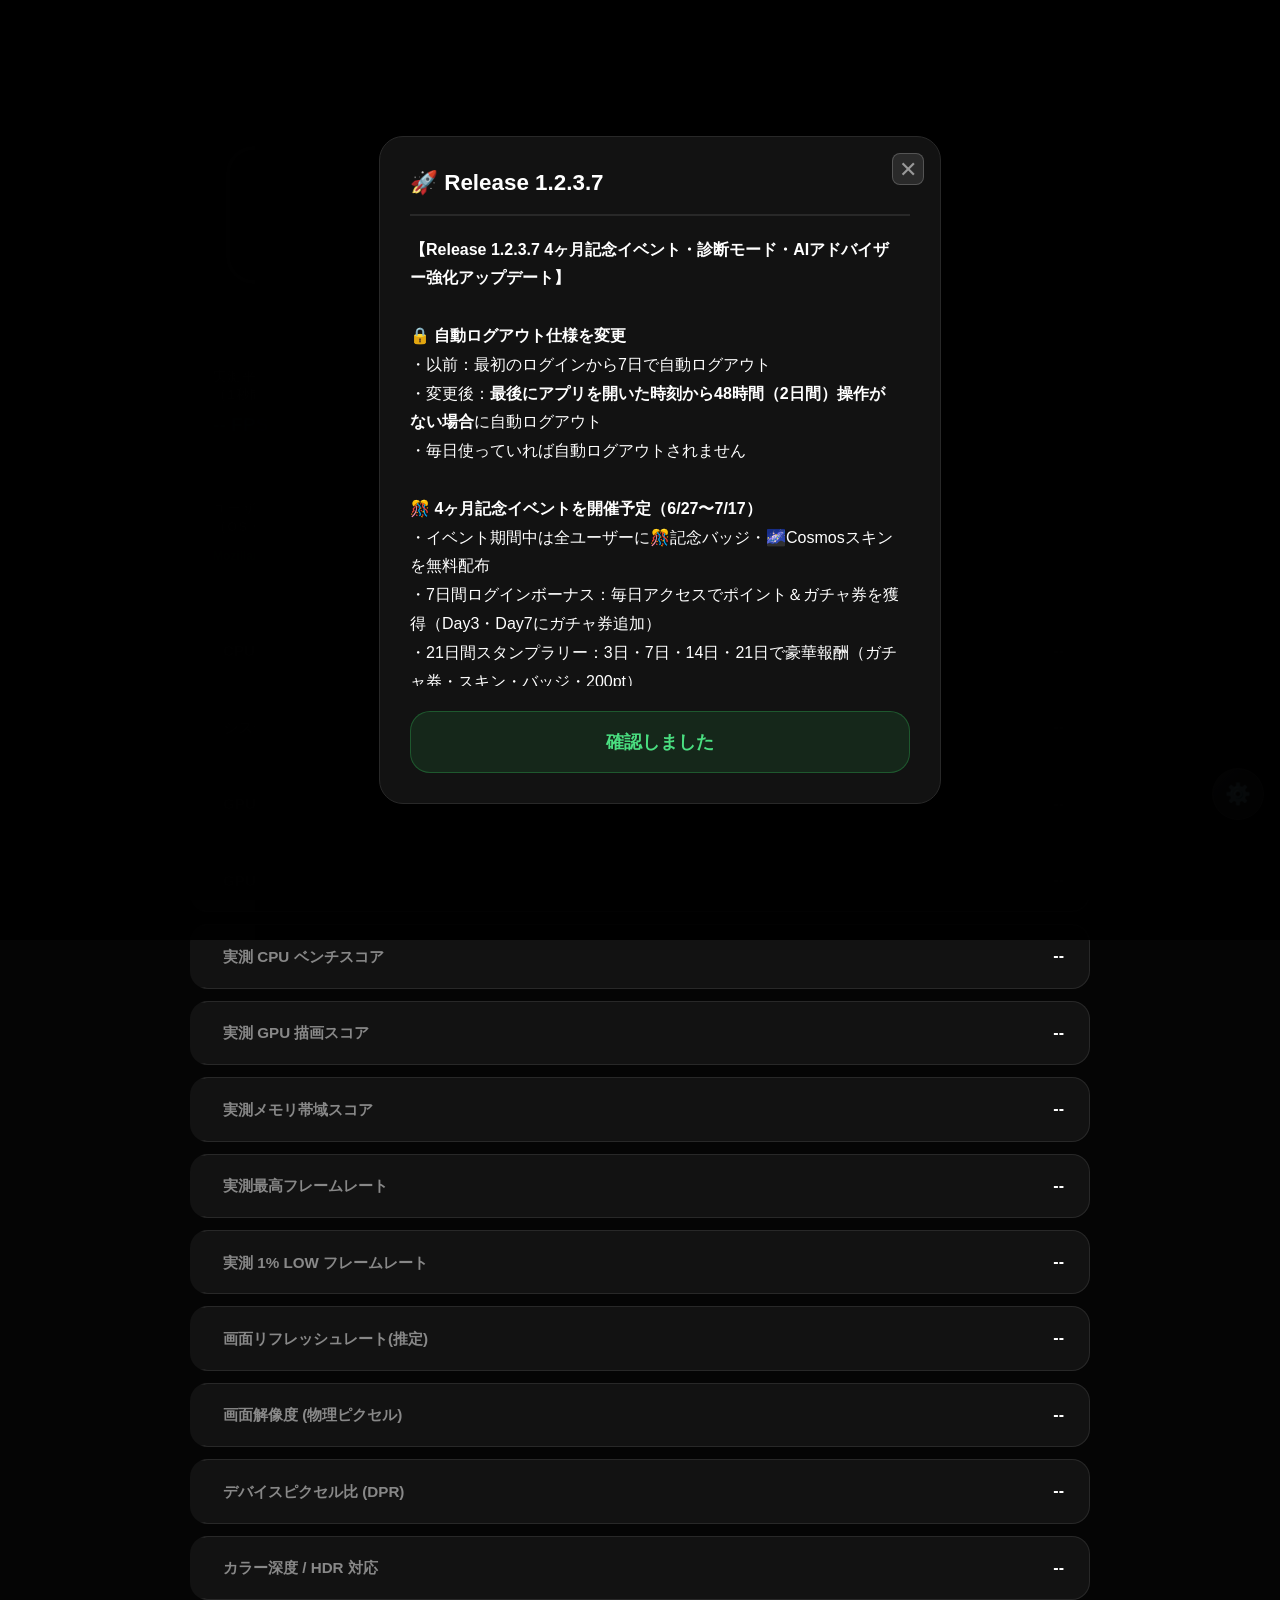
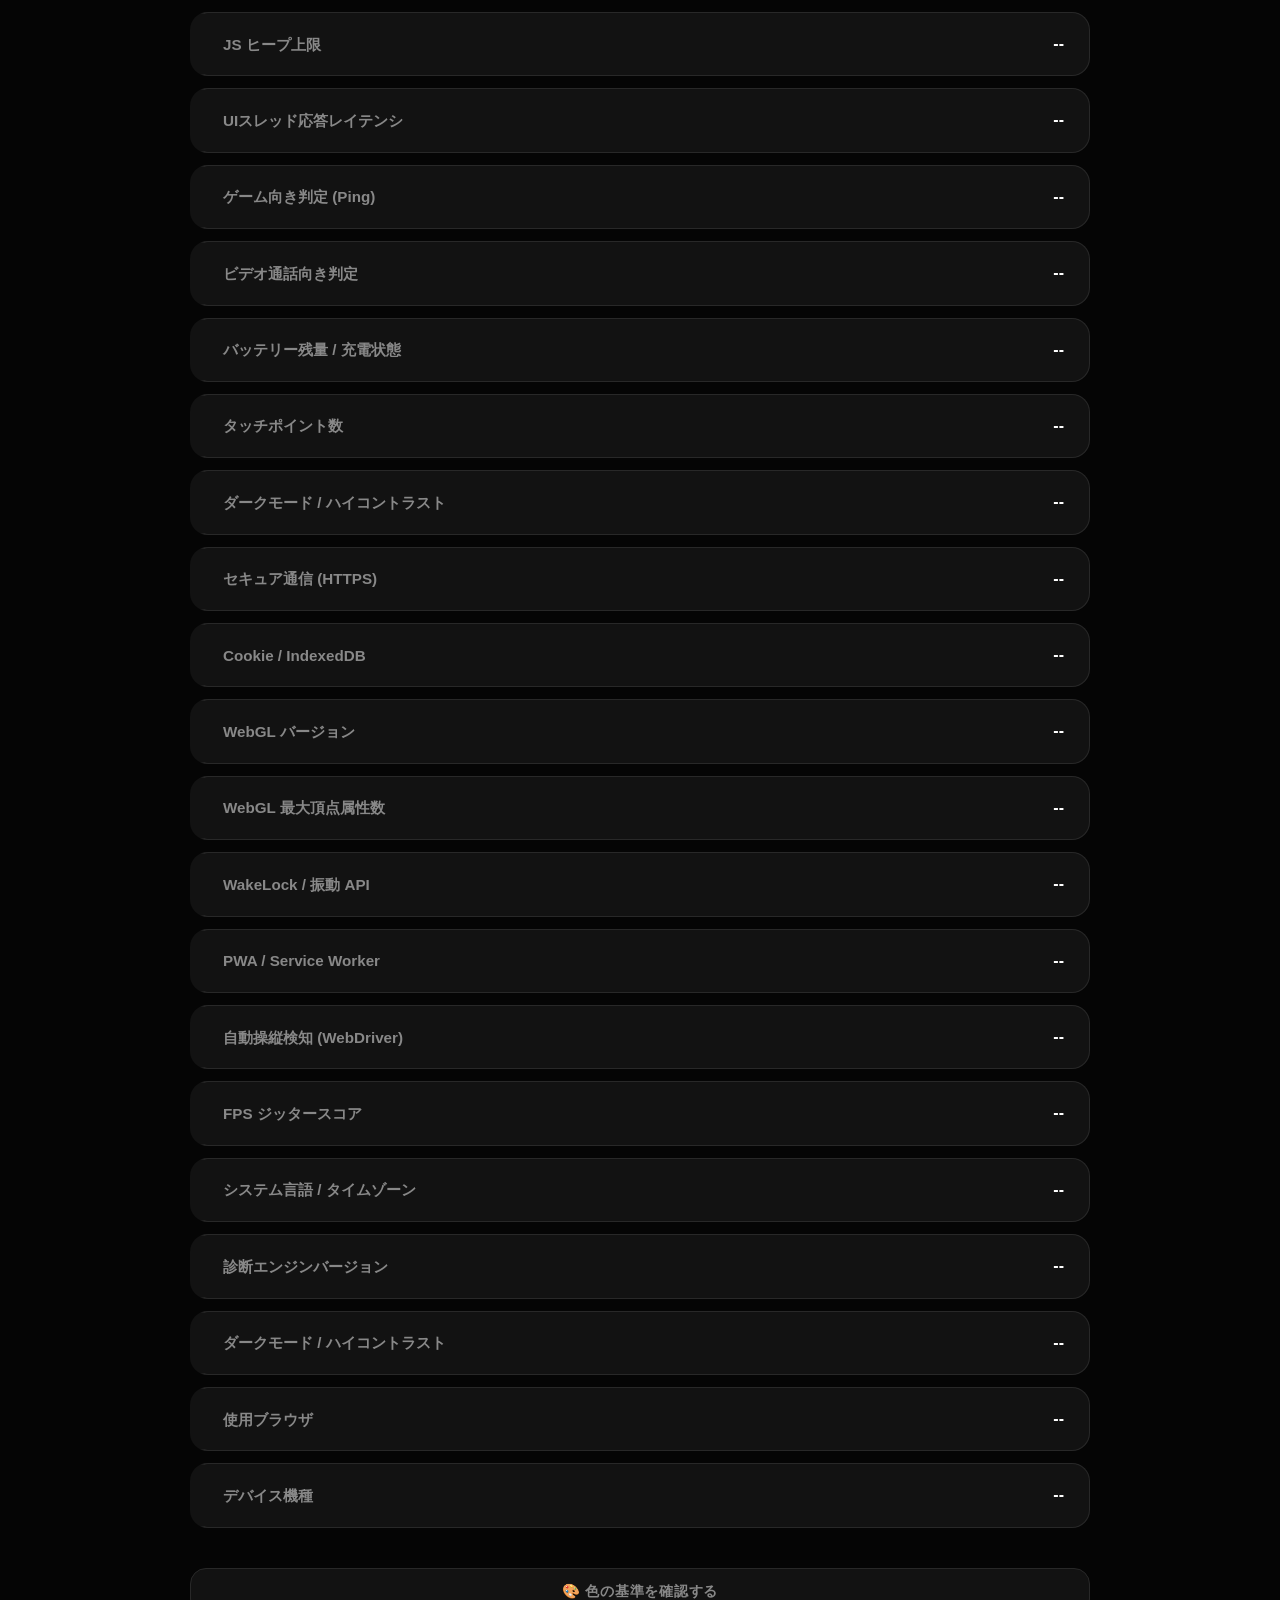
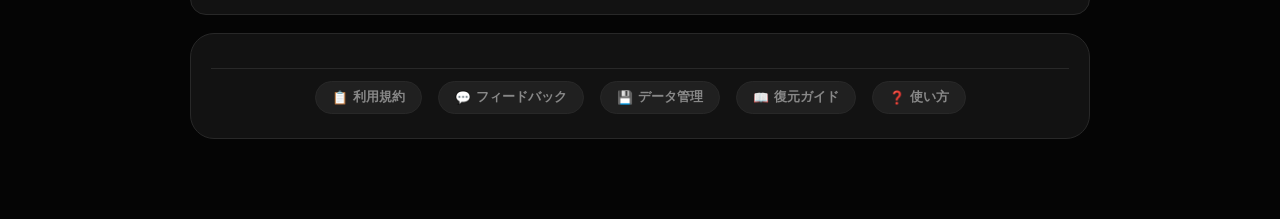
==== index.html @ be33bdd1 "Add files via upload" ====
<!DOCTYPE html>
<html lang="ja">
<head>
    <meta charset="UTF-8">
    <meta name="viewport" content="width=device-width, initial-scale=1.0, maximum-scale=1.0, user-scalable=no">
    <meta name="description" content="スマートフォン・PC・タブレットの処理速度、バッテリー性能などを精密診断。Pro Ultraアカウントなら診断結果を最大30個保存でき、週間ランキングに参加できます。">
    <link rel="manifest" href="manifest.json">
    <meta name="theme-color" content="#0f172a">
    <meta name="mobile-web-app-capable" content="yes">
    <meta name="apple-mobile-web-app-capable" content="yes">
    <meta name="apple-mobile-web-app-status-bar-style" content="black-translucent">
    <meta name="apple-mobile-web-app-title" content="DeviceCheck">
    <link rel="apple-touch-icon" href="apple-touch-icon.png">
    <link rel="icon" type="image/x-icon" href="favicon.ico">
    <link rel="icon" type="image/png" sizes="32x32" href="favicon-32x32.png">
    <link rel="icon" type="image/png" sizes="16x16" href="favicon-16x16.png">
    <link rel="icon" type="image/png" sizes="192x192" href="android-chrome-192x192.png">
    <link rel="icon" type="image/png" sizes="512x512" href="android-chrome-512x512.png">
    <title>精密デバイス診断 Pro Ultra</title>
    <!-- OGP / SNS共有 -->
    <meta property="og:type" content="website">
    <meta property="og:title" content="精密デバイス診断 Pro Ultra">
    <meta property="og:description" content="スマートフォン・PC・タブレットの処理速度、バッテリー性能などを精密診断。Pro Ultraアカウントなら診断結果を最大30個保存でき、週間ランキングに参加できます。">
    <meta property="og:url" content="https://pro-ultra.pages.dev/">
    <meta property="og:site_name" content="精密デバイス診断 Pro Ultra">
    <meta property="og:image" content="https://pro-ultra.pages.dev/icon-512.png">
    <meta name="twitter:card" content="summary">
    <meta name="twitter:title" content="精密デバイス診断 Pro Ultra">
    <meta name="twitter:description" content="スマートフォン・PC・タブレットの処理速度、バッテリー性能などを精密診断。">
    <meta name="twitter:image" content="https://pro-ultra.pages.dev/icon-512.png">

    <!-- 検索エンジン向け構造化データ -->
    <script type="application/ld+json">
    {
      "@context": "https://schema.org",
      "@type": "WebApplication",
      "name": "精密デバイス診断 Pro Ultra",
      "url": "https://pro-ultra.pages.dev/",
      "description": "スマートフォン・PC・タブレットの処理速度、バッテリー性能などを精密診断。Pro Ultraアカウントなら診断結果を最大30個保存でき、週間ランキングに参加できます。",
      "applicationCategory": "UtilitiesApplication",
      "operatingSystem": "Any",
      "offers": { "@type": "Offer", "price": "0", "priceCurrency": "JPY" }
    }
    </script>
    <link rel="canonical" href="https://pro-ultra.pages.dev/">
    <script src="https://cdnjs.cloudflare.com/ajax/libs/html2canvas/1.4.1/html2canvas.min.js"></script>
    <!-- Firebase SDK -->
    <script src="https://www.gstatic.com/firebasejs/10.12.0/firebase-app-compat.js"></script>
    <script src="https://www.gstatic.com/firebasejs/10.12.0/firebase-auth-compat.js"></script>
    <script src="https://www.gstatic.com/firebasejs/10.12.0/firebase-firestore-compat.js"></script>
    <link rel="stylesheet" href="style.css">
    
</head>
<body>
    <!-- ============================================
     【メンテナンス・切り替え管理コード】
    ダークモードVer.
     ============================================ -->
<!-- ============================================
     【切り替え管理コードここまで】
     ============================================ -->


<!-- ログインバー（capture-area外） -->
<div id="auth-bar" style="display:none;position:fixed;top:0;left:0;right:0;z-index:1000;background:rgba(5,5,5,0.97);backdrop-filter:blur(12px);-webkit-backdrop-filter:blur(12px);border-bottom:1px solid #1e1e1e;padding:8px 16px;align-items:center;justify-content:space-between;box-sizing:border-box;">
    <div id="auth-user-info" style="display:flex;align-items:center;gap:8px;min-width:0;flex:1;overflow:hidden;">
        <img id="auth-avatar" src="" style="width:26px;height:26px;border-radius:50%;display:none;flex-shrink:0;">
        <span id="auth-username" style="color:#fff;font-size:0.85rem;font-weight:700;white-space:nowrap;overflow:hidden;text-overflow:ellipsis;max-width:120px;"></span>
        <span id="pu-header-badge"></span>
        <span id="pu-equipped-badge" style="display:none;width:24px;height:24px;border-radius:50%;background:rgba(255,255,255,0.08);border:1px solid rgba(255,255,255,0.12);font-size:0.85rem;align-items:center;justify-content:center;cursor:pointer;flex-shrink:0;" onclick="openBadgeManager()" title="バッジ管理"></span>
        <span id="auth-sync-status" style="color:#34c759;font-size:0.72rem;flex-shrink:0;"></span>
    </div>
    <div style="display:flex;gap:6px;align-items:center;flex-shrink:0;">
        <button id="auth-logout-btn" onclick="signOut()" style="display:none;background:rgba(255,59,48,0.12);border:1px solid rgba(255,59,48,0.25);color:#ff6b6b;padding:5px 12px;border-radius:9px;font-size:0.78rem;font-weight:700;cursor:pointer;">ログアウト</button>
        <button id="notif-btn" onclick="toggleNotifCenter()" style="display:none;position:relative;background:rgba(255,255,255,0.06);border:1px solid #222;color:#fff;width:32px;height:32px;border-radius:9px;font-size:0.9rem;cursor:pointer;align-items:center;justify-content:center;">
            🔔
            <span id="notif-badge" style="display:none;position:absolute;top:-4px;right:-4px;background:#ff3b30;color:#fff;font-size:0.58rem;font-weight:900;min-width:15px;height:15px;border-radius:8px;padding:0 3px;line-height:15px;text-align:center;"></span>
        </button>
        <button id="propass-register-btn" onclick="registerPasskey()" style="display:none;background:linear-gradient(135deg,#4f46e5,#7c3aed);color:#fff;border:none;padding:5px 11px;border-radius:9px;font-size:0.78rem;font-weight:700;cursor:pointer;">🔑 Pro Pass</button>
        <button id="auth-friend-btn" onclick="openFriendModal()" style="background:linear-gradient(135deg,#ff9500,#ff6b00);color:#fff;border:none;padding:5px 11px;border-radius:9px;font-size:0.78rem;font-weight:700;cursor:pointer;display:flex;align-items:center;gap:5px;"><svg width="15" height="15" viewBox="0 0 140 140" xmlns="http://www.w3.org/2000/svg"><g transform="translate(70,70)"><circle cx="-30" cy="-20" r="15" fill="#fff"/><rect x="-43" y="-3" width="24" height="28" rx="7" fill="#fff"/><circle cx="30" cy="-20" r="15" fill="#fff"/><rect x="19" y="-3" width="24" height="28" rx="7" fill="#fff"/><path d="M -18 6 C -10 -12, -4 -18, 0 -6 C 4 -18, 10 -12, 18 6" fill="none" stroke="#fff" stroke-width="3.5" stroke-linecap="round"/><path d="M 0 -5 C 0 -16, -12 -20, -12 -10 C -12 -2, 0 6, 0 6 C 0 6, 12 -2, 12 -10 C 12 -20, 0 -16, 0 -5 Z" fill="#ffe000"/><circle cx="0" cy="-7" r="46" fill="none" stroke="#fff" stroke-width="3"/><circle cx="0" cy="-53" r="4" fill="#fff"/><circle cx="37" cy="-36" r="3" fill="#fff"/><circle cx="-37" cy="-36" r="3" fill="#fff"/><circle cx="37" cy="22" r="2.5" fill="#fff" opacity="0.7"/><circle cx="-37" cy="22" r="2.5" fill="#fff" opacity="0.7"/></g></svg> <span id="auth-friend-label">親友</span></button>
        <button id="auth-login-btn" onclick="openLoginModal()" style="background:linear-gradient(135deg,#6366f1,#8b5cf6);color:#fff;border:none;padding:5px 14px;border-radius:9px;font-size:0.82rem;font-weight:700;cursor:pointer;display:flex;align-items:center;gap:5px;">
            🔑 <span id="auth-login-label">ログイン</span>
        </button>
    </div>
</div>

<!-- メール未確認バナー（JS で show/hide） -->
<div id="email-verify-banner" style="display:none;position:fixed;top:49px;left:0;right:0;z-index:999;background:rgba(245,158,11,0.13);border-bottom:1px solid rgba(245,158,11,0.35);padding:9px 16px;align-items:center;justify-content:space-between;gap:12px;box-sizing:border-box;flex-wrap:wrap;">
    <span style="color:#f59e0b;font-size:0.82rem;font-weight:700;line-height:1.5;">
        📧 メールアドレスの確認が完了していません。確認メールのリンクをクリックするとProUltra特典が有効になります。<br>
        <span style="font-size:0.75rem;font-weight:400;color:#c8a060;">※ 迷惑メールフォルダもご確認ください</span>
    </span>
    <div style="display:flex;gap:8px;flex-shrink:0;flex-wrap:wrap;">
        <button onclick="resendVerificationEmail()" style="background:rgba(245,158,11,0.2);border:1px solid rgba(245,158,11,0.4);color:#f59e0b;padding:5px 12px;border-radius:8px;font-size:0.78rem;font-weight:700;cursor:pointer;">再送する</button>
        <button onclick="recheckEmailVerified()" style="background:rgba(52,199,89,0.15);border:1px solid rgba(52,199,89,0.3);color:#34c759;padding:5px 12px;border-radius:8px;font-size:0.78rem;font-weight:700;cursor:pointer;">確認済み ✓</button>
        <button onclick="openDeleteAccountModal()" style="background:rgba(255,59,48,0.15);border:1px solid rgba(255,59,48,0.3);color:#ff6b6b;padding:5px 12px;border-radius:8px;font-size:0.78rem;font-weight:700;cursor:pointer;">🗑 削除して作り直す</button>
    </div>
</div>

<!-- アップデート通知バナー（メール認証必須化） -->
<div id="auth-update-banner" style="display:none;position:fixed;top:49px;left:0;right:0;z-index:8998;background:rgba(99,102,241,0.13);border-bottom:1px solid rgba(99,102,241,0.35);padding:9px 16px;align-items:center;justify-content:space-between;gap:12px;box-sizing:border-box;">
    <span style="color:#a5b4fc;font-size:0.82rem;font-weight:700;">🆕 アップデートによりメール認証が必須になりました。上のバナーから認証を完了してください。</span>
    <button onclick="document.getElementById('auth-update-banner').style.display='none';localStorage.setItem('pu_upd_banner_v1','1');" style="background:none;border:none;color:#6366f1;font-size:0.82rem;font-weight:700;cursor:pointer;flex-shrink:0;">閉じる ✕</button>
</div>

<!-- ログインモーダル -->
<!-- ログインモーダル -->
<div id="auth-modal" style="display:none;position:fixed;top:0;left:0;width:100%;height:100%;background:rgba(0,0,0,0.92);z-index:99999999;justify-content:center;align-items:center;padding:20px;box-sizing:border-box;overflow-y:auto;">
    <div style="background:#111;border:1px solid #2a2a2a;border-radius:28px;padding:28px 24px;width:100%;max-width:400px;text-align:center;">
        <div style="width:56px;height:56px;border-radius:18px;background:linear-gradient(135deg,#6366f1,#8b5cf6);display:flex;align-items:center;justify-content:center;font-size:1.6rem;margin:0 auto 14px;">🔑</div>
        <h2 id="auth-modal-title" style="margin:0 0 4px;font-size:1.2rem;font-weight:900;color:#fff;">ログイン</h2>
        <p id="auth-modal-msg" style="color:#555;font-size:0.82rem;margin:0 0 22px;line-height:1.6;"></p>

        <!-- ソーシャル 2カラムグリッド -->
        <div style="display:grid;grid-template-columns:1fr 1fr;gap:8px;margin-bottom:8px;">
            <button onclick="signInWithGoogle()" style="padding:12px;border-radius:14px;background:linear-gradient(135deg,#4285f4,#34a853);color:#fff;border:none;font-size:0.88rem;font-weight:800;cursor:pointer;display:flex;align-items:center;justify-content:center;gap:6px;">
                <svg width="15" height="15" viewBox="0 0 48 48"><path fill="#fff" d="M44.5 20H24v8.5h11.8C34.7 33.9 30.1 37 24 37c-7.2 0-13-5.8-13-13s5.8-13 13-13c3.1 0 5.9 1.1 8.1 2.9l6.4-6.4C34.6 4.1 29.6 2 24 2 11.8 2 2 11.8 2 24s9.8 22 22 22c11 0 21-8 21-22 0-1.3-.2-2.7-.5-4z"/></svg>
                Google
            </button>
            <button onclick="signInWithGitHub()" style="padding:12px;border-radius:14px;background:#1a1f24;color:#fff;border:1px solid #333;font-size:0.88rem;font-weight:800;cursor:pointer;display:flex;align-items:center;justify-content:center;gap:6px;">
                <svg width="15" height="15" viewBox="0 0 24 24" fill="white"><path d="M12 0C5.37 0 0 5.37 0 12c0 5.31 3.435 9.795 8.205 11.385.6.105.825-.255.825-.57 0-.285-.015-1.23-.015-2.235-3.015.555-3.795-.735-4.035-1.41-.135-.345-.72-1.41-1.23-1.695-.42-.225-1.02-.78-.015-.795.945-.015 1.62.87 1.845 1.23 1.08 1.815 2.805 1.305 3.495.99.105-.78.42-1.305.765-1.605-2.67-.3-5.46-1.335-5.46-5.925 0-1.305.465-2.385 1.23-3.225-.12-.3-.54-1.53.12-3.18 0 0 1.005-.315 3.3 1.23.96-.27 1.98-.405 3-.405s2.04.135 3 .405c2.295-1.56 3.3-1.23 3.3-1.23.66 1.65.24 2.88.12 3.18.765.84 1.23 1.905 1.23 3.225 0 4.605-2.805 5.625-5.475 5.925.435.375.81 1.095.81 2.22 0 1.605-.015 2.895-.015 3.3 0 .315.225.69.825.57A12.02 12.02 0 0024 12c0-6.63-5.37-12-12-12z"/></svg>
                GitHub
            </button>
            <button onclick="signInWithTwitter()" style="padding:12px;border-radius:14px;background:#0a0a0a;color:#fff;border:1px solid #333;font-size:0.88rem;font-weight:800;cursor:pointer;display:flex;align-items:center;justify-content:center;gap:6px;">
                <svg width="15" height="15" viewBox="0 0 24 24" fill="white"><path d="M18.244 2.25h3.308l-7.227 8.26 8.502 11.24H16.17l-4.714-6.231-5.401 6.231H2.742l7.737-8.835L1.254 2.25H8.08l4.253 5.622 5.911-5.622Zm-1.161 17.52h1.833L7.084 4.126H5.117z"/></svg>
                X (Twitter)
            </button>
            <button onclick="signInWithDiscord()" style="padding:12px;border-radius:14px;background:#5865f2;color:#fff;border:none;font-size:0.88rem;font-weight:800;cursor:pointer;display:flex;align-items:center;justify-content:center;gap:6px;">
                <svg width="15" height="15" viewBox="0 0 24 24" fill="white"><path d="M20.317 4.37a19.791 19.791 0 0 0-4.885-1.515.074.074 0 0 0-.079.037c-.21.375-.444.864-.608 1.25a18.27 18.27 0 0 0-5.487 0 12.64 12.64 0 0 0-.617-1.25.077.077 0 0 0-.079-.037A19.736 19.736 0 0 0 3.677 4.37a.07.07 0 0 0-.032.027C.533 9.046-.32 13.58.099 18.057a.082.082 0 0 0 .031.057 19.9 19.9 0 0 0 5.993 3.03.078.078 0 0 0 .084-.028c.462-.63.874-1.295 1.226-1.994a.076.076 0 0 0-.041-.106 13.107 13.107 0 0 1-1.872-.892.077.077 0 0 1-.008-.128 10.2 10.2 0 0 0 .372-.292.074.074 0 0 1 .077-.01c3.928 1.793 8.18 1.793 12.062 0a.074.074 0 0 1 .078.01c.12.098.246.198.373.292a.077.077 0 0 1-.006.127 12.299 12.299 0 0 1-1.873.892.077.077 0 0 0-.041.107c.36.698.772 1.362 1.225 1.993a.076.076 0 0 0 .084.028 19.839 19.839 0 0 0 6.002-3.03.077.077 0 0 0 .032-.054c.5-5.177-.838-9.674-3.549-13.66a.061.061 0 0 0-.031-.03zM8.02 15.33c-1.183 0-2.157-1.085-2.157-2.419 0-1.333.956-2.419 2.157-2.419 1.21 0 2.176 1.096 2.157 2.42 0 1.333-.956 2.418-2.157 2.418zm7.975 0c-1.183 0-2.157-1.085-2.157-2.419 0-1.333.955-2.419 2.157-2.419 1.21 0 2.176 1.096 2.157 2.42 0 1.333-.946 2.418-2.157 2.418z"/></svg>
                Discord
            </button>
        </div>

        <!-- 区切り -->
        <div style="display:flex;align-items:center;gap:10px;margin:14px 0;">
            <div style="flex:1;height:1px;background:#222;"></div>
            <span style="color:#3a3a3a;font-size:0.75rem;font-weight:700;">または</span>
            <div style="flex:1;height:1px;background:#222;"></div>
        </div>

        <!-- アカウント作成 / メールログイン（2カラム） -->
        <div style="display:grid;grid-template-columns:1fr 1fr;gap:8px;margin-bottom:8px;">
            <button onclick="openSignUpModal()" style="padding:12px;border-radius:14px;background:linear-gradient(135deg,#ff6b35,#ff2d55);color:#fff;border:none;font-size:0.85rem;font-weight:800;cursor:pointer;">✨ アカウント作成</button>
            <button onclick="openEmailLoginModal()" style="padding:12px;border-radius:14px;background:rgba(255,255,255,0.04);color:#888;border:1px solid #2a2a2a;font-size:0.82rem;font-weight:700;cursor:pointer;">⭐️ ProUltraログイン</button>
        </div>

        <!-- Pro Pass（パスキー）ログイン -->
        <div id="auth-modal-propass-wrap" style="margin-bottom:8px;">
            <button id="auth-modal-propass-btn" onclick="signInWithPasskey()" style="width:100%;padding:12px;border-radius:14px;background:linear-gradient(135deg,#4f46e5,#7c3aed);color:#fff;border:none;font-size:0.9rem;font-weight:800;cursor:pointer;display:flex;align-items:center;justify-content:center;gap:8px;">
                <svg width="15" height="15" viewBox="0 0 24 24" fill="none" stroke="white" stroke-width="2.2" stroke-linecap="round" stroke-linejoin="round"><ellipse cx="9" cy="10" rx="5" ry="5"/><line x1="9" y1="15" x2="9" y2="21"/><line x1="6" y1="18" x2="12" y2="18"/><line x1="17" y1="8" x2="23" y2="8"/><line x1="23" y1="5" x2="23" y2="11"/></svg>
                🔑 Pro Pass でログイン
            </button>
        </div>

        <!-- 匿名 + キャンセル（2カラム） -->
        <div style="display:grid;grid-template-columns:1fr 1fr;gap:8px;">
            <button onclick="signInAnonymously_app()" style="padding:10px;border-radius:12px;background:transparent;color:#3a3a3a;border:1px solid #1e1e1e;font-size:0.78rem;cursor:pointer;line-height:1.5;" onmouseover="this.style.borderColor='#333';this.style.color='#555'" onmouseout="this.style.borderColor='#1e1e1e';this.style.color='#3a3a3a'">
                👤 匿名でログイン<br><span style="font-size:0.68rem;opacity:0.6;">※ 同期なし・端末のみ</span>
            </button>
            <button id="auth-modal-cancel" onclick="_closeAuthModal()" style="padding:10px;border-radius:12px;background:#161616;color:#444;border:1px solid #222;font-size:0.85rem;cursor:pointer;font-weight:700;">キャンセル</button>
        </div>
    </div>
</div>

<!-- SSO ログインモーダル -->
<div id="sso-login-modal" style="display:none;position:fixed;top:0;left:0;width:100%;height:100%;background:rgba(0,0,0,0.95);z-index:999999999;justify-content:center;align-items:center;padding:20px;box-sizing:border-box;">
    <div style="background:#111;border:1px solid #2a2a2a;border-radius:24px;padding:28px 28px;width:100%;max-width:440px;text-align:center;">
        <div style="font-size:2rem;margin-bottom:10px;">🏢</div>
        <h2 style="margin:0 0 6px;font-size:1.1rem;font-weight:800;color:#fff;">SSOでログイン</h2>
        <p style="color:#666;font-size:0.82rem;margin:0 0 20px;line-height:1.6;">会社・学校のメールアドレスを入力してください。<br>対応するIdP（Okta・Azure AD・Google Workspace等）に転送します。</p>
        <input id="sso-email-input" type="email" placeholder="you@company.com" autocomplete="email"
            style="width:100%;padding:13px 16px;border-radius:12px;background:#1a1a1a;border:1px solid #333;color:#fff;font-size:0.95rem;box-sizing:border-box;margin-bottom:8px;outline:none;"
            oninput="this.style.borderColor='#0ea5e9'"
            onkeydown="if(event.key==='Enter')signInWithSSO()">
        <p id="sso-error-msg" style="color:#ff6b6b;font-size:0.8rem;margin:0 0 12px;min-height:16px;text-align:left;"></p>
        <button onclick="signInWithSSO()" style="width:100%;padding:13px;border-radius:13px;background:linear-gradient(135deg,#0ea5e9,#0284c7);color:#fff;border:none;font-size:0.95rem;font-weight:800;cursor:pointer;margin-bottom:10px;">
            SSOでログイン →
        </button>
        <button onclick="document.getElementById('sso-login-modal').style.display='none';openLoginModal();" style="width:100%;padding:11px;border-radius:11px;background:#1a1a1a;color:#555;border:1px solid #2a2a2a;font-size:0.85rem;cursor:pointer;">← 戻る</button>
    </div>
</div>

<!-- ProUltraアカウント新規作成モーダル -->
<div id="signup-modal" style="display:none;position:fixed;top:0;left:0;width:100%;height:100%;background:rgba(0,0,0,0.95);z-index:999999;justify-content:center;align-items:center;padding:20px;box-sizing:border-box;overflow-y:auto;">
    <div style="background:#111;border:1px solid #2a2a2a;border-radius:24px;width:100%;max-width:420px;">
        <div style="padding:24px 24px 20px;border-bottom:1px solid #1e1e1e;display:flex;justify-content:space-between;align-items:center;">
            <div>
                <div style="font-size:1.4rem;font-weight:900;color:#fff;">✨ アカウント作成</div>
                <div style="color:#666;font-size:0.8rem;margin-top:2px;">Pro Ultra アカウントを作成する</div>
            </div>
            <button onclick="closeSignUpModal()" style="background:#1e1e1e;border:none;color:#666;width:32px;height:32px;border-radius:50%;font-size:1rem;cursor:pointer;">✕</button>
        </div>
        <div style="padding:24px;">
            <div style="margin-bottom:16px;">
                <label style="display:block;color:#888;font-size:0.78rem;font-weight:700;margin-bottom:6px;text-transform:uppercase;letter-spacing:0.08em;">ニックネーム（任意）</label>
                <input id="signup-name" type="text" placeholder="表示名（後で変更可）" maxlength="30"
                    style="width:100%;padding:12px 14px;border-radius:12px;background:#1a1a1a;border:1px solid #2a2a2a;color:#fff;font-size:0.93rem;outline:none;box-sizing:border-box;transition:border-color 0.2s;"
                    onfocus="this.style.borderColor='#ff6b35'" onblur="this.style.borderColor='#2a2a2a'">
            </div>
            <div style="margin-bottom:16px;">
                <label style="display:block;color:#888;font-size:0.78rem;font-weight:700;margin-bottom:6px;text-transform:uppercase;letter-spacing:0.08em;">メールアドレス <span style="color:#ff2d55;">*</span></label>
                <input id="signup-email" type="email" placeholder="example@email.com"
                    style="width:100%;padding:12px 14px;border-radius:12px;background:#1a1a1a;border:1px solid #2a2a2a;color:#fff;font-size:0.93rem;outline:none;box-sizing:border-box;transition:border-color 0.2s;"
                    onfocus="this.style.borderColor='#ff6b35'" onblur="this.style.borderColor='#2a2a2a'">
            </div>
            <div style="margin-bottom:8px;">
                <label style="display:block;color:#888;font-size:0.78rem;font-weight:700;margin-bottom:6px;text-transform:uppercase;letter-spacing:0.08em;">パスワード <span style="color:#ff2d55;">*</span></label>
                <div style="position:relative;">
                    <input id="signup-password" type="password" placeholder="6文字以上"
                        style="width:100%;padding:12px 44px 12px 14px;border-radius:12px;background:#1a1a1a;border:1px solid #2a2a2a;color:#fff;font-size:0.93rem;outline:none;box-sizing:border-box;transition:border-color 0.2s;"
                        onfocus="this.style.borderColor='#ff6b35'" onblur="this.style.borderColor='#2a2a2a'"
                        oninput="_checkPwStrength(this.value)">
                    <button onclick="_togglePw('signup-password',this)" style="position:absolute;right:12px;top:50%;transform:translateY(-50%);background:none;border:none;color:#555;cursor:pointer;font-size:1rem;padding:0;">👁</button>
                </div>
            </div>
            <div id="signup-pw-strength" style="margin-bottom:16px;min-height:22px;"></div>
            <div style="margin-bottom:20px;">
                <label style="display:block;color:#888;font-size:0.78rem;font-weight:700;margin-bottom:6px;text-transform:uppercase;letter-spacing:0.08em;">パスワード確認 <span style="color:#ff2d55;">*</span></label>
                <input id="signup-password2" type="password" placeholder="もう一度入力"
                    style="width:100%;padding:12px 14px;border-radius:12px;background:#1a1a1a;border:1px solid #2a2a2a;color:#fff;font-size:0.93rem;outline:none;box-sizing:border-box;transition:border-color 0.2s;"
                    onfocus="this.style.borderColor='#ff6b35'" onblur="this.style.borderColor='#2a2a2a'"
                    onkeydown="if(event.key==='Enter')submitSignUp()">
            </div>
            <p id="signup-error" style="color:#ff6b6b;font-size:0.82rem;margin:0 0 14px;min-height:18px;text-align:center;"></p>
            <button id="signup-submit" onclick="submitSignUp()" style="width:100%;padding:14px;border-radius:13px;background:linear-gradient(135deg,#ff6b35,#ff2d55);color:#fff;border:none;font-size:1rem;font-weight:900;cursor:pointer;">
                🚀 アカウントを作成する
            </button>
            <p style="color:#444;font-size:0.75rem;margin:12px 0 0;text-align:center;line-height:1.5;">アカウント作成により、診断履歴のクラウド同期などの機能が利用できます。</p>
        </div>
    </div>
</div>

<!-- メールログインモーダル -->
<div id="email-login-modal" style="display:none;position:fixed;top:0;left:0;width:100%;height:100%;background:rgba(0,0,0,0.95);z-index:999999;justify-content:center;align-items:center;padding:20px;box-sizing:border-box;">
    <div style="background:#111;border:1px solid #2a2a2a;border-radius:24px;width:100%;max-width:400px;padding:28px 24px;">
        <div style="display:flex;justify-content:space-between;align-items:center;margin-bottom:20px;">
            <div style="font-size:1.1rem;font-weight:800;color:#fff;">⭐️ ProUltraアカウントでログイン</div>
            <button onclick="closeEmailLoginModal()" style="background:#1e1e1e;border:none;color:#666;width:30px;height:30px;border-radius:50%;font-size:0.95rem;cursor:pointer;">✕</button>
        </div>
        <div style="display:flex;flex-direction:column;gap:10px;margin-bottom:10px;">
            <input id="email-login-email" type="email" placeholder="メールアドレス"
                style="width:100%;padding:12px 14px;border-radius:12px;background:#1a1a1a;border:1px solid #2a2a2a;color:#fff;font-size:0.93rem;outline:none;box-sizing:border-box;"
                onfocus="this.style.borderColor='#6366f1'" onblur="this.style.borderColor='#2a2a2a'">
            <div style="position:relative;">
                <input id="email-login-password" type="password" placeholder="パスワード"
                    style="width:100%;padding:12px 44px 12px 14px;border-radius:12px;background:#1a1a1a;border:1px solid #2a2a2a;color:#fff;font-size:0.93rem;outline:none;box-sizing:border-box;"
                    onfocus="this.style.borderColor='#6366f1'" onblur="this.style.borderColor='#2a2a2a'"
                    onkeydown="if(event.key==='Enter')signInWithEmail()">
                <button onclick="_togglePw('email-login-password',this)" style="position:absolute;right:12px;top:50%;transform:translateY(-50%);background:none;border:none;color:#555;cursor:pointer;font-size:1rem;padding:0;">👁</button>
            </div>
        </div>
        <p id="email-login-error" style="color:#ff6b6b;font-size:0.8rem;margin:0 0 12px;min-height:16px;"></p>
        <button id="email-login-submit" onclick="signInWithEmail()" style="width:100%;padding:13px;border-radius:12px;background:#6366f1;color:#fff;border:none;font-size:0.95rem;font-weight:800;cursor:pointer;margin-bottom:8px;">ログイン</button>
        <!-- Pro Pass（パスキー）ログイン -->
        <button id="passkey-login-btn" onclick="signInWithPasskey()" style="width:100%;padding:11px;border-radius:12px;background:linear-gradient(135deg,#4f46e5,#7c3aed);color:#fff;border:none;font-size:0.88rem;font-weight:700;cursor:pointer;margin-bottom:8px;display:flex;align-items:center;justify-content:center;gap:7px;">
            <svg width="15" height="15" viewBox="0 0 24 24" fill="none" stroke="white" stroke-width="2.2" stroke-linecap="round" stroke-linejoin="round"><ellipse cx="9" cy="10" rx="5" ry="5"/><line x1="9" y1="15" x2="9" y2="21"/><line x1="6" y1="18" x2="12" y2="18"/><line x1="17" y1="8" x2="23" y2="8"/><line x1="23" y1="5" x2="23" y2="11"/></svg>
            🔑 Pro Pass でログイン
        </button>
        <button onclick="sendPasswordReset()" style="width:100%;padding:10px;border-radius:12px;background:transparent;color:#6366f1;border:1px solid #6366f1;font-size:0.82rem;cursor:pointer;margin-bottom:8px;">🔑 パスワードを忘れた場合</button>
        <button onclick="closeEmailLoginModal();openSignUpModal();" style="width:100%;padding:10px;border-radius:12px;background:transparent;color:#666;border:1px solid #2a2a2a;font-size:0.82rem;cursor:pointer;">アカウントをお持ちでない方はこちら →</button>
    </div>
</div>

<!-- アカウント削除モーダル -->
<div id="delete-account-modal" style="display:none;position:fixed;top:0;left:0;width:100%;height:100%;background:rgba(0,0,0,0.95);z-index:9999999;justify-content:center;align-items:center;padding:20px;box-sizing:border-box;">
    <div style="background:#111;border:1px solid #2a2a2a;border-radius:24px;width:100%;max-width:400px;padding:28px 24px;">
        <div style="display:flex;justify-content:space-between;align-items:center;margin-bottom:20px;">
            <div style="font-size:1.1rem;font-weight:800;color:#ff6b6b;">🗑 アカウントを削除する</div>
            <button onclick="closeDeleteAccountModal()" style="background:#1e1e1e;border:none;color:#666;width:30px;height:30px;border-radius:50%;font-size:0.95rem;cursor:pointer;">✕</button>
        </div>
        <div id="delete-account-step1">
            <p style="color:#ff6b6b;font-size:0.85rem;font-weight:700;margin:0 0 6px;">⚠️ この操作は取り消せません</p>
            <p style="color:#888;font-size:0.82rem;margin:0 0 20px;line-height:1.7;">アカウントと診断履歴がすべて削除されます。<br>削除後は同じメールアドレスで再登録できます。</p>
            <p style="color:#ccc;font-size:0.85rem;margin:0 0 8px;">パスワードを入力して確認</p>
            <div style="position:relative;margin-bottom:8px;">
                <input id="delete-account-pw" type="password" placeholder="パスワード"
                    style="width:100%;padding:12px 44px 12px 14px;border-radius:12px;background:#1a1a1a;border:1px solid #333;color:#fff;font-size:0.93rem;outline:none;box-sizing:border-box;"
                    onfocus="this.style.borderColor='#ff3b30'" onblur="this.style.borderColor='#333'"
                    onkeydown="if(event.key==='Enter')confirmDeleteAccount()">
                <button onclick="_togglePw('delete-account-pw',this)" style="position:absolute;right:12px;top:50%;transform:translateY(-50%);background:none;border:none;color:#555;cursor:pointer;font-size:1rem;padding:0;">👁</button>
            </div>
            <p id="delete-account-error" style="color:#ff6b6b;font-size:0.8rem;margin:0 0 16px;min-height:16px;"></p>
            <button onclick="confirmDeleteAccount()" style="width:100%;padding:13px;border-radius:12px;background:rgba(255,59,48,0.15);border:1px solid rgba(255,59,48,0.4);color:#ff6b6b;font-size:0.95rem;font-weight:800;cursor:pointer;">アカウントを削除する</button>
            <button onclick="closeDeleteAccountModal()" style="width:100%;padding:11px;border-radius:12px;background:transparent;color:#555;border:1px solid #2a2a2a;font-size:0.85rem;cursor:pointer;margin-top:8px;">キャンセル</button>
        </div>
        <div id="delete-account-done" style="display:none;text-align:center;">
            <div style="font-size:2.8rem;margin-bottom:14px;">✅</div>
            <p style="color:#fff;font-size:1rem;font-weight:800;margin:0 0 8px;">アカウントを削除しました</p>
            <p style="color:#888;font-size:0.85rem;margin:0 0 20px;line-height:1.7;">同じメールアドレスで再登録してください。<br>新規登録後は自動でProUltra特典が有効になります。</p>
            <button onclick="location.reload()" style="width:100%;padding:13px;border-radius:12px;background:linear-gradient(135deg,#ff6b35,#ff2d55);color:#fff;border:none;font-size:0.95rem;font-weight:800;cursor:pointer;">✨ 再登録する</button>
        </div>
    </div>
</div>

<!-- MFA モーダル -->
<div id="change-email-modal" style="display:none;position:fixed;top:0;left:0;width:100%;height:100%;background:rgba(0,0,0,0.95);z-index:9999999;justify-content:center;align-items:center;padding:20px;box-sizing:border-box;">
    <div style="background:#111;border:1px solid #2a2a2a;border-radius:24px;width:100%;max-width:400px;padding:28px 24px;">
        <div style="display:flex;justify-content:space-between;align-items:center;margin-bottom:20px;">
            <div style="font-size:1.1rem;font-weight:800;color:#fff;">📧 メールアドレスの変更</div>
            <button onclick="closeChangeEmailModal()" style="background:#1e1e1e;border:none;color:#666;width:30px;height:30px;border-radius:50%;font-size:0.95rem;cursor:pointer;">✕</button>
        </div>
        <div id="change-email-step1">
            <p style="color:#888;font-size:0.85rem;margin:0 0 6px;">現在のメールアドレス</p>
            <p id="change-email-current" style="color:#fff;font-size:0.93rem;font-weight:700;margin:0 0 18px;padding:10px 14px;background:#1a1a1a;border-radius:10px;word-break:break-all;"></p>
            <p style="color:#888;font-size:0.85rem;margin:0 0 8px;">新しいメールアドレス</p>
            <input id="change-email-new" type="email" placeholder="new@example.com"
                style="width:100%;padding:12px 14px;border-radius:12px;background:#1a1a1a;border:1px solid #2a2a2a;color:#fff;font-size:0.93rem;outline:none;box-sizing:border-box;margin-bottom:8px;"
                onfocus="this.style.borderColor='#6366f1'" onblur="this.style.borderColor='#2a2a2a'">
            <p style="color:#888;font-size:0.85rem;margin:8px 0 8px;">パスワード（本人確認）</p>
            <input id="change-email-pw" type="password" placeholder="現在のパスワード"
                style="width:100%;padding:12px 14px;border-radius:12px;background:#1a1a1a;border:1px solid #2a2a2a;color:#fff;font-size:0.93rem;outline:none;box-sizing:border-box;margin-bottom:14px;"
                onfocus="this.style.borderColor='#6366f1'" onblur="this.style.borderColor='#2a2a2a'">
            <p id="change-email-error" style="color:#ff6b6b;font-size:0.8rem;margin:0 0 12px;min-height:16px;"></p>
            <button onclick="changeEmailSend()" style="width:100%;padding:13px;border-radius:12px;background:#6366f1;color:#fff;border:none;font-size:0.95rem;font-weight:800;cursor:pointer;">確認メールを送信する</button>
        </div>
        <div id="change-email-step2" style="display:none;text-align:center;">
            <div style="font-size:2.8rem;margin-bottom:14px;">📬</div>
            <p style="color:#fff;font-size:0.95rem;font-weight:700;margin:0 0 10px;">確認メールを送信しました！</p>
            <p id="change-email-sent-addr" style="color:#6366f1;font-size:0.88rem;font-weight:700;margin:0 0 14px;word-break:break-all;"></p>
            <p style="color:#888;font-size:0.83rem;margin:0 0 24px;line-height:1.7;">メール内のリンクをクリックすると変更されます。<br>変更後は新しいアドレスで再ログインしてください。</p>
            <button onclick="closeChangeEmailModal()" style="width:100%;padding:13px;border-radius:12px;background:#1a1a1a;border:1px solid #2a2a2a;color:#888;font-size:0.9rem;font-weight:700;cursor:pointer;">閉じる</button>
        </div>
    </div>
</div>

<div class="app" id="capture-area">
    <header>
        <div class="main-rank-card">
            <div id="rank-letter" class="rank-D">?</div>
            <div class="rank-info">
                <h1 id="status-title">ハードウェア精密スキャン中...</h1>
                <p id="eval-msg">各コンポーネントの整合性を検証しています</p>
                <p id="time-remaining" style="color:var(--accent);font-size:0.85rem;font-weight:700;margin-top:6px;font-variant-numeric:tabular-nums;"></p>
            </div>
        </div>
    </header>
    <section class="browser-info-area">
        <div class="info-panel"><label>実測平均フレームレート<br><span class="desc">（1秒間に何回画面が更新されるか。高いほど滑らか）</span></label><span id="b-fps-avg" class="val">-- FPS</span></div>
        <div class="info-panel"><label>1% LOW フレームレート<br><span class="desc">(最も重い場面でのFPS。低いとカクつきを感じやすい)</label><span id="b-fps-low" class="val">-- FPS</span></div>
        <div class="info-panel full-width"><label>ユーザーエージェント詳細スタック<br><span class="desc">（OS・ブラウザなど環境情報をまとめた文字列）</span></label><span id="b-ua" class="val" style="font-size:0.75rem;line-height:1.5;color:#34c759;">--</span></div>
    </section>

    <!-- 用途別スコアセクション -->
    <section id="usage-score-section" style="display:none;padding:16px;margin:0 0 4px;">
        <div style="font-size:0.78rem;font-weight:800;color:#888;letter-spacing:0.08em;text-transform:uppercase;margin-bottom:12px;">用途別スコア</div>
        <div id="usage-score-grid" style="display:grid;grid-template-columns:1fr 1fr;gap:10px;">
            <!-- 動的に挿入 -->
        </div>
    </section>

    <main class="spec-list">
        <div class="spec-row" id="row-1"><span class="label">CPU 論理コア数</span><span id="v-1" class="val">--</span></div>
        <div class="spec-row" id="row-2"><span class="label">システムメモリ容量</span><span id="v-2" class="val">--</span></div>
        <div class="spec-row" id="row-3"><span class="label">GPU レンダラー</span><span id="v-3" class="val">--</span></div>
        <div class="spec-row" id="row-4"><span class="label">GPU 最大テクスチャサイズ</span><span id="v-4" class="val">--</span></div>
        <div class="spec-row" id="row-5"><span class="label">実測 CPU ベンチスコア</span><span id="v-5" class="val">--</span></div>
        <div class="spec-row" id="row-6"><span class="label">実測 GPU 描画スコア</span><span id="v-6" class="val">--</span></div>
        <div class="spec-row" id="row-7"><span class="label">実測メモリ帯域スコア</span><span id="v-7" class="val">--</span></div>
        <div class="spec-row" id="row-8"><span class="label">実測平均フレームレート</span><span id="v-8" class="val">--</span></div>
        <div class="spec-row" id="row-9"><span class="label">実測 1% LOW フレームレート</span><span id="v-9" class="val">--</span></div>
        <div class="spec-row" id="row-10"><span class="label">画面リフレッシュレート(推定)</span><span id="v-10" class="val">--</span></div>
        <div class="spec-row" id="row-11"><span class="label">画面解像度 (物理ピクセル)</span><span id="v-11" class="val">--</span></div>
        <div class="spec-row" id="row-12"><span class="label">デバイスピクセル比 (DPR)</span><span id="v-12" class="val">--</span></div>
        <div class="spec-row" id="row-13"><span class="label">カラー深度 / HDR 対応</span><span id="v-13" class="val">--</span></div>
        <div class="spec-row" id="row-14"><span class="label">JS ヒープ上限</span><span id="v-14" class="val">--</span></div>
        <div class="spec-row" id="row-15"><span class="label">UIスレッド応答レイテンシ</span><span id="v-15" class="val">--</span></div>
        <div class="spec-row" id="row-16"><span class="label">ネットワーク速度 (実測)</span><span id="v-16" class="val">--</span></div>
        <div class="spec-row" id="row-17"><span class="label">回線種別 / API 実効帯域</span><span id="v-17" class="val">--</span></div>
        <div class="spec-row" id="row-18"><span class="label">バッテリー残量 / 充電状態</span><span id="v-18" class="val">--</span></div>
        <div class="spec-row" id="row-19"><span class="label">タッチポイント数</span><span id="v-19" class="val">--</span></div>
        <div class="spec-row" id="row-20"><span class="label">ダークモード / ハイコントラスト</span><span id="v-20" class="val">--</span></div>
        <div class="spec-row" id="row-21"><span class="label">セキュア通信 (HTTPS)</span><span id="v-21" class="val">--</span></div>
        <div class="spec-row" id="row-22"><span class="label">Cookie / IndexedDB</span><span id="v-22" class="val">--</span></div>
        <div class="spec-row" id="row-23"><span class="label">WebGL バージョン</span><span id="v-23" class="val">--</span></div>
        <div class="spec-row" id="row-24"><span class="label">WebGL 最大頂点属性数</span><span id="v-24" class="val">--</span></div>
        <div class="spec-row" id="row-25"><span class="label">WakeLock / 振動 API</span><span id="v-25" class="val">--</span></div>
        <div class="spec-row" id="row-26"><span class="label">PWA / Service Worker</span><span id="v-26" class="val">--</span></div>
        <div class="spec-row" id="row-27"><span class="label">自動操縦検知 (WebDriver)</span><span id="v-27" class="val">--</span></div>
        <div class="spec-row" id="row-28"><span class="label">FPS ジッタースコア</span><span id="v-28" class="val">--</span></div>
        <div class="spec-row" id="row-29"><span class="label">システム言語 / タイムゾーン</span><span id="v-29" class="val">--</span></div>
        <div class="spec-row" id="row-30"><span class="label">診断エンジンバージョン</span><span id="v-30" class="val">--</span></div>
        <div class="spec-row" id="row-31"><span class="label">IP アドレス (WebRTC)</span><span id="v-31" class="val">取得中...</span></div>
        <div class="spec-row" id="row-32"><span class="label">ダークモード / ハイコントラスト</span><span id="v-32" class="val">--</span></div>
        <div class="spec-row" id="row-33"><span class="label">使用ブラウザ</span><span id="v-33" class="val">--</span></div>
        <div class="spec-row" id="row-34"><span class="label">デバイス機種</span><span id="v-34" class="val">--</span></div>
        <div class="spec-row" id="row-35" style="display:none;"><span class="label">💾 ストレージ使用量</span><span id="v-35" class="val">--</span></div>
        <div class="spec-row" id="row-36" style="display:none;"><span class="label">⚙️ WebAssembly 対応</span><span id="v-36" class="val">--</span></div>
        <div class="spec-row" id="row-37" style="display:none;"><span class="label">🔔 通知許可状態</span><span id="v-37" class="val">--</span></div>
        <!-- 詳細モード（ProUltra限定） -->
        <div class="spec-row" id="row-35" style="display:none;"><span class="label">💾 ストレージ使用量</span><span id="v-35" class="val">--</span></div>
        <div class="spec-row" id="row-36" style="display:none;"><span class="label">⚙️ WebAssembly 対応</span><span id="v-36" class="val">--</span></div>
        <div class="spec-row" id="row-37" style="display:none;"><span class="label">🔔 通知許可状態</span><span id="v-37" class="val">--</span></div>
    </main>
</div>
<div id="device-warn-overlay" style="display:none;position:fixed;top:0;left:0;width:100%;height:100%;background:rgba(0,0,0,0.95);z-index:999999;justify-content:center;align-items:center;padding:20px;box-sizing:border-box;">
    <div id="ip-warn-box">
        <h3>📱 デバイス機種名をそのまま含めますか？</h3>
        <p id="device-warn-msg"></p>
        <div class="ip-warn-btns">
            <button style="background:#34c759;color:#fff;width:100%;padding:14px;border-radius:14px;border:none;font-size:0.95rem;font-weight:800;cursor:pointer;margin-bottom:8px;" onclick="deviceChosen('show')">そのまま含めて保存</button>
            <button style="background:var(--accent);color:#fff;width:100%;padding:14px;border-radius:14px;border:none;font-size:0.95rem;font-weight:800;cursor:pointer;" onclick="deviceChosen('hide')">🔒 デバイス名を * に変更して保存</button>
        </div>
        <p class="ip-note">※ デバイス名はUA文字列から取得しており、サーバーには送信されません。</p>
        <button onclick="goBackToIP()" style="background:rgba(255,59,48,0.15);border:1px solid rgba(255,59,48,0.3);color:#ff6b6b;font-size:0.85rem;font-weight:700;cursor:pointer;margin-top:12px;width:100%;text-align:center;padding:10px;border-radius:10px;">← 戻る（IPアドレスの選択に戻る）</button>
    </div>
</div>
<!-- 親友コードモーダル -->
<div id="friend-modal" style="display:none;position:fixed;top:0;left:0;width:100%;height:100%;background:rgba(0,0,0,0.92);z-index:999999;justify-content:center;align-items:center;padding:20px;box-sizing:border-box;overflow-y:auto;">
    <div style="background:#111;border:1px solid #ff9500;border-radius:24px;width:100%;max-width:420px;max-height:90vh;overflow-y:auto;">
        <!-- ヘッダー -->
        <div style="position:sticky;top:0;background:#111;border-radius:24px 24px 0 0;padding:20px 24px 16px;border-bottom:1px solid #2a2a2a;display:flex;justify-content:space-between;align-items:center;">
            <h2 style="margin:0;font-size:1.1rem;font-weight:900;color:#fff;">👥 親友グループ</h2>
            <button onclick="document.getElementById('friend-modal').style.display='none';document.body.style.overflow='';" style="background:#222;border:none;color:#888;width:32px;height:32px;border-radius:50%;font-size:1.1rem;cursor:pointer;">✕</button>
        </div>
        <div id="friend-modal-content" style="padding:20px 24px 28px;"></div>
    </div>
</div>

<!-- グループ作成モーダル -->
<div id="group-create-modal" style="display:none;position:fixed;top:0;left:0;width:100%;height:100%;background:rgba(0,0,0,0.95);z-index:9999999;justify-content:center;align-items:center;padding:20px;box-sizing:border-box;overflow-y:auto;">
    <div style="background:#111;border:1px solid #ff9500;border-radius:24px;width:100%;max-width:420px;max-height:90vh;overflow-y:auto;">
        <div style="position:sticky;top:0;background:#111;border-radius:24px 24px 0 0;padding:20px 24px 16px;border-bottom:1px solid #2a2a2a;display:flex;justify-content:space-between;align-items:center;">
            <h2 style="margin:0;font-size:1.1rem;font-weight:900;color:#fff;">✨ グループを作成</h2>
            <button onclick="closeGroupCreate()" style="background:#222;border:none;color:#888;width:32px;height:32px;border-radius:50%;font-size:1.1rem;cursor:pointer;">✕</button>
        </div>
        <div style="padding:20px 24px 28px;">
            <!-- アイコン選択 -->
            <div style="margin-bottom:16px;">
                <label style="display:block;color:#ccc;font-size:0.82rem;font-weight:700;margin-bottom:8px;">グループアイコン</label>
                <div id="group-icon-selected" style="font-size:2.5rem;text-align:center;margin-bottom:8px;cursor:pointer;padding:8px;background:#1a1a1a;border-radius:12px;border:1px solid #333;" onclick="toggleIconPicker()">🏆</div>
                <div id="group-icon-picker" style="display:none;background:#1a1a1a;border-radius:12px;padding:10px;border:1px solid #333;max-height:140px;overflow-y:auto;">
                    <div style="display:flex;flex-wrap:wrap;gap:6px;">
                        <span onclick="selectGroupIcon('🏆')" style="font-size:1.5rem;cursor:pointer;padding:4px;border-radius:6px;">🏆</span>
                        <span onclick="selectGroupIcon('⭐')" style="font-size:1.5rem;cursor:pointer;padding:4px;border-radius:6px;">⭐</span>
                        <span onclick="selectGroupIcon('🔥')" style="font-size:1.5rem;cursor:pointer;padding:4px;border-radius:6px;">🔥</span>
                        <span onclick="selectGroupIcon('💎')" style="font-size:1.5rem;cursor:pointer;padding:4px;border-radius:6px;">💎</span>
                        <span onclick="selectGroupIcon('🎮')" style="font-size:1.5rem;cursor:pointer;padding:4px;border-radius:6px;">🎮</span>
                        <span onclick="selectGroupIcon('🚀')" style="font-size:1.5rem;cursor:pointer;padding:4px;border-radius:6px;">🚀</span>
                        <span onclick="selectGroupIcon('🌟')" style="font-size:1.5rem;cursor:pointer;padding:4px;border-radius:6px;">🌟</span>
                        <span onclick="selectGroupIcon('👑')" style="font-size:1.5rem;cursor:pointer;padding:4px;border-radius:6px;">👑</span>
                        <span onclick="selectGroupIcon('🎯')" style="font-size:1.5rem;cursor:pointer;padding:4px;border-radius:6px;">🎯</span>
                        <span onclick="selectGroupIcon('💪')" style="font-size:1.5rem;cursor:pointer;padding:4px;border-radius:6px;">💪</span>
                        <span onclick="selectGroupIcon('🦁')" style="font-size:1.5rem;cursor:pointer;padding:4px;border-radius:6px;">🦁</span>
                        <span onclick="selectGroupIcon('🐉')" style="font-size:1.5rem;cursor:pointer;padding:4px;border-radius:6px;">🐉</span>
                        <span onclick="selectGroupIcon('🌈')" style="font-size:1.5rem;cursor:pointer;padding:4px;border-radius:6px;">🌈</span>
                        <span onclick="selectGroupIcon('🎵')" style="font-size:1.5rem;cursor:pointer;padding:4px;border-radius:6px;">🎵</span>
                        <span onclick="selectGroupIcon('🏅')" style="font-size:1.5rem;cursor:pointer;padding:4px;border-radius:6px;">🏅</span>
                        <span onclick="selectGroupIcon('⚡')" style="font-size:1.5rem;cursor:pointer;padding:4px;border-radius:6px;">⚡</span>
                        <span onclick="selectGroupIcon('🌙')" style="font-size:1.5rem;cursor:pointer;padding:4px;border-radius:6px;">🌙</span>
                        <span onclick="selectGroupIcon('🎪')" style="font-size:1.5rem;cursor:pointer;padding:4px;border-radius:6px;">🎪</span>
                        <span onclick="selectGroupIcon('🦊')" style="font-size:1.5rem;cursor:pointer;padding:4px;border-radius:6px;">🦊</span>
                        <span onclick="selectGroupIcon('🐺')" style="font-size:1.5rem;cursor:pointer;padding:4px;border-radius:6px;">🐺</span>
                        <span onclick="selectGroupIcon('🎭')" style="font-size:1.5rem;cursor:pointer;padding:4px;border-radius:6px;">🎭</span>
                        <span onclick="selectGroupIcon('🏰')" style="font-size:1.5rem;cursor:pointer;padding:4px;border-radius:6px;">🏰</span>
                        <span onclick="selectGroupIcon('🌊')" style="font-size:1.5rem;cursor:pointer;padding:4px;border-radius:6px;">🌊</span>
                        <span onclick="selectGroupIcon('🎸')" style="font-size:1.5rem;cursor:pointer;padding:4px;border-radius:6px;">🎸</span>
                        <span onclick="selectGroupIcon('🤖')" style="font-size:1.5rem;cursor:pointer;padding:4px;border-radius:6px;">🤖</span>
                        <span onclick="selectGroupIcon('🦄')" style="font-size:1.5rem;cursor:pointer;padding:4px;border-radius:6px;">🦄</span>
                        <span onclick="selectGroupIcon('🍀')" style="font-size:1.5rem;cursor:pointer;padding:4px;border-radius:6px;">🍀</span>
                        <span onclick="selectGroupIcon('🎲')" style="font-size:1.5rem;cursor:pointer;padding:4px;border-radius:6px;">🎲</span>
                        <span onclick="selectGroupIcon('🔮')" style="font-size:1.5rem;cursor:pointer;padding:4px;border-radius:6px;">🔮</span>
                        <span onclick="selectGroupIcon('💫')" style="font-size:1.5rem;cursor:pointer;padding:4px;border-radius:6px;">💫</span>
                    </div>
                </div>
            </div>
            <!-- グループ名 -->
            <div style="margin-bottom:16px;">
                <label style="display:block;color:#ccc;font-size:0.82rem;font-weight:700;margin-bottom:8px;">グループ名 <span style="color:#ff3b30;">*</span></label>
                <input id="group-name-input" type="text" maxlength="20" placeholder="グループ名（20文字以内）"
                    style="width:100%;background:#1a1a1a;border:1px solid #333;border-radius:12px;padding:10px 14px;color:#fff;font-size:0.95rem;outline:none;box-sizing:border-box;">
            </div>
            <!-- パスワード -->
            <div style="margin-bottom:16px;">
                <label style="display:block;color:#ccc;font-size:0.82rem;font-weight:700;margin-bottom:8px;">パスワード <span style="color:#ff3b30;">*</span></label>
                <input id="group-pass-input" type="password" maxlength="20" placeholder="パスワード（20文字以内）"
                    style="width:100%;background:#1a1a1a;border:1px solid #333;border-radius:12px;padding:10px 14px;color:#fff;font-size:0.95rem;outline:none;box-sizing:border-box;margin-bottom:6px;">
                <input id="group-pass-confirm" type="password" maxlength="20" placeholder="パスワード（確認）"
                    style="width:100%;background:#1a1a1a;border:1px solid #333;border-radius:12px;padding:10px 14px;color:#fff;font-size:0.95rem;outline:none;box-sizing:border-box;">
            </div>
            <!-- 公開設定 -->
            <div style="margin-bottom:20px;display:flex;align-items:center;gap:10px;">
                <div onclick="toggleGroupPublic()" id="group-public-toggle" style="width:44px;height:26px;border-radius:13px;background:#555;position:relative;cursor:pointer;flex-shrink:0;transition:background 0.2s;">
                    <div id="group-public-thumb" style="position:absolute;top:2px;left:2px;width:22px;height:22px;border-radius:50%;background:#fff;transition:all 0.2s;"></div>
                </div>
                <div>
                    <div style="color:#ccc;font-size:0.85rem;font-weight:700;">公開グループにする</div>
                    <div style="color:#666;font-size:0.75rem;">ONにするとグループ一覧に表示されます</div>
                </div>
            </div>
            <div id="group-create-error" style="color:#ff6b6b;font-size:0.82rem;margin-bottom:10px;display:none;"></div>
            <button onclick="submitCreateGroup()" style="width:100%;padding:14px;border-radius:14px;background:linear-gradient(135deg,#ff9500,#ff6b00);color:#fff;border:none;font-size:1rem;font-weight:800;cursor:pointer;">✨ グループを作成する</button>
        </div>
    </div>
</div>

<!-- グループ詳細モーダル -->
<div id="group-detail-modal" style="display:none;position:fixed;top:0;left:0;width:100%;height:100%;background:rgba(0,0,0,0.95);z-index:9999999;justify-content:center;align-items:flex-start;padding:20px;box-sizing:border-box;overflow-y:auto;">
    <div style="background:#111;border:1px solid #ff9500;border-radius:24px;width:100%;max-width:480px;margin:0 auto;">
        <div style="position:sticky;top:0;background:#111;border-radius:24px 24px 0 0;padding:20px 24px 16px;border-bottom:1px solid #2a2a2a;display:flex;justify-content:space-between;align-items:center;">
            <h2 id="group-detail-title" style="margin:0;font-size:1.1rem;font-weight:900;color:#fff;">グループ</h2>
            <button onclick="closeGroupDetail()" style="background:#222;border:none;color:#888;width:32px;height:32px;border-radius:50%;font-size:1.1rem;cursor:pointer;">✕</button>
        </div>
        <div id="group-detail-content" style="padding:20px 24px 28px;"></div>
    </div>
</div>

<!-- AIチャットモーダル -->
<div id="ai-modal">
    <div id="ai-modal-box">
        <div id="ai-header">
            <h2>🤖 AIアドバイザー</h2>
            <div style="display:flex;gap:8px;align-items:center;">
                <button onclick="showAIConvManager()" style="background:rgba(99,102,241,0.2);border:1px solid rgba(99,102,241,0.4);color:#a78bfa;border-radius:10px;padding:6px 12px;font-size:0.82rem;font-weight:700;cursor:pointer;">📂 保存した会話</button>
                <button onclick="(()=>{const n=document.getElementById('ai-save-name').value.trim();saveCurrentConv(n);document.getElementById('ai-save-name').value='';alert('保存しました！');})()" style="background:rgba(0,122,255,0.2);border:1px solid rgba(0,122,255,0.4);color:#6bb5ff;border-radius:10px;padding:6px 12px;font-size:0.82rem;font-weight:700;cursor:pointer;">💾 保存</button>
                <button id="ai-close" onclick="closeAIChat()">✕</button>
            </div>
        </div>
        <div style="padding:8px 16px;border-bottom:1px solid var(--border);display:flex;gap:8px;flex-shrink:0;">
            <input id="ai-save-name" type="text" placeholder="会話に名前をつけて保存（任意）"
                style="flex:1;background:#1a1a1a;border:1px solid var(--border);border-radius:10px;padding:8px 12px;color:#fff;font-size:0.85rem;outline:none;">
        </div>
        <div id="ai-messages"></div>
        <div id="ai-input-area">
            <textarea id="ai-input" rows="2" placeholder="診断結果について質問してみてください..."></textarea>
            <button id="ai-send" onclick="sendAIMessage()">送信</button>
        </div>
    </div>
</div>

<!-- AI会話管理モーダル -->
<div id="ai-conv-modal" style="display:none;position:fixed;top:0;left:0;width:100%;height:100%;background:rgba(0,0,0,0.95);z-index:999999;justify-content:center;align-items:center;padding:20px;box-sizing:border-box;overflow-y:auto;">
    <div style="background:var(--card);border:1px solid #6366f1;border-radius:24px;width:100%;max-width:560px;padding:24px;max-height:85vh;overflow-y:auto;">
        <div style="display:flex;justify-content:space-between;align-items:center;margin-bottom:18px;">
            <h2 style="margin:0;font-size:1.1rem;font-weight:800;background:linear-gradient(135deg,#6366f1,#a78bfa);-webkit-background-clip:text;-webkit-text-fill-color:transparent;">📂 保存した会話（最大5件）</h2>
            <button onclick="document.getElementById('ai-conv-modal').style.display='none'" style="background:none;border:none;color:var(--sub-text);font-size:1.4rem;cursor:pointer;">✕</button>
        </div>
        <div id="ai-conv-list"></div>
    </div>
</div>

<button id="legend-btn" onclick="document.getElementById('legend-overlay').style.display='flex'">🎨 色の基準を確認する</button>

<!-- IP警告モーダル -->
<div id="ip-warn-overlay">
    <div id="ip-warn-box">
        <h3>⚠️ IPアドレスをスクリーンショットに含めますか？</h3>
        <p>IPアドレスをSNSなどで公開すると、おおよその居住地域や利用プロバイダが特定される危険があります。<br>公開する予定がある場合は「IPアドレスを非表示にして保存」をおすすめします。</p>
        <div class="ip-warn-btns">
            <button id="ip-hide-btn"  onclick="ipChosen('hide')">🔒 IPアドレスを非表示にして保存（推奨）</button>
            <button id="ip-mask-btn"  onclick="ipChosen('mask')">⚠️ 一部を * で隠して保存</button>
            <button id="ip-include-btn" onclick="ipChosen('show')">そのまま含めて保存</button>
        </div>
        <p class="ip-note">※ IPアドレスの取得は外部API（ipify.org）への問い合わせのみで行われます。<br>取得した値はブラウザ内でのみ使用され、当診断ツールのサーバーには一切送信されません。</p>
        <button onclick="document.getElementById('ip-warn-overlay').style.display='none'" style="background:rgba(255,59,48,0.15);border:1px solid rgba(255,59,48,0.3);color:#ff6b6b;font-size:0.85rem;font-weight:700;cursor:pointer;margin-top:12px;width:100%;text-align:center;padding:10px;border-radius:10px;">← 戻る（保存をキャンセル）</button>
    </div>
</div>

<!-- 色の基準モーダル -->
<div id="legend-overlay">
    <div id="legend-box">
        <h2>🎨 インジケーターの色の基準</h2>
        <div class="legend-row">
            <div class="legend-dot ok"></div>
            <div class="legend-label" id="legend-ok-label">青 ／ 正常</div>
            <div class="legend-desc">推奨水準を満たしています。高性能・最適な状態です。</div>
        </div>
        <div class="legend-row">
            <div class="legend-dot warn"></div>
            <div class="legend-label">黄 ／ 注意</div>
            <div class="legend-desc">最低水準はクリアしていますが、より高い性能が望ましい状態です。</div>
        </div>
        <div class="legend-row">
            <div class="legend-dot bad"></div>
            <div class="legend-label">赤 ／ 警告</div>
            <div class="legend-desc">推奨水準を下回っています。動作に支障が出る可能性があります。</div>
        </div>
        <div class="legend-row">
            <div class="legend-dot good"></div>
            <div class="legend-label">緑 ／ 情報</div>
            <div class="legend-desc">良し悪しではなく、環境情報として表示している項目です。</div>
        </div>
        <button id="legend-close" onclick="document.getElementById('legend-overlay').style.display='none'">閉じる</button>
    </div>
</div>

<!-- アップデート情報モーダル-->
<div id="update-overlay" style="display: none; position: fixed; top: 0; left: 0; width: 100%; height: 100%; background: rgba(0, 0, 0, 0.95); z-index: 999999; align-items: center; justify-content: center; padding: 20px;">
    <div id="update-box" style="background: var(--card); border: 1px solid var(--border); border-radius: 24px; width: 100%; max-width: 500px; padding: 30px; box-shadow: 0 25px 70px rgba(0,0,0,0.9); position: relative;">
        <!-- 右上のクローズボタン -->
        <button onclick="execUpdateClose()" style="position: absolute; top: 16px; right: 16px; width: 32px; height: 32px; background: rgba(255,255,255,0.1); border: 1px solid rgba(255,255,255,0.2); border-radius: 8px; color: #999; font-size: 1.4rem; cursor: pointer; display: flex; align-items: center; justify-content: center; transition: 0.2s;" onmouseover="this.style.background='rgba(255,255,255,0.15)'; this.style.color='#fff';" onmouseout="this.style.background='rgba(255,255,255,0.1)'; this.style.color='#999';">✕</button>
        
        <!-- バージョンタイトル -->
        <h2 style="margin: 0 0 20px; font-size: 1.4rem; font-weight: 900; color: var(--text); border-bottom: 2px solid var(--border); padding-bottom: 15px;">
            🚀 Release 1.2.3.7
        </h2>
        
        <!-- 【自由記述エリア】ここを書き換えるだけでOK -->
        <div id="update-text-area" style="font-size: 1rem; color: var(--text); line-height: 1.8; max-height: 450px; overflow-y: auto; margin-bottom: 25px; padding-right: 10px;">

            <strong>【Release 1.2.3.7 4ヶ月記念イベント・診断モード・AIアドバイザー強化アップデート】</strong><br><br>

            🔒 <strong>自動ログアウト仕様を変更</strong><br>
            ・以前：最初のログインから7日で自動ログアウト<br>
            ・変更後：<strong>最後にアプリを開いた時刻から48時間（2日間）操作がない場合</strong>に自動ログアウト<br>
            ・毎日使っていれば自動ログアウトされません<br><br>

            🎊 <strong>4ヶ月記念イベントを開催予定（6/27〜7/17）</strong><br>
            ・イベント期間中は全ユーザーに🎊記念バッジ・🌌Cosmosスキンを無料配布<br>
            ・7日間ログインボーナス：毎日アクセスでポイント＆ガチャ券を獲得（Day3・Day7にガチャ券追加）<br>
            ・21日間スタンプラリー：3日・7日・14日・21日で豪華報酬（ガチャ券・スキン・バッジ・200pt）<br>
            ・週替わりチャレンジ（ProUltra+限定）：Week1〜3で限定バッジを獲得<br><br>

            ⚡ <strong>診断モード選択機能を追加（ProUltra+ / 4ヶ月記念限定）</strong><br>
            ・再診断ボタンから3つのモードを選べるようになりました<br>
            ・⚡ 高速診断モード：最速約8秒で完了。急いでいる人向け<br>
            ・🔬 通常診断：約25秒。これまでと同じバランス型<br>
            ・👑 ProUltra Max：約45秒。CPU5回計測・FPS30秒・追加5項目（GPU詳細・メモリ帯域・ストレージ速度・JSエンジン・通信精密）の超精密診断<br><br>

            🤖 <strong>AIアドバイザーの知識を大幅強化</strong><br>
            ・4ヶ月記念イベントの詳細・診断モード・ガチャシステム等の最新情報を反映<br>
            ・より正確で詳しいアドバイスが可能になりました<br><br>

            🐛 <strong>診断エンジンバージョン表示を修正</strong><br>
            ・「診断エンジンバージョン」の表示が古いバージョンになっていた不具合を修正<br><br>

            🎟️ <strong>ガチャ救済措置を追加</strong><br>
            ・未入手バッジが残り1種の状態でガチャ券を使って3回引くと必ず入手できる救済措置を追加<br><br>

            🔑 <strong>親友コード特典を追加</strong><br>
            ・特定グループに参加するとガチャ券×3セットが1回限り無料でもらえる特典を追加<br><br>

            <div style="font-size:0.8rem;color:#666;border-top:1px solid var(--border);padding-top:12px;margin-top:4px;">
            ─── 以下は前バージョンの内容 ───
            </div><br>

            <strong>【Release 1.2.3.03 デイリーミッション・ショップ拡充・iOS改善アップデート】</strong><br><br>

            🏷️ <strong>バッジ装備機能を追加（👑 ProUltra限定）</strong><br>
            ・ガチャやショップで入手したバッジをプロフィールに装備できるようになりました<br><br>

            🎯 <strong>デイリーミッションシステムを追加（👑 ProUltra限定）</strong><br>
            ・毎日4つのミッションがランダムで出題され、達成するとポイント獲得<br><br>

            🪙 <strong>ポイントショップに多数のアイテムを追加</strong><br>
            ・スキン・ガチャ券・AIチャット無制限・バッジなど多数追加<br><br>

            🎂 <strong>リリース3ヶ月記念イベントを開催（〜6/14 終了）</strong><br>
            ・全ユーザーに期間限定スキン「🎉 Celebration」を無料解放（現在は終了）<br>
            ・ProUltra会員の診断ポイント獲得3倍（現在は終了）<br>
            ・ガチャ券購入は6/15〜6/26の間停止中。6/27の4ヶ月記念イベント開始と同時に再開予定<br><br>

            🎰 <strong>スキンガチャシステムを追加（👑 ProUltra限定）</strong><br>
            ・ファイア・オーシャン・フォレストなど21種のガチャ限定スキンを追加<br>
            ・1日3回まで無料で引ける（ポイント消費なし）<br><br>

            <div style="font-size:0.8rem;color:#666;border-top:1px solid var(--border);padding-top:12px;margin-top:4px;">
            ─── 以下は前バージョンの内容 ───
            </div><br>

            <strong>【Release 1.1.5 ProUltra限定ツール追加アップデート】</strong><br><br>

            🔋 <strong>バッテリー寿命予測を追加（👑 ProUltra限定）</strong><br>
            ・Battery API＋手入力情報をAIが解析し、バッテリー劣化状況を推定<br><br>

            📱 <strong>買い替えシミュレーターを追加（👑 ProUltra限定）</strong><br>
            ・iPhone 17〜13 / Galaxy S25〜S23など37機種収録<br><br>
            ・ProUltraアカウントでログイン後、上部バーの「🔑 Pro Pass登録」から登録できます<br>
            ・Touch ID / Face ID / Windows Hello / Android生体認証に対応<br><br>

            <div style="font-size:0.8rem;color:#666;border-top:1px solid var(--border);padding-top:12px;margin-top:4px;">
            ─── 以下は前バージョンの内容 ───
            </div><br>

            <strong>【Release 1.0.5.2 機能追加アップデート】</strong><br><br>

            🔔 <strong>バックグラウンドプッシュ通知に対応</strong><br>
            ・アプリを閉じていても通知が届くようになりました<br>
            ・設定画面の通知セクションから「📲 登録する」をタップして有効化できます<br>
            ・iPhone（PWA）・Android・Windowsに対応<br><br>

            📱 <strong>デバイス機種の手動設定機能を追加</strong><br>
            ・設定画面のデータ・操作セクションから機種を手動で選択できます<br>
            ・iPhone 12〜16全モデル・主要Android機種（Galaxy・Pixel・Xperia・AQUOS等）・PC各種に対応<br>
            ・未選択の場合は従来通り自動検出されます<br><br>

            <div style="font-size:0.8rem;color:#666;border-top:1px solid var(--border);padding-top:12px;margin-top:4px;">
            ─── 以下は前バージョンの内容 ───
            </div><br>

            <strong>【Release 1.0.2 機能刷新アップデート】</strong><br><br>

            🔋 <strong>「ページ読み込み速度テスト」を廃止・「バッテリードレインテスト」を新設</strong><br>
            ・ブラウザ制限により精度が低かった速度テストを廃止<br>
            ・CPU持続負荷テスト（約10秒）でデバイスのサーマル特性を計測<br>
            ・デバイス種別（Chromebook / iPhone・iPad / Android高・低 / ノートPC / デスクトップPC）を自動判定<br>
            ・同クラスの実機統計データ（GSMArena・Notebookcheck）と組み合わせて通常使用時・高負荷時のバッテリー持ちを推定<br>
            ・パフォーマンス安定率（%）を表示。負荷中の動作一貫性を変動係数（CV）で算出<br>
            ・Battery APIを使用しないためiOS・Firefox・充電中でも計測可能<br>
            ・デスクトップPCはバッテリー非搭載として「非搭載」と表示<br><br>

            <div style="font-size:0.8rem;color:#666;border-top:1px solid var(--border);padding-top:12px;margin-top:4px;">
            ─── 以下は前バージョンの内容 ───
            </div><br>

            <strong>【Release 1.0.1 不具合修正・UI改善アップデート】</strong><br><br>

            🐛 <strong>不具合修正</strong><br>
            ・アップデート情報の表示が「Beta 1.0.0」になっていた問題を修正<br>
            ・新ドメインで旧ドメイン向けの案内バナーが表示されていた問題を修正<br>
            ・使い方FAQに「使い方を開くと勝手に診断される」という誤った記載があった問題を修正<br>
            ・設定項目を変えるたびにフォントアクセス許可ダイアログが出る問題を修正<br><br>

            📤 <strong>SNSシェア機能を強化</strong><br>
            ・X（旧Twitter）のシェアボタンを押すと画像をダウンロード後、テキスト入力済みの投稿画面へ遷移するよう変更<br>
            ・LINE・Bluesky・Threads・Facebookへのシェアボタンを追加<br><br>

            <div style="font-size:0.8rem;color:#666;border-top:1px solid var(--border);padding-top:12px;margin-top:4px;">
            ─── 以下は前バージョンの内容 ───
            </div><br>

            <strong>【Release 1.0.0 ドメイン移行・機能強化アップデート】</strong><br><br>

            🌐 <strong>ドメイン移行完了</strong><br>
            新ドメイン: <a href="https://pro-ultra.pages.dev/" target="_blank" rel="noopener" style="color:#ffa5a5;text-decoration:underline;font-weight:700;">https://pro-ultra.pages.dev/</a><br><br>

            💾 <strong>データ管理機能を追加</strong><br>
            ・診断履歴・AI会話をバックアップ・復元できるようになりました<br>
            ・「💾 データ管理」メニューからアクセス<br><br>

            📖 <strong>使い方ガイド追加</strong><br>
            ・「❓ 使い方」メニューで確認できます<br><br>

            🐛 <strong>バグ修正 / その他改善</strong><br>
            ・ProUltraアカウントのログイン反映問題を修正<br>
            ・SEO対策（メタタグ、robots.txt、sitemap.xml追加）<br>

            <!-- 次のアプデ文はこの下に追加していくだけでOK -->

        </div>
        <!-- 記述エリアここまで -->

        <!-- 確認ボタン（薄い緑） -->
        <button id="update-close-btn" onclick="execUpdateClose()" style="width: 100%; padding: 18px; border-radius: 20px; background: rgba(52, 199, 89, 0.12); color: #4ade80; border: 1px solid rgba(52, 199, 89, 0.3); font-size: 1.1rem; font-weight: 800; cursor: pointer; transition: 0.2s;">
            確認しました
        </button>
    </div>
</div>

<script>
    // バージョン識別キー（アプデのたびに末尾の数字などを変えてください）
    const CURRENT_UPDATE_ID = "Release 1.2.3.03";

    // 読み込み時に表示を判定
    window.addEventListener('DOMContentLoaded', () => {
        const hasRead = localStorage.getItem(CURRENT_UPDATE_ID);
        const modal = document.getElementById('update-overlay');
        if (!hasRead && modal) {
            modal.style.display = 'flex';
        }
        // Pro Pass（パスキー）対応チェック：非対応ブラウザでは非表示
        if (!window.PublicKeyCredential) {
            const propassWrap = document.getElementById('auth-modal-propass-wrap');
            if (propassWrap) propassWrap.style.display = 'none';
            const passkeyBtn = document.getElementById('passkey-login-btn');
            if (passkeyBtn) passkeyBtn.style.display = 'none';
        }
    });

    // 閉じる処理（既読を記録して要素を完全抹消）
    function execUpdateClose() {
        localStorage.setItem(CURRENT_UPDATE_ID, 'true');
        const modal = document.getElementById('update-overlay');
        if (modal) {
            modal.remove(); // 物理的に削除して他のボタンとの干渉を防ぐ
        }
    }
</script>
<!-- アップデート情報モーダル（ここまで） -->



<div class="action-zone">
    <div id="auth-status-badge" style="display:none;background:#1a1a2e;border:1px solid #6366f1;border-radius:14px;padding:10px 16px;text-align:center;font-size:0.82rem;color:#a78bfa;margin-bottom:12px;"></div>
    <div class="action-zone-card">
        <!-- 画像保存（全幅） -->
        <button id="save-btn" onclick="triggerReportCapture()">📸 診断レポートを画像で保存する</button>
        <p id="share-hint" style="display:none;color:var(--sub-text);font-size:0.8rem;text-align:center;margin:0;">💡 プレビュー画面のダウンロードボタン下からXにシェアできます</p>

        <!-- 2列グリッド：主要機能 -->
        <div id="action-btn-grid" style="display:grid;grid-template-columns:1fr 1fr;gap:10px;">
            <button id="ai-btn"      onclick="openAIChat()"            style="display:none;width:100%;padding:16px 8px;border-radius:18px;background:linear-gradient(135deg,#6366f1,#8b5cf6);color:#fff;border:none;font-size:0.88rem;font-weight:800;cursor:pointer;box-shadow:0 8px 24px rgba(99,102,241,0.3);transition:transform 0.15s;">🤖 AIアドバイザー</button>
            <button id="history-btn" onclick="showHistoryModal()"      style="display:none;width:100%;padding:16px 8px;border-radius:18px;background:#ff2d78;color:#fff;border:none;font-size:0.88rem;font-weight:800;cursor:pointer;box-shadow:0 8px 24px rgba(255,45,120,0.25);transition:transform 0.15s;">📊 診断履歴</button>
            <button id="speed-btn"   onclick="showSpeedModal()"        style="display:none;width:100%;padding:16px 8px;border-radius:18px;background:#7c3aed;color:#fff;border:none;font-size:0.88rem;font-weight:800;cursor:pointer;box-shadow:0 8px 24px rgba(124,58,237,0.25);transition:transform 0.15s;">🔋 バッテリーテスト</button>
            <button id="ranking-btn" onclick="openWeeklyRankingModal()" style="display:none;width:100%;padding:16px 8px;border-radius:18px;background:linear-gradient(135deg,#f59e0b,#f97316);color:#fff;border:none;font-size:0.88rem;font-weight:800;cursor:pointer;box-shadow:0 8px 24px rgba(245,158,11,0.25);transition:transform 0.15s;">🏆 週間ランキング</button>
            <button id="particle-diag-btn" onclick="openParticleDiag()" style="display:none;width:100%;padding:16px 8px;border-radius:18px;background:linear-gradient(135deg,#a78bfa,#7c3aed);color:#fff;border:none;font-size:0.88rem;font-weight:800;cursor:pointer;box-shadow:0 8px 24px rgba(167,139,250,0.25);transition:transform 0.15s;">✨ パーティクル診断</button>
        </div>

        <!-- 再診断（全幅） -->
        <button id="retry-btn" onclick="guardedRetry()" style="display:none;width:100%;padding:18px;border-radius:22px;background:#ff9500;color:#fff;border:none;font-size:1.05rem;font-weight:800;cursor:pointer;box-shadow:0 10px 28px rgba(255,149,0,0.28);transition:transform 0.2s,opacity 0.2s;">🔄 再診断する</button>

        <div class="action-zone-footer">
            <button onclick="openTerms()" style="background:rgba(255,255,255,0.06);border:1px solid var(--border);color:var(--sub-text);font-size:0.8rem;cursor:pointer;padding:7px 16px;border-radius:20px;display:flex;align-items:center;gap:5px;font-weight:600;transition:all 0.2s;" onmouseover="this.style.background='rgba(255,255,255,0.12)';this.style.color='var(--text)'" onmouseout="this.style.background='rgba(255,255,255,0.06)';this.style.color='var(--sub-text)'">
                📋 <span id="footer-terms-label">利用規約</span>
            </button>
            <button onclick="openFeedback()" style="background:rgba(255,255,255,0.06);border:1px solid var(--border);color:var(--sub-text);font-size:0.8rem;cursor:pointer;padding:7px 16px;border-radius:20px;display:flex;align-items:center;gap:5px;font-weight:600;transition:all 0.2s;" onmouseover="this.style.background='rgba(255,255,255,0.12)';this.style.color='var(--text)'" onmouseout="this.style.background='rgba(255,255,255,0.06)';this.style.color='var(--sub-text)'">
                💬 <span id="footer-feedback-label">フィードバック</span>
            </button>
            <button onclick="document.getElementById('data-manage-modal').style.display='flex'" style="background:rgba(255,255,255,0.06);border:1px solid var(--border);color:var(--sub-text);font-size:0.8rem;cursor:pointer;padding:7px 16px;border-radius:20px;display:flex;align-items:center;gap:5px;font-weight:600;transition:all 0.2s;" onmouseover="this.style.background='rgba(255,255,255,0.12)';this.style.color='var(--text)'" onmouseout="this.style.background='rgba(255,255,255,0.06)';this.style.color='var(--sub-text)'">
                💾 <span id="footer-datamgmt-label">データ管理</span>
            </button>
            <button onclick="openDataRestoreGuide()" style="background:rgba(255,255,255,0.06);border:1px solid var(--border);color:var(--sub-text);font-size:0.8rem;cursor:pointer;padding:7px 16px;border-radius:20px;display:flex;align-items:center;gap:5px;font-weight:600;transition:all 0.2s;" onmouseover="this.style.background='rgba(255,255,255,0.12)';this.style.color='var(--text)'" onmouseout="this.style.background='rgba(255,255,255,0.06)';this.style.color='var(--sub-text)'">
                📖 <span id="footer-restoreguide-label">復元ガイド</span>
            </button>
            <button onclick="openHowToUse()" style="background:rgba(255,255,255,0.06);border:1px solid var(--border);color:var(--sub-text);font-size:0.8rem;cursor:pointer;padding:7px 16px;border-radius:20px;display:flex;align-items:center;gap:5px;font-weight:600;transition:all 0.2s;" onmouseover="this.style.background='rgba(255,255,255,0.12)';this.style.color='var(--text)'" onmouseout="this.style.background='rgba(255,255,255,0.06)';this.style.color='var(--sub-text)'">
                ❓ <span id="footer-howto-label">使い方</span>
            </button>
        </div>
    </div>
</div>

<!-- 履歴モーダル -->
<div id="history-modal" class="extra-modal">
    <div class="extra-modal-box">
        <h2>📊 過去の診断結果（最大3回）</h2>
        <div id="history-content"></div>
        <button class="modal-close-btn" onclick="document.getElementById('history-modal').style.display='none'">閉じる</button>
    </div>
</div>

<!-- バッテリードレインテストモーダル -->
<div id="speed-modal" class="extra-modal">
    <div class="extra-modal-box">
        <h2>🔋 バッテリードレインテスト</h2>
        <p style="color:var(--sub-text);font-size:0.9rem;margin:0 0 18px;">30秒間CPUに負荷をかけ、消費バッテリーからフル負荷時の<strong style="color:#fff;">連続使用可能時間</strong>を推定します。</p>
        <div id="speed-results"></div>
        <button id="speed-run-btn" onclick="runSpeedTest()" style="width:100%;padding:14px;border-radius:14px;background:#7c3aed;color:#fff;border:none;font-size:1rem;font-weight:800;cursor:pointer;margin-bottom:12px;">🔋 テスト開始</button>
        <button class="modal-close-btn" onclick="document.getElementById('speed-modal').style.display='none'">閉じる</button>
    </div>
</div>
<div id="modal-overlay">
    <div id="result-img-wrap"></div>
    <div class="modal-footer">
        <p class="modal-hint">プレビューを確認して「画像をダウンロード」を押すか、長押し／右クリックで保存してください</p>
        <div class="modal-actions" style="flex-direction:column;gap:10px;">
            <div style="display:flex;gap:12px;width:100%;">
                <button id="dl-btn" style="flex:1;">⬇ 画像をダウンロード</button>
                <button class="close-btn" onclick="closeModal()" style="flex:1;">診断に戻る</button>
            </div>
            <button id="modal-share-x-btn" onclick="modalShareToX()" style="width:100%;padding:14px;border-radius:14px;background:#000;color:#fff;border:2px solid #fff;font-size:1rem;font-weight:800;cursor:pointer;display:flex;align-items:center;justify-content:center;gap:8px;">
                <svg width="18" height="18" viewBox="0 0 24 24" fill="white"><path d="M18.244 2.25h3.308l-7.227 8.26 8.502 11.24H16.17l-4.714-6.231-5.401 6.231H2.742l7.737-8.835L1.254 2.25H8.08l4.253 5.622 5.911-5.622Zm-1.161 17.52h1.833L7.084 4.126H5.117z"/></svg>
                X にシェア（画像をDL→X入力画面へ）
            </button>
            <div style="display:grid;grid-template-columns:1fr 1fr;gap:8px;width:100%;">
                <button onclick="modalShareToLine()" style="padding:12px;border-radius:14px;background:#06C755;color:#fff;border:none;font-size:0.9rem;font-weight:800;cursor:pointer;display:flex;align-items:center;justify-content:center;gap:6px;">
                    <svg width="18" height="18" viewBox="0 0 24 24" fill="white"><path d="M19.365 9.863c.349 0 .63.285.63.631 0 .345-.281.63-.63.63H17.61v1.125h1.755c.349 0 .63.283.63.63 0 .344-.281.629-.63.629h-2.386c-.345 0-.627-.285-.627-.629V8.108c0-.345.282-.63.63-.63h2.386c.346 0 .627.285.627.63 0 .349-.281.63-.63.63H17.61v1.125h1.755zm-3.855 3.016c0 .27-.174.51-.432.596-.064.021-.133.031-.199.031-.211 0-.391-.09-.51-.25l-2.443-3.317v2.94c0 .344-.279.629-.631.629-.346 0-.626-.285-.626-.629V8.108c0-.27.173-.51.43-.595.06-.023.136-.033.194-.033.195 0 .375.104.495.254l2.462 3.33V8.108c0-.345.282-.63.63-.63.345 0 .63.285.63.63v4.771zm-5.741 0c0 .344-.282.629-.631.629-.345 0-.627-.285-.627-.629V8.108c0-.345.282-.63.63-.63.346 0 .628.285.628.63v4.771zm-2.466.629H4.917c-.345 0-.63-.285-.63-.629V8.108c0-.345.285-.63.63-.63.348 0 .63.285.63.63v4.141h1.756c.348 0 .629.283.629.63 0 .344-.281.629-.629.629M24 10.314C24 4.943 18.615.572 12 .572S0 4.943 0 10.314c0 4.811 4.27 8.842 10.035 9.608.391.082.923.258 1.058.59.12.301.079.766.038 1.08l-.164 1.02c-.045.301-.24 1.186 1.049.645 1.291-.539 6.916-4.078 9.436-6.975C23.176 14.393 24 12.458 24 10.314"/></svg>
                    LINE
                </button>
                <button onclick="modalShareToBluesky()" style="padding:12px;border-radius:14px;background:#0085ff;color:#fff;border:none;font-size:0.9rem;font-weight:800;cursor:pointer;display:flex;align-items:center;justify-content:center;gap:6px;">
                    <svg width="18" height="18" viewBox="0 0 24 24" fill="white"><path d="M12 10.8c-1.087-2.114-4.046-6.053-6.798-7.995C2.566.944 1.561 1.266.902 1.565.139 1.908 0 3.08 0 3.768c0 .69.378 5.65.624 6.479.815 2.736 3.713 3.66 6.383 3.364.136-.02.275-.039.415-.056-.138.022-.276.04-.415.056-3.912.58-7.387 2.005-2.83 7.078 5.013 5.19 6.87-1.113 7.823-4.308.953 3.195 2.05 9.271 7.733 4.308 4.267-4.308 1.172-6.498-2.74-7.078a8.741 8.741 0 0 1-.415-.056c.14.017.279.036.415.056 2.67.297 5.568-.628 6.383-3.364.246-.828.624-5.79.624-6.478 0-.69-.139-1.861-.902-2.204-.659-.299-1.664-.62-4.3 1.24C16.046 4.748 13.087 8.687 12 10.8Z"/></svg>
                    Bluesky
                </button>
                <button onclick="modalShareToThreads()" style="padding:12px;border-radius:14px;background:linear-gradient(135deg,#000,#333);color:#fff;border:none;font-size:0.9rem;font-weight:800;cursor:pointer;display:flex;align-items:center;justify-content:center;gap:6px;">
                    <svg width="18" height="18" viewBox="0 0 24 24" fill="white"><path d="M12.186 24h-.007c-3.581-.024-6.334-1.205-8.184-3.509C2.35 18.44 1.5 15.586 1.472 12.01v-.017c.03-3.579.879-6.43 2.525-8.482C5.845 1.205 8.6.024 12.18 0h.014c2.746.02 5.043.725 6.826 2.098 1.677 1.29 2.858 3.13 3.509 5.467l-2.04.569c-1.104-3.96-3.898-5.984-8.304-6.015-2.91.022-5.11.936-6.54 2.717C4.307 6.504 3.616 8.914 3.589 12c.027 3.086.718 5.496 2.057 7.164 1.43 1.783 3.631 2.698 6.54 2.717 2.623-.02 4.358-.631 5.8-2.045 1.647-1.613 1.618-3.593 1.09-4.798-.31-.71-.873-1.3-1.634-1.75-.192 1.352-.622 2.446-1.284 3.272-.886 1.102-2.14 1.704-3.73 1.79-1.202.065-2.361-.218-3.259-.801-1.063-.689-1.685-1.74-1.752-2.964-.065-1.19.408-2.285 1.33-3.082.88-.76 2.119-1.207 3.583-1.291a13.853 13.853 0 0 1 3.02.142c-.126-.742-.375-1.332-.75-1.757-.513-.586-1.267-.876-2.242-.883h-.014c-.75 0-1.979.199-2.747 1.374l-1.656-1.144C8.132 3.385 9.952 2.716 12 2.716h.026c3.794.025 5.943 2.208 6.116 6.13l.012.28c1.202.542 2.15 1.324 2.715 2.645.748 1.71.735 4.457-1.35 6.497-1.803 1.764-4.032 2.607-7.295 2.631l-.038.001Z"/></svg>
                    Threads
                </button>
                <button onclick="modalShareToFacebook()" style="padding:12px;border-radius:14px;background:#1877F2;color:#fff;border:none;font-size:0.9rem;font-weight:800;cursor:pointer;display:flex;align-items:center;justify-content:center;gap:6px;">
                    <svg width="18" height="18" viewBox="0 0 24 24" fill="white"><path d="M24 12.073c0-6.627-5.373-12-12-12s-12 5.373-12 12c0 5.99 4.388 10.954 10.125 11.854v-8.385H7.078v-3.47h3.047V9.43c0-3.007 1.792-4.669 4.533-4.669 1.312 0 2.686.235 2.686.235v2.953H15.83c-1.491 0-1.956.925-1.956 1.874v2.25h3.328l-.532 3.47h-2.796v8.385C19.612 23.027 24 18.062 24 12.073z"/></svg>
                    Facebook
                </button>
            </div>
            <p style="color:var(--sub-text);font-size:0.75rem;margin:4px 0 0;text-align:center;">※ X・Bluesky・Threads は画像をDL後、投稿画面でテキストを入力できます</p>
        </div>
    </div>
</div>

<!-- ── 使い方モーダル ── -->
<div id="howto-modal" style="display:none;position:fixed;top:0;left:0;width:100%;height:100%;background:rgba(0,0,0,0.95);z-index:999995;justify-content:center;align-items:center;padding:20px;box-sizing:border-box;overflow-y:auto;">
    <div style="background:#111;border:1px solid #2a2a2a;border-radius:24px;width:100%;max-width:540px;max-height:90vh;overflow-y:auto;">
        <div style="position:sticky;top:0;background:#111;border-radius:24px 24px 0 0;padding:20px 24px 16px;border-bottom:1px solid #2a2a2a;display:flex;justify-content:space-between;align-items:center;">
            <h2 style="margin:0;font-size:1.1rem;font-weight:900;color:#fff;">❓ 使い方</h2>
            <button onclick="document.getElementById('howto-modal').style.display='none'" style="background:#222;border:none;color:#888;width:32px;height:32px;border-radius:50%;font-size:1.1rem;cursor:pointer;">✕</button>
        </div>
        <div style="padding:20px 24px;color:#ccc;font-size:0.9rem;line-height:1.8;">
            
            <!-- 診断方法 -->
            <div style="margin-bottom:24px;padding:16px;background:#1a1a2e;border:1px solid #333;border-radius:14px;">
                <div style="color:#7c3aed;font-weight:800;font-size:1rem;margin-bottom:10px;">📊 診断する</div>
                <p style="margin:0;color:#aaa;font-size:0.85rem;">
                    ページを開くと自動的に診断が開始されます。デバイスの処理速度やバッテリー性能などを計測し、診断は約1分で完了します。<br><strong style="color:#fff;">※ インターネット接続が必須です</strong>
                </p>
            </div>

            <!-- 結果表示 -->
            <div style="margin-bottom:24px;padding:16px;background:#1a1a2e;border:1px solid #333;border-radius:14px;">
                <div style="color:#7c3aed;font-weight:800;font-size:1rem;margin-bottom:10px;">🎯 結果を確認</div>
                <p style="margin:0;color:#aaa;font-size:0.85rem;">
                    診断完了後、デバイスランク（S～D）とスコア、詳細な項目別の結果が表示されます。「過去の診断結果を見る」から履歴を確認できます。
                </p>
            </div>

            <!-- 結果共有 -->
            <div style="margin-bottom:24px;padding:16px;background:#1a1a2e;border:1px solid #333;border-radius:14px;">
                <div style="color:#7c3aed;font-weight:800;font-size:1rem;margin-bottom:10px;">📤 結果をシェア</div>
                <p style="margin:0;color:#aaa;font-size:0.85rem;">
                    「シェア」ボタンで診断結果を画像化。X（Twitter）などで友人と比較できます。
                </p>
            </div>

            <!-- ランキング参加 -->
            <div style="margin-bottom:24px;padding:16px;background:#1a1a2e;border:1px solid #333;border-radius:14px;">
                <div style="color:#7c3aed;font-weight:800;font-size:1rem;margin-bottom:10px;">🏆 ランキング</div>
                <p style="margin:0;color:#aaa;font-size:0.85rem;">
                    Pro Ultraなら「週間ランキング参加権」で毎週のランキングに参加。高スコアを目指して競い合えます。<br><strong style="color:#fff;">※ ランキングへの参加には週間ランキング権の購入が必須です</strong>
                </p>
            </div>

            <!-- Pro Ultra特典 -->
            <div style="margin-bottom:24px;padding-top:24px;border-top:1px solid #333;">
                <div style="color:#f59e0b;font-weight:800;font-size:0.95rem;margin-bottom:12px;">👑 Pro Ultra 特典</div>
                <div style="display:grid;grid-template-columns:1fr 1fr;gap:10px;font-size:0.85rem;">
                    <div style="background:#1a1a2e;padding:10px;border-radius:8px;border-left:3px solid #fbbf24;">
                        <div style="color:#fbbf24;font-weight:700;">📊 30個保存</div>
                        <div style="color:#888;font-size:0.75rem;margin-top:4px;">診断結果を最大30個まで保存可能</div>
                    </div>
                    <div style="background:#1a1a2e;padding:10px;border-radius:8px;border-left:3px solid #fbbf24;">
                        <div style="color:#fbbf24;font-weight:700;">🏆 ランキング</div>
                        <div style="color:#888;font-size:0.75rem;margin-top:4px;">週間ランキングに参加して競う</div>
                    </div>
                    <div style="background:#1a1a2e;padding:10px;border-radius:8px;border-left:3px solid #fbbf24;">
                        <div style="color:#fbbf24;font-weight:700;">🎨 カラー設定</div>
                        <div style="color:#888;font-size:0.75rem;margin-top:4px;">見た目をカスタマイズできる</div>
                    </div>
                    <div style="background:#1a1a2e;padding:10px;border-radius:8px;border-left:3px solid #fbbf24;">
                        <div style="color:#fbbf24;font-weight:700;">🎭 隠しスキン</div>
                        <div style="color:#888;font-size:0.75rem;margin-top:4px;">特別なスキンをアンロック</div>
                    </div>
                </div>
            </div>

            <!-- よくある質問 -->
            <div style="margin-top:24px;padding-top:24px;border-top:1px solid #333;">
                <div style="color:#f59e0b;font-weight:800;font-size:0.95rem;margin-bottom:12px;">❓ よくある質問</div>
                
                <div style="margin-bottom:14px;">
                    <div style="color:#fff;font-weight:700;font-size:0.9rem;margin-bottom:6px;">Q: 診断は何回できますか？</div>
                    <div style="color:#aaa;font-size:0.85rem;">A: 制限なく何度でも診断できます。ただしインターネット接続が必須です。</div>
                </div>

                <div style="margin-bottom:14px;">
                    <div style="color:#fff;font-weight:700;font-size:0.9rem;margin-bottom:6px;">Q: 個人情報は収集されますか？</div>
                    <div style="color:#aaa;font-size:0.85rem;">A: デバイス性能の診断のみです。個人情報は一切収集していません。</div>
                </div>

                <div style="margin-bottom:14px;">
                    <div style="color:#fff;font-weight:700;font-size:0.9rem;margin-bottom:6px;">Q: 初回アクセス時に「診断を開始する」ボタンが表示されます</div>
                    <div style="color:#aaa;font-size:0.85rem;">A: ボタンを押すまで診断は始まりません。利用規約を確認したうえで「診断を開始する」を押してください。アップデート後にも一度だけ表示されます。</div>
                </div>
            </div>

            <!-- サポート -->
            <div style="margin-top:24px;padding:16px;background:rgba(99,102,241,0.15);border:1px solid rgba(99,102,241,0.3);border-radius:14px;text-align:center;">
                <div style="color:#a78bfa;font-size:0.85rem;">
                    📞 問題が発生した場合は<br>
                    <strong style="color:#c4b5fd;">フィードバック機能からお知らせください</strong>
                </div>
            </div>

        </div>
    </div>
</div>

<!-- 通知センター -->
<div id="notif-modal" style="display:none;position:fixed;top:54px;right:12px;width:300px;max-height:440px;background:#111;border:1px solid #2a2a2a;border-radius:20px;z-index:999998;overflow-y:auto;box-shadow:0 12px 40px rgba(0,0,0,0.8);">
    <div style="padding:14px 18px 10px;border-bottom:1px solid #2a2a2a;display:flex;justify-content:space-between;align-items:center;position:sticky;top:0;background:#111;">
        <span style="color:#fff;font-size:0.95rem;font-weight:900;">🔔 通知</span>
        <button onclick="closeNotifCenter()" style="background:none;border:none;color:#555;font-size:0.8rem;cursor:pointer;">閉じる</button>
    </div>
    <div id="notif-list"></div>
</div>

<!-- ── フィードバックモーダル ── -->
<div id="feedback-modal" style="display:none;position:fixed;top:0;left:0;width:100%;height:100%;background:rgba(0,0,0,0.95);z-index:999995;justify-content:center;align-items:center;padding:20px;box-sizing:border-box;overflow-y:auto;">
    <div style="background:#111;border:1px solid #2a2a2a;border-radius:24px;width:100%;max-width:520px;">
        <div style="position:sticky;top:0;background:#111;border-radius:24px 24px 0 0;padding:20px 24px 16px;border-bottom:1px solid #2a2a2a;display:flex;justify-content:space-between;align-items:center;">
            <h2 id="feedback-title" style="margin:0;font-size:1.1rem;font-weight:900;color:#fff;">💬 フィードバック</h2>
            <button onclick="closeFeedback()" style="background:#222;border:none;color:#888;width:32px;height:32px;border-radius:50%;font-size:1.1rem;cursor:pointer;">✕</button>
        </div>
        <div style="padding:20px 24px;">
            <p id="feedback-desc" style="color:#888;font-size:0.85rem;margin:0 0 20px;line-height:1.6;">バグ報告・機能要望など、お気軽にどうぞ。匿名で送信されます。</p>

            <!-- カテゴリ -->
            <div style="margin-bottom:16px;">
                <label id="feedback-cat-label" style="display:block;color:#ccc;font-size:0.82rem;font-weight:700;margin-bottom:8px;">カテゴリ</label>
                <div style="display:flex;gap:8px;flex-wrap:wrap;" id="feedback-cats">
                    <button class="fb-cat active" data-val="bug" onclick="selectFbCat(this)">🐛 バグ報告</button>
                    <button class="fb-cat" data-val="feature" onclick="selectFbCat(this)">✨ 機能要望</button>
                    <button class="fb-cat" data-val="other" onclick="selectFbCat(this)">💭 その他</button>
                </div>
            </div>

            <!-- 内容 -->
            <div style="margin-bottom:16px;">
                <label id="feedback-body-label" style="display:block;color:#ccc;font-size:0.82rem;font-weight:700;margin-bottom:8px;">内容</label>
                <textarea id="feedback-body" rows="5" placeholder="詳しく教えてください..."
                    style="width:100%;background:#1a1a1a;border:1px solid #333;border-radius:14px;padding:12px 16px;color:#fff;font-size:0.9rem;resize:vertical;outline:none;box-sizing:border-box;font-family:inherit;line-height:1.6;"
                    onfocus="this.style.borderColor='#007aff'" onblur="this.style.borderColor='#333'"></textarea>
            </div>

            <!-- デバイス情報添付 -->
            <div style="margin-bottom:20px;display:flex;align-items:center;gap:10px;">
                <div onclick="toggleFbDevice()" id="fb-device-toggle" style="width:44px;height:26px;border-radius:13px;background:#34c759;position:relative;cursor:pointer;flex-shrink:0;transition:background 0.2s;">
                    <div id="fb-device-thumb" style="position:absolute;top:2px;right:2px;width:22px;height:22px;border-radius:50%;background:#fff;transition:all 0.2s;"></div>
                </div>
                <span id="feedback-device-label" style="color:#ccc;font-size:0.85rem;">デバイス情報を添付する（ランク・スコア等）</span>
            </div>

            <!-- 送信ボタン -->
            <button id="feedback-submit" onclick="submitFeedback()" style="width:100%;padding:14px;border-radius:14px;background:var(--accent);color:#fff;border:none;font-size:1rem;font-weight:800;cursor:pointer;transition:opacity 0.2s;">
                <span id="feedback-submit-label">送信する</span>
            </button>
            <p id="feedback-status" style="text-align:center;font-size:0.85rem;margin:12px 0 0;min-height:20px;"></p>
        </div>
    </div>
</div>

<!-- ── データ管理モーダル（ドメイン移行用）── -->
<div id="data-manage-modal" style="display:none;position:fixed;top:0;left:0;width:100%;height:100%;background:rgba(0,0,0,0.95);z-index:999995;justify-content:center;align-items:center;padding:20px;box-sizing:border-box;overflow-y:auto;">
    <div style="background:#111;border:1px solid #2a2a2a;border-radius:24px;width:100%;max-width:520px;">
        <div style="position:sticky;top:0;background:#111;border-radius:24px 24px 0 0;padding:20px 24px 16px;border-bottom:1px solid #2a2a2a;display:flex;justify-content:space-between;align-items:center;">
            <h2 style="margin:0;font-size:1.1rem;font-weight:900;color:#fff;">💾 データ管理</h2>
            <button onclick="document.getElementById('data-manage-modal').style.display='none'" style="background:#222;border:none;color:#888;width:32px;height:32px;border-radius:50%;font-size:1.1rem;cursor:pointer;">✕</button>
        </div>
        <div style="padding:20px 24px;">
            <p style="color:#888;font-size:0.85rem;margin:0 0 20px;line-height:1.6;">診断履歴やAI会話などのデータをバックアップ・復元できます。</p>
            
            <!-- ダウンロードボタン -->
            <button onclick="downloadStorageData()" style="width:100%;padding:14px;border-radius:14px;background:#007aff;color:#fff;border:none;font-size:0.95rem;font-weight:700;cursor:pointer;transition:opacity 0.2s;margin-bottom:12px;">
                📥 データをダウンロード
            </button>
            
            <!-- アップロードボタン -->
            <button onclick="uploadStorageData()" style="width:100%;padding:14px;border-radius:14px;background:#34c759;color:#fff;border:none;font-size:0.95rem;font-weight:700;cursor:pointer;transition:opacity 0.2s;margin-bottom:12px;">
                📤 データをアップロード
            </button>
            
            <!-- クリアボタン -->
            <button onclick="clearStorageData()" style="width:100%;padding:14px;border-radius:14px;background:#ff3b30;color:#fff;border:none;font-size:0.95rem;font-weight:700;cursor:pointer;transition:opacity 0.2s;">
                🗑️ データをクリア
            </button>
            
            <p style="color:#666;font-size:0.75rem;margin:16px 0 0;text-align:center;">※ 管理画面のバナーからもアクセスできます</p>
        </div>
    </div>
</div>

<!-- ── 復元ガイドモーダル（新ドメイン用）── -->
<div id="restore-guide-modal" style="display:none;position:fixed;top:0;left:0;width:100%;height:100%;background:rgba(0,0,0,0.95);z-index:999995;justify-content:center;align-items:center;padding:20px;box-sizing:border-box;overflow-y:auto;">
    <div style="background:#111;border:1px solid #2a2a2a;border-radius:24px;width:100%;max-width:540px;max-height:90vh;overflow-y:auto;">
        <div style="position:sticky;top:0;background:#111;border-radius:24px 24px 0 0;padding:20px 24px 16px;border-bottom:1px solid #2a2a2a;display:flex;justify-content:space-between;align-items:center;">
            <h2 style="margin:0;font-size:1.1rem;font-weight:900;color:#fff;">📖 データ復元ガイド</h2>
            <button onclick="document.getElementById('restore-guide-modal').style.display='none'" style="background:#222;border:none;color:#888;width:32px;height:32px;border-radius:50%;font-size:1.1rem;cursor:pointer;">✕</button>
        </div>
        <div style="padding:20px 24px;color:#ccc;font-size:0.9rem;line-height:1.8;">
            
            <!-- ステップ1 -->
            <div style="margin-bottom:24px;padding:16px;background:#1a1a2e;border:1px solid #333;border-radius:14px;">
                <div style="color:#7c3aed;font-weight:800;font-size:1rem;margin-bottom:10px;">1️⃣ ファイルを準備</div>
                <p style="margin:0;color:#aaa;font-size:0.85rem;">
                    前のドメインで保存した<br>
                    <code style="background:#000;padding:4px 8px;border-radius:4px;font-family:monospace;color:#ffd700;">pro-ultra-backup-YYYY-MM-DD.json</code><br>
                    ファイルを用意してください
                </p>
            </div>

            <!-- ステップ2 -->
            <div style="margin-bottom:24px;padding:16px;background:#1a1a2e;border:1px solid #333;border-radius:14px;">
                <div style="color:#7c3aed;font-weight:800;font-size:1rem;margin-bottom:10px;">2️⃣ データ管理を開く</div>
                <p style="margin:0;color:#aaa;font-size:0.85rem;">
                    ページフッター下部の<br>
                    <strong style="color:#fff;">「💾 データ管理」</strong>ボタンをタップ
                </p>
            </div>

            <!-- ステップ3 -->
            <div style="margin-bottom:24px;padding:16px;background:#1a1a2e;border:1px solid #333;border-radius:14px;">
                <div style="color:#7c3aed;font-weight:800;font-size:1rem;margin-bottom:10px;">3️⃣ アップロードを選択</div>
                <p style="margin:0;color:#aaa;font-size:0.85rem;">
                    <strong style="color:#fff;">「📤 データをアップロード」</strong><br>
                    ボタンをタップ
                </p>
            </div>

            <!-- ステップ4 -->
            <div style="margin-bottom:24px;padding:16px;background:#1a1a2e;border:1px solid #333;border-radius:14px;">
                <div style="color:#7c3aed;font-weight:800;font-size:1rem;margin-bottom:10px;">4️⃣ ファイルを選択</div>
                <p style="margin:0;color:#aaa;font-size:0.85rem;">
                    ファイル選択ダイアログから<br>
                    保存したJSONファイルを選択
                </p>
            </div>

            <!-- ステップ5 -->
            <div style="margin-bottom:24px;padding:16px;background:#1a1a2e;border:1px solid #333;border-radius:14px;">
                <div style="color:#7c3aed;font-weight:800;font-size:1rem;margin-bottom:10px;">5️⃣ 復元を実行</div>
                <p style="margin:0;color:#aaa;font-size:0.85rem;">
                    確認ダイアログで「OK」をタップ<br>
                    <strong style="color:#34c759;">✅ ページが自動でリロード</strong>
                </p>
            </div>

            <!-- 復元されるデータ -->
            <div style="margin-bottom:24px;padding-top:24px;border-top:1px solid #333;">
                <div style="color:#f59e0b;font-weight:800;font-size:0.95rem;margin-bottom:12px;">📋 復元されるデータ</div>
                <div style="display:grid;grid-template-columns:1fr 1fr;gap:10px;font-size:0.85rem;">
                    <div style="background:#1a1a2e;padding:10px;border-radius:8px;border-left:3px solid #34c759;">
                        <div style="color:#34c759;font-weight:700;">✅ 診断履歴</div>
                    </div>
                    <div style="background:#1a1a2e;padding:10px;border-radius:8px;border-left:3px solid #34c759;">
                        <div style="color:#34c759;font-weight:700;">✅ AI会話</div>
                    </div>
                    <div style="background:#1a1a2e;padding:10px;border-radius:8px;border-left:3px solid #34c759;">
                        <div style="color:#34c759;font-weight:700;">✅ スキン設定</div>
                    </div>
                    <div style="background:#1a1a2e;padding:10px;border-radius:8px;border-left:3px solid #34c759;">
                        <div style="color:#34c759;font-weight:700;">✅ カラー設定</div>
                    </div>
                </div>
            </div>

            <!-- よくある質問 -->
            <div style="margin-top:24px;padding-top:24px;border-top:1px solid #333;">
                <div style="color:#f59e0b;font-weight:800;font-size:0.95rem;margin-bottom:12px;">❓ よくある質問</div>
                
                <div style="margin-bottom:14px;">
                    <div style="color:#fff;font-weight:700;font-size:0.9rem;margin-bottom:6px;">Q: Pro Ultra購入情報は？</div>
                    <div style="color:#aaa;font-size:0.85rem;">A: LocalStorageには含まれていません。ログインするだけで自動的に有効になります。</div>
                </div>

                <div style="margin-bottom:14px;">
                    <div style="color:#fff;font-weight:700;font-size:0.9rem;margin-bottom:6px;">Q: 失敗した場合は？</div>
                    <div style="color:#aaa;font-size:0.85rem;">A: データは上書きされていません。再度アップロードし直してください。</div>
                </div>

                <div style="margin-bottom:14px;">
                    <div style="color:#fff;font-weight:700;font-size:0.9rem;margin-bottom:6px;">Q: 複数のバックアップは？</div>
                    <div style="color:#aaa;font-size:0.85rem;">A: JSONファイルは複数保存可能。好きなタイミングで復元できます。</div>
                </div>
            </div>

            <!-- サポート -->
            <div style="margin-top:24px;padding:16px;background:rgba(99,102,241,0.15);border:1px solid rgba(99,102,241,0.3);border-radius:14px;text-align:center;">
                <div style="color:#a78bfa;font-size:0.85rem;">
                    💬 質問やトラブルがあれば<br>
                    <strong style="color:#c4b5fd;">フィードバック機能からお知らせください</strong>
                </div>
            </div>

        </div>
    </div>
</div>

<style>
.fb-cat {
    background:rgba(255,255,255,0.06);border:1px solid #333;color:#888;
    padding:7px 14px;border-radius:20px;font-size:0.82rem;font-weight:600;cursor:pointer;
    transition:all 0.2s;
}
.fb-cat.active {
    background:var(--accent);border-color:var(--accent);color:#fff;
}
</style>
<script src="script.js"></script>

<!-- ── 利用規約モーダル ── -->
<div id="terms-modal" style="display:none;position:fixed;top:0;left:0;width:100%;height:100%;background:rgba(0,0,0,0.95);z-index:999999;justify-content:center;align-items:center;padding:20px;box-sizing:border-box;overflow-y:auto;">
    <div style="background:#111;border:1px solid #2a2a2a;border-radius:24px;width:100%;max-width:600px;max-height:88vh;overflow-y:auto;padding:0;">
        <div style="position:sticky;top:0;background:#111;border-radius:24px 24px 0 0;padding:20px 24px 16px;border-bottom:1px solid #2a2a2a;display:flex;justify-content:space-between;align-items:center;z-index:1;">
            <h2 id="terms-title" style="margin:0;font-size:1.1rem;font-weight:900;color:#fff;">📋 利用規約</h2>
            <button onclick="closeTerms()" style="background:#222;border:none;color:#888;width:32px;height:32px;border-radius:50%;font-size:1.1rem;cursor:pointer;">✕</button>
        </div>
        <div id="terms-body" style="padding:24px;font-size:0.88rem;color:#ccc;line-height:1.9;"></div>
        <div style="padding:16px 24px 28px;border-top:1px solid #2a2a2a;">
            <button onclick="closeTerms()" style="width:100%;padding:13px;border-radius:14px;background:#1a1a1a;border:1px solid #333;color:#888;font-size:0.9rem;cursor:pointer;font-weight:700;">閉じる</button>
        </div>
    </div>
</div>
<!-- 管理者通知送信モーダル -->
<div id="admin-push-modal" style="display:none;position:fixed;top:0;left:0;width:100%;height:100%;background:rgba(0,0,0,0.92);z-index:999999;justify-content:center;align-items:center;padding:20px;box-sizing:border-box;">
    <div style="background:#111;border:1px solid #7c3aed;border-radius:24px;width:100%;max-width:480px;padding:28px 24px;">
        <div style="display:flex;justify-content:space-between;align-items:center;margin-bottom:20px;">
            <h2 style="margin:0;font-size:1.1rem;font-weight:900;color:#fff;">🔔 通知を送信</h2>
            <button onclick="document.getElementById('admin-push-modal').style.display='none'" style="background:#222;border:none;color:#888;width:32px;height:32px;border-radius:50%;font-size:1.1rem;cursor:pointer;">✕</button>
        </div>
        <div style="margin-bottom:14px;">
            <label style="display:block;font-size:0.82rem;color:#888;margin-bottom:6px;font-weight:700;">送信先UID（空欄 = 全ユーザー）</label>
            <input id="admin-push-uid" type="text" placeholder="例: Sf3jZHOKsDcZ60pThLq2g0Ov2UA2（空欄で全員）" style="width:100%;padding:12px 14px;background:#1a1a1a;border:1px solid #555;border-radius:12px;color:#fff;font-size:0.85rem;box-sizing:border-box;">
        </div>
        <div style="margin-bottom:14px;">
            <label style="display:block;font-size:0.82rem;color:#888;margin-bottom:6px;font-weight:700;">タイトル</label>
            <input id="admin-push-title" type="text" value="精密デバイス診断 Pro Ultra" style="width:100%;padding:12px 14px;background:#1a1a1a;border:1px solid #333;border-radius:12px;color:#fff;font-size:0.95rem;box-sizing:border-box;">
        </div>
        <div style="margin-bottom:14px;">
            <label style="display:block;font-size:0.82rem;color:#888;margin-bottom:6px;font-weight:700;">本文</label>
            <textarea id="admin-push-body" rows="3" placeholder="例: Release 1.0.3 をリリースしました！" style="width:100%;padding:12px 14px;background:#1a1a1a;border:1px solid #333;border-radius:12px;color:#fff;font-size:0.95rem;box-sizing:border-box;resize:vertical;"></textarea>
        </div>
        <div id="admin-push-status" style="font-size:0.85rem;min-height:20px;margin-bottom:12px;"></div>
        <button onclick="sendAdminPush()" id="admin-push-send-btn" style="width:100%;padding:14px;border-radius:14px;background:#7c3aed;color:#fff;border:none;font-size:1rem;font-weight:800;cursor:pointer;">📨 送信する</button>
    </div>
</div>

<script>
const VAPID_PUBLIC_KEY = 'BEx0MTHNWwkUQL8MV7wwccKZx-H33LGCUfOvufdPn_VzC8FcP_XvkhsOCprz8VZA0AOlbkO_mZFqSy2IM49aWcQ';
const ADMIN_UID = 'Sf3jZHOKsDcZ60pThLq2g0Ov2UA2';
const PUSH_WORKER = 'https://misty-sun-15e5.yuyusesabuchanneru.workers.dev/';

function _urlB64ToU8(b) {
    const p = '='.repeat((4 - b.length % 4) % 4);
    const s = atob((b + p).replace(/-/g,'+').replace(/_/g,'/'));
    return Uint8Array.from([...s].map(c => c.charCodeAt(0)));
}

async function registerSWAndSubscribe() {
    if (!('serviceWorker' in navigator) || !('PushManager' in window)) return;
    try {
        const reg = await navigator.serviceWorker.register('/sw.js');
        await navigator.serviceWorker.ready;
        let sub = await reg.pushManager.getSubscription();
        if (!sub) {
            // requestPermissionはここでは呼ばない（iOSはユーザー操作の流れでないと失敗する）
            // 許可済みの場合のみ購読登録する
            if (Notification.permission !== 'granted') { console.log('[Push] 通知許可なし'); return; }
            sub = await reg.pushManager.subscribe({
                userVisibleOnly: true,
                applicationServerKey: _urlB64ToU8(VAPID_PUBLIC_KEY)
            });
            console.log('[Push] 新規購読作成:', sub.endpoint);
        } else {
            console.log('[Push] 既存購読あり:', sub.endpoint);
        }
        // Firestoreに保存（既存・新規どちらも必ず保存）
        if (typeof _fbDb !== 'undefined' && _fbDb) {
            const waitForAuth = () => new Promise(resolve => {
                if (typeof _fbAuth !== 'undefined' && _fbAuth) {
                    const unsub = _fbAuth.onAuthStateChanged(user => { unsub(); resolve(user); });
                } else { resolve(null); }
            });
            const currentUser = (typeof _fbAuth !== 'undefined' && _fbAuth && _fbAuth.currentUser)
                ? _fbAuth.currentUser
                : await waitForAuth();
            const key = btoa(sub.endpoint).slice(-40).replace(/[^a-zA-Z0-9]/g,'_');
            await _fbDb.collection('push_subscriptions').doc(key).set({
                subscription: JSON.parse(JSON.stringify(sub)),
                updatedAt: firebase.firestore.FieldValue.serverTimestamp(),
                uid: currentUser ? currentUser.uid : 'anonymous'
            });
            console.log('[Push] Firestore保存完了 key:', key, 'uid:', currentUser ? currentUser.uid : 'anonymous');
        } else {
            console.warn('[Push] _fbDb未初期化のためFirestore保存スキップ');
        }
    } catch(e) {
        if (e.code === 'permission-denied' || (e.message && e.message.includes('permissions'))) {
            console.warn('[Push] Firestore書き込み権限なし。Firestoreルールに push_subscriptions の write権限を追加してください。');
        } else {
            console.warn('[Push] SW/Push error:', e);
        }
    }
}

function _checkAdminUI(user) {
    const existing = document.getElementById('admin-push-btn');
    if (user && user.uid === ADMIN_UID) {
        if (!existing) {
            const btn = document.createElement('button');
            btn.id = 'admin-push-btn';
            btn.textContent = '🔔 通知送信';
            btn.onclick = () => document.getElementById('admin-push-modal').style.display = 'flex';
            btn.style.cssText = 'position:fixed;bottom:80px;right:16px;z-index:9999;background:#7c3aed;color:#fff;border:none;border-radius:99px;padding:10px 18px;font-size:0.85rem;font-weight:800;cursor:pointer;box-shadow:0 4px 16px rgba(124,58,237,0.5);';
            document.body.appendChild(btn);
        }
    } else {
        if (existing) existing.remove();
    }
}

async function sendAdminPush() {
    const title     = document.getElementById('admin-push-title').value.trim();
    const body      = document.getElementById('admin-push-body').value.trim();
    const targetUid = document.getElementById('admin-push-uid').value.trim();
    const status = document.getElementById('admin-push-status');
    const btn    = document.getElementById('admin-push-send-btn');
    if (!body) { status.style.color='#f87171'; status.textContent='⚠️ 本文を入力してください'; return; }
    btn.disabled = true; btn.textContent = '送信中...';
    status.style.color = '#888';
    status.textContent = targetUid ? `🎯 UID: ${targetUid.slice(0,8)}... に送信中` : '送信中...';

    try {
        const payload = { title, body, url: 'https://pro-ultra.pages.dev/', adminUid: ADMIN_UID };
        if (targetUid) payload.targetUid = targetUid;
        const res = await fetch(PUSH_WORKER, {
            method: 'POST',
            headers: { 'Content-Type': 'application/json' },
            body: JSON.stringify(payload)
        });
        const data = await res.json();
        console.log('[AdminPush] Worker response:', data);
        if (res.ok) {
            const total = data.total != null ? `（対象:${data.total}件）` : '';
            status.style.color = '#34d399';
            status.textContent = `✅ ${data.sent}件送信完了（失敗:${data.failed}件）${total}`;
        } else {
            status.style.color = '#f87171';
            status.textContent = '❌ ' + (data.error || res.status);
        }
    } catch(e) {
        status.style.color = '#f87171';
        status.textContent = '❌ ' + e.message;
        console.error('[AdminPush] fetch error:', e);
    }
    btn.disabled = false; btn.textContent = '📨 送信する';
}

// Firebase初期化完了後にSW登録（initFirebase内から呼ばれる）
window._pushReady = false;
</script>
</body>
</html>
---- style.css ----
:root, [data-theme="dark"] {
            --bg:#050505;--card:#121212;--border:#282828;--text:#ffffff;--sub-text:#888888;
            --accent:#007aff;--S-color:#ff3b30;--A-color:#ff9500;--B-color:#34c759;
            --C-color:#007aff;--D-color:#8e8e93;--st-ok:#007aff;--st-warn:#ffcc00;--st-bad:#ff3b30;
            --app-font:-apple-system,BlinkMacSystemFont,"Segoe UI",Roboto,Helvetica,Arial,"Hiragino Sans",sans-serif;
            --modal-bg:#111;--modal-border:#2a2a2a;--input-bg:#1a1a1a;--input-border:#2a2a2a;
            --btn-secondary-bg:#1e1e1e;--btn-secondary-color:#666;
        }
        [data-theme="light"] {
            --bg:#f2f2f7;--card:#ffffff;--border:#d1d1d6;--text:#000000;--sub-text:#6c6c70;
            --accent:#007aff;--S-color:#ff3b30;--A-color:#ff9500;--B-color:#34c759;
            --C-color:#007aff;--D-color:#8e8e93;--st-ok:#007aff;--st-warn:#ff9500;--st-bad:#ff3b30;
            --modal-bg:#ffffff;--modal-border:#d1d1d6;--input-bg:#f2f2f7;--input-border:#d1d1d6;
            --btn-secondary-bg:#e5e5ea;--btn-secondary-color:#3c3c43;
        }
        body { background-color:var(--bg);color:var(--text);font-family:var(--app-font);margin:0;padding:20px;line-height:1.4;-webkit-font-smoothing:antialiased; }
        .app { max-width:900px;margin:0 auto;background-color:var(--bg);padding-bottom:40px; }
        .main-rank-card { background:var(--card);border:1px solid var(--border);padding:35px;border-radius:24px;display:flex;align-items:center;margin-bottom:25px; }
        #rank-letter { font-size:5rem;font-weight:900;width:130px;height:130px;display:flex;align-items:center;justify-content:center;border-radius:28px;background:#000;margin-right:35px;border:4px solid var(--border);transition:all 0.6s cubic-bezier(0.19,1,0.22,1);flex-shrink:0; }
        .rank-S { color:var(--S-color);border-color:var(--S-color)!important;box-shadow:0 0 40px rgba(255,59,48,0.3); }
        .rank-A { color:var(--A-color);border-color:var(--A-color)!important;box-shadow:0 0 30px rgba(255,149,0,0.2); }
        .rank-B { color:var(--B-color);border-color:var(--B-color)!important; }
        .rank-C { color:var(--C-color);border-color:var(--C-color)!important; }
        .rank-D { color:var(--D-color);border-color:var(--D-color)!important; }
        .rank-info { flex:1; }
        #status-title { font-size:1.8rem;font-weight:800;margin:0;letter-spacing:-0.02em;color:var(--text); }
        #eval-msg { color:var(--sub-text);font-size:0.95rem;margin-top:8px;line-height:1.7;word-break:break-word; }
        #time-remaining { color:var(--accent);font-size:0.85rem;font-weight:700;margin-top:6px;word-break:break-word; }
        .browser-info-area { display:grid;grid-template-columns:1fr 1fr;gap:15px;margin-bottom:30px; }
        .info-panel { background:var(--card);border:1px solid var(--border);padding:22px;border-radius:20px; }
        .info-panel.full-width { grid-column:span 2; }
        .info-panel label { display:block;color:var(--sub-text);font-size:0.8rem;font-weight:800;margin-bottom:8px;text-transform:uppercase;letter-spacing:0.1em; }
        .info-panel .val { font-size:1.2rem;font-weight:800;color:var(--accent);word-break:break-all; }
        .spec-list { display:flex;flex-direction:column;gap:12px; }
        .spec-row { background:var(--card);border:1px solid var(--border);padding:20px 25px;border-radius:18px;display:flex;justify-content:space-between;align-items:center;border-left:8px solid transparent;transition:border-color 0.4s,background 0.4s; }
        .spec-row .label { color:var(--sub-text);font-size:0.95rem;font-weight:600; }
        .spec-row .val   { font-size:1rem;font-weight:700;text-align:right;margin-left:20px;word-break:break-all; }
        .st-ok   { border-left-color:var(--st-ok);  background:var(--st-ok-bg,rgba(0,122,255,0.08)); }
        .st-good { border-left-color:#34c759; background:rgba(52,199,89,0.08); }
        .st-warn { border-left-color:var(--st-warn); background:var(--st-warn-bg,rgba(255,204,0,0.08)); }
        .st-bad  { border-left-color:var(--st-bad);  background:var(--st-bad-bg,rgba(255,59,48,0.08)); }
        .capture-mode .spec-list { display:grid;grid-template-columns:repeat(3,1fr);gap:10px; }
        .capture-mode .spec-row { flex-direction:column;align-items:flex-start;justify-content:space-between;padding:14px 16px 12px;border-radius:14px;border-left:none;border-top:4px solid transparent;min-height:76px;gap:6px; }
        .capture-mode .spec-row .label { font-size:0.72rem;line-height:1.3;white-space:normal; }
        .capture-mode .spec-row .val   { font-size:0.88rem;text-align:left;margin-left:0;word-break:break-all;white-space:normal; }
        .capture-mode .st-ok   { border-top-color:var(--st-ok);  border-left-color:transparent; }
        .capture-mode .st-good { border-top-color:#34c759; border-left-color:transparent; background:rgba(52,199,89,0.08); }
        .capture-mode .st-warn { border-top-color:var(--st-warn); border-left-color:transparent; }
        .capture-mode .st-bad  { border-top-color:var(--st-bad);  border-left-color:transparent; }
        .action-zone { max-width:900px;margin:0 auto;padding:0 0 60px; }
        .action-zone-card {
            background:var(--card);border:1px solid var(--border);
            border-radius:24px;padding:20px;margin-bottom:0;
            display:flex;flex-direction:column;gap:10px;
        }
        .action-zone-footer {
            display:flex;align-items:center;justify-content:center;
            gap:16px;padding:12px 0 4px;
            border-top:1px solid var(--border);margin-top:4px;
        }
        #save-btn { display:none;width:100%;padding:22px;border-radius:22px;background:var(--accent);color:#fff;border:none;font-size:1.2rem;font-weight:800;cursor:pointer;box-shadow:0 12px 35px rgba(0,122,255,0.3);transition:transform 0.2s,opacity 0.2s; }
        #save-btn:active { transform:scale(0.98); }
        #save-btn:disabled { opacity:0.5;cursor:not-allowed; }
        #share-x-btn {
            width:100%;padding:18px;border-radius:22px;
            background:transparent;color:#fff;
            border:2px solid #ffffff;
            font-size:1.1rem;font-weight:800;cursor:pointer;
            transition:transform 0.2s,background 0.2s;
            margin-bottom:12px;
            display:none;
            align-items:center;justify-content:center;gap:10px;
        }
        #share-x-btn:hover  { background:rgba(255,255,255,0.08); }
        #share-x-btn:active { transform:scale(0.98); }
        #ai-btn {
            display:none;width:100%;padding:18px;border-radius:22px;
            background:linear-gradient(135deg,#6366f1,#8b5cf6);color:#fff;border:none;
            font-size:1.1rem;font-weight:800;cursor:pointer;
            box-shadow:0 12px 35px rgba(99,102,241,0.35);
            transition:transform 0.2s;
        }
        #ai-btn:active { transform:scale(0.98); }
        #ai-modal {
            display:none;position:fixed;top:0;left:0;width:100%;height:100%;
            background:rgba(0,0,0,0.95);z-index:99999;
            flex-direction:column;align-items:center;justify-content:center;
            padding:20px;box-sizing:border-box;
        }
        #ai-modal-box {
            background:var(--card);border:1px solid #6366f1;border-radius:24px;
            width:100%;max-width:620px;display:flex;flex-direction:column;
            height:85vh;overflow:hidden;
        }
        #ai-header { padding:18px 22px;border-bottom:1px solid var(--border);display:flex;justify-content:space-between;align-items:center;flex-shrink:0; }
        #ai-header h2 { margin:0;font-size:1.1rem;font-weight:800;background:linear-gradient(135deg,#6366f1,#a78bfa);-webkit-background-clip:text;-webkit-text-fill-color:transparent; }
        #ai-close { background:none;border:none;color:var(--sub-text);font-size:1.4rem;cursor:pointer;padding:4px 8px; }
        #ai-messages { flex:1;overflow-y:auto;padding:16px;display:flex;flex-direction:column;gap:12px; }
        .ai-msg { max-width:85%;padding:12px 16px;border-radius:16px;font-size:0.9rem;line-height:1.6;white-space:pre-wrap; }
        .ai-msg.user { background:#6366f1;color:#fff;align-self:flex-end;border-bottom-right-radius:4px; }
        .ai-msg.assistant { background:#1e1e2e;color:var(--text);align-self:flex-start;border:1px solid var(--border);border-bottom-left-radius:4px; }
        #ai-input-area { padding:14px;border-top:1px solid var(--border);display:flex;gap:10px;flex-shrink:0; }
        #ai-input { flex:1;background:#1a1a1a;border:1px solid var(--border);border-radius:14px;padding:12px 16px;color:#fff;font-size:0.95rem;outline:none;resize:none;font-family:inherit; }
        #ai-input:focus { border-color:#6366f1; }
        #ai-send { background:linear-gradient(135deg,#6366f1,#8b5cf6);color:#fff;border:none;border-radius:14px;padding:12px 20px;font-weight:800;cursor:pointer;font-size:0.95rem; }
        #ai-send:disabled { opacity:0.5;cursor:not-allowed; }
        #retry-btn {
            display:none;width:100%;padding:18px;border-radius:22px;
            background:#ff9500;color:#fff;border:none;
            font-size:1.1rem;font-weight:800;cursor:pointer;
            box-shadow:0 12px 35px rgba(255,149,0,0.3);
            transition:transform 0.2s,opacity 0.2s;
            margin-top:12px;
        }
        #retry-btn:active { transform:scale(0.98); }
        #modal-overlay { display:none;position:fixed;top:0;left:0;width:100%;height:100%;background:rgba(0,0,0,0.95);z-index:99999;justify-content:center;align-items:center;flex-direction:column;padding:20px;box-sizing:border-box;overflow-y:auto; }
        #result-img-wrap { padding:10px;background:#000;border-radius:28px;border:1px solid var(--border);box-shadow:0 0 60px rgba(255,255,255,0.1);max-width:650px;width:100%; }
        #result-img-wrap img { width:100%;border-radius:20px;display:block; }
        .modal-footer { margin-top:20px;text-align:center;width:100%;max-width:650px; }
        .modal-hint { color:var(--sub-text);font-size:0.9rem;margin-bottom:16px;font-weight:600; }
        .modal-actions { display:flex;gap:12px;justify-content:center; }
        #dl-btn { background:var(--accent);color:#fff;border:none;padding:14px 32px;border-radius:14px;cursor:pointer;font-weight:800;font-size:1rem;box-shadow:0 8px 24px rgba(0,122,255,0.3);transition:transform 0.2s; }
        #dl-btn:active { transform:scale(0.97); }
        .close-btn { background:#333;color:#fff;border:none;padding:14px 32px;border-radius:14px;cursor:pointer;font-weight:800;font-size:1rem; }

        #history-btn {
            display:none;width:100%;padding:18px;border-radius:22px;
            background:#ff2d78;color:#fff;border:none;
            font-size:1.1rem;font-weight:800;cursor:pointer;
            box-shadow:0 12px 35px rgba(255,45,120,0.3);
            transition:transform 0.2s;
        }
        #history-btn:active { transform:scale(0.98); }
        #speed-btn {
            display:none;width:100%;padding:18px;border-radius:22px;
            background:#7c3aed;color:#fff;border:none;
            font-size:1.1rem;font-weight:800;cursor:pointer;
            box-shadow:0 12px 35px rgba(124,58,237,0.3);
            transition:transform 0.2s;
        }
        #speed-btn:active { transform:scale(0.98); }
        #battle-btn {
            width:100%;padding:18px;border-radius:22px;
            background:linear-gradient(135deg,#ff2d55,#ff6b35);color:#fff;border:none;
            font-size:1.1rem;font-weight:800;cursor:pointer;
            box-shadow:0 12px 35px rgba(255,45,85,0.3);
            transition:transform 0.2s;
        }
        #battle-btn:active { transform:scale(0.98); }
        #ranking-btn {
            width:100%;padding:18px;border-radius:22px;
            background:linear-gradient(135deg,#f59e0b,#f97316);color:#fff;border:none;
            font-size:1.1rem;font-weight:800;cursor:pointer;
            box-shadow:0 12px 35px rgba(245,158,11,0.3);
            transition:transform 0.2s;
            align-items:center;justify-content:center;gap:10px;
        }
        #ranking-btn:active { transform:scale(0.98); }
        #particle-diag-btn {
            display:none;width:100%;padding:18px;border-radius:22px;
            background:linear-gradient(135deg,#a78bfa,#7c3aed);color:#fff;border:none;
            font-size:1.1rem;font-weight:800;cursor:pointer;
            box-shadow:0 12px 35px rgba(167,139,250,0.3);
            transition:transform 0.2s,opacity 0.2s;
        }
        #particle-diag-btn:active { transform:scale(0.98); }
        .extra-modal {
            display:none;position:fixed;top:0;left:0;width:100%;height:100%;
            background:rgba(0,0,0,0.95);z-index:99999;
            justify-content:center;align-items:flex-start;
            padding:20px;box-sizing:border-box;overflow-y:auto;
        }
        .extra-modal-box {
            background:var(--card);border:1px solid var(--border);
            border-radius:24px;padding:28px;width:100%;max-width:600px;
            margin-top:20px;
        }
        .extra-modal-box h2 { margin:0 0 20px;font-size:1.2rem;font-weight:800; }
        .modal-close-btn {
            margin-top:20px;width:100%;padding:13px;border-radius:14px;
            background:#333;color:#fff;border:none;font-size:0.95rem;font-weight:800;cursor:pointer;
        }

        /* 色の基準ボタン */
        #legend-btn {
            display:block;max-width:900px;margin:0 auto 18px;width:100%;
            padding:13px;border-radius:16px;
            background:var(--card);color:var(--sub-text);
            border:1px solid var(--border);
            font-size:0.9rem;font-weight:700;cursor:pointer;
            text-align:center;letter-spacing:0.05em;
            transition:background 0.2s,color 0.2s;
        }
        #legend-btn:hover { background:#1e1e1e;color:var(--text); }

        /* 色の基準モーダル */
        #legend-overlay {
            display:none;position:fixed;top:0;left:0;width:100%;height:100%;
            background:rgba(0,0,0,0.92);z-index:99998;
            justify-content:center;align-items:center;
            padding:20px;box-sizing:border-box;overflow-y:auto;
        }
        #legend-box {
            background:var(--card);border:1px solid var(--border);
            border-radius:24px;padding:30px;width:100%;max-width:560px;
        }
        #legend-box h2 { margin:0 0 20px;font-size:1.2rem;font-weight:800;color:var(--text); }
        .legend-row {
            display:flex;align-items:center;gap:14px;
            padding:12px 0;border-bottom:1px solid var(--border);
        }
        .legend-row:last-of-type { border-bottom:none; }
        .legend-dot {
            width:14px;height:14px;border-radius:50%;flex-shrink:0;
        }
        .legend-dot.ok   { background:var(--st-ok); }
        .legend-dot.warn { background:var(--st-warn); }
        .legend-dot.bad  { background:var(--st-bad); }
        .legend-dot.good { background:#34c759; }
        .legend-label { font-size:0.95rem;font-weight:700;color:var(--text);min-width:60px; }
        .legend-desc  { font-size:0.88rem;color:var(--sub-text);line-height:1.5; }
        #legend-close {
            margin-top:22px;width:100%;padding:14px;border-radius:14px;
            background:#333;color:#fff;border:none;
            font-size:1rem;font-weight:800;cursor:pointer;
        }

        /* IP警告モーダル */
        #ip-warn-overlay {
            display:none;position:fixed;top:0;left:0;width:100%;height:100%;
            background:rgba(0,0,0,0.95);z-index:999999;
            justify-content:center;align-items:center;
            padding:20px;box-sizing:border-box;
        }
        #ip-warn-box {
            background:var(--card);border:1px solid #ff9500;
            border-radius:24px;padding:30px;width:100%;max-width:500px;
        }
        #ip-warn-box h3 { margin:0 0 14px;font-size:1.1rem;font-weight:800;color:#ff9500; }
        #ip-warn-box p  { color:var(--sub-text);font-size:0.9rem;line-height:1.7;margin:0 0 22px; }
        .ip-warn-btns   { display:flex;flex-direction:column;gap:10px; }
        .ip-warn-btns button {
            width:100%;padding:14px;border-radius:14px;border:none;
            font-size:0.95rem;font-weight:800;cursor:pointer;
        }
        #ip-include-btn { background:var(--st-bad);color:#fff; }
        #ip-mask-btn    { background:var(--st-warn);color:#000; }
        #ip-hide-btn    { background:var(--accent);color:#fff; }
        .ip-note {
            margin-top:16px;font-size:0.78rem;color:#555;
            text-align:center;line-height:1.6;
        }
        /* ── スマホ向けレスポンシブ ── */
        @media (max-width: 480px) {
            .main-rank-card { padding:18px; }
            #rank-letter { width:80px;height:80px;font-size:3rem;margin-right:16px;border-radius:18px; }
            #status-title { font-size:1.1rem; }
            #eval-msg { font-size:0.78rem;margin-top:4px;line-height:1.5; }
            #time-remaining { font-size:0.72rem; }
        }
        @media (max-width: 360px) {
            #rank-letter { width:68px;height:68px;font-size:2.5rem;margin-right:12px; }
            #status-title { font-size:1rem; }
            #eval-msg { font-size:0.72rem; }
        }
/* アップデートモーダル専用スタイル */
#update-overlay {
    display: flex; position: fixed; top: 0; left: 0; width: 100%; height: 100%;
    background: rgba(0, 0, 0, 0.85); z-index: 100000;
    align-items: center; justify-content: center; padding: 20px;
}
#update-box {
    background: var(--card); border: 1px solid var(--border); border-radius: 24px;
    width: 100%; max-width: 500px; padding: 30px; box-shadow: 0 20px 50px rgba(0,0,0,0.5);
}
#update-box h2 {
    margin: 0 0 20px; font-size: 1.4rem; font-weight: 800; color: var(--text);
    display: flex; align-items: center; gap: 10px;
}
.update-row {
    display: flex; align-items: flex-start; margin-bottom: 16px; gap: 12px;
}
.update-dot {
    width: 10px; height: 10px; border-radius: 50%; margin-top: 6px; flex-shrink: 0;
}
/* 各種ラベルの色設定（既存の変数を利用） */
.dot-new { background: var(--accent); box-shadow: 0 0 10px var(--accent); }
.dot-improve { background: var(--B-color); }
.dot-fix { background: var(--S-color); }
.dot-info { background: var(--sub-text); }

.update-label {
    font-size: 0.75rem; font-weight: 800; padding: 2px 8px; border-radius: 6px;
    background: var(--border); color: var(--sub-text); min-width: 50px; text-align: center;
}
.update-desc { font-size: 0.9rem; color: var(--text); line-height: 1.5; flex: 1; }

/* ボタン：薄い緑（目に優しい配色） */
#update-close {
    width: 100%; margin-top: 20px; padding: 16px; border-radius: 16px;
    background: #1b2e1b; color: #4ade80; border: 1px solid #2d4a2d;
    font-size: 1rem; font-weight: 800; cursor: pointer; transition: 0.2s;
}
#update-close:hover { background: #243d24; }
#update-close:active { transform: scale(0.98); }
/* ──────────────────────────────────────────
   auth-bar対応: 未ログイン時の余白確保
   JSがbody.paddingTop='0'をセットするため
   margin-topだけでauth-bar分をカバーする
────────────────────────────────────────── */


.app {
  margin-top: 90px;  /* 75px → 90px に増量 */
}

.help {
  margin-left:6px;
  font-size:0.8rem;
  color:#888;
  cursor:pointer;
}

/* スマホ向け: 小画面でボタン折り返し発生時も対応 */
@media (max-width: 480px) {
  .app {
    margin-top: 95px;
  }
}

/* iPhone ノッチ / Dynamic Island 対応 (PWAモード) */
@supports (padding-top: env(safe-area-inset-top)) {
  #auth-bar {
    /* ノッチ分の高さを自動で上乗せ */
    padding-top: max(10px, env(safe-area-inset-top)) !important;
  }
  .app {
    /* auth-barの高さ + ノッチ分を余白に加算 */
    margin-top: max(90px, calc(env(safe-area-inset-top) + 55px));
  }
}
/* ── ライトテーマ モーダル対応 ── */
[data-theme="light"] #auth-modal > div,
[data-theme="light"] #email-login-modal > div,
[data-theme="light"] #signup-modal > div,
[data-theme="light"] #settings-modal > div,
[data-theme="light"] #ai-modal > div,
[data-theme="light"] #history-modal > div,
[data-theme="light"] #speed-modal > div,
[data-theme="light"] #battle-modal > div {
    background: var(--modal-bg) !important;
    border-color: var(--modal-border) !important;
    color: var(--text) !important;
}
[data-theme="light"] input[type="email"],
[data-theme="light"] input[type="password"],
[data-theme="light"] input[type="text"] {
    background: var(--input-bg) !important;
    border-color: var(--input-border) !important;
    color: var(--text) !important;
}
[data-theme="light"] #auth-modal,
[data-theme="light"] #email-login-modal,
[data-theme="light"] #signup-modal,
[data-theme="light"] #settings-modal,
[data-theme="light"] #ai-modal,
[data-theme="light"] #history-modal,
[data-theme="light"] #speed-modal,
[data-theme="light"] #battle-modal {
    background: rgba(0,0,0,0.5) !important;
}

/* ══════════════════════════════════════════
   👑 ProUltra スキン
   ══════════════════════════════════════════ */

/* --- Gold スキン --- */
[data-pu-skin="gold"] {
    --accent: #f59e0b;
    --st-ok:  #f59e0b;
    --card:   #130f00;
    --border: #3d2e00;
    --bg:     #0a0800;
}
[data-pu-skin="gold"] .main-rank-card {
    background: linear-gradient(135deg, #1a1100 0%, #2a1f00 100%);
    border-color: #5a4000;
}
[data-pu-skin="gold"] .spec-row {
    background: linear-gradient(90deg, #100d00 0%, #1a1500 100%);
    border-color: #3d2e00;
}
[data-pu-skin="gold"] .st-ok {
    --st-ok-bg: rgba(245,158,11,0.09);
    border-left-color: #f59e0b;
    background: rgba(245,158,11,0.07);
}
[data-pu-skin="gold"] #save-btn {
    background: linear-gradient(135deg, #f59e0b, #f97316);
    box-shadow: 0 12px 35px rgba(245,158,11,0.35);
}
[data-pu-skin="gold"] #rank-letter {
    background: linear-gradient(135deg, #1a1100, #2d2000);
    border-color: #f59e0b !important;
    box-shadow: 0 0 40px rgba(245,158,11,0.4);
}

/* --- Aurora スキン --- */
[data-pu-skin="aurora"] {
    --accent: #a855f7;
    --st-ok:  #a855f7;
    --card:   #0d0014;
    --border: #2d1040;
    --bg:     #080010;
}
[data-pu-skin="aurora"] .main-rank-card {
    background: linear-gradient(135deg, #0d0020 0%, #1a0035 50%, #000d20 100%);
    border-color: #3d1060;
}
[data-pu-skin="aurora"] .spec-row {
    background: linear-gradient(90deg, #0a0018 0%, #130025 100%);
    border-color: #2d1040;
}
[data-pu-skin="aurora"] .st-ok {
    --st-ok-bg: rgba(168,85,247,0.09);
    border-left-color: #a855f7;
    background: rgba(168,85,247,0.07);
}
[data-pu-skin="aurora"] #save-btn {
    background: linear-gradient(135deg, #7c3aed, #db2777, #0ea5e9);
    box-shadow: 0 12px 35px rgba(168,85,247,0.4);
}
[data-pu-skin="aurora"] #rank-letter {
    background: linear-gradient(135deg, #0d0020, #1e0040);
    border-color: #a855f7 !important;
    box-shadow: 0 0 50px rgba(168,85,247,0.5), 0 0 80px rgba(236,72,153,0.2);
}
[data-pu-skin="aurora"] .info-panel {
    background: linear-gradient(135deg, #0a001a, #00101a);
    border-color: #2d1040;
}
[data-pu-skin="aurora"] #ai-btn {
    background: linear-gradient(135deg, #7c3aed, #db2777);
}

/* --- Diamond スキン --- */
[data-pu-skin="diamond"] {
    --accent: #67e8f9;
    --st-ok:  #67e8f9;
    --card:   #020d14;
    --border: #0c2a3a;
    --bg:     #010810;
}
[data-pu-skin="diamond"] .main-rank-card {
    background: linear-gradient(135deg, #021018 0%, #031824 100%);
    border-color: #0e3a50;
}
[data-pu-skin="diamond"] .spec-row {
    background: linear-gradient(90deg, #010c14 0%, #031520 100%);
    border-color: #0c2a3a;
}
[data-pu-skin="diamond"] .st-ok {
    --st-ok-bg: rgba(103,232,249,0.09);
    border-left-color: #67e8f9;
    background: rgba(103,232,249,0.06);
}
[data-pu-skin="diamond"] #save-btn {
    background: linear-gradient(135deg, #0ea5e9, #67e8f9);
    color: #000;
    box-shadow: 0 12px 35px rgba(103,232,249,0.3);
}
[data-pu-skin="diamond"] #rank-letter {
    background: linear-gradient(135deg, #021018, #04202e);
    border-color: #67e8f9 !important;
    box-shadow: 0 0 40px rgba(103,232,249,0.35), 0 0 80px rgba(14,165,233,0.15);
}
[data-pu-skin="diamond"] .info-panel {
    background: linear-gradient(135deg, #010c14, #020e18);
    border-color: #0c2a3a;
}


/* --- Celebration スキン（3ヶ月記念・期間限定） --- */
[data-pu-skin="celebration"] {
    --accent: #ff6eb4;
    --st-ok:  #ff6eb4;
    --card:   #150010;
    --border: #3d1030;
    --bg:     #0d000a;
}
[data-pu-skin="celebration"] .main-rank-card {
    background: linear-gradient(135deg, #1a0015 0%, #200020 50%, #1a1000 100%);
    border-color: #5a1040;
}
[data-pu-skin="celebration"] .spec-row {
    background: linear-gradient(90deg, #120010 0%, #1a0018 100%);
    border-color: #3d1030;
}
[data-pu-skin="celebration"] .st-ok {
    --st-ok-bg: rgba(255,110,180,0.09);
    border-left-color: #ff6eb4;
    background: rgba(255,110,180,0.07);
}
[data-pu-skin="celebration"] #save-btn {
    background: linear-gradient(135deg, #ff6eb4, #ffd700, #ff6eb4);
    background-size: 200% auto;
    animation: celebBtnShine 2.5s linear infinite;
    color: #1a0015;
    box-shadow: 0 12px 35px rgba(255,110,180,0.4);
}
[data-pu-skin="celebration"] #rank-letter {
    background: linear-gradient(135deg, #1a0015, #2a0025);
    border-color: #ff6eb4 !important;
    box-shadow: 0 0 40px rgba(255,110,180,0.45), 0 0 80px rgba(255,215,0,0.15);
}
[data-pu-skin="celebration"] .info-panel {
    background: linear-gradient(135deg, #110010, #0d0015);
    border-color: #3d1030;
}
@keyframes celebBtnShine {
    0%   { background-position: 0% center; }
    100% { background-position: 200% center; }
}

/* --- Neon スキン（ポイント限定） --- */
[data-pu-skin="neon"] {
    --accent: #00ff88;
    --st-ok:  #00ff88;
    --card:   #001a0f;
    --border: #003d1f;
    --bg:     #00100a;
}
[data-pu-skin="neon"] .main-rank-card {
    background: linear-gradient(135deg, #001a0f 0%, #002a18 100%);
    border-color: #005a2a;
}
[data-pu-skin="neon"] .spec-row {
    background: linear-gradient(90deg, #001208 0%, #001e10 100%);
    border-color: #003d1f;
}
[data-pu-skin="neon"] .st-ok {
    --st-ok-bg: rgba(0,255,136,0.09);
    border-left-color: #00ff88;
    background: rgba(0,255,136,0.07);
}
[data-pu-skin="neon"] #save-btn {
    background: linear-gradient(135deg, #00ff88, #00ccff);
    color: #000;
    box-shadow: 0 12px 35px rgba(0,255,136,0.4);
}
[data-pu-skin="neon"] #rank-letter {
    background: linear-gradient(135deg, #001a0f, #002a18);
    border-color: #00ff88 !important;
    box-shadow: 0 0 40px rgba(0,255,136,0.5), 0 0 80px rgba(0,204,255,0.2);
}
[data-pu-skin="neon"] .info-panel {
    background: linear-gradient(135deg, #000f07, #00121a);
    border-color: #003d1f;
}
[data-pu-skin="neon"] #ai-btn {
    background: linear-gradient(135deg, #00ff88, #00ccff);
    color: #000;
}
[data-pu-skin="neon"] #pu-header-badge {
    background: linear-gradient(135deg, #00ff88, #00ccff);
    color: #000;
}

/* --- Sakura スキン（ポイント限定） --- */
[data-pu-skin="sakura"] {
    --accent: #ff6b9d;
    --st-ok:  #ff6b9d;
    --card:   #1a000d;
    --border: #3d0020;
    --bg:     #100008;
}
[data-pu-skin="sakura"] .main-rank-card {
    background: linear-gradient(135deg, #1a000d 0%, #2a0018 100%);
    border-color: #5a0030;
}
[data-pu-skin="sakura"] .spec-row {
    background: linear-gradient(90deg, #12000a 0%, #1e0012 100%);
    border-color: #3d0020;
}
[data-pu-skin="sakura"] .st-ok {
    --st-ok-bg: rgba(255,107,157,0.09);
    border-left-color: #ff6b9d;
    background: rgba(255,107,157,0.07);
}
[data-pu-skin="sakura"] #save-btn {
    background: linear-gradient(135deg, #ff6b9d, #ffb7d5);
    color: #000;
    box-shadow: 0 12px 35px rgba(255,107,157,0.4);
}
[data-pu-skin="sakura"] #rank-letter {
    background: linear-gradient(135deg, #1a000d, #2d0018);
    border-color: #ff6b9d !important;
    box-shadow: 0 0 40px rgba(255,107,157,0.45), 0 0 80px rgba(255,183,213,0.2);
}
[data-pu-skin="sakura"] .info-panel {
    background: linear-gradient(135deg, #100008, #1a000d);
    border-color: #3d0020;
}
[data-pu-skin="sakura"] #ai-btn {
    background: linear-gradient(135deg, #ff6b9d, #ffb7d5);
    color: #000;
}
[data-pu-skin="sakura"] #pu-header-badge {
    background: linear-gradient(135deg, #ff6b9d, #ffb7d5);
    color: #000;
}

/* --- Midnight スキン（ポイント限定） --- */
[data-pu-skin="midnight"] {
    --accent: #a78bfa;
    --st-ok:  #a78bfa;
    --card:   #0a0812;
    --border: #1e1a35;
    --bg:     #060410;
}
[data-pu-skin="midnight"] .main-rank-card {
    background: linear-gradient(135deg, #0d0a1f 0%, #151030 100%);
    border-color: #2a2450;
}
[data-pu-skin="midnight"] .spec-row {
    background: linear-gradient(90deg, #080616 0%, #0f0c25 100%);
    border-color: #1e1a35;
}
[data-pu-skin="midnight"] .st-ok {
    --st-ok-bg: rgba(167,139,250,0.09);
    border-left-color: #a78bfa;
    background: rgba(167,139,250,0.07);
}
[data-pu-skin="midnight"] #save-btn {
    background: linear-gradient(135deg, #a78bfa, #60a5fa);
    color: #000;
    box-shadow: 0 12px 35px rgba(167,139,250,0.4);
}
[data-pu-skin="midnight"] #rank-letter {
    background: linear-gradient(135deg, #0d0a1f, #1a1540);
    border-color: #a78bfa !important;
    box-shadow: 0 0 40px rgba(167,139,250,0.4), 0 0 80px rgba(96,165,250,0.15);
}
[data-pu-skin="midnight"] .info-panel {
    background: linear-gradient(135deg, #060410, #0a0820);
    border-color: #1e1a35;
}
[data-pu-skin="midnight"] #ai-btn {
    background: linear-gradient(135deg, #a78bfa, #60a5fa);
    color: #000;
}
[data-pu-skin="midnight"] #pu-header-badge {
    background: linear-gradient(135deg, #a78bfa, #60a5fa);
    color: #000;
}


/* --- Legend スキン（全購入隠し解放） --- */
[data-pu-skin="legend"] {
    --accent: #ffd700;
    --st-ok:  #ffd700;
    --st-ok-bg: rgba(255,215,0,0.09);
    --card:   #0f0a00;
    --border: #3d2e00;
    --bg:     #080500;
}
[data-pu-skin="legend"] .main-rank-card {
    background: linear-gradient(135deg, #1a0f00 0%, #0a0020 50%, #001a1a 100%);
    border-color: #5a4000;
}
[data-pu-skin="legend"] .spec-row {
    background: linear-gradient(90deg, #0f0800 0%, #0a0515 50%, #001010 100%);
    border-color: #3d2e00;
}
[data-pu-skin="legend"] .st-ok {
    border-left-color: #ffd700;
    background: rgba(255,215,0,0.09);
}
[data-pu-skin="legend"] #save-btn {
    background: linear-gradient(135deg, #ffd700, #ff6b6b, #c77dff, #00d4ff);
    color: #000;
    box-shadow: 0 12px 35px rgba(255,215,0,0.5);
}
[data-pu-skin="legend"] #rank-letter {
    background: linear-gradient(135deg, #1a0f00, #0a0020);
    border-color: #ffd700 !important;
    box-shadow: 0 0 50px rgba(255,215,0,0.6), 0 0 100px rgba(199,125,255,0.3);
}
[data-pu-skin="legend"] .info-panel {
    background: linear-gradient(135deg, #0f0800, #0a0020);
    border-color: #3d2e00;
}
[data-pu-skin="legend"] #pu-header-badge {
    background: linear-gradient(135deg, #ffd700, #ff6b6b, #c77dff, #00d4ff);
    color: #000;
}

/* --- ProUltra バッジ（ヘッダー） --- */
#pu-header-badge {
    display: none;
    font-size: 0.7rem;
    font-weight: 900;
    padding: 2px 8px;
    border-radius: 20px;
    background: linear-gradient(135deg, #f59e0b, #f97316);
    color: #fff;
    letter-spacing: 0.03em;
    white-space: nowrap;
}
[data-pu-skin="aurora"] #pu-header-badge {
    background: linear-gradient(135deg, #7c3aed, #db2777);
}
[data-pu-skin="diamond"] #pu-header-badge {
    background: linear-gradient(135deg, #0ea5e9, #67e8f9);
    color: #000;
}

/* ══ ガチャスキン 21種 ══════════════════════════════════════════ */

/* --- Fire スキン --- */
[data-pu-skin="fire"] { --accent:#ff4500; --st-ok:#ff4500; --card:#150500; --border:#4a1500; --bg:#0a0200; }
[data-pu-skin="fire"] .main-rank-card { background:linear-gradient(135deg,#1a0800,#2d1000); border-color:#5a1800; }
[data-pu-skin="fire"] .spec-row { background:linear-gradient(90deg,#110500,#1f0a00); border-color:#4a1500; }
[data-pu-skin="fire"] .st-ok { --st-ok-bg:rgba(255,69,0,0.09); border-left-color:#ff4500; background:rgba(255,69,0,0.07); }
[data-pu-skin="fire"] #save-btn { background:linear-gradient(135deg,#ff4500,#ff8c00); box-shadow:0 12px 35px rgba(255,69,0,0.35); }
[data-pu-skin="fire"] #rank-letter { background:linear-gradient(135deg,#1a0800,#2d1000); border-color:#ff4500 !important; box-shadow:0 0 40px rgba(255,69,0,0.4); }
[data-pu-skin="fire"] #pu-header-badge { background:linear-gradient(135deg,#ff4500,#ff8c00); }

/* --- Ocean スキン --- */
[data-pu-skin="ocean"] { --accent:#00bcd4; --st-ok:#00bcd4; --card:#000d14; --border:#003040; --bg:#000810; }
[data-pu-skin="ocean"] .main-rank-card { background:linear-gradient(135deg,#001520,#002535); border-color:#004060; }
[data-pu-skin="ocean"] .spec-row { background:linear-gradient(90deg,#001020,#001a30); border-color:#003040; }
[data-pu-skin="ocean"] .st-ok { --st-ok-bg:rgba(0,188,212,0.09); border-left-color:#00bcd4; background:rgba(0,188,212,0.07); }
[data-pu-skin="ocean"] #save-btn { background:linear-gradient(135deg,#006994,#00bcd4); box-shadow:0 12px 35px rgba(0,188,212,0.35); }
[data-pu-skin="ocean"] #rank-letter { background:linear-gradient(135deg,#001520,#002535); border-color:#00bcd4 !important; box-shadow:0 0 40px rgba(0,188,212,0.4); }
[data-pu-skin="ocean"] #pu-header-badge { background:linear-gradient(135deg,#006994,#00bcd4); }

/* --- Forest スキン --- */
[data-pu-skin="forest"] { --accent:#22c55e; --st-ok:#22c55e; --card:#001208; --border:#003318; --bg:#000d05; }
[data-pu-skin="forest"] .main-rank-card { background:linear-gradient(135deg,#001f0e,#003018); border-color:#004a22; }
[data-pu-skin="forest"] .spec-row { background:linear-gradient(90deg,#001508,#002010); border-color:#003318; }
[data-pu-skin="forest"] .st-ok { --st-ok-bg:rgba(34,197,94,0.09); border-left-color:#22c55e; background:rgba(34,197,94,0.07); }
[data-pu-skin="forest"] #save-btn { background:linear-gradient(135deg,#15803d,#22c55e); box-shadow:0 12px 35px rgba(34,197,94,0.35); }
[data-pu-skin="forest"] #rank-letter { background:linear-gradient(135deg,#001f0e,#003018); border-color:#22c55e !important; box-shadow:0 0 40px rgba(34,197,94,0.4); }
[data-pu-skin="forest"] #pu-header-badge { background:linear-gradient(135deg,#15803d,#22c55e); }

/* --- Lava スキン --- */
[data-pu-skin="lava"] { --accent:#ef4444; --st-ok:#ef4444; --card:#150005; --border:#450010; --bg:#0a0003; }
[data-pu-skin="lava"] .main-rank-card { background:linear-gradient(135deg,#200008,#380010); border-color:#600018; }
[data-pu-skin="lava"] .spec-row { background:linear-gradient(90deg,#180005,#280008); border-color:#450010; }
[data-pu-skin="lava"] .st-ok { --st-ok-bg:rgba(239,68,68,0.09); border-left-color:#ef4444; background:rgba(239,68,68,0.07); }
[data-pu-skin="lava"] #save-btn { background:linear-gradient(135deg,#b91c1c,#ef4444); box-shadow:0 12px 35px rgba(239,68,68,0.35); }
[data-pu-skin="lava"] #rank-letter { background:linear-gradient(135deg,#200008,#380010); border-color:#ef4444 !important; box-shadow:0 0 40px rgba(239,68,68,0.4); }
[data-pu-skin="lava"] #pu-header-badge { background:linear-gradient(135deg,#b91c1c,#ef4444); }

/* --- Ice スキン --- */
[data-pu-skin="ice"] { --accent:#bae6fd; --st-ok:#38bdf8; --card:#000d18; --border:#002040; --bg:#00080f; }
[data-pu-skin="ice"] .main-rank-card { background:linear-gradient(135deg,#001828,#002840); border-color:#003860; }
[data-pu-skin="ice"] .spec-row { background:linear-gradient(90deg,#001020,#001830); border-color:#002040; }
[data-pu-skin="ice"] .st-ok { --st-ok-bg:rgba(186,230,253,0.09); border-left-color:#38bdf8; background:rgba(186,230,253,0.07); }
[data-pu-skin="ice"] #save-btn { background:linear-gradient(135deg,#0284c7,#38bdf8); box-shadow:0 12px 35px rgba(56,189,248,0.35); }
[data-pu-skin="ice"] #rank-letter { background:linear-gradient(135deg,#001828,#002840); border-color:#bae6fd !important; box-shadow:0 0 40px rgba(186,230,253,0.4); }
[data-pu-skin="ice"] #pu-header-badge { background:linear-gradient(135deg,#0284c7,#38bdf8); }

/* --- Sunset スキン --- */
[data-pu-skin="sunset"] { --accent:#f97316; --st-ok:#f97316; --card:#150800; --border:#452000; --bg:#0a0500; }
[data-pu-skin="sunset"] .main-rank-card { background:linear-gradient(135deg,#1f0d00,#301500); border-color:#5a2800; }
[data-pu-skin="sunset"] .spec-row { background:linear-gradient(90deg,#170900,#250f00); border-color:#452000; }
[data-pu-skin="sunset"] .st-ok { --st-ok-bg:rgba(249,115,22,0.09); border-left-color:#f97316; background:rgba(249,115,22,0.07); }
[data-pu-skin="sunset"] #save-btn { background:linear-gradient(135deg,#ea580c,#f97316,#fbbf24); box-shadow:0 12px 35px rgba(249,115,22,0.35); }
[data-pu-skin="sunset"] #rank-letter { background:linear-gradient(135deg,#1f0d00,#301500); border-color:#f97316 !important; box-shadow:0 0 40px rgba(249,115,22,0.4); }
[data-pu-skin="sunset"] #pu-header-badge { background:linear-gradient(135deg,#ea580c,#fbbf24); }

/* --- Cyber スキン --- */
[data-pu-skin="cyber"] { --accent:#00ff41; --st-ok:#00ff41; --card:#000d00; --border:#002800; --bg:#000800; }
[data-pu-skin="cyber"] .main-rank-card { background:linear-gradient(135deg,#001500,#002000); border-color:#003800; }
[data-pu-skin="cyber"] .spec-row { background:linear-gradient(90deg,#001000,#001800); border-color:#002800; }
[data-pu-skin="cyber"] .st-ok { --st-ok-bg:rgba(0,255,65,0.09); border-left-color:#00ff41; background:rgba(0,255,65,0.07); }
[data-pu-skin="cyber"] #save-btn { background:linear-gradient(135deg,#00b300,#00ff41); box-shadow:0 12px 35px rgba(0,255,65,0.35); }
[data-pu-skin="cyber"] #rank-letter { background:linear-gradient(135deg,#001500,#002000); border-color:#00ff41 !important; box-shadow:0 0 40px rgba(0,255,65,0.4); }
[data-pu-skin="cyber"] #pu-header-badge { background:linear-gradient(135deg,#00b300,#00ff41); color:#000; }

/* --- Galaxy スキン --- */
[data-pu-skin="galaxy"] { --accent:#818cf8; --st-ok:#818cf8; --card:#04001a; --border:#150040; --bg:#020010; }
[data-pu-skin="galaxy"] .main-rank-card { background:linear-gradient(135deg,#080028,#0f0040); border-color:#200060; }
[data-pu-skin="galaxy"] .spec-row { background:linear-gradient(90deg,#060020,#0c0035); border-color:#150040; }
[data-pu-skin="galaxy"] .st-ok { --st-ok-bg:rgba(129,140,248,0.09); border-left-color:#818cf8; background:rgba(129,140,248,0.07); }
[data-pu-skin="galaxy"] #save-btn { background:linear-gradient(135deg,#4f46e5,#818cf8); box-shadow:0 12px 35px rgba(129,140,248,0.35); }
[data-pu-skin="galaxy"] #rank-letter { background:linear-gradient(135deg,#080028,#0f0040); border-color:#818cf8 !important; box-shadow:0 0 40px rgba(129,140,248,0.4); }
[data-pu-skin="galaxy"] #pu-header-badge { background:linear-gradient(135deg,#4f46e5,#818cf8); }

/* --- Cherry スキン --- */
[data-pu-skin="cherry"] { --accent:#e11d48; --st-ok:#e11d48; --card:#150008; --border:#45001a; --bg:#0a0005; }
[data-pu-skin="cherry"] .main-rank-card { background:linear-gradient(135deg,#200010,#380018); border-color:#600025; }
[data-pu-skin="cherry"] .spec-row { background:linear-gradient(90deg,#180008,#280012); border-color:#45001a; }
[data-pu-skin="cherry"] .st-ok { --st-ok-bg:rgba(225,29,72,0.09); border-left-color:#e11d48; background:rgba(225,29,72,0.07); }
[data-pu-skin="cherry"] #save-btn { background:linear-gradient(135deg,#be123c,#e11d48); box-shadow:0 12px 35px rgba(225,29,72,0.35); }
[data-pu-skin="cherry"] #rank-letter { background:linear-gradient(135deg,#200010,#380018); border-color:#e11d48 !important; box-shadow:0 0 40px rgba(225,29,72,0.4); }
[data-pu-skin="cherry"] #pu-header-badge { background:linear-gradient(135deg,#be123c,#e11d48); }

/* --- Sand スキン --- */
[data-pu-skin="sand"] { --accent:#d4a96a; --st-ok:#d4a96a; --card:#120d00; --border:#3d2d00; --bg:#0a0800; }
[data-pu-skin="sand"] .main-rank-card { background:linear-gradient(135deg,#1a1400,#2a2000); border-color:#503800; }
[data-pu-skin="sand"] .spec-row { background:linear-gradient(90deg,#140f00,#201800); border-color:#3d2d00; }
[data-pu-skin="sand"] .st-ok { --st-ok-bg:rgba(212,169,106,0.09); border-left-color:#d4a96a; background:rgba(212,169,106,0.07); }
[data-pu-skin="sand"] #save-btn { background:linear-gradient(135deg,#92400e,#d4a96a); box-shadow:0 12px 35px rgba(212,169,106,0.3); }
[data-pu-skin="sand"] #rank-letter { background:linear-gradient(135deg,#1a1400,#2a2000); border-color:#d4a96a !important; box-shadow:0 0 40px rgba(212,169,106,0.35); }
[data-pu-skin="sand"] #pu-header-badge { background:linear-gradient(135deg,#92400e,#d4a96a); }

/* --- Void スキン --- */
[data-pu-skin="void"] { --accent:#6b21a8; --st-ok:#9333ea; --card:#080010; --border:#1a0030; --bg:#040008; }
[data-pu-skin="void"] .main-rank-card { background:linear-gradient(135deg,#0f0020,#180035); border-color:#2d0058; }
[data-pu-skin="void"] .spec-row { background:linear-gradient(90deg,#0c0018,#140028); border-color:#1a0030; }
[data-pu-skin="void"] .st-ok { --st-ok-bg:rgba(147,51,234,0.09); border-left-color:#9333ea; background:rgba(147,51,234,0.07); }
[data-pu-skin="void"] #save-btn { background:linear-gradient(135deg,#6b21a8,#9333ea); box-shadow:0 12px 35px rgba(147,51,234,0.35); }
[data-pu-skin="void"] #rank-letter { background:linear-gradient(135deg,#0f0020,#180035); border-color:#9333ea !important; box-shadow:0 0 40px rgba(147,51,234,0.4); }
[data-pu-skin="void"] #pu-header-badge { background:linear-gradient(135deg,#6b21a8,#9333ea); }

/* --- Rose スキン --- */
[data-pu-skin="rose"] { --accent:#fb7185; --st-ok:#fb7185; --card:#150008; --border:#40001a; --bg:#0a0005; }
[data-pu-skin="rose"] .main-rank-card { background:linear-gradient(135deg,#200012,#350020); border-color:#580030; }
[data-pu-skin="rose"] .spec-row { background:linear-gradient(90deg,#18000e,#280018); border-color:#40001a; }
[data-pu-skin="rose"] .st-ok { --st-ok-bg:rgba(251,113,133,0.09); border-left-color:#fb7185; background:rgba(251,113,133,0.07); }
[data-pu-skin="rose"] #save-btn { background:linear-gradient(135deg,#e11d48,#fb7185); box-shadow:0 12px 35px rgba(251,113,133,0.35); }
[data-pu-skin="rose"] #rank-letter { background:linear-gradient(135deg,#200012,#350020); border-color:#fb7185 !important; box-shadow:0 0 40px rgba(251,113,133,0.4); }
[data-pu-skin="rose"] #pu-header-badge { background:linear-gradient(135deg,#e11d48,#fb7185); }

/* --- Teal スキン --- */
[data-pu-skin="teal"] { --accent:#14b8a6; --st-ok:#14b8a6; --card:#001210; --border:#003530; --bg:#000c0a; }
[data-pu-skin="teal"] .main-rank-card { background:linear-gradient(135deg,#001e1a,#003028); border-color:#004840; }
[data-pu-skin="teal"] .spec-row { background:linear-gradient(90deg,#001512,#002220); border-color:#003530; }
[data-pu-skin="teal"] .st-ok { --st-ok-bg:rgba(20,184,166,0.09); border-left-color:#14b8a6; background:rgba(20,184,166,0.07); }
[data-pu-skin="teal"] #save-btn { background:linear-gradient(135deg,#0f766e,#14b8a6); box-shadow:0 12px 35px rgba(20,184,166,0.35); }
[data-pu-skin="teal"] #rank-letter { background:linear-gradient(135deg,#001e1a,#003028); border-color:#14b8a6 !important; box-shadow:0 0 40px rgba(20,184,166,0.4); }
[data-pu-skin="teal"] #pu-header-badge { background:linear-gradient(135deg,#0f766e,#14b8a6); }

/* --- Amber スキン --- */
[data-pu-skin="amber"] { --accent:#fbbf24; --st-ok:#fbbf24; --card:#130d00; --border:#3d2800; --bg:#0a0800; }
[data-pu-skin="amber"] .main-rank-card { background:linear-gradient(135deg,#1c1300,#2d1f00); border-color:#503400; }
[data-pu-skin="amber"] .spec-row { background:linear-gradient(90deg,#160f00,#221800); border-color:#3d2800; }
[data-pu-skin="amber"] .st-ok { --st-ok-bg:rgba(251,191,36,0.09); border-left-color:#fbbf24; background:rgba(251,191,36,0.07); }
[data-pu-skin="amber"] #save-btn { background:linear-gradient(135deg,#d97706,#fbbf24); box-shadow:0 12px 35px rgba(251,191,36,0.35); }
[data-pu-skin="amber"] #rank-letter { background:linear-gradient(135deg,#1c1300,#2d1f00); border-color:#fbbf24 !important; box-shadow:0 0 40px rgba(251,191,36,0.4); }
[data-pu-skin="amber"] #pu-header-badge { background:linear-gradient(135deg,#d97706,#fbbf24); color:#000; }

/* --- Retro スキン --- */
[data-pu-skin="retro"] { --accent:#a3e635; --st-ok:#a3e635; --card:#0a0d00; --border:#283300; --bg:#060800; }
[data-pu-skin="retro"] .main-rank-card { background:linear-gradient(135deg,#101500,#182000); border-color:#353f00; }
[data-pu-skin="retro"] .spec-row { background:linear-gradient(90deg,#0c1000,#141a00); border-color:#283300; }
[data-pu-skin="retro"] .st-ok { --st-ok-bg:rgba(163,230,53,0.09); border-left-color:#a3e635; background:rgba(163,230,53,0.07); }
[data-pu-skin="retro"] #save-btn { background:linear-gradient(135deg,#65a30d,#a3e635); box-shadow:0 12px 35px rgba(163,230,53,0.35); color:#000; }
[data-pu-skin="retro"] #rank-letter { background:linear-gradient(135deg,#101500,#182000); border-color:#a3e635 !important; box-shadow:0 0 40px rgba(163,230,53,0.4); }
[data-pu-skin="retro"] #pu-header-badge { background:linear-gradient(135deg,#65a30d,#a3e635); color:#000; }

/* --- Toxic スキン --- */
[data-pu-skin="toxic"] { --accent:#84cc16; --st-ok:#84cc16; --card:#080d00; --border:#202d00; --bg:#040800; }
[data-pu-skin="toxic"] .main-rank-card { background:linear-gradient(135deg,#0f1500,#182200); border-color:#2d3d00; }
[data-pu-skin="toxic"] .spec-row { background:linear-gradient(90deg,#0a0f00,#131b00); border-color:#202d00; }
[data-pu-skin="toxic"] .st-ok { --st-ok-bg:rgba(132,204,22,0.09); border-left-color:#84cc16; background:rgba(132,204,22,0.07); }
[data-pu-skin="toxic"] #save-btn { background:linear-gradient(135deg,#4d7c0f,#84cc16,#bef264); box-shadow:0 12px 35px rgba(132,204,22,0.35); color:#000; }
[data-pu-skin="toxic"] #rank-letter { background:linear-gradient(135deg,#0f1500,#182200); border-color:#84cc16 !important; box-shadow:0 0 40px rgba(132,204,22,0.4); }
[data-pu-skin="toxic"] #pu-header-badge { background:linear-gradient(135deg,#4d7c0f,#84cc16); color:#000; }

/* --- Silver スキン --- */
[data-pu-skin="silver"] { --accent:#94a3b8; --st-ok:#94a3b8; --card:#0d0f12; --border:#2a2d35; --bg:#080a0d; }
[data-pu-skin="silver"] .main-rank-card { background:linear-gradient(135deg,#131620,#1c2030); border-color:#353a4a; }
[data-pu-skin="silver"] .spec-row { background:linear-gradient(90deg,#10121a,#181c28); border-color:#2a2d35; }
[data-pu-skin="silver"] .st-ok { --st-ok-bg:rgba(148,163,184,0.09); border-left-color:#94a3b8; background:rgba(148,163,184,0.07); }
[data-pu-skin="silver"] #save-btn { background:linear-gradient(135deg,#475569,#94a3b8); box-shadow:0 12px 35px rgba(148,163,184,0.3); }
[data-pu-skin="silver"] #rank-letter { background:linear-gradient(135deg,#131620,#1c2030); border-color:#94a3b8 !important; box-shadow:0 0 40px rgba(148,163,184,0.35); }
[data-pu-skin="silver"] #pu-header-badge { background:linear-gradient(135deg,#475569,#94a3b8); }

/* --- Horizon スキン --- */
[data-pu-skin="horizon"] { --accent:#fb923c; --st-ok:#fb923c; --card:#120800; --border:#3d1f00; --bg:#090500; }
[data-pu-skin="horizon"] .main-rank-card { background:linear-gradient(135deg,#1d0e00,#2f1800); border-color:#502a00; }
[data-pu-skin="horizon"] .spec-row { background:linear-gradient(90deg,#160a00,#231200); border-color:#3d1f00; }
[data-pu-skin="horizon"] .st-ok { --st-ok-bg:rgba(251,146,60,0.09); border-left-color:#fb923c; background:rgba(251,146,60,0.07); }
[data-pu-skin="horizon"] #save-btn { background:linear-gradient(135deg,#ea580c,#fb923c,#fde68a); box-shadow:0 12px 35px rgba(251,146,60,0.35); color:#000; }
[data-pu-skin="horizon"] #rank-letter { background:linear-gradient(135deg,#1d0e00,#2f1800); border-color:#fb923c !important; box-shadow:0 0 40px rgba(251,146,60,0.4); }
[data-pu-skin="horizon"] #pu-header-badge { background:linear-gradient(135deg,#ea580c,#fb923c); }

/* --- Storm スキン --- */
[data-pu-skin="storm"] { --accent:#64748b; --st-ok:#94a3b8; --card:#080c10; --border:#1a2230; --bg:#040810; }
[data-pu-skin="storm"] .main-rank-card { background:linear-gradient(135deg,#0c1520,#141f30); border-color:#202e42; }
[data-pu-skin="storm"] .spec-row { background:linear-gradient(90deg,#0a1018,#121a28); border-color:#1a2230; }
[data-pu-skin="storm"] .st-ok { --st-ok-bg:rgba(100,116,139,0.09); border-left-color:#94a3b8; background:rgba(100,116,139,0.07); }
[data-pu-skin="storm"] #save-btn { background:linear-gradient(135deg,#334155,#64748b); box-shadow:0 12px 35px rgba(100,116,139,0.3); }
[data-pu-skin="storm"] #rank-letter { background:linear-gradient(135deg,#0c1520,#141f30); border-color:#94a3b8 !important; box-shadow:0 0 40px rgba(148,163,184,0.35); }
[data-pu-skin="storm"] #pu-header-badge { background:linear-gradient(135deg,#334155,#64748b); }

/* --- Candy スキン --- */
[data-pu-skin="candy"] { --accent:#f472b6; --st-ok:#f472b6; --card:#150010; --border:#40003a; --bg:#0a0008; }
[data-pu-skin="candy"] .main-rank-card { background:linear-gradient(135deg,#200018,#350028); border-color:#580048; }
[data-pu-skin="candy"] .spec-row { background:linear-gradient(90deg,#18000e,#280020); border-color:#40003a; }
[data-pu-skin="candy"] .st-ok { --st-ok-bg:rgba(244,114,182,0.09); border-left-color:#f472b6; background:rgba(244,114,182,0.07); }
[data-pu-skin="candy"] #save-btn { background:linear-gradient(135deg,#db2777,#f472b6,#fbcfe8); box-shadow:0 12px 35px rgba(244,114,182,0.35); }
[data-pu-skin="candy"] #rank-letter { background:linear-gradient(135deg,#200018,#350028); border-color:#f472b6 !important; box-shadow:0 0 40px rgba(244,114,182,0.4); }
[data-pu-skin="candy"] #pu-header-badge { background:linear-gradient(135deg,#db2777,#f472b6); }

/* --- Phantom スキン --- */
[data-pu-skin="phantom"] { --accent:#a78bfa; --st-ok:#a78bfa; --card:#070010; --border:#1e0035; --bg:#040008; }
[data-pu-skin="phantom"] .main-rank-card { background:linear-gradient(135deg,#0e0020,#1a0038); border-color:#2d0058; }
[data-pu-skin="phantom"] .spec-row { background:linear-gradient(90deg,#0c0018,#160030); border-color:#1e0035; }
[data-pu-skin="phantom"] .st-ok { --st-ok-bg:rgba(167,139,250,0.09); border-left-color:#a78bfa; background:rgba(167,139,250,0.07); }
[data-pu-skin="phantom"] #save-btn { background:linear-gradient(135deg,#7c3aed,#a78bfa); box-shadow:0 12px 35px rgba(167,139,250,0.35); }
[data-pu-skin="phantom"] #rank-letter { background:linear-gradient(135deg,#0e0020,#1a0038); border-color:#a78bfa !important; box-shadow:0 0 40px rgba(167,139,250,0.4); }
[data-pu-skin="phantom"] #pu-header-badge { background:linear-gradient(135deg,#7c3aed,#a78bfa); }

/* ══ ガチャモーダル ══════════════════════════════════════════════ */
#gacha-modal-overlay {
    position: fixed; inset: 0; background: rgba(0,0,0,0.92);
    z-index: 1000001; display: flex; align-items: center; justify-content: center;
    padding: 16px;
}
#gacha-modal {
    background: #111; border: 2px solid #ff6eb4aa;
    border-radius: 24px; padding: 28px 20px 24px;
    width: 100%; max-width: 400px;
    text-align: center; position: relative;
}
.gacha-spin-wrap {
    margin: 20px auto;
    width: 160px; height: 160px;
    border-radius: 50%;
    background: conic-gradient(#ff6eb4, #ffd700, #00d4ff, #ff6eb4);
    display: flex; align-items: center; justify-content: center;
    font-size: 3.5rem;
    transition: transform 0.8s cubic-bezier(.4,2,.6,1);
    box-shadow: 0 0 40px rgba(255,110,180,0.5);
}
.gacha-spin-wrap.spinning {
    animation: gacha-spin 0.8s cubic-bezier(.4,2,.6,1);
}
@keyframes gacha-spin {
    0%   { transform: rotate(0deg) scale(1); }
    50%  { transform: rotate(540deg) scale(1.12); }
    100% { transform: rotate(720deg) scale(1); }
}
.gacha-result-card {
    margin: 16px auto 0;
    background: #1a1a1a; border-radius: 16px; padding: 16px;
    border: 2px solid #ff6eb444;
}
.gacha-dup-actions {
    display: flex; gap: 10px; margin-top: 14px;
}
.gacha-dup-actions button {
    flex: 1; padding: 10px; border-radius: 12px; border: none;
    font-size: 0.88rem; font-weight: 800; cursor: pointer;
}

/* ══ スキン選択カード（グリッド化） ══════════════════════════════ */
#pu-skin-selector {
    display: grid !important;
    grid-template-columns: repeat(4, 1fr);
    gap: 6px;
}

/* --- スキン選択カード --- */
.pu-skin-card {
    flex: 1;
    min-width: 0;
    border-radius: 12px;
    padding: 10px 6px 8px;
    cursor: pointer;
    border: 2px solid transparent;
    text-align: center;
    transition: all 0.2s;
    background: #1a1a1a;
    position: relative;
}
.pu-skin-card.active {
    border-color: #f59e0b;
    box-shadow: 0 0 12px rgba(245,158,11,0.3);
}
.pu-skin-card .pu-skin-preview {
    width: 100%;
    height: 32px;
    border-radius: 8px;
    margin-bottom: 6px;
}
.pu-skin-card .pu-skin-name {
    font-size: 0.72rem;
    font-weight: 700;
    color: #ccc;
}
/* ══════════════════════════════════════════
   👑 ProUltra 共有カード限定デザイン
   capture-area に .pu-share-gold / aurora / diamond を付与してキャプチャ
   ══════════════════════════════════════════ */

/* --- 共通: ProUltraウォーターマーク --- */
.pu-share-gold .main-rank-card::after,
.pu-share-aurora .main-rank-card::after,
.pu-share-diamond .main-rank-card::after {
    content: '👑 ProUltra';
    position: absolute;
    top: 14px;
    right: 18px;
    font-size: 0.72rem;
    font-weight: 900;
    letter-spacing: 0.05em;
    padding: 3px 10px;
    border-radius: 20px;
    pointer-events: none;
}
.main-rank-card { position: relative; }

/* --- Gold カード --- */
.pu-share-gold .main-rank-card {
    background: linear-gradient(135deg, #1a1100 0%, #2d2000 50%, #1a1500 100%);
    border: 1px solid #7a5c00;
    box-shadow: 0 0 40px rgba(245,158,11,0.25), inset 0 1px 0 rgba(245,158,11,0.15);
}
.pu-share-gold .main-rank-card::after {
    background: linear-gradient(135deg, #f59e0b, #f97316);
    color: #fff;
}
.pu-share-gold #rank-letter {
    background: linear-gradient(135deg, #2d2000, #1a1100) !important;
    border-color: #f59e0b !important;
    box-shadow: 0 0 30px rgba(245,158,11,0.5) !important;
    color: #f59e0b !important;
}
.pu-share-gold #status-title { color: #fbbf24 !important; }
.pu-share-gold #eval-msg     { color: #d97706 !important; }

/* --- Aurora カード --- */
.pu-share-aurora .main-rank-card {
    background: linear-gradient(135deg, #0d0020 0%, #1a0035 40%, #000d20 100%);
    border: 1px solid #5b21b6;
    box-shadow: 0 0 50px rgba(139,92,246,0.3), inset 0 1px 0 rgba(168,85,247,0.2);
}
.pu-share-aurora .main-rank-card::after {
    background: linear-gradient(135deg, #7c3aed, #db2777);
    color: #fff;
}
.pu-share-aurora #rank-letter {
    background: linear-gradient(135deg, #1e0040, #0d0020) !important;
    border-color: #a855f7 !important;
    box-shadow: 0 0 40px rgba(168,85,247,0.6), 0 0 80px rgba(236,72,153,0.2) !important;
    color: #a855f7 !important;
}
.pu-share-aurora #status-title { color: #c4b5fd !important; }
.pu-share-aurora #eval-msg     { color: #8b5cf6 !important; }

/* --- Diamond カード --- */
.pu-share-diamond .main-rank-card {
    background: linear-gradient(135deg, #021018 0%, #031824 50%, #010c14 100%);
    border: 1px solid #0e7490;
    box-shadow: 0 0 50px rgba(6,182,212,0.25), inset 0 1px 0 rgba(103,232,249,0.15);
}
.pu-share-diamond .main-rank-card::after {
    background: linear-gradient(135deg, #0ea5e9, #67e8f9);
    color: #000;
}
.pu-share-diamond #rank-letter {
    background: linear-gradient(135deg, #04202e, #021018) !important;
    border-color: #67e8f9 !important;
    box-shadow: 0 0 40px rgba(103,232,249,0.4), 0 0 80px rgba(14,165,233,0.2) !important;
    color: #67e8f9 !important;
}
.pu-share-diamond #status-title { color: #a5f3fc !important; }
.pu-share-diamond #eval-msg     { color: #0ea5e9 !important; }

/* ── データ管理モーダルのスタイル ── */
#data-manage-modal {
    display: none !important;
}
#data-manage-modal[style*="display: flex"] {
    display: flex !important;
}
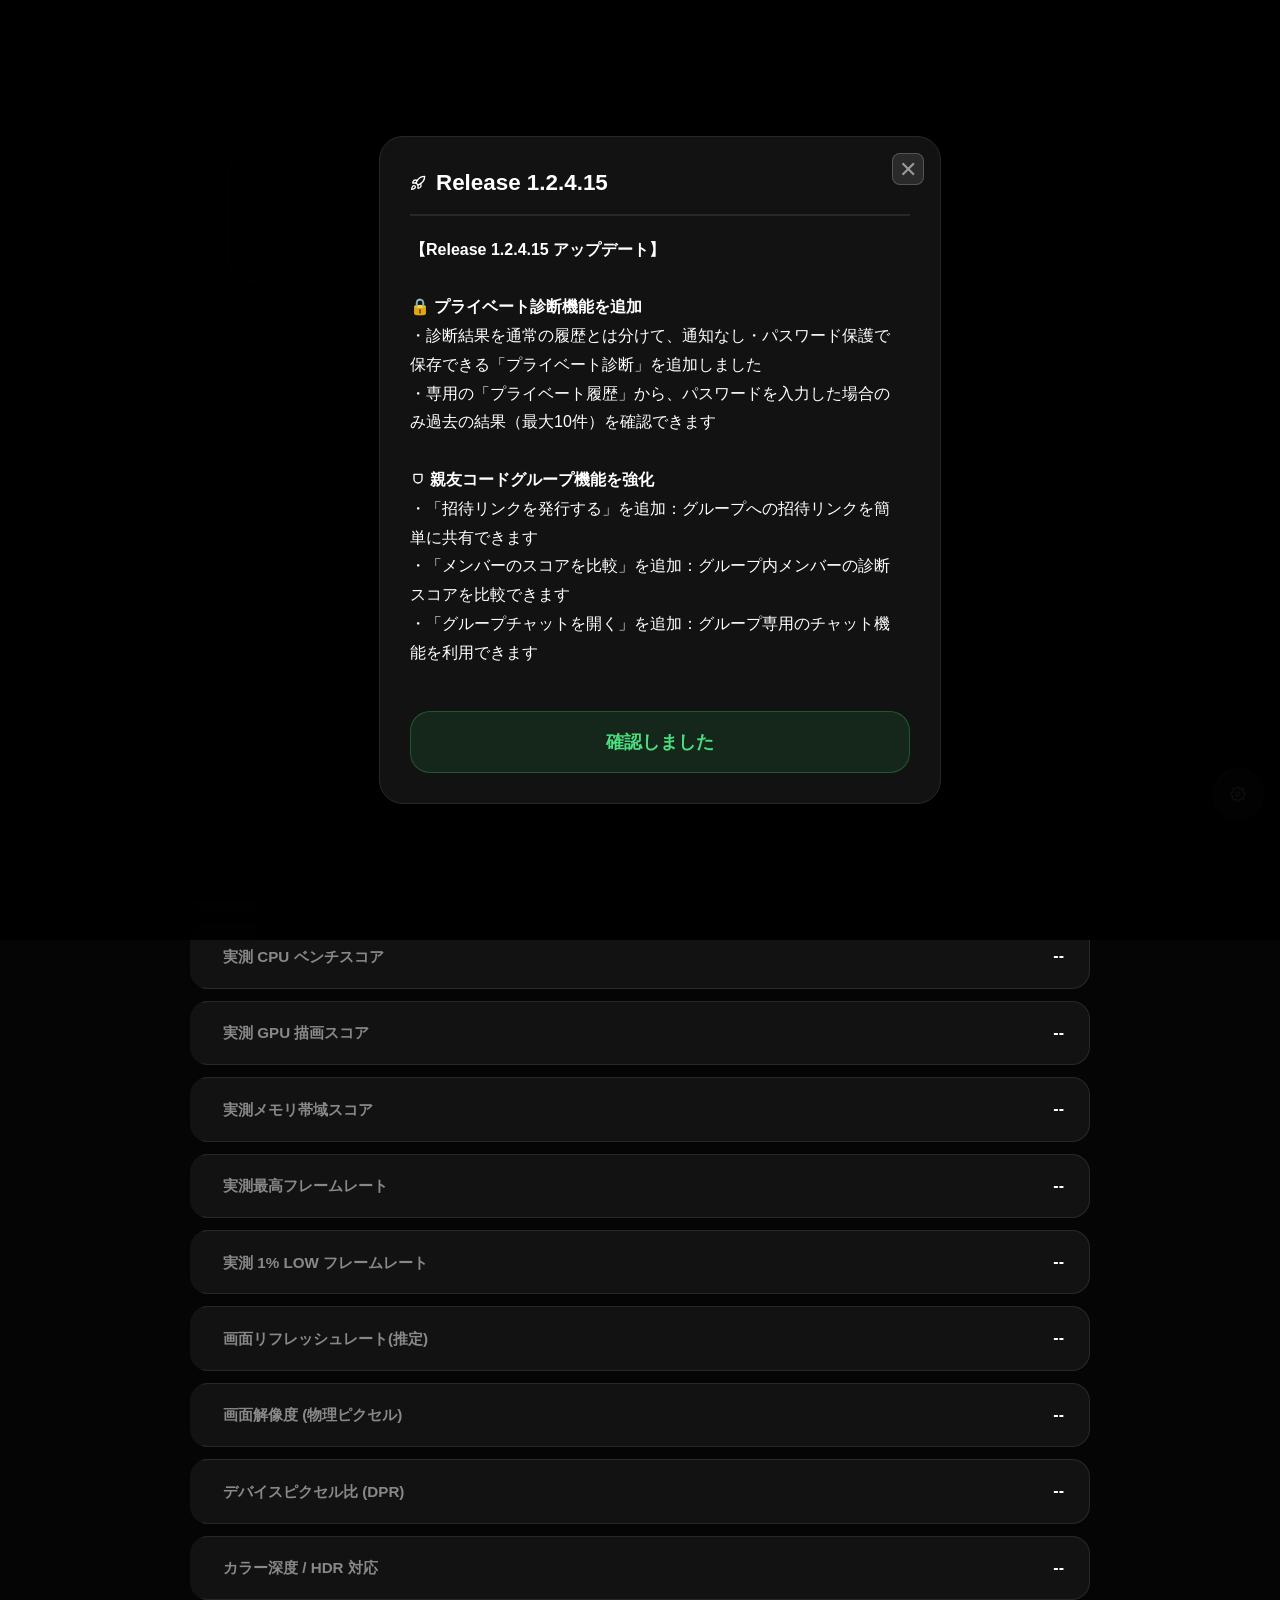
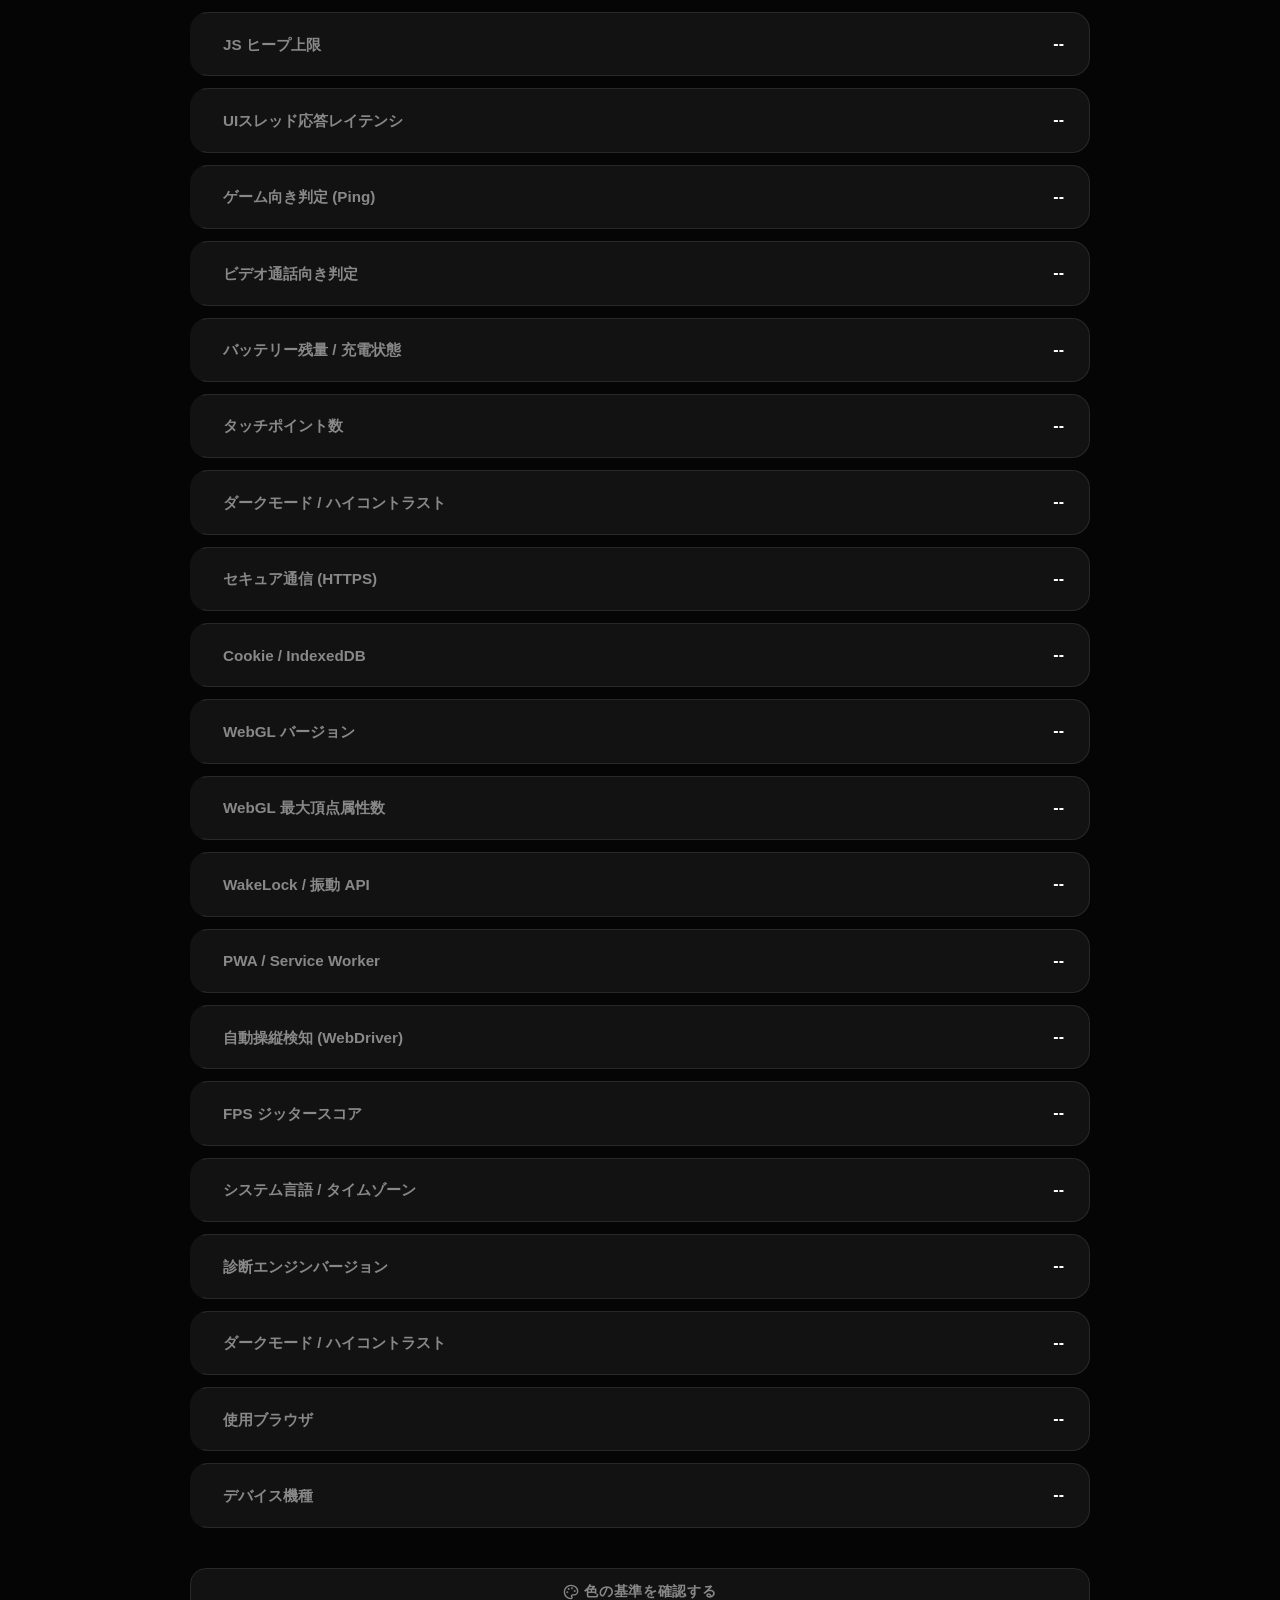
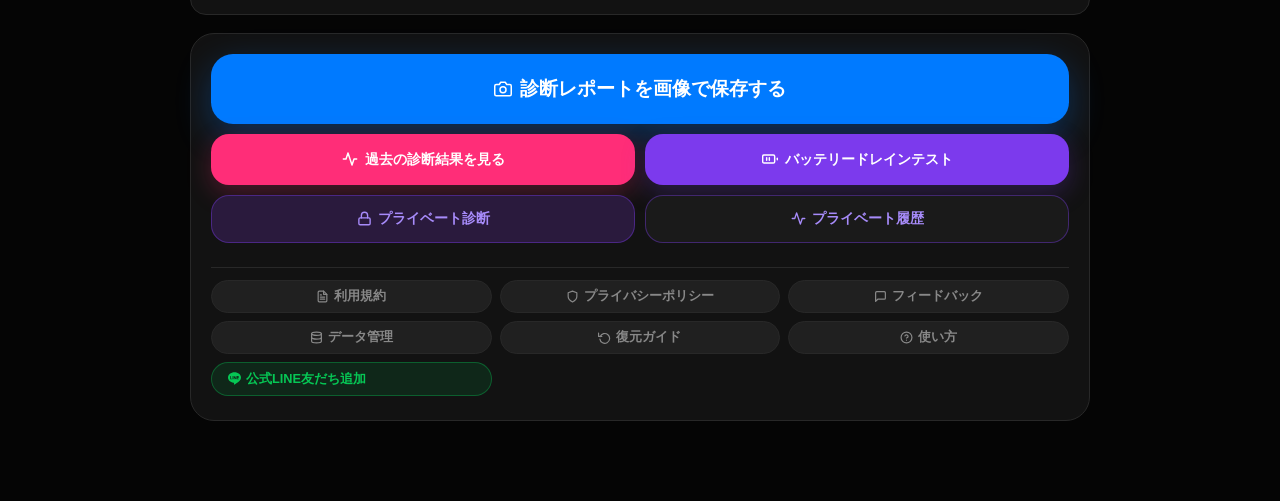
==== commit e6b24678: "Add files via upload" ====
--- a/index.html
+++ b/index.html
@@ -2,6 +2,7 @@
 <html lang="ja">
 <head>
     <meta charset="UTF-8">
+    <meta name="msvalidate.01" content="66FA93E2080D368B55B5719CC94FE42B" />
     <meta name="viewport" content="width=device-width, initial-scale=1.0, maximum-scale=1.0, user-scalable=no">
     <meta name="description" content="スマートフォン・PC・タブレットの処理速度、バッテリー性能などを精密診断。Pro Ultraアカウントなら診断結果を最大30個保存でき、週間ランキングに参加できます。">
     <link rel="manifest" href="manifest.json">
@@ -28,6 +29,82 @@
     <meta name="twitter:title" content="精密デバイス診断 Pro Ultra">
     <meta name="twitter:description" content="スマートフォン・PC・タブレットの処理速度、バッテリー性能などを精密診断。">
     <meta name="twitter:image" content="https://pro-ultra.pages.dev/icon-512.png">
+    <meta name="keywords" content="デバイス診断,スマホ診断,PC性能診断,ベンチマーク,CPU診断,GPU診断,バッテリー診断,FPS測定,動作確認,処理速度測定,デバイス性能チェック,無料診断ツール">
+    <link rel="canonical" href="https://pro-ultra.pages.dev/">
+
+    <!-- 構造化データ: WebApplication -->
+    <script type="application/ld+json">
+    {
+      "@context": "https://schema.org",
+      "@type": "WebApplication",
+      "name": "精密デバイス診断 Pro Ultra",
+      "alternateName": ["Pro Ultra", "デバイス診断Pro Ultra", "サクサク度診断"],
+      "url": "https://pro-ultra.pages.dev/",
+      "applicationCategory": "UtilitiesApplication",
+      "operatingSystem": "Web, iOS, Android, Windows, macOS, ChromeOS",
+      "description": "スマートフォン・PC・タブレットのCPU、GPU、メモリ、ネットワーク、バッテリー性能をブラウザ上で精密診断できる無料Webアプリ。診断結果はS〜Dランクで表示され、AIアドバイザーが改善方法を提案。診断履歴の保存、週間ランキング、グループ機能（親友コード）にも対応。",
+      "offers": {
+        "@type": "Offer",
+        "price": "0",
+        "priceCurrency": "JPY"
+      },
+      "featureList": [
+        "CPU/GPU/メモリベンチマーク診断",
+        "FPS・フレームレート測定",
+        "バッテリードレインテスト",
+        "ネットワーク（Ping/Jitter）測定",
+        "AIアドバイザーによる診断結果の相談",
+        "診断結果のS〜Dランク評価",
+        "診断履歴の保存・比較",
+        "週間ランキング機能",
+        "グループ機能（親友コード）"
+      ],
+      "screenshot": "https://pro-ultra.pages.dev/icon-512.png"
+    }
+    </script>
+
+    <!-- 構造化データ: FAQPage（AI検索・AIモード向け） -->
+    <script type="application/ld+json">
+    {
+      "@context": "https://schema.org",
+      "@type": "FAQPage",
+      "mainEntity": [
+        {
+          "@type": "Question",
+          "name": "精密デバイス診断 Pro Ultraとは何ですか？",
+          "acceptedAnswer": {
+            "@type": "Answer",
+            "text": "精密デバイス診断 Pro Ultraは、スマートフォン・PC・タブレットの処理性能（CPU、GPU、メモリ、FPS、ネットワーク、バッテリー）をブラウザだけで無料診断できるWebアプリです。診断結果はS・A・B・C・Dの5段階ランクで表示され、AIアドバイザーに改善方法を相談できます。"
+          }
+        },
+        {
+          "@type": "Question",
+          "name": "精密デバイス診断 Pro Ultraはアプリのインストールが必要ですか？",
+          "acceptedAnswer": {
+            "@type": "Answer",
+            "text": "いいえ、インストール不要です。https://pro-ultra.pages.dev/ にブラウザでアクセスするだけで、その場でデバイス診断を開始できます。"
+          }
+        },
+        {
+          "@type": "Question",
+          "name": "デバイスのランク（S・A・B・C・D）はどう決まりますか？",
+          "acceptedAnswer": {
+            "@type": "Answer",
+            "text": "CPU性能、GPU性能、メモリ容量、実測FPS、ネットワーク応答速度を総合スコア化し、Sランク（最高性能）からDランク（旧型環境）まで5段階で評価します。"
+          }
+        },
+        {
+          "@type": "Question",
+          "name": "無料で使えますか？",
+          "acceptedAnswer": {
+            "@type": "Answer",
+            "text": "基本的な診断機能は無料で利用できます。Pro Ultraアカウント（無料登録）を作成すると診断履歴の保存やランキング参加など、さらに多くの機能が使えます。"
+          }
+        }
+      ]
+    }
+    </script>
+
 
     <!-- 検索エンジン向け構造化データ -->
     <script type="application/ld+json">
@@ -44,10 +121,11 @@
     </script>
     <link rel="canonical" href="https://pro-ultra.pages.dev/">
     <script src="https://cdnjs.cloudflare.com/ajax/libs/html2canvas/1.4.1/html2canvas.min.js"></script>
+    <script src="https://cdnjs.cloudflare.com/ajax/libs/qrcodejs/1.0.0/qrcode.min.js"></script>
     <!-- Firebase SDK -->
-    <script src="https://www.gstatic.com/firebasejs/10.12.0/firebase-app-compat.js"></script>
-    <script src="https://www.gstatic.com/firebasejs/10.12.0/firebase-auth-compat.js"></script>
-    <script src="https://www.gstatic.com/firebasejs/10.12.0/firebase-firestore-compat.js"></script>
+    <script src="https://www.gstatic.com/firebasejs/11.9.0/firebase-app-compat.js"></script>
+    <script src="https://www.gstatic.com/firebasejs/11.9.0/firebase-auth-compat.js"></script>
+    <script src="https://www.gstatic.com/firebasejs/11.9.0/firebase-firestore-compat.js"></script>
     <link rel="stylesheet" href="style.css">
     
 </head>
@@ -62,24 +140,24 @@
 
 
 <!-- ログインバー（capture-area外） -->
-<div id="auth-bar" style="display:none;position:fixed;top:0;left:0;right:0;z-index:1000;background:rgba(5,5,5,0.97);backdrop-filter:blur(12px);-webkit-backdrop-filter:blur(12px);border-bottom:1px solid #1e1e1e;padding:8px 16px;align-items:center;justify-content:space-between;box-sizing:border-box;">
+<div id="auth-bar" style="display:none;position:fixed;top:0;left:0;right:0;z-index:1000;backdrop-filter:blur(12px);-webkit-backdrop-filter:blur(12px);padding:8px 16px;align-items:center;justify-content:space-between;box-sizing:border-box;">
     <div id="auth-user-info" style="display:flex;align-items:center;gap:8px;min-width:0;flex:1;overflow:hidden;">
         <img id="auth-avatar" src="" style="width:26px;height:26px;border-radius:50%;display:none;flex-shrink:0;">
-        <span id="auth-username" style="color:#fff;font-size:0.85rem;font-weight:700;white-space:nowrap;overflow:hidden;text-overflow:ellipsis;max-width:120px;"></span>
+        <span id="auth-username" style="font-size:0.85rem;font-weight:700;white-space:nowrap;overflow:hidden;text-overflow:ellipsis;max-width:120px;"></span>
         <span id="pu-header-badge"></span>
-        <span id="pu-equipped-badge" style="display:none;width:24px;height:24px;border-radius:50%;background:rgba(255,255,255,0.08);border:1px solid rgba(255,255,255,0.12);font-size:0.85rem;align-items:center;justify-content:center;cursor:pointer;flex-shrink:0;" onclick="openBadgeManager()" title="バッジ管理"></span>
+        <span id="pu-equipped-badge" style="display:none;width:24px;height:24px;border-radius:50%;background:rgba(128,128,128,0.12);border:1px solid rgba(128,128,128,0.2);font-size:0.85rem;align-items:center;justify-content:center;cursor:pointer;flex-shrink:0;" onclick="openBadgeManager()" title="バッジ管理"></span>
         <span id="auth-sync-status" style="color:#34c759;font-size:0.72rem;flex-shrink:0;"></span>
     </div>
     <div style="display:flex;gap:6px;align-items:center;flex-shrink:0;">
-        <button id="auth-logout-btn" onclick="signOut()" style="display:none;background:rgba(255,59,48,0.12);border:1px solid rgba(255,59,48,0.25);color:#ff6b6b;padding:5px 12px;border-radius:9px;font-size:0.78rem;font-weight:700;cursor:pointer;">ログアウト</button>
-        <button id="notif-btn" onclick="toggleNotifCenter()" style="display:none;position:relative;background:rgba(255,255,255,0.06);border:1px solid #222;color:#fff;width:32px;height:32px;border-radius:9px;font-size:0.9rem;cursor:pointer;align-items:center;justify-content:center;">
-            🔔
+        <button id="auth-logout-btn" onclick="signOut()" style="display:none;background:rgba(255,59,48,0.12);border:1px solid rgba(255,59,48,0.25);color:#ff6b6b;padding:5px 12px;border-radius:9px;font-size:0.78rem;font-weight:700;cursor:pointer;"><span>ログアウト</span></button>
+        <button id="notif-btn" onclick="toggleNotifCenter()" style="display:none;position:relative;background:rgba(128,128,128,0.1);border:1px solid var(--border);width:32px;height:32px;border-radius:9px;font-size:0.9rem;cursor:pointer;align-items:center;justify-content:center;">
+            <svg width="15" height="15" viewBox="0 0 24 24" fill="none" stroke="currentColor" stroke-width="2.2" stroke-linecap="round" stroke-linejoin="round"><path d="M18 8A6 6 0 0 0 6 8c0 7-3 9-3 9h18s-3-2-3-9"/><path d="M13.73 21a2 2 0 0 1-3.46 0"/></svg>
             <span id="notif-badge" style="display:none;position:absolute;top:-4px;right:-4px;background:#ff3b30;color:#fff;font-size:0.58rem;font-weight:900;min-width:15px;height:15px;border-radius:8px;padding:0 3px;line-height:15px;text-align:center;"></span>
         </button>
-        <button id="propass-register-btn" onclick="registerPasskey()" style="display:none;background:linear-gradient(135deg,#4f46e5,#7c3aed);color:#fff;border:none;padding:5px 11px;border-radius:9px;font-size:0.78rem;font-weight:700;cursor:pointer;">🔑 Pro Pass</button>
+        <button id="propass-register-btn" onclick="registerPasskey()" style="display:none;background:linear-gradient(135deg,#4f46e5,#7c3aed);color:#fff;border:none;padding:5px 11px;border-radius:9px;font-size:0.78rem;font-weight:700;cursor:pointer;">Pro Pass</button>
         <button id="auth-friend-btn" onclick="openFriendModal()" style="background:linear-gradient(135deg,#ff9500,#ff6b00);color:#fff;border:none;padding:5px 11px;border-radius:9px;font-size:0.78rem;font-weight:700;cursor:pointer;display:flex;align-items:center;gap:5px;"><svg width="15" height="15" viewBox="0 0 140 140" xmlns="http://www.w3.org/2000/svg"><g transform="translate(70,70)"><circle cx="-30" cy="-20" r="15" fill="#fff"/><rect x="-43" y="-3" width="24" height="28" rx="7" fill="#fff"/><circle cx="30" cy="-20" r="15" fill="#fff"/><rect x="19" y="-3" width="24" height="28" rx="7" fill="#fff"/><path d="M -18 6 C -10 -12, -4 -18, 0 -6 C 4 -18, 10 -12, 18 6" fill="none" stroke="#fff" stroke-width="3.5" stroke-linecap="round"/><path d="M 0 -5 C 0 -16, -12 -20, -12 -10 C -12 -2, 0 6, 0 6 C 0 6, 12 -2, 12 -10 C 12 -20, 0 -16, 0 -5 Z" fill="#ffe000"/><circle cx="0" cy="-7" r="46" fill="none" stroke="#fff" stroke-width="3"/><circle cx="0" cy="-53" r="4" fill="#fff"/><circle cx="37" cy="-36" r="3" fill="#fff"/><circle cx="-37" cy="-36" r="3" fill="#fff"/><circle cx="37" cy="22" r="2.5" fill="#fff" opacity="0.7"/><circle cx="-37" cy="22" r="2.5" fill="#fff" opacity="0.7"/></g></svg> <span id="auth-friend-label">親友</span></button>
-        <button id="auth-login-btn" onclick="openLoginModal()" style="background:linear-gradient(135deg,#6366f1,#8b5cf6);color:#fff;border:none;padding:5px 14px;border-radius:9px;font-size:0.82rem;font-weight:700;cursor:pointer;display:flex;align-items:center;gap:5px;">
-            🔑 <span id="auth-login-label">ログイン</span>
+        <button id="auth-login-btn" onclick="if(!navigator.onLine)return;openLoginModal()" style="background:linear-gradient(135deg,#6366f1,#8b5cf6);color:#fff;border:none;padding:5px 14px;border-radius:9px;font-size:0.82rem;font-weight:700;cursor:pointer;display:flex;align-items:center;gap:5px;">
+            <svg width="13" height="13" viewBox="0 0 24 24" fill="none" stroke="currentColor" stroke-width="2.2" stroke-linecap="round" stroke-linejoin="round" style="flex-shrink:0;"><path d="M15 3h4a2 2 0 0 1 2 2v14a2 2 0 0 1-2 2h-4"/><polyline points="10 17 15 12 10 7"/><line x1="15" y1="12" x2="3" y2="12"/></svg> <span id="auth-login-label">ログイン</span>
         </button>
     </div>
 </div>
@@ -87,19 +165,19 @@
 <!-- メール未確認バナー（JS で show/hide） -->
 <div id="email-verify-banner" style="display:none;position:fixed;top:49px;left:0;right:0;z-index:999;background:rgba(245,158,11,0.13);border-bottom:1px solid rgba(245,158,11,0.35);padding:9px 16px;align-items:center;justify-content:space-between;gap:12px;box-sizing:border-box;flex-wrap:wrap;">
     <span style="color:#f59e0b;font-size:0.82rem;font-weight:700;line-height:1.5;">
-        📧 メールアドレスの確認が完了していません。確認メールのリンクをクリックするとProUltra特典が有効になります。<br>
+        <svg width="16" height="16" viewBox="0 0 24 24" fill="none" stroke="currentColor" stroke-width="2" stroke-linecap="round" stroke-linejoin="round" style="display:inline-block;vertical-align:middle;"><rect x="2" y="4" width="20" height="16" rx="2"/><path d="M2 7l10 7 10-7"/></svg> メールアドレスの確認が完了していません。確認メールのリンクをクリックするとProUltra特典が有効になります。<br>
         <span style="font-size:0.75rem;font-weight:400;color:#c8a060;">※ 迷惑メールフォルダもご確認ください</span>
     </span>
     <div style="display:flex;gap:8px;flex-shrink:0;flex-wrap:wrap;">
         <button onclick="resendVerificationEmail()" style="background:rgba(245,158,11,0.2);border:1px solid rgba(245,158,11,0.4);color:#f59e0b;padding:5px 12px;border-radius:8px;font-size:0.78rem;font-weight:700;cursor:pointer;">再送する</button>
-        <button onclick="recheckEmailVerified()" style="background:rgba(52,199,89,0.15);border:1px solid rgba(52,199,89,0.3);color:#34c759;padding:5px 12px;border-radius:8px;font-size:0.78rem;font-weight:700;cursor:pointer;">確認済み ✓</button>
-        <button onclick="openDeleteAccountModal()" style="background:rgba(255,59,48,0.15);border:1px solid rgba(255,59,48,0.3);color:#ff6b6b;padding:5px 12px;border-radius:8px;font-size:0.78rem;font-weight:700;cursor:pointer;">🗑 削除して作り直す</button>
+        <button onclick="recheckEmailVerified()" style="background:rgba(52,199,89,0.15);border:1px solid rgba(52,199,89,0.3);color:#34c759;padding:5px 12px;border-radius:8px;font-size:0.78rem;font-weight:700;cursor:pointer;">確認済み <svg width="16" height="16" viewBox="0 0 24 24" fill="none" stroke="currentColor" stroke-width="2" stroke-linecap="round" stroke-linejoin="round" style="display:inline-block;vertical-align:middle;"><polyline points="20 6 9 17 4 12"/></svg></button>
+        <button onclick="openDeleteAccountModal()" style="background:rgba(255,59,48,0.15);border:1px solid rgba(255,59,48,0.3);color:#ff6b6b;padding:5px 12px;border-radius:8px;font-size:0.78rem;font-weight:700;cursor:pointer;"><svg width="16" height="16" viewBox="0 0 24 24" fill="none" stroke="currentColor" stroke-width="2" stroke-linecap="round" stroke-linejoin="round" style="display:inline-block;vertical-align:middle;"><polyline points="3 6 5 6 21 6"/><path d="M19 6v14a2 2 0 0 1-2 2H7a2 2 0 0 1-2-2V6m3 0V4a2 2 0 0 1 2-2h4a2 2 0 0 1 2 2v2"/></svg> 削除して作り直す</button>
     </div>
 </div>
 
 <!-- アップデート通知バナー（メール認証必須化） -->
 <div id="auth-update-banner" style="display:none;position:fixed;top:49px;left:0;right:0;z-index:8998;background:rgba(99,102,241,0.13);border-bottom:1px solid rgba(99,102,241,0.35);padding:9px 16px;align-items:center;justify-content:space-between;gap:12px;box-sizing:border-box;">
-    <span style="color:#a5b4fc;font-size:0.82rem;font-weight:700;">🆕 アップデートによりメール認証が必須になりました。上のバナーから認証を完了してください。</span>
+    <span style="color:#a5b4fc;font-size:0.82rem;font-weight:700;">メール認証が必須です。上のバナーから認証を完了してください。</span>
     <button onclick="document.getElementById('auth-update-banner').style.display='none';localStorage.setItem('pu_upd_banner_v1','1');" style="background:none;border:none;color:#6366f1;font-size:0.82rem;font-weight:700;cursor:pointer;flex-shrink:0;">閉じる ✕</button>
 </div>
 
@@ -107,7 +185,7 @@
 <!-- ログインモーダル -->
 <div id="auth-modal" style="display:none;position:fixed;top:0;left:0;width:100%;height:100%;background:rgba(0,0,0,0.92);z-index:99999999;justify-content:center;align-items:center;padding:20px;box-sizing:border-box;overflow-y:auto;">
     <div style="background:#111;border:1px solid #2a2a2a;border-radius:28px;padding:28px 24px;width:100%;max-width:400px;text-align:center;">
-        <div style="width:56px;height:56px;border-radius:18px;background:linear-gradient(135deg,#6366f1,#8b5cf6);display:flex;align-items:center;justify-content:center;font-size:1.6rem;margin:0 auto 14px;">🔑</div>
+        <div style="width:56px;height:56px;border-radius:18px;background:linear-gradient(135deg,#6366f1,#8b5cf6);display:flex;align-items:center;justify-content:center;margin:0 auto 14px;"><svg width="28" height="28" viewBox="0 0 24 24" fill="none" stroke="white" stroke-width="2.2" stroke-linecap="round" stroke-linejoin="round"><path d="M15 3h4a2 2 0 0 1 2 2v14a2 2 0 0 1-2 2h-4"/><polyline points="10 17 15 12 10 7"/><line x1="15" y1="12" x2="3" y2="12"/></svg></div>
         <h2 id="auth-modal-title" style="margin:0 0 4px;font-size:1.2rem;font-weight:900;color:#fff;">ログイン</h2>
         <p id="auth-modal-msg" style="color:#555;font-size:0.82rem;margin:0 0 22px;line-height:1.6;"></p>
 
@@ -129,6 +207,15 @@
                 <svg width="15" height="15" viewBox="0 0 24 24" fill="white"><path d="M20.317 4.37a19.791 19.791 0 0 0-4.885-1.515.074.074 0 0 0-.079.037c-.21.375-.444.864-.608 1.25a18.27 18.27 0 0 0-5.487 0 12.64 12.64 0 0 0-.617-1.25.077.077 0 0 0-.079-.037A19.736 19.736 0 0 0 3.677 4.37a.07.07 0 0 0-.032.027C.533 9.046-.32 13.58.099 18.057a.082.082 0 0 0 .031.057 19.9 19.9 0 0 0 5.993 3.03.078.078 0 0 0 .084-.028c.462-.63.874-1.295 1.226-1.994a.076.076 0 0 0-.041-.106 13.107 13.107 0 0 1-1.872-.892.077.077 0 0 1-.008-.128 10.2 10.2 0 0 0 .372-.292.074.074 0 0 1 .077-.01c3.928 1.793 8.18 1.793 12.062 0a.074.074 0 0 1 .078.01c.12.098.246.198.373.292a.077.077 0 0 1-.006.127 12.299 12.299 0 0 1-1.873.892.077.077 0 0 0-.041.107c.36.698.772 1.362 1.225 1.993a.076.076 0 0 0 .084.028 19.839 19.839 0 0 0 6.002-3.03.077.077 0 0 0 .032-.054c.5-5.177-.838-9.674-3.549-13.66a.061.061 0 0 0-.031-.03zM8.02 15.33c-1.183 0-2.157-1.085-2.157-2.419 0-1.333.956-2.419 2.157-2.419 1.21 0 2.176 1.096 2.157 2.42 0 1.333-.956 2.418-2.157 2.418zm7.975 0c-1.183 0-2.157-1.085-2.157-2.419 0-1.333.955-2.419 2.157-2.419 1.21 0 2.176 1.096 2.157 2.42 0 1.333-.946 2.418-2.157 2.418z"/></svg>
                 Discord
             </button>
+            <button onclick="signInWithFacebook()" style="padding:12px;border-radius:14px;background:#1877F2;color:#fff;border:none;font-size:0.88rem;font-weight:800;cursor:pointer;display:flex;align-items:center;justify-content:center;gap:6px;">
+                <svg width="15" height="15" viewBox="0 0 24 24" fill="white"><path d="M22 12.06C22 6.505 17.523 2 12 2S2 6.505 2 12.06c0 5.023 3.657 9.184 8.438 9.94v-7.03H7.898v-2.91h2.54V9.845c0-2.507 1.492-3.89 3.777-3.89 1.094 0 2.238.195 2.238.195v2.46h-1.26c-1.243 0-1.63.771-1.63 1.562v1.878h2.773l-.443 2.91h-2.33V22c4.78-.756 8.437-4.917 8.437-9.94z"/></svg>
+                Facebook
+            </button>
+            <button onclick="signInWithLine()" style="padding:12px;border-radius:14px;background:#06C755;color:#fff;border:none;font-size:0.88rem;font-weight:800;cursor:pointer;display:flex;align-items:center;justify-content:center;gap:6px;">
+                <svg width="15" height="15" viewBox="0 0 24 24" fill="white"><path d="M19.365 9.863c.349 0 .63.285.63.631 0 .345-.281.63-.63.63H17.61v1.125h1.755c.349 0 .63.283.63.63 0 .344-.281.629-.63.629h-2.386c-.345 0-.627-.285-.627-.629V8.108c0-.345.282-.63.63-.63h2.386c.346 0 .627.285.627.63 0 .349-.281.63-.63.63H17.61v1.125h1.755zm-3.855 3.016c0 .27-.174.51-.432.596-.064.021-.133.031-.199.031-.211 0-.391-.09-.51-.25l-2.443-3.317v2.94c0 .344-.279.629-.631.629-.346 0-.626-.285-.626-.629V8.108c0-.27.173-.51.43-.595.06-.023.136-.033.194-.033.195 0 .375.104.495.254l2.462 3.33V8.108c0-.345.282-.63.63-.63.345 0 .63.285.63.63v4.771zm-5.741 0c0 .344-.282.629-.631.629-.345 0-.627-.285-.627-.629V8.108c0-.345.282-.63.63-.63.346 0 .628.285.628.63v4.771zm-2.466.629H4.917c-.345 0-.63-.285-.63-.629V8.108c0-.345.285-.63.63-.63.348 0 .63.285.63.63v4.141h1.756c.348 0 .629.283.629.63 0 .344-.282.629-.629.629M24 10.314C24 4.943 18.615.572 12 .572S0 4.943 0 10.314c0 4.811 4.27 8.842 10.035 9.608.391.082.923.258 1.058.59.12.301.079.766.038 1.08l-.164 1.02c-.045.301-.24 1.186 1.049.647 1.291-.539 6.916-4.078 9.436-6.975C23.176 14.393 24 12.458 24 10.314"/></svg>
+                LINE
+            </button>
+
         </div>
 
         <!-- 区切り -->
@@ -140,24 +227,24 @@
 
         <!-- アカウント作成 / メールログイン（2カラム） -->
         <div style="display:grid;grid-template-columns:1fr 1fr;gap:8px;margin-bottom:8px;">
-            <button onclick="openSignUpModal()" style="padding:12px;border-radius:14px;background:linear-gradient(135deg,#ff6b35,#ff2d55);color:#fff;border:none;font-size:0.85rem;font-weight:800;cursor:pointer;">✨ アカウント作成</button>
-            <button onclick="openEmailLoginModal()" style="padding:12px;border-radius:14px;background:rgba(255,255,255,0.04);color:#888;border:1px solid #2a2a2a;font-size:0.82rem;font-weight:700;cursor:pointer;">⭐️ ProUltraログイン</button>
+            <button onclick="openSignUpModal()" style="padding:12px;border-radius:14px;background:linear-gradient(135deg,#ff6b35,#ff2d55);color:#fff;border:none;font-size:0.85rem;font-weight:800;cursor:pointer;"><svg width="16" height="16" viewBox="0 0 24 24" fill="none" stroke="currentColor" stroke-width="2" stroke-linecap="round" stroke-linejoin="round" style="display:inline-block;vertical-align:middle;"><polygon points="12 2 15.09 8.26 22 9.27 17 14.14 18.18 21.02 12 17.77 5.82 21.02 7 14.14 2 9.27 8.91 8.26 12 2"/></svg> アカウント作成</button>
+            <button onclick="openEmailLoginModal()" style="padding:12px;border-radius:14px;background:rgba(255,255,255,0.04);color:#888;border:1px solid #2a2a2a;font-size:0.82rem;font-weight:700;cursor:pointer;"><svg width="16" height="16" viewBox="0 0 24 24" fill="none" stroke="currentColor" stroke-width="2" stroke-linecap="round" stroke-linejoin="round" style="display:inline-block;vertical-align:middle;"><polygon points="12 2 15.09 8.26 22 9.27 17 14.14 18.18 21.02 12 17.77 5.82 21.02 7 14.14 2 9.27 8.91 8.26 12 2"/></svg>️ ProUltraログイン</button>
         </div>
 
         <!-- Pro Pass（パスキー）ログイン -->
         <div id="auth-modal-propass-wrap" style="margin-bottom:8px;">
             <button id="auth-modal-propass-btn" onclick="signInWithPasskey()" style="width:100%;padding:12px;border-radius:14px;background:linear-gradient(135deg,#4f46e5,#7c3aed);color:#fff;border:none;font-size:0.9rem;font-weight:800;cursor:pointer;display:flex;align-items:center;justify-content:center;gap:8px;">
                 <svg width="15" height="15" viewBox="0 0 24 24" fill="none" stroke="white" stroke-width="2.2" stroke-linecap="round" stroke-linejoin="round"><ellipse cx="9" cy="10" rx="5" ry="5"/><line x1="9" y1="15" x2="9" y2="21"/><line x1="6" y1="18" x2="12" y2="18"/><line x1="17" y1="8" x2="23" y2="8"/><line x1="23" y1="5" x2="23" y2="11"/></svg>
-                🔑 Pro Pass でログイン
+                Pro Pass でログイン
             </button>
         </div>
 
         <!-- 匿名 + キャンセル（2カラム） -->
         <div style="display:grid;grid-template-columns:1fr 1fr;gap:8px;">
-            <button onclick="signInAnonymously_app()" style="padding:10px;border-radius:12px;background:transparent;color:#3a3a3a;border:1px solid #1e1e1e;font-size:0.78rem;cursor:pointer;line-height:1.5;" onmouseover="this.style.borderColor='#333';this.style.color='#555'" onmouseout="this.style.borderColor='#1e1e1e';this.style.color='#3a3a3a'">
-                👤 匿名でログイン<br><span style="font-size:0.68rem;opacity:0.6;">※ 同期なし・端末のみ</span>
-            </button>
-            <button id="auth-modal-cancel" onclick="_closeAuthModal()" style="padding:10px;border-radius:12px;background:#161616;color:#444;border:1px solid #222;font-size:0.85rem;cursor:pointer;font-weight:700;">キャンセル</button>
+            <button onclick="signInAnonymously_app()" style="padding:12px;border-radius:12px;background:#1e1e2e;color:#888;border:1px solid #333;font-size:0.82rem;cursor:pointer;line-height:1.6;font-weight:700;">
+                <svg width="16" height="16" viewBox="0 0 24 24" fill="none" stroke="currentColor" stroke-width="2" stroke-linecap="round" stroke-linejoin="round" style="display:inline-block;vertical-align:middle;"><path d="M20 21v-2a4 4 0 0 0-4-4H8a4 4 0 0 0-4 4v2"/><circle cx="12" cy="7" r="4"/></svg> 匿名でログイン<br><span style="font-size:0.7rem;color:#555;">同期なし・端末のみ</span>
+            </button>
+            <button id="auth-modal-cancel" onclick="_closeAuthModal()" style="padding:10px;border-radius:12px;background:#161616;color:#555;border:1px solid #2a2a2a;font-size:0.85rem;cursor:pointer;font-weight:700;">キャンセル</button>
         </div>
     </div>
 </div>
@@ -165,7 +252,7 @@
 <!-- SSO ログインモーダル -->
 <div id="sso-login-modal" style="display:none;position:fixed;top:0;left:0;width:100%;height:100%;background:rgba(0,0,0,0.95);z-index:999999999;justify-content:center;align-items:center;padding:20px;box-sizing:border-box;">
     <div style="background:#111;border:1px solid #2a2a2a;border-radius:24px;padding:28px 28px;width:100%;max-width:440px;text-align:center;">
-        <div style="font-size:2rem;margin-bottom:10px;">🏢</div>
+        <div style="margin-bottom:10px;"><svg width="40" height="40" viewBox="0 0 24 24" fill="none" stroke="currentColor" stroke-width="1.5" stroke-linecap="round" stroke-linejoin="round" style="display:inline-block;vertical-align:middle;color:#6366f1;"><path d="M6 22V4a2 2 0 0 1 2-2h8a2 2 0 0 1 2 2v18Z"/><path d="M6 12H4a2 2 0 0 0-2 2v6a2 2 0 0 0 2 2h2"/><path d="M18 9h2a2 2 0 0 1 2 2v9a2 2 0 0 1-2 2h-2"/><path d="M10 6h4"/><path d="M10 10h4"/><path d="M10 14h4"/><path d="M10 18h4"/></svg></div>
         <h2 style="margin:0 0 6px;font-size:1.1rem;font-weight:800;color:#fff;">SSOでログイン</h2>
         <p style="color:#666;font-size:0.82rem;margin:0 0 20px;line-height:1.6;">会社・学校のメールアドレスを入力してください。<br>対応するIdP（Okta・Azure AD・Google Workspace等）に転送します。</p>
         <input id="sso-email-input" type="email" placeholder="you@company.com" autocomplete="email"
@@ -185,7 +272,7 @@
     <div style="background:#111;border:1px solid #2a2a2a;border-radius:24px;width:100%;max-width:420px;">
         <div style="padding:24px 24px 20px;border-bottom:1px solid #1e1e1e;display:flex;justify-content:space-between;align-items:center;">
             <div>
-                <div style="font-size:1.4rem;font-weight:900;color:#fff;">✨ アカウント作成</div>
+                <div style="font-size:1.4rem;font-weight:900;color:#fff;"><svg width="16" height="16" viewBox="0 0 24 24" fill="none" stroke="currentColor" stroke-width="2" stroke-linecap="round" stroke-linejoin="round" style="display:inline-block;vertical-align:middle;"><polygon points="12 2 15.09 8.26 22 9.27 17 14.14 18.18 21.02 12 17.77 5.82 21.02 7 14.14 2 9.27 8.91 8.26 12 2"/></svg> アカウント作成</div>
                 <div style="color:#666;font-size:0.8rem;margin-top:2px;">Pro Ultra アカウントを作成する</div>
             </div>
             <button onclick="closeSignUpModal()" style="background:#1e1e1e;border:none;color:#666;width:32px;height:32px;border-radius:50%;font-size:1rem;cursor:pointer;">✕</button>
@@ -210,7 +297,7 @@
                         style="width:100%;padding:12px 44px 12px 14px;border-radius:12px;background:#1a1a1a;border:1px solid #2a2a2a;color:#fff;font-size:0.93rem;outline:none;box-sizing:border-box;transition:border-color 0.2s;"
                         onfocus="this.style.borderColor='#ff6b35'" onblur="this.style.borderColor='#2a2a2a'"
                         oninput="_checkPwStrength(this.value)">
-                    <button onclick="_togglePw('signup-password',this)" style="position:absolute;right:12px;top:50%;transform:translateY(-50%);background:none;border:none;color:#555;cursor:pointer;font-size:1rem;padding:0;">👁</button>
+                    <button onclick="_togglePw('signup-password',this)" style="position:absolute;right:12px;top:50%;transform:translateY(-50%);background:none;border:none;color:#555;cursor:pointer;font-size:1rem;padding:0;"><svg width="16" height="16" viewBox="0 0 24 24" fill="none" stroke="currentColor" stroke-width="2" stroke-linecap="round" stroke-linejoin="round" style="display:inline-block;vertical-align:middle;"><path d="M1 12s4-8 11-8 11 8 11 8-4 8-11 8-11-8-11-8z"/><circle cx="12" cy="12" r="3"/></svg></button>
                 </div>
             </div>
             <div id="signup-pw-strength" style="margin-bottom:16px;min-height:22px;"></div>
@@ -223,7 +310,7 @@
             </div>
             <p id="signup-error" style="color:#ff6b6b;font-size:0.82rem;margin:0 0 14px;min-height:18px;text-align:center;"></p>
             <button id="signup-submit" onclick="submitSignUp()" style="width:100%;padding:14px;border-radius:13px;background:linear-gradient(135deg,#ff6b35,#ff2d55);color:#fff;border:none;font-size:1rem;font-weight:900;cursor:pointer;">
-                🚀 アカウントを作成する
+                <svg width="16" height="16" viewBox="0 0 24 24" fill="none" stroke="currentColor" stroke-width="2" stroke-linecap="round" stroke-linejoin="round" style="display:inline-block;vertical-align:middle;"><path d="M4.5 16.5c-1.5 1.26-2 5-2 5s3.74-.5 5-2c.71-.84.7-2.13-.09-2.91a2.18 2.18 0 0 0-2.91-.09z"/><path d="M12 15l-3-3a22 22 0 0 1 2-3.95A12.88 12.88 0 0 1 22 2c0 2.72-.78 7.5-6 11a22.35 22.35 0 0 1-4 2z"/><path d="M9 12H4s.55-3.03 2-4c1.62-1.08 5 0 5 0"/><path d="M12 15v5s3.03-.55 4-2c1.08-1.62 0-5 0-5"/></svg> アカウントを作成する
             </button>
             <p style="color:#444;font-size:0.75rem;margin:12px 0 0;text-align:center;line-height:1.5;">アカウント作成により、診断履歴のクラウド同期などの機能が利用できます。</p>
         </div>
@@ -234,7 +321,7 @@
 <div id="email-login-modal" style="display:none;position:fixed;top:0;left:0;width:100%;height:100%;background:rgba(0,0,0,0.95);z-index:999999;justify-content:center;align-items:center;padding:20px;box-sizing:border-box;">
     <div style="background:#111;border:1px solid #2a2a2a;border-radius:24px;width:100%;max-width:400px;padding:28px 24px;">
         <div style="display:flex;justify-content:space-between;align-items:center;margin-bottom:20px;">
-            <div style="font-size:1.1rem;font-weight:800;color:#fff;">⭐️ ProUltraアカウントでログイン</div>
+            <div style="font-size:1.1rem;font-weight:800;color:#fff;"><svg width="16" height="16" viewBox="0 0 24 24" fill="none" stroke="currentColor" stroke-width="2" stroke-linecap="round" stroke-linejoin="round" style="display:inline-block;vertical-align:middle;"><polygon points="12 2 15.09 8.26 22 9.27 17 14.14 18.18 21.02 12 17.77 5.82 21.02 7 14.14 2 9.27 8.91 8.26 12 2"/></svg>️ ProUltraアカウントでログイン</div>
             <button onclick="closeEmailLoginModal()" style="background:#1e1e1e;border:none;color:#666;width:30px;height:30px;border-radius:50%;font-size:0.95rem;cursor:pointer;">✕</button>
         </div>
         <div style="display:flex;flex-direction:column;gap:10px;margin-bottom:10px;">
@@ -246,7 +333,7 @@
                     style="width:100%;padding:12px 44px 12px 14px;border-radius:12px;background:#1a1a1a;border:1px solid #2a2a2a;color:#fff;font-size:0.93rem;outline:none;box-sizing:border-box;"
                     onfocus="this.style.borderColor='#6366f1'" onblur="this.style.borderColor='#2a2a2a'"
                     onkeydown="if(event.key==='Enter')signInWithEmail()">
-                <button onclick="_togglePw('email-login-password',this)" style="position:absolute;right:12px;top:50%;transform:translateY(-50%);background:none;border:none;color:#555;cursor:pointer;font-size:1rem;padding:0;">👁</button>
+                <button onclick="_togglePw('email-login-password',this)" style="position:absolute;right:12px;top:50%;transform:translateY(-50%);background:none;border:none;color:#555;cursor:pointer;font-size:1rem;padding:0;"><svg width="16" height="16" viewBox="0 0 24 24" fill="none" stroke="currentColor" stroke-width="2" stroke-linecap="round" stroke-linejoin="round" style="display:inline-block;vertical-align:middle;"><path d="M1 12s4-8 11-8 11 8 11 8-4 8-11 8-11-8-11-8z"/><circle cx="12" cy="12" r="3"/></svg></button>
             </div>
         </div>
         <p id="email-login-error" style="color:#ff6b6b;font-size:0.8rem;margin:0 0 12px;min-height:16px;"></p>
@@ -254,9 +341,9 @@
         <!-- Pro Pass（パスキー）ログイン -->
         <button id="passkey-login-btn" onclick="signInWithPasskey()" style="width:100%;padding:11px;border-radius:12px;background:linear-gradient(135deg,#4f46e5,#7c3aed);color:#fff;border:none;font-size:0.88rem;font-weight:700;cursor:pointer;margin-bottom:8px;display:flex;align-items:center;justify-content:center;gap:7px;">
             <svg width="15" height="15" viewBox="0 0 24 24" fill="none" stroke="white" stroke-width="2.2" stroke-linecap="round" stroke-linejoin="round"><ellipse cx="9" cy="10" rx="5" ry="5"/><line x1="9" y1="15" x2="9" y2="21"/><line x1="6" y1="18" x2="12" y2="18"/><line x1="17" y1="8" x2="23" y2="8"/><line x1="23" y1="5" x2="23" y2="11"/></svg>
-            🔑 Pro Pass でログイン
+            Pro Pass でログイン
         </button>
-        <button onclick="sendPasswordReset()" style="width:100%;padding:10px;border-radius:12px;background:transparent;color:#6366f1;border:1px solid #6366f1;font-size:0.82rem;cursor:pointer;margin-bottom:8px;">🔑 パスワードを忘れた場合</button>
+        <button onclick="sendPasswordReset()" style="width:100%;padding:10px;border-radius:12px;background:transparent;color:#6366f1;border:1px solid #6366f1;font-size:0.82rem;cursor:pointer;margin-bottom:8px;">パスワードを忘れた場合</button>
         <button onclick="closeEmailLoginModal();openSignUpModal();" style="width:100%;padding:10px;border-radius:12px;background:transparent;color:#666;border:1px solid #2a2a2a;font-size:0.82rem;cursor:pointer;">アカウントをお持ちでない方はこちら →</button>
     </div>
 </div>
@@ -265,29 +352,35 @@
 <div id="delete-account-modal" style="display:none;position:fixed;top:0;left:0;width:100%;height:100%;background:rgba(0,0,0,0.95);z-index:9999999;justify-content:center;align-items:center;padding:20px;box-sizing:border-box;">
     <div style="background:#111;border:1px solid #2a2a2a;border-radius:24px;width:100%;max-width:400px;padding:28px 24px;">
         <div style="display:flex;justify-content:space-between;align-items:center;margin-bottom:20px;">
-            <div style="font-size:1.1rem;font-weight:800;color:#ff6b6b;">🗑 アカウントを削除する</div>
+            <div style="font-size:1.1rem;font-weight:800;color:#ff6b6b;"><svg width="16" height="16" viewBox="0 0 24 24" fill="none" stroke="currentColor" stroke-width="2" stroke-linecap="round" stroke-linejoin="round" style="display:inline-block;vertical-align:middle;"><polyline points="3 6 5 6 21 6"/><path d="M19 6v14a2 2 0 0 1-2 2H7a2 2 0 0 1-2-2V6m3 0V4a2 2 0 0 1 2-2h4a2 2 0 0 1 2 2v2"/></svg> アカウントを削除する</div>
             <button onclick="closeDeleteAccountModal()" style="background:#1e1e1e;border:none;color:#666;width:30px;height:30px;border-radius:50%;font-size:0.95rem;cursor:pointer;">✕</button>
         </div>
         <div id="delete-account-step1">
-            <p style="color:#ff6b6b;font-size:0.85rem;font-weight:700;margin:0 0 6px;">⚠️ この操作は取り消せません</p>
+            <p style="color:#ff6b6b;font-size:0.85rem;font-weight:700;margin:0 0 6px;"><svg width="16" height="16" viewBox="0 0 24 24" fill="none" stroke="currentColor" stroke-width="2" stroke-linecap="round" stroke-linejoin="round" style="display:inline-block;vertical-align:middle;"><path d="M10.29 3.86L1.82 18a2 2 0 0 0 1.71 3h16.94a2 2 0 0 0 1.71-3L13.71 3.86a2 2 0 0 0-3.42 0z"/><line x1="12" y1="9" x2="12" y2="13"/><line x1="12" y1="17" x2="12.01" y2="17"/></svg> この操作は取り消せません</p>
             <p style="color:#888;font-size:0.82rem;margin:0 0 20px;line-height:1.7;">アカウントと診断履歴がすべて削除されます。<br>削除後は同じメールアドレスで再登録できます。</p>
+            <div id="delete-account-pw-section">
             <p style="color:#ccc;font-size:0.85rem;margin:0 0 8px;">パスワードを入力して確認</p>
             <div style="position:relative;margin-bottom:8px;">
                 <input id="delete-account-pw" type="password" placeholder="パスワード"
                     style="width:100%;padding:12px 44px 12px 14px;border-radius:12px;background:#1a1a1a;border:1px solid #333;color:#fff;font-size:0.93rem;outline:none;box-sizing:border-box;"
                     onfocus="this.style.borderColor='#ff3b30'" onblur="this.style.borderColor='#333'"
                     onkeydown="if(event.key==='Enter')confirmDeleteAccount()">
-                <button onclick="_togglePw('delete-account-pw',this)" style="position:absolute;right:12px;top:50%;transform:translateY(-50%);background:none;border:none;color:#555;cursor:pointer;font-size:1rem;padding:0;">👁</button>
+                <button onclick="_togglePw('delete-account-pw',this)" style="position:absolute;right:12px;top:50%;transform:translateY(-50%);background:none;border:none;color:#555;cursor:pointer;font-size:1rem;padding:0;"><svg width="16" height="16" viewBox="0 0 24 24" fill="none" stroke="currentColor" stroke-width="2" stroke-linecap="round" stroke-linejoin="round" style="display:inline-block;vertical-align:middle;"><path d="M1 12s4-8 11-8 11 8 11 8-4 8-11 8-11-8-11-8z"/><circle cx="12" cy="12" r="3"/></svg></button>
+            </div>
+            </div>
+            <div id="delete-account-oauth-section" style="display:none;margin-bottom:8px;">
+                <p style="color:#ccc;font-size:0.85rem;margin:0 0 12px;">本人確認のため、<span id="delete-account-oauth-name" style="color:#fff;font-weight:700;"></span>で再ログインしてください</p>
+                <button onclick="_deleteAccountViaOAuth()" id="delete-account-oauth-btn" style="width:100%;padding:12px;border-radius:12px;background:#333;color:#fff;border:none;font-size:0.9rem;font-weight:700;cursor:pointer;">再ログインして本人確認</button>
             </div>
             <p id="delete-account-error" style="color:#ff6b6b;font-size:0.8rem;margin:0 0 16px;min-height:16px;"></p>
-            <button onclick="confirmDeleteAccount()" style="width:100%;padding:13px;border-radius:12px;background:rgba(255,59,48,0.15);border:1px solid rgba(255,59,48,0.4);color:#ff6b6b;font-size:0.95rem;font-weight:800;cursor:pointer;">アカウントを削除する</button>
+            <button id="delete-account-confirm-btn" onclick="confirmDeleteAccount()" style="width:100%;padding:13px;border-radius:12px;background:rgba(255,59,48,0.15);border:1px solid rgba(255,59,48,0.4);color:#ff6b6b;font-size:0.95rem;font-weight:800;cursor:pointer;">アカウントを削除する</button>
             <button onclick="closeDeleteAccountModal()" style="width:100%;padding:11px;border-radius:12px;background:transparent;color:#555;border:1px solid #2a2a2a;font-size:0.85rem;cursor:pointer;margin-top:8px;">キャンセル</button>
         </div>
         <div id="delete-account-done" style="display:none;text-align:center;">
-            <div style="font-size:2.8rem;margin-bottom:14px;">✅</div>
+            <div style="margin-bottom:14px;"><svg width="48" height="48" viewBox="0 0 24 24" fill="none" stroke="#34c759" stroke-width="2" stroke-linecap="round" stroke-linejoin="round" style="display:inline-block;vertical-align:middle;"><path d="M22 11.08V12a10 10 0 1 1-5.93-9.14"/><polyline points="22 4 12 14.01 9 11.01"/></svg></div>
             <p style="color:#fff;font-size:1rem;font-weight:800;margin:0 0 8px;">アカウントを削除しました</p>
             <p style="color:#888;font-size:0.85rem;margin:0 0 20px;line-height:1.7;">同じメールアドレスで再登録してください。<br>新規登録後は自動でProUltra特典が有効になります。</p>
-            <button onclick="location.reload()" style="width:100%;padding:13px;border-radius:12px;background:linear-gradient(135deg,#ff6b35,#ff2d55);color:#fff;border:none;font-size:0.95rem;font-weight:800;cursor:pointer;">✨ 再登録する</button>
+            <button onclick="location.reload()" style="width:100%;padding:13px;border-radius:12px;background:linear-gradient(135deg,#ff6b35,#ff2d55);color:#fff;border:none;font-size:0.95rem;font-weight:800;cursor:pointer;"><svg width="16" height="16" viewBox="0 0 24 24" fill="none" stroke="currentColor" stroke-width="2" stroke-linecap="round" stroke-linejoin="round" style="display:inline-block;vertical-align:middle;"><polygon points="12 2 15.09 8.26 22 9.27 17 14.14 18.18 21.02 12 17.77 5.82 21.02 7 14.14 2 9.27 8.91 8.26 12 2"/></svg> 再登録する</button>
         </div>
     </div>
 </div>
@@ -296,7 +389,7 @@
 <div id="change-email-modal" style="display:none;position:fixed;top:0;left:0;width:100%;height:100%;background:rgba(0,0,0,0.95);z-index:9999999;justify-content:center;align-items:center;padding:20px;box-sizing:border-box;">
     <div style="background:#111;border:1px solid #2a2a2a;border-radius:24px;width:100%;max-width:400px;padding:28px 24px;">
         <div style="display:flex;justify-content:space-between;align-items:center;margin-bottom:20px;">
-            <div style="font-size:1.1rem;font-weight:800;color:#fff;">📧 メールアドレスの変更</div>
+            <div style="font-size:1.1rem;font-weight:800;color:#fff;"><svg width="16" height="16" viewBox="0 0 24 24" fill="none" stroke="currentColor" stroke-width="2" stroke-linecap="round" stroke-linejoin="round" style="display:inline-block;vertical-align:middle;"><rect x="2" y="4" width="20" height="16" rx="2"/><path d="M2 7l10 7 10-7"/></svg> メールアドレスの変更</div>
             <button onclick="closeChangeEmailModal()" style="background:#1e1e1e;border:none;color:#666;width:30px;height:30px;border-radius:50%;font-size:0.95rem;cursor:pointer;">✕</button>
         </div>
         <div id="change-email-step1">
@@ -307,19 +400,127 @@
                 style="width:100%;padding:12px 14px;border-radius:12px;background:#1a1a1a;border:1px solid #2a2a2a;color:#fff;font-size:0.93rem;outline:none;box-sizing:border-box;margin-bottom:8px;"
                 onfocus="this.style.borderColor='#6366f1'" onblur="this.style.borderColor='#2a2a2a'">
             <p style="color:#888;font-size:0.85rem;margin:8px 0 8px;">パスワード（本人確認）</p>
+            <div id="change-email-pw-section">
             <input id="change-email-pw" type="password" placeholder="現在のパスワード"
                 style="width:100%;padding:12px 14px;border-radius:12px;background:#1a1a1a;border:1px solid #2a2a2a;color:#fff;font-size:0.93rem;outline:none;box-sizing:border-box;margin-bottom:14px;"
                 onfocus="this.style.borderColor='#6366f1'" onblur="this.style.borderColor='#2a2a2a'">
+            </div>
+            <div id="change-email-oauth-section" style="display:none;margin-bottom:14px;">
+                <p style="color:#ccc;font-size:0.85rem;margin:0 0 10px;"><span id="change-email-oauth-name" style="color:#fff;font-weight:700;"></span>で再ログインして本人確認します</p>
+                <button onclick="_sendChangeEmailViaOAuth()" id="change-email-oauth-btn" style="width:100%;padding:12px;border-radius:12px;background:#333;color:#fff;border:none;font-size:0.9rem;font-weight:700;cursor:pointer;">再ログインして送信</button>
+            </div>
             <p id="change-email-error" style="color:#ff6b6b;font-size:0.8rem;margin:0 0 12px;min-height:16px;"></p>
-            <button onclick="changeEmailSend()" style="width:100%;padding:13px;border-radius:12px;background:#6366f1;color:#fff;border:none;font-size:0.95rem;font-weight:800;cursor:pointer;">確認メールを送信する</button>
+            <button id="change-email-confirm-btn" onclick="changeEmailSend()" style="width:100%;padding:13px;border-radius:12px;background:#6366f1;color:#fff;border:none;font-size:0.95rem;font-weight:800;cursor:pointer;">確認メールを送信する</button>
         </div>
         <div id="change-email-step2" style="display:none;text-align:center;">
-            <div style="font-size:2.8rem;margin-bottom:14px;">📬</div>
+            <div style="margin-bottom:14px;"><svg width="48" height="48" viewBox="0 0 24 24" fill="none" stroke="#6366f1" stroke-width="1.5" stroke-linecap="round" stroke-linejoin="round" style="display:inline-block;vertical-align:middle;"><rect x="2" y="4" width="20" height="16" rx="2"/><polyline points="2,4 12,13 22,4"/><polyline points="2,20 8,14"/><polyline points="22,20 16,14"/></svg></div>
             <p style="color:#fff;font-size:0.95rem;font-weight:700;margin:0 0 10px;">確認メールを送信しました！</p>
             <p id="change-email-sent-addr" style="color:#6366f1;font-size:0.88rem;font-weight:700;margin:0 0 14px;word-break:break-all;"></p>
             <p style="color:#888;font-size:0.83rem;margin:0 0 24px;line-height:1.7;">メール内のリンクをクリックすると変更されます。<br>変更後は新しいアドレスで再ログインしてください。</p>
             <button onclick="closeChangeEmailModal()" style="width:100%;padding:13px;border-radius:12px;background:#1a1a1a;border:1px solid #2a2a2a;color:#888;font-size:0.9rem;font-weight:700;cursor:pointer;">閉じる</button>
         </div>
+    </div>
+</div>
+
+<!-- パスワード変更モーダル -->
+<div id="change-password-modal" style="display:none;position:fixed;top:0;left:0;width:100%;height:100%;background:rgba(0,0,0,0.95);z-index:9999999;justify-content:center;align-items:center;padding:20px;box-sizing:border-box;">
+    <div style="background:#111;border:1px solid #2a2a2a;border-radius:24px;width:100%;max-width:400px;padding:28px 24px;">
+        <div style="display:flex;justify-content:space-between;align-items:center;margin-bottom:20px;">
+            <div style="font-size:1.1rem;font-weight:800;color:#fff;">🔒 パスワードの変更</div>
+            <button onclick="closeChangePasswordModal()" style="background:#1e1e1e;border:none;color:#666;width:30px;height:30px;border-radius:50%;font-size:0.95rem;cursor:pointer;">✕</button>
+        </div>
+        <div id="change-password-step1">
+            <p style="color:#888;font-size:0.85rem;margin:0 0 8px;">現在のパスワード</p>
+            <input id="change-password-current" type="password" placeholder="現在のパスワード"
+                style="width:100%;padding:12px 14px;border-radius:12px;background:#1a1a1a;border:1px solid #2a2a2a;color:#fff;font-size:0.93rem;outline:none;box-sizing:border-box;margin-bottom:14px;"
+                onfocus="this.style.borderColor='#6366f1'" onblur="this.style.borderColor='#2a2a2a'">
+            <p style="color:#888;font-size:0.85rem;margin:0 0 8px;">新しいパスワード（6文字以上）</p>
+            <input id="change-password-new" type="password" placeholder="新しいパスワード"
+                style="width:100%;padding:12px 14px;border-radius:12px;background:#1a1a1a;border:1px solid #2a2a2a;color:#fff;font-size:0.93rem;outline:none;box-sizing:border-box;margin-bottom:8px;"
+                onfocus="this.style.borderColor='#6366f1'" onblur="this.style.borderColor='#2a2a2a'">
+            <input id="change-password-confirm" type="password" placeholder="新しいパスワード（確認）"
+                style="width:100%;padding:12px 14px;border-radius:12px;background:#1a1a1a;border:1px solid #2a2a2a;color:#fff;font-size:0.93rem;outline:none;box-sizing:border-box;margin-bottom:14px;"
+                onfocus="this.style.borderColor='#6366f1'" onblur="this.style.borderColor='#2a2a2a'">
+            <p id="change-password-error" style="color:#ff6b6b;font-size:0.8rem;margin:0 0 12px;min-height:16px;"></p>
+            <button onclick="changePasswordSubmit()" style="width:100%;padding:13px;border-radius:12px;background:#6366f1;color:#fff;border:none;font-size:0.95rem;font-weight:800;cursor:pointer;">パスワードを変更する</button>
+        </div>
+        <div id="change-password-step2" style="display:none;text-align:center;">
+            <div style="margin-bottom:14px;font-size:2.4rem;">✅</div>
+            <p style="color:#fff;font-size:0.95rem;font-weight:700;margin:0 0 18px;">パスワードを変更しました！</p>
+            <button onclick="closeChangePasswordModal()" style="width:100%;padding:13px;border-radius:12px;background:#1a1a1a;border:1px solid #2a2a2a;color:#888;font-size:0.9rem;font-weight:700;cursor:pointer;">閉じる</button>
+        </div>
+    </div>
+</div>
+
+<div id="login-history-modal" style="display:none;position:fixed;top:0;left:0;width:100%;height:100%;background:rgba(0,0,0,0.95);z-index:9999999;justify-content:center;align-items:center;padding:20px;box-sizing:border-box;">
+    <div style="background:#111;border:1px solid #2a2a2a;border-radius:24px;width:100%;max-width:420px;padding:28px 24px;max-height:80vh;display:flex;flex-direction:column;">
+        <div style="display:flex;justify-content:space-between;align-items:center;margin-bottom:16px;">
+            <div style="font-size:1.1rem;font-weight:800;color:#fff;">📜 ログイン履歴</div>
+            <button onclick="closeLoginHistoryModal()" style="background:#1e1e1e;border:none;color:#666;width:30px;height:30px;border-radius:50%;font-size:0.95rem;cursor:pointer;">✕</button>
+        </div>
+        <p style="color:#666;font-size:0.78rem;margin:0 0 10px;">直近20件のログインを表示しています</p>
+        <div id="login-history-list" style="overflow-y:auto;flex:1;"></div>
+    </div>
+</div>
+
+<div id="device-sessions-modal" style="display:none;position:fixed;top:0;left:0;width:100%;height:100%;background:rgba(0,0,0,0.95);z-index:9999999;justify-content:center;align-items:center;padding:20px;box-sizing:border-box;">
+    <div style="background:#111;border:1px solid #2a2a2a;border-radius:24px;width:100%;max-width:420px;padding:28px 24px;max-height:80vh;display:flex;flex-direction:column;">
+        <div style="display:flex;justify-content:space-between;align-items:center;margin-bottom:16px;">
+            <div style="font-size:1.1rem;font-weight:800;color:#fff;">💻 ログイン中の端末</div>
+            <button onclick="closeDeviceSessionsModal()" style="background:#1e1e1e;border:none;color:#666;width:30px;height:30px;border-radius:50%;font-size:0.95rem;cursor:pointer;">✕</button>
+        </div>
+        <p style="color:#666;font-size:0.78rem;margin:0 0 10px;">他の端末を選んで強制ログアウトできます</p>
+        <div id="device-sessions-list" style="overflow-y:auto;flex:1;"></div>
+    </div>
+</div>
+
+<div id="twofa-verify-modal" style="display:none;position:fixed;top:0;left:0;width:100%;height:100%;background:rgba(0,0,0,0.97);z-index:10000000;justify-content:center;align-items:center;padding:20px;box-sizing:border-box;">
+    <div style="background:#111;border:1px solid #2a2a2a;border-radius:24px;width:100%;max-width:380px;padding:28px 24px;text-align:center;">
+        <div id="twofa-verify-icon" style="font-size:2.2rem;margin-bottom:10px;">📧</div>
+        <div id="twofa-verify-title" style="font-size:1.05rem;font-weight:800;color:#fff;margin-bottom:8px;">2段階認証</div>
+        <p id="twofa-verify-desc" style="color:#888;font-size:0.83rem;margin:0 0 18px;line-height:1.6;">登録メールアドレスに送信された6桁のコードを入力してください</p>
+        <input id="twofa-verify-input" type="text" inputmode="numeric" maxlength="6" placeholder="000000"
+            style="width:100%;padding:14px;border-radius:12px;background:#1a1a1a;border:1px solid #2a2a2a;color:#fff;font-size:1.3rem;letter-spacing:6px;text-align:center;outline:none;box-sizing:border-box;margin-bottom:12px;"
+            onfocus="this.style.borderColor='#6366f1'" onblur="this.style.borderColor='#2a2a2a'">
+        <p id="twofa-verify-error" style="color:#ff6b6b;font-size:0.8rem;margin:0 0 14px;min-height:16px;"></p>
+        <button onclick="twofaVerifySubmit()" style="width:100%;padding:13px;border-radius:12px;background:#6366f1;color:#fff;border:none;font-size:0.95rem;font-weight:800;cursor:pointer;margin-bottom:10px;">確認する</button>
+        <div style="display:flex;gap:10px;">
+            <button id="twofa-resend-btn" onclick="twofaResendCode()" style="flex:1;padding:11px;border-radius:12px;background:#1a1a1a;border:1px solid #2a2a2a;color:#888;font-size:0.82rem;font-weight:700;cursor:pointer;">コード再送信</button>
+            <button onclick="twofaVerifyCancel()" style="flex:1;padding:11px;border-radius:12px;background:#1a1a1a;border:1px solid #2a2a2a;color:#888;font-size:0.82rem;font-weight:700;cursor:pointer;">キャンセル</button>
+        </div>
+        <button id="twofa-sms-recover-link" onclick="twofaRecoverViaSms()" style="display:none;width:100%;margin-top:14px;padding:0;border:none;background:none;color:#6366f1;font-size:0.8rem;font-weight:700;cursor:pointer;text-decoration:underline;">📱 認証アプリを紛失した場合はSMSで復旧する</button>
+    </div>
+</div>
+
+<div id="totp-setup-modal" style="display:none;position:fixed;top:0;left:0;width:100%;height:100%;background:rgba(0,0,0,0.97);z-index:10000000;justify-content:center;align-items:center;padding:20px;box-sizing:border-box;overflow-y:auto;">
+    <div style="background:#111;border:1px solid #2a2a2a;border-radius:24px;width:100%;max-width:400px;padding:28px 24px;text-align:center;margin:auto;">
+        <div style="display:flex;justify-content:space-between;align-items:center;margin-bottom:6px;">
+            <div style="font-size:1.05rem;font-weight:800;color:#fff;">🔐 認証アプリを設定</div>
+            <button onclick="closeTotpSetupModal()" style="background:#1e1e1e;border:none;color:#666;width:30px;height:30px;border-radius:50%;font-size:0.95rem;cursor:pointer;">✕</button>
+        </div>
+        <p style="color:#888;font-size:0.8rem;margin:6px 0 16px;line-height:1.6;">Google Authenticator等のアプリでQRコードを読み取るか、下の鍵を手動で入力してください</p>
+        <div id="totp-setup-qr" style="display:flex;justify-content:center;align-items:center;background:#fff;border-radius:14px;padding:14px;margin-bottom:14px;min-height:180px;"></div>
+        <div style="background:#1a1a1a;border:1px solid #2a2a2a;border-radius:12px;padding:10px 12px;margin-bottom:8px;">
+            <div style="color:#666;font-size:0.7rem;margin-bottom:4px;">アカウント名（手動入力の場合、アプリの「アカウント名」欄にこれを入力）</div>
+            <div style="display:flex;align-items:center;gap:8px;">
+                <div id="totp-setup-account" style="flex:1;color:#fff;font-family:monospace;font-size:0.8rem;word-break:break-all;text-align:left;"></div>
+                <button onclick="copyTotpAccountToClipboard(this)" style="flex-shrink:0;padding:6px 12px;border-radius:8px;background:#333;color:#ddd;border:none;font-size:0.75rem;font-weight:700;cursor:pointer;">コピー</button>
+            </div>
+        </div>
+        <div style="background:#1a1a1a;border:1px solid #2a2a2a;border-radius:12px;padding:10px 12px;margin-bottom:16px;">
+            <div style="color:#666;font-size:0.7rem;margin-bottom:4px;">キー（アプリの「キー」欄にこれを入力）</div>
+            <div style="display:flex;align-items:center;gap:8px;">
+                <div id="totp-setup-secret" style="flex:1;color:#fff;font-family:monospace;font-size:0.82rem;word-break:break-all;text-align:left;"></div>
+                <button onclick="copyTotpSecretToClipboard(this)" style="flex-shrink:0;padding:6px 12px;border-radius:8px;background:#333;color:#ddd;border:none;font-size:0.75rem;font-weight:700;cursor:pointer;">コピー</button>
+            </div>
+        </div>
+        <p style="color:#888;font-size:0.8rem;margin:0 0 10px;text-align:left;">アプリに表示された6桁のコードを入力して確認してください</p>
+        <input id="totp-setup-input" type="text" inputmode="numeric" maxlength="6" placeholder="000000"
+            style="width:100%;padding:14px;border-radius:12px;background:#1a1a1a;border:1px solid #2a2a2a;color:#fff;font-size:1.3rem;letter-spacing:6px;text-align:center;outline:none;box-sizing:border-box;margin-bottom:12px;"
+            onfocus="this.style.borderColor='#6366f1'" onblur="this.style.borderColor='#2a2a2a'">
+        <p id="totp-setup-error" style="color:#ff6b6b;font-size:0.8rem;margin:0 0 14px;min-height:16px;"></p>
+        <button onclick="totpSetupConfirm()" style="width:100%;padding:13px;border-radius:12px;background:#6366f1;color:#fff;border:none;font-size:0.95rem;font-weight:800;cursor:pointer;margin-bottom:10px;">確認して有効化</button>
+        <button onclick="closeTotpSetupModal()" style="width:100%;padding:11px;border-radius:12px;background:#1a1a1a;border:1px solid #2a2a2a;color:#888;font-size:0.82rem;font-weight:700;cursor:pointer;">キャンセル</button>
     </div>
 </div>
 
@@ -334,6 +535,13 @@
             </div>
         </div>
     </header>
+    <div id="ai-pro-advice-box" style="display:none;margin:14px 0;background:linear-gradient(135deg,#1e1033,#150a24);border:1px solid #7c3aed55;border-radius:16px;padding:16px;">
+        <div style="display:flex;align-items:center;gap:8px;margin-bottom:8px;">
+            <span style="font-size:1rem;">🤖</span>
+            <span style="color:#c4b5fd;font-size:0.85rem;font-weight:800;">AIコメント強化版 — 詳細アドバイス</span>
+        </div>
+        <div id="ai-pro-advice-body" style="color:#ddd;font-size:0.85rem;line-height:1.8;white-space:pre-wrap;">生成しています...</div>
+    </div>
     <section class="browser-info-area">
         <div class="info-panel"><label>実測平均フレームレート<br><span class="desc">（1秒間に何回画面が更新されるか。高いほど滑らか）</span></label><span id="b-fps-avg" class="val">-- FPS</span></div>
         <div class="info-panel"><label>1% LOW フレームレート<br><span class="desc">(最も重い場面でのFPS。低いとカクつきを感じやすい)</label><span id="b-fps-low" class="val">-- FPS</span></div>
@@ -383,22 +591,22 @@
         <div class="spec-row" id="row-32"><span class="label">ダークモード / ハイコントラスト</span><span id="v-32" class="val">--</span></div>
         <div class="spec-row" id="row-33"><span class="label">使用ブラウザ</span><span id="v-33" class="val">--</span></div>
         <div class="spec-row" id="row-34"><span class="label">デバイス機種</span><span id="v-34" class="val">--</span></div>
-        <div class="spec-row" id="row-35" style="display:none;"><span class="label">💾 ストレージ使用量</span><span id="v-35" class="val">--</span></div>
-        <div class="spec-row" id="row-36" style="display:none;"><span class="label">⚙️ WebAssembly 対応</span><span id="v-36" class="val">--</span></div>
-        <div class="spec-row" id="row-37" style="display:none;"><span class="label">🔔 通知許可状態</span><span id="v-37" class="val">--</span></div>
+        <div class="spec-row" id="row-35" style="display:none;"><span class="label">ストレージ使用量</span><span id="v-35" class="val">--</span></div>
+        <div class="spec-row" id="row-36" style="display:none;"><span class="label"><svg width="16" height="16" viewBox="0 0 24 24" fill="none" stroke="currentColor" stroke-width="2" stroke-linecap="round" stroke-linejoin="round" style="display:inline-block;vertical-align:middle;"><circle cx="12" cy="12" r="3"/><path d="M19.4 15a1.65 1.65 0 0 0 .33 1.82l.06.06a2 2 0 0 1-2.83 2.83l-.06-.06a1.65 1.65 0 0 0-1.82-.33 1.65 1.65 0 0 0-1 1.51V21a2 2 0 0 1-4 0v-.09A1.65 1.65 0 0 0 9 19.4a1.65 1.65 0 0 0-1.82.33l-.06.06a2 2 0 0 1-2.83-2.83l.06-.06A1.65 1.65 0 0 0 4.68 15a1.65 1.65 0 0 0-1.51-1H3a2 2 0 0 1 0-4h.09A1.65 1.65 0 0 0 4.6 9a1.65 1.65 0 0 0-.33-1.82l-.06-.06a2 2 0 0 1 2.83-2.83l.06.06A1.65 1.65 0 0 0 9 4.68a1.65 1.65 0 0 0 1-1.51V3a2 2 0 0 1 4 0v.09a1.65 1.65 0 0 0 1 1.51 1.65 1.65 0 0 0 1.82-.33l.06-.06a2 2 0 0 1 2.83 2.83l-.06.06A1.65 1.65 0 0 0 19.4 9a1.65 1.65 0 0 0 1.51 1H21a2 2 0 0 1 0 4h-.09a1.65 1.65 0 0 0-1.51 1z"/></svg> WebAssembly 対応</span><span id="v-36" class="val">--</span></div>
+        <div class="spec-row" id="row-37" style="display:none;"><span class="label">通知許可状態</span><span id="v-37" class="val">--</span></div>
         <!-- 詳細モード（ProUltra限定） -->
-        <div class="spec-row" id="row-35" style="display:none;"><span class="label">💾 ストレージ使用量</span><span id="v-35" class="val">--</span></div>
-        <div class="spec-row" id="row-36" style="display:none;"><span class="label">⚙️ WebAssembly 対応</span><span id="v-36" class="val">--</span></div>
-        <div class="spec-row" id="row-37" style="display:none;"><span class="label">🔔 通知許可状態</span><span id="v-37" class="val">--</span></div>
+        <div class="spec-row" id="row-35" style="display:none;"><span class="label">ストレージ使用量</span><span id="v-35" class="val">--</span></div>
+        <div class="spec-row" id="row-36" style="display:none;"><span class="label"><svg width="16" height="16" viewBox="0 0 24 24" fill="none" stroke="currentColor" stroke-width="2" stroke-linecap="round" stroke-linejoin="round" style="display:inline-block;vertical-align:middle;"><circle cx="12" cy="12" r="3"/><path d="M19.4 15a1.65 1.65 0 0 0 .33 1.82l.06.06a2 2 0 0 1-2.83 2.83l-.06-.06a1.65 1.65 0 0 0-1.82-.33 1.65 1.65 0 0 0-1 1.51V21a2 2 0 0 1-4 0v-.09A1.65 1.65 0 0 0 9 19.4a1.65 1.65 0 0 0-1.82.33l-.06.06a2 2 0 0 1-2.83-2.83l.06-.06A1.65 1.65 0 0 0 4.68 15a1.65 1.65 0 0 0-1.51-1H3a2 2 0 0 1 0-4h.09A1.65 1.65 0 0 0 4.6 9a1.65 1.65 0 0 0-.33-1.82l-.06-.06a2 2 0 0 1 2.83-2.83l.06.06A1.65 1.65 0 0 0 9 4.68a1.65 1.65 0 0 0 1-1.51V3a2 2 0 0 1 4 0v.09a1.65 1.65 0 0 0 1 1.51 1.65 1.65 0 0 0 1.82-.33l.06-.06a2 2 0 0 1 2.83 2.83l-.06.06A1.65 1.65 0 0 0 19.4 9a1.65 1.65 0 0 0 1.51 1H21a2 2 0 0 1 0 4h-.09a1.65 1.65 0 0 0-1.51 1z"/></svg> WebAssembly 対応</span><span id="v-36" class="val">--</span></div>
+        <div class="spec-row" id="row-37" style="display:none;"><span class="label">通知許可状態</span><span id="v-37" class="val">--</span></div>
     </main>
 </div>
 <div id="device-warn-overlay" style="display:none;position:fixed;top:0;left:0;width:100%;height:100%;background:rgba(0,0,0,0.95);z-index:999999;justify-content:center;align-items:center;padding:20px;box-sizing:border-box;">
     <div id="ip-warn-box">
-        <h3>📱 デバイス機種名をそのまま含めますか？</h3>
+        <h3>デバイス機種名をそのまま含めますか？</h3>
         <p id="device-warn-msg"></p>
         <div class="ip-warn-btns">
             <button style="background:#34c759;color:#fff;width:100%;padding:14px;border-radius:14px;border:none;font-size:0.95rem;font-weight:800;cursor:pointer;margin-bottom:8px;" onclick="deviceChosen('show')">そのまま含めて保存</button>
-            <button style="background:var(--accent);color:#fff;width:100%;padding:14px;border-radius:14px;border:none;font-size:0.95rem;font-weight:800;cursor:pointer;" onclick="deviceChosen('hide')">🔒 デバイス名を * に変更して保存</button>
+            <button style="background:var(--accent);color:#fff;width:100%;padding:14px;border-radius:14px;border:none;font-size:0.95rem;font-weight:800;cursor:pointer;" onclick="deviceChosen('hide')"><svg width="16" height="16" viewBox="0 0 24 24" fill="none" stroke="currentColor" stroke-width="2" stroke-linecap="round" stroke-linejoin="round" style="display:inline-block;vertical-align:middle;"><rect x="3" y="11" width="18" height="11" rx="2" ry="2"/><path d="M7 11V7a5 5 0 0 1 10 0v4"/></svg> デバイス名を * に変更して保存</button>
         </div>
         <p class="ip-note">※ デバイス名はUA文字列から取得しており、サーバーには送信されません。</p>
         <button onclick="goBackToIP()" style="background:rgba(255,59,48,0.15);border:1px solid rgba(255,59,48,0.3);color:#ff6b6b;font-size:0.85rem;font-weight:700;cursor:pointer;margin-top:12px;width:100%;text-align:center;padding:10px;border-radius:10px;">← 戻る（IPアドレスの選択に戻る）</button>
@@ -409,7 +617,7 @@
     <div style="background:#111;border:1px solid #ff9500;border-radius:24px;width:100%;max-width:420px;max-height:90vh;overflow-y:auto;">
         <!-- ヘッダー -->
         <div style="position:sticky;top:0;background:#111;border-radius:24px 24px 0 0;padding:20px 24px 16px;border-bottom:1px solid #2a2a2a;display:flex;justify-content:space-between;align-items:center;">
-            <h2 style="margin:0;font-size:1.1rem;font-weight:900;color:#fff;">👥 親友グループ</h2>
+            <h2 style="margin:0;font-size:1.1rem;font-weight:900;color:#fff;"><svg width="16" height="16" viewBox="0 0 24 24" fill="none" stroke="currentColor" stroke-width="2" stroke-linecap="round" stroke-linejoin="round" style="display:inline-block;vertical-align:middle;"><path d="M17 21v-2a4 4 0 0 0-4-4H5a4 4 0 0 0-4 4v2"/><circle cx="9" cy="7" r="4"/><path d="M23 21v-2a4 4 0 0 0-3-3.87"/><path d="M16 3.13a4 4 0 0 1 0 7.75"/></svg> 親友グループ</h2>
             <button onclick="document.getElementById('friend-modal').style.display='none';document.body.style.overflow='';" style="background:#222;border:none;color:#888;width:32px;height:32px;border-radius:50%;font-size:1.1rem;cursor:pointer;">✕</button>
         </div>
         <div id="friend-modal-content" style="padding:20px 24px 28px;"></div>
@@ -420,14 +628,14 @@
 <div id="group-create-modal" style="display:none;position:fixed;top:0;left:0;width:100%;height:100%;background:rgba(0,0,0,0.95);z-index:9999999;justify-content:center;align-items:center;padding:20px;box-sizing:border-box;overflow-y:auto;">
     <div style="background:#111;border:1px solid #ff9500;border-radius:24px;width:100%;max-width:420px;max-height:90vh;overflow-y:auto;">
         <div style="position:sticky;top:0;background:#111;border-radius:24px 24px 0 0;padding:20px 24px 16px;border-bottom:1px solid #2a2a2a;display:flex;justify-content:space-between;align-items:center;">
-            <h2 style="margin:0;font-size:1.1rem;font-weight:900;color:#fff;">✨ グループを作成</h2>
+            <h2 style="margin:0;font-size:1.1rem;font-weight:900;color:#fff;"><svg width="16" height="16" viewBox="0 0 24 24" fill="none" stroke="currentColor" stroke-width="2" stroke-linecap="round" stroke-linejoin="round" style="display:inline-block;vertical-align:middle;"><polygon points="12 2 15.09 8.26 22 9.27 17 14.14 18.18 21.02 12 17.77 5.82 21.02 7 14.14 2 9.27 8.91 8.26 12 2"/></svg> グループを作成</h2>
             <button onclick="closeGroupCreate()" style="background:#222;border:none;color:#888;width:32px;height:32px;border-radius:50%;font-size:1.1rem;cursor:pointer;">✕</button>
         </div>
         <div style="padding:20px 24px 28px;">
             <!-- アイコン選択 -->
             <div style="margin-bottom:16px;">
                 <label style="display:block;color:#ccc;font-size:0.82rem;font-weight:700;margin-bottom:8px;">グループアイコン</label>
-                <div id="group-icon-selected" style="font-size:2.5rem;text-align:center;margin-bottom:8px;cursor:pointer;padding:8px;background:#1a1a1a;border-radius:12px;border:1px solid #333;" onclick="toggleIconPicker()">🏆</div>
+                <div id="group-icon-selected" style="font-size:2.5rem;text-align:center;margin-bottom:8px;cursor:pointer;padding:8px;background:#1a1a1a;border-radius:12px;border:1px solid #333;" onclick="toggleIconPicker()"><svg width="16" height="16" viewBox="0 0 24 24" fill="none" stroke="currentColor" stroke-width="2" stroke-linecap="round" stroke-linejoin="round" style="display:inline-block;vertical-align:middle;"><path d="M6 9H4.5a2.5 2.5 0 0 1 0-5H6"/><path d="M18 9h1.5a2.5 2.5 0 0 0 0-5H18"/><path d="M4 22h16"/><path d="M10 14.66V17c0 .55-.47.98-.97 1.21C7.85 18.75 7 20.24 7 22"/><path d="M14 14.66V17c0 .55.47.98.97 1.21C16.15 18.75 17 20.24 17 22"/><path d="M18 2H6v7a6 6 0 0 0 12 0V2z"/></svg></div>
                 <div id="group-icon-picker" style="display:none;background:#1a1a1a;border-radius:12px;padding:10px;border:1px solid #333;max-height:140px;overflow-y:auto;">
                     <div style="display:flex;flex-wrap:wrap;gap:6px;">
                         <span onclick="selectGroupIcon('🏆')" style="font-size:1.5rem;cursor:pointer;padding:4px;border-radius:6px;">🏆</span>
@@ -488,7 +696,7 @@
                 </div>
             </div>
             <div id="group-create-error" style="color:#ff6b6b;font-size:0.82rem;margin-bottom:10px;display:none;"></div>
-            <button onclick="submitCreateGroup()" style="width:100%;padding:14px;border-radius:14px;background:linear-gradient(135deg,#ff9500,#ff6b00);color:#fff;border:none;font-size:1rem;font-weight:800;cursor:pointer;">✨ グループを作成する</button>
+            <button onclick="submitCreateGroup()" style="width:100%;padding:14px;border-radius:14px;background:linear-gradient(135deg,#ff9500,#ff6b00);color:#fff;border:none;font-size:1rem;font-weight:800;cursor:pointer;"><svg width="16" height="16" viewBox="0 0 24 24" fill="none" stroke="currentColor" stroke-width="2" stroke-linecap="round" stroke-linejoin="round" style="display:inline-block;vertical-align:middle;"><polygon points="12 2 15.09 8.26 22 9.27 17 14.14 18.18 21.02 12 17.77 5.82 21.02 7 14.14 2 9.27 8.91 8.26 12 2"/></svg> グループを作成する</button>
         </div>
     </div>
 </div>
@@ -504,14 +712,29 @@
     </div>
 </div>
 
+<!-- グループチャットモーダル -->
+<div id="group-chat-modal" style="display:none;position:fixed;top:0;left:0;width:100%;height:100%;background:rgba(0,0,0,0.95);z-index:9999999;flex-direction:column;align-items:center;padding:0;box-sizing:border-box;">
+    <div style="background:#0d0d0d;border:1px solid #34c759;border-radius:0;width:100%;max-width:480px;height:100%;display:flex;flex-direction:column;margin:0 auto;">
+        <div style="background:#111;padding:14px 18px;border-bottom:1px solid #2a2a2a;display:flex;justify-content:space-between;align-items:center;flex-shrink:0;">
+            <h2 id="group-chat-title" style="margin:0;font-size:1rem;font-weight:900;color:#fff;">💬 グループチャット</h2>
+            <button onclick="closeGroupChat()" style="background:#222;border:none;color:#888;width:32px;height:32px;border-radius:50%;font-size:1.1rem;cursor:pointer;">✕</button>
+        </div>
+        <div id="group-chat-messages" style="flex:1;overflow-y:auto;padding:14px;display:flex;flex-direction:column;gap:8px;"></div>
+        <div style="padding:12px 14px;border-top:1px solid #2a2a2a;display:flex;gap:8px;flex-shrink:0;">
+            <input id="group-chat-input" type="text" placeholder="メッセージを入力..." maxlength="300" style="flex:1;background:#1a1a1a;border:1px solid #333;border-radius:14px;padding:10px 14px;color:#fff;font-size:0.9rem;outline:none;" onkeypress="if(event.key==='Enter')sendGroupChatMessage()">
+            <button onclick="sendGroupChatMessage()" style="background:#34c759;border:none;color:#000;font-weight:700;padding:10px 16px;border-radius:14px;cursor:pointer;font-size:0.85rem;">送信</button>
+        </div>
+    </div>
+</div>
+
 <!-- AIチャットモーダル -->
 <div id="ai-modal">
     <div id="ai-modal-box">
         <div id="ai-header">
-            <h2>🤖 AIアドバイザー</h2>
+            <h2 style="display:flex;align-items:center;gap:7px;"><svg width="16" height="16" viewBox="0 0 24 24" fill="none" stroke="currentColor" stroke-width="2.2" stroke-linecap="round" stroke-linejoin="round"><rect x="3" y="11" width="18" height="10" rx="2"/><circle cx="12" cy="5" r="2"/><path d="M12 7v4"/><line x1="8" y1="15" x2="8" y2="17"/><line x1="16" y1="15" x2="16" y2="17"/></svg> AIアドバイザー</h2>
             <div style="display:flex;gap:8px;align-items:center;">
-                <button onclick="showAIConvManager()" style="background:rgba(99,102,241,0.2);border:1px solid rgba(99,102,241,0.4);color:#a78bfa;border-radius:10px;padding:6px 12px;font-size:0.82rem;font-weight:700;cursor:pointer;">📂 保存した会話</button>
-                <button onclick="(()=>{const n=document.getElementById('ai-save-name').value.trim();saveCurrentConv(n);document.getElementById('ai-save-name').value='';alert('保存しました！');})()" style="background:rgba(0,122,255,0.2);border:1px solid rgba(0,122,255,0.4);color:#6bb5ff;border-radius:10px;padding:6px 12px;font-size:0.82rem;font-weight:700;cursor:pointer;">💾 保存</button>
+                <button onclick="showAIConvManager()" style="background:rgba(99,102,241,0.2);border:1px solid rgba(99,102,241,0.4);color:#a78bfa;border-radius:10px;padding:6px 12px;font-size:0.82rem;font-weight:700;cursor:pointer;"><svg width="16" height="16" viewBox="0 0 24 24" fill="none" stroke="currentColor" stroke-width="2" stroke-linecap="round" stroke-linejoin="round" style="display:inline-block;vertical-align:middle;"><path d="M22 19a2 2 0 0 1-2 2H4a2 2 0 0 1-2-2V5a2 2 0 0 1 2-2h5l2 3h9a2 2 0 0 1 2 2z"/></svg> 保存した会話</button>
+                <button onclick="(()=>{const n=document.getElementById('ai-save-name').value.trim();saveCurrentConv(n);document.getElementById('ai-save-name').value='';alert('保存しました！');})()" style="background:rgba(0,122,255,0.2);border:1px solid rgba(0,122,255,0.4);color:#6bb5ff;border-radius:10px;padding:6px 12px;font-size:0.82rem;font-weight:700;cursor:pointer;"><svg width="12" height="12" viewBox="0 0 24 24" fill="none" stroke="currentColor" stroke-width="2.2" stroke-linecap="round" stroke-linejoin="round" style="margin-right:4px;"><path d="M19 21H5a2 2 0 0 1-2-2V5a2 2 0 0 1 2-2h11l5 5v11a2 2 0 0 1-2 2z"/><polyline points="17 21 17 13 7 13 7 21"/><polyline points="7 3 7 8 15 8"/></svg>保存</button>
                 <button id="ai-close" onclick="closeAIChat()">✕</button>
             </div>
         </div>
@@ -521,7 +744,19 @@
         </div>
         <div id="ai-messages"></div>
         <div id="ai-input-area">
-            <textarea id="ai-input" rows="2" placeholder="診断結果について質問してみてください..."></textarea>
+            <div style="display:flex;flex-direction:column;flex:1;gap:6px;">
+                <div id="ai-image-preview" style="display:none;position:relative;width:fit-content;">
+                    <img id="ai-image-thumb" style="max-height:80px;max-width:180px;border-radius:8px;border:1px solid rgba(99,102,241,0.3);" />
+                    <button onclick="clearAIImage()" style="position:absolute;top:-6px;right:-6px;width:18px;height:18px;border-radius:50%;background:#ff3b30;border:none;color:#fff;font-size:11px;cursor:pointer;display:flex;align-items:center;justify-content:center;line-height:1;">✕</button>
+                </div>
+                <div style="display:flex;gap:8px;align-items:flex-end;">
+                    <textarea id="ai-input" rows="2" placeholder="診断結果について質問してみてください..."></textarea>
+                    <input type="file" id="ai-image-input" accept="image/*" style="display:none;" onchange="handleAIImage(this)">
+                    <button onclick="document.getElementById('ai-image-input').click()" style="width:40px;height:40px;border-radius:12px;background:rgba(99,102,241,0.1);border:1px solid rgba(99,102,241,0.25);color:#a78bfa;cursor:pointer;display:flex;align-items:center;justify-content:center;flex-shrink:0;">
+                        <svg width="18" height="18" viewBox="0 0 24 24" fill="none" stroke="currentColor" stroke-width="2" stroke-linecap="round" stroke-linejoin="round"><rect x="3" y="3" width="18" height="18" rx="2"/><circle cx="8.5" cy="8.5" r="1.5"/><polyline points="21 15 16 10 5 21"/></svg>
+                    </button>
+                </div>
+            </div>
             <button id="ai-send" onclick="sendAIMessage()">送信</button>
         </div>
     </div>
@@ -531,23 +766,23 @@
 <div id="ai-conv-modal" style="display:none;position:fixed;top:0;left:0;width:100%;height:100%;background:rgba(0,0,0,0.95);z-index:999999;justify-content:center;align-items:center;padding:20px;box-sizing:border-box;overflow-y:auto;">
     <div style="background:var(--card);border:1px solid #6366f1;border-radius:24px;width:100%;max-width:560px;padding:24px;max-height:85vh;overflow-y:auto;">
         <div style="display:flex;justify-content:space-between;align-items:center;margin-bottom:18px;">
-            <h2 style="margin:0;font-size:1.1rem;font-weight:800;background:linear-gradient(135deg,#6366f1,#a78bfa);-webkit-background-clip:text;-webkit-text-fill-color:transparent;">📂 保存した会話（最大5件）</h2>
+            <h2 style="margin:0;font-size:1.1rem;font-weight:800;background:linear-gradient(135deg,#6366f1,#a78bfa);-webkit-background-clip:text;-webkit-text-fill-color:transparent;"><svg width="16" height="16" viewBox="0 0 24 24" fill="none" stroke="currentColor" stroke-width="2" stroke-linecap="round" stroke-linejoin="round" style="display:inline-block;vertical-align:middle;"><path d="M22 19a2 2 0 0 1-2 2H4a2 2 0 0 1-2-2V5a2 2 0 0 1 2-2h5l2 3h9a2 2 0 0 1 2 2z"/></svg> 保存した会話（最大5件）</h2>
             <button onclick="document.getElementById('ai-conv-modal').style.display='none'" style="background:none;border:none;color:var(--sub-text);font-size:1.4rem;cursor:pointer;">✕</button>
         </div>
         <div id="ai-conv-list"></div>
     </div>
 </div>
 
-<button id="legend-btn" onclick="document.getElementById('legend-overlay').style.display='flex'">🎨 色の基準を確認する</button>
+<button id="legend-btn" onclick="document.getElementById('legend-overlay').style.display='flex'"><svg width="16" height="16" viewBox="0 0 24 24" fill="none" stroke="currentColor" stroke-width="2" stroke-linecap="round" stroke-linejoin="round" style="display:inline-block;vertical-align:middle;"><circle cx="13.5" cy="6.5" r=".5" fill="currentColor"/><circle cx="17.5" cy="10.5" r=".5" fill="currentColor"/><circle cx="8.5" cy="7.5" r=".5" fill="currentColor"/><circle cx="6.5" cy="12.5" r=".5" fill="currentColor"/><path d="M12 2C6.5 2 2 6.5 2 12s4.5 10 10 10c.926 0 1.648-.746 1.648-1.688 0-.437-.18-.835-.437-1.125-.29-.289-.438-.652-.438-1.125a1.64 1.64 0 0 1 1.668-1.668h1.996c3.051 0 5.555-2.503 5.555-5.554C21.965 6.012 17.461 2 12 2z"/></svg> 色の基準を確認する</button>
 
 <!-- IP警告モーダル -->
 <div id="ip-warn-overlay">
     <div id="ip-warn-box">
-        <h3>⚠️ IPアドレスをスクリーンショットに含めますか？</h3>
+        <h3><svg width="16" height="16" viewBox="0 0 24 24" fill="none" stroke="currentColor" stroke-width="2" stroke-linecap="round" stroke-linejoin="round" style="display:inline-block;vertical-align:middle;"><path d="M10.29 3.86L1.82 18a2 2 0 0 0 1.71 3h16.94a2 2 0 0 0 1.71-3L13.71 3.86a2 2 0 0 0-3.42 0z"/><line x1="12" y1="9" x2="12" y2="13"/><line x1="12" y1="17" x2="12.01" y2="17"/></svg> IPアドレスをスクリーンショットに含めますか？</h3>
         <p>IPアドレスをSNSなどで公開すると、おおよその居住地域や利用プロバイダが特定される危険があります。<br>公開する予定がある場合は「IPアドレスを非表示にして保存」をおすすめします。</p>
         <div class="ip-warn-btns">
-            <button id="ip-hide-btn"  onclick="ipChosen('hide')">🔒 IPアドレスを非表示にして保存（推奨）</button>
-            <button id="ip-mask-btn"  onclick="ipChosen('mask')">⚠️ 一部を * で隠して保存</button>
+            <button id="ip-hide-btn"  onclick="ipChosen('hide')"><svg width="16" height="16" viewBox="0 0 24 24" fill="none" stroke="currentColor" stroke-width="2" stroke-linecap="round" stroke-linejoin="round" style="display:inline-block;vertical-align:middle;"><rect x="3" y="11" width="18" height="11" rx="2" ry="2"/><path d="M7 11V7a5 5 0 0 1 10 0v4"/></svg> IPアドレスを非表示にして保存（推奨）</button>
+            <button id="ip-mask-btn"  onclick="ipChosen('mask')"><svg width="16" height="16" viewBox="0 0 24 24" fill="none" stroke="currentColor" stroke-width="2" stroke-linecap="round" stroke-linejoin="round" style="display:inline-block;vertical-align:middle;"><path d="M10.29 3.86L1.82 18a2 2 0 0 0 1.71 3h16.94a2 2 0 0 0 1.71-3L13.71 3.86a2 2 0 0 0-3.42 0z"/><line x1="12" y1="9" x2="12" y2="13"/><line x1="12" y1="17" x2="12.01" y2="17"/></svg> 一部を * で隠して保存</button>
             <button id="ip-include-btn" onclick="ipChosen('show')">そのまま含めて保存</button>
         </div>
         <p class="ip-note">※ IPアドレスの取得は外部API（ipify.org）への問い合わせのみで行われます。<br>取得した値はブラウザ内でのみ使用され、当診断ツールのサーバーには一切送信されません。</p>
@@ -558,7 +793,7 @@
 <!-- 色の基準モーダル -->
 <div id="legend-overlay">
     <div id="legend-box">
-        <h2>🎨 インジケーターの色の基準</h2>
+        <h2><svg width="16" height="16" viewBox="0 0 24 24" fill="none" stroke="currentColor" stroke-width="2" stroke-linecap="round" stroke-linejoin="round" style="display:inline-block;vertical-align:middle;"><circle cx="13.5" cy="6.5" r=".5" fill="currentColor"/><circle cx="17.5" cy="10.5" r=".5" fill="currentColor"/><circle cx="8.5" cy="7.5" r=".5" fill="currentColor"/><circle cx="6.5" cy="12.5" r=".5" fill="currentColor"/><path d="M12 2C6.5 2 2 6.5 2 12s4.5 10 10 10c.926 0 1.648-.746 1.648-1.688 0-.437-.18-.835-.437-1.125-.29-.289-.438-.652-.438-1.125a1.64 1.64 0 0 1 1.668-1.668h1.996c3.051 0 5.555-2.503 5.555-5.554C21.965 6.012 17.461 2 12 2z"/></svg> インジケーターの色の基準</h2>
         <div class="legend-row">
             <div class="legend-dot ok"></div>
             <div class="legend-label" id="legend-ok-label">青 ／ 正常</div>
@@ -589,154 +824,105 @@
         <!-- 右上のクローズボタン -->
         <button onclick="execUpdateClose()" style="position: absolute; top: 16px; right: 16px; width: 32px; height: 32px; background: rgba(255,255,255,0.1); border: 1px solid rgba(255,255,255,0.2); border-radius: 8px; color: #999; font-size: 1.4rem; cursor: pointer; display: flex; align-items: center; justify-content: center; transition: 0.2s;" onmouseover="this.style.background='rgba(255,255,255,0.15)'; this.style.color='#fff';" onmouseout="this.style.background='rgba(255,255,255,0.1)'; this.style.color='#999';">✕</button>
         
-        <!-- バージョンタイトル -->
-        <h2 style="margin: 0 0 20px; font-size: 1.4rem; font-weight: 900; color: var(--text); border-bottom: 2px solid var(--border); padding-bottom: 15px;">
-            🚀 Release 1.2.3.7
-        </h2>
-        
-        <!-- 【自由記述エリア】ここを書き換えるだけでOK -->
-        <div id="update-text-area" style="font-size: 1rem; color: var(--text); line-height: 1.8; max-height: 450px; overflow-y: auto; margin-bottom: 25px; padding-right: 10px;">
-
-            <strong>【Release 1.2.3.7 4ヶ月記念イベント・診断モード・AIアドバイザー強化アップデート】</strong><br><br>
-
-            🔒 <strong>自動ログアウト仕様を変更</strong><br>
-            ・以前：最初のログインから7日で自動ログアウト<br>
-            ・変更後：<strong>最後にアプリを開いた時刻から48時間（2日間）操作がない場合</strong>に自動ログアウト<br>
-            ・毎日使っていれば自動ログアウトされません<br><br>
-
-            🎊 <strong>4ヶ月記念イベントを開催予定（6/27〜7/17）</strong><br>
-            ・イベント期間中は全ユーザーに🎊記念バッジ・🌌Cosmosスキンを無料配布<br>
-            ・7日間ログインボーナス：毎日アクセスでポイント＆ガチャ券を獲得（Day3・Day7にガチャ券追加）<br>
-            ・21日間スタンプラリー：3日・7日・14日・21日で豪華報酬（ガチャ券・スキン・バッジ・200pt）<br>
-            ・週替わりチャレンジ（ProUltra+限定）：Week1〜3で限定バッジを獲得<br><br>
-
-            ⚡ <strong>診断モード選択機能を追加（ProUltra+ / 4ヶ月記念限定）</strong><br>
-            ・再診断ボタンから3つのモードを選べるようになりました<br>
-            ・⚡ 高速診断モード：最速約8秒で完了。急いでいる人向け<br>
-            ・🔬 通常診断：約25秒。これまでと同じバランス型<br>
-            ・👑 ProUltra Max：約45秒。CPU5回計測・FPS30秒・追加5項目（GPU詳細・メモリ帯域・ストレージ速度・JSエンジン・通信精密）の超精密診断<br><br>
-
-            🤖 <strong>AIアドバイザーの知識を大幅強化</strong><br>
-            ・4ヶ月記念イベントの詳細・診断モード・ガチャシステム等の最新情報を反映<br>
-            ・より正確で詳しいアドバイスが可能になりました<br><br>
-
-            🐛 <strong>診断エンジンバージョン表示を修正</strong><br>
-            ・「診断エンジンバージョン」の表示が古いバージョンになっていた不具合を修正<br><br>
-
-            🎟️ <strong>ガチャ救済措置を追加</strong><br>
-            ・未入手バッジが残り1種の状態でガチャ券を使って3回引くと必ず入手できる救済措置を追加<br><br>
-
-            🔑 <strong>親友コード特典を追加</strong><br>
-            ・特定グループに参加するとガチャ券×3セットが1回限り無料でもらえる特典を追加<br><br>
-
-            <div style="font-size:0.8rem;color:#666;border-top:1px solid var(--border);padding-top:12px;margin-top:4px;">
-            ─── 以下は前バージョンの内容 ───
-            </div><br>
-
-            <strong>【Release 1.2.3.03 デイリーミッション・ショップ拡充・iOS改善アップデート】</strong><br><br>
-
-            🏷️ <strong>バッジ装備機能を追加（👑 ProUltra限定）</strong><br>
-            ・ガチャやショップで入手したバッジをプロフィールに装備できるようになりました<br><br>
-
-            🎯 <strong>デイリーミッションシステムを追加（👑 ProUltra限定）</strong><br>
-            ・毎日4つのミッションがランダムで出題され、達成するとポイント獲得<br><br>
-
-            🪙 <strong>ポイントショップに多数のアイテムを追加</strong><br>
-            ・スキン・ガチャ券・AIチャット無制限・バッジなど多数追加<br><br>
-
-            🎂 <strong>リリース3ヶ月記念イベントを開催（〜6/14 終了）</strong><br>
-            ・全ユーザーに期間限定スキン「🎉 Celebration」を無料解放（現在は終了）<br>
-            ・ProUltra会員の診断ポイント獲得3倍（現在は終了）<br>
-            ・ガチャ券購入は6/15〜6/26の間停止中。6/27の4ヶ月記念イベント開始と同時に再開予定<br><br>
-
-            🎰 <strong>スキンガチャシステムを追加（👑 ProUltra限定）</strong><br>
-            ・ファイア・オーシャン・フォレストなど21種のガチャ限定スキンを追加<br>
-            ・1日3回まで無料で引ける（ポイント消費なし）<br><br>
-
-            <div style="font-size:0.8rem;color:#666;border-top:1px solid var(--border);padding-top:12px;margin-top:4px;">
-            ─── 以下は前バージョンの内容 ───
-            </div><br>
-
-            <strong>【Release 1.1.5 ProUltra限定ツール追加アップデート】</strong><br><br>
-
-            🔋 <strong>バッテリー寿命予測を追加（👑 ProUltra限定）</strong><br>
-            ・Battery API＋手入力情報をAIが解析し、バッテリー劣化状況を推定<br><br>
-
-            📱 <strong>買い替えシミュレーターを追加（👑 ProUltra限定）</strong><br>
-            ・iPhone 17〜13 / Galaxy S25〜S23など37機種収録<br><br>
-            ・ProUltraアカウントでログイン後、上部バーの「🔑 Pro Pass登録」から登録できます<br>
-            ・Touch ID / Face ID / Windows Hello / Android生体認証に対応<br><br>
-
-            <div style="font-size:0.8rem;color:#666;border-top:1px solid var(--border);padding-top:12px;margin-top:4px;">
-            ─── 以下は前バージョンの内容 ───
-            </div><br>
-
-            <strong>【Release 1.0.5.2 機能追加アップデート】</strong><br><br>
-
-            🔔 <strong>バックグラウンドプッシュ通知に対応</strong><br>
-            ・アプリを閉じていても通知が届くようになりました<br>
-            ・設定画面の通知セクションから「📲 登録する」をタップして有効化できます<br>
-            ・iPhone（PWA）・Android・Windowsに対応<br><br>
-
-            📱 <strong>デバイス機種の手動設定機能を追加</strong><br>
-            ・設定画面のデータ・操作セクションから機種を手動で選択できます<br>
-            ・iPhone 12〜16全モデル・主要Android機種（Galaxy・Pixel・Xperia・AQUOS等）・PC各種に対応<br>
-            ・未選択の場合は従来通り自動検出されます<br><br>
-
-            <div style="font-size:0.8rem;color:#666;border-top:1px solid var(--border);padding-top:12px;margin-top:4px;">
-            ─── 以下は前バージョンの内容 ───
-            </div><br>
-
-            <strong>【Release 1.0.2 機能刷新アップデート】</strong><br><br>
-
-            🔋 <strong>「ページ読み込み速度テスト」を廃止・「バッテリードレインテスト」を新設</strong><br>
-            ・ブラウザ制限により精度が低かった速度テストを廃止<br>
-            ・CPU持続負荷テスト（約10秒）でデバイスのサーマル特性を計測<br>
-            ・デバイス種別（Chromebook / iPhone・iPad / Android高・低 / ノートPC / デスクトップPC）を自動判定<br>
-            ・同クラスの実機統計データ（GSMArena・Notebookcheck）と組み合わせて通常使用時・高負荷時のバッテリー持ちを推定<br>
-            ・パフォーマンス安定率（%）を表示。負荷中の動作一貫性を変動係数（CV）で算出<br>
-            ・Battery APIを使用しないためiOS・Firefox・充電中でも計測可能<br>
-            ・デスクトップPCはバッテリー非搭載として「非搭載」と表示<br><br>
-
-            <div style="font-size:0.8rem;color:#666;border-top:1px solid var(--border);padding-top:12px;margin-top:4px;">
-            ─── 以下は前バージョンの内容 ───
-            </div><br>
-
-            <strong>【Release 1.0.1 不具合修正・UI改善アップデート】</strong><br><br>
-
-            🐛 <strong>不具合修正</strong><br>
-            ・アップデート情報の表示が「Beta 1.0.0」になっていた問題を修正<br>
-            ・新ドメインで旧ドメイン向けの案内バナーが表示されていた問題を修正<br>
-            ・使い方FAQに「使い方を開くと勝手に診断される」という誤った記載があった問題を修正<br>
-            ・設定項目を変えるたびにフォントアクセス許可ダイアログが出る問題を修正<br><br>
-
-            📤 <strong>SNSシェア機能を強化</strong><br>
-            ・X（旧Twitter）のシェアボタンを押すと画像をダウンロード後、テキスト入力済みの投稿画面へ遷移するよう変更<br>
-            ・LINE・Bluesky・Threads・Facebookへのシェアボタンを追加<br><br>
-
-            <div style="font-size:0.8rem;color:#666;border-top:1px solid var(--border);padding-top:12px;margin-top:4px;">
-            ─── 以下は前バージョンの内容 ───
-            </div><br>
-
-            <strong>【Release 1.0.0 ドメイン移行・機能強化アップデート】</strong><br><br>
-
-            🌐 <strong>ドメイン移行完了</strong><br>
-            新ドメイン: <a href="https://pro-ultra.pages.dev/" target="_blank" rel="noopener" style="color:#ffa5a5;text-decoration:underline;font-weight:700;">https://pro-ultra.pages.dev/</a><br><br>
-
-            💾 <strong>データ管理機能を追加</strong><br>
-            ・診断履歴・AI会話をバックアップ・復元できるようになりました<br>
-            ・「💾 データ管理」メニューからアクセス<br><br>
-
-            📖 <strong>使い方ガイド追加</strong><br>
-            ・「❓ 使い方」メニューで確認できます<br><br>
-
-            🐛 <strong>バグ修正 / その他改善</strong><br>
-            ・ProUltraアカウントのログイン反映問題を修正<br>
-            ・SEO対策（メタタグ、robots.txt、sitemap.xml追加）<br>
-
-            <!-- 次のアプデ文はこの下に追加していくだけでOK -->
-
-        </div>
+        <!-- アップデート情報モーダル内：バージョンタイトル -->
+<h2 style="margin: 0 0 20px; font-size: 1.4rem; font-weight: 900; color: var(--text); border-bottom: 2px solid var(--border); padding-bottom: 15px;">
+    <svg width="16" height="16" viewBox="0 0 24 24" fill="none" stroke="currentColor" stroke-width="2" stroke-linecap="round" stroke-linejoin="round" style="display:inline-block;vertical-align:middle;"><path d="M4.5 16.5c-1.5 1.26-2 5-2 5s3.74-.5 5-2c.71-.84.7-2.13-.09-2.91a2.18 2.18 0 0 0-2.91-.09z"/><path d="M12 15l-3-3a22 22 0 0 1 2-3.95A12.88 12.88 0 0 1 22 2c0 2.72-.78 7.5-6 11a22.35 22.35 0 0 1-4 2z"/><path d="M9 12H4s.55-3.03 2-4c1.62-1.08 5 0 5 0"/><path d="M12 15v5s3.03-.55 4-2c1.08-1.62 0-5 0-5"/></svg> Release 1.2.4.15
+</h2>
+
+<!-- 【自由記述エリア】 -->
+<div id="update-text-area" style="font-size: 1rem; color: var(--text); line-height: 1.8; max-height: 450px; overflow-y: auto; margin-bottom: 25px; padding-right: 10px;">
+
+    <strong>【Release 1.2.4.15 アップデート】</strong><br><br>
+
+    🔒 <strong>プライベート診断機能を追加</strong><br>
+    ・診断結果を通常の履歴とは分けて、通知なし・パスワード保護で保存できる「プライベート診断」を追加しました<br>
+    ・専用の「プライベート履歴」から、パスワードを入力した場合のみ過去の結果（最大10件）を確認できます<br><br>
+
+    <svg width="16" height="16" viewBox="0 0 24 24" fill="none" stroke="currentColor" stroke-width="2" stroke-linecap="round" stroke-linejoin="round" style="display:inline-block;vertical-align:middle;"><path d="M18 2H6v7a6 6 0 0 0 12 0V2z"/></svg> <strong>親友コードグループ機能を強化</strong><br>
+    ・「招待リンクを発行する」を追加：グループへの招待リンクを簡単に共有できます<br>
+    ・「メンバーのスコアを比較」を追加：グループ内メンバーの診断スコアを比較できます<br>
+    ・「グループチャットを開く」を追加：グループ専用のチャット機能を利用できます<br><br>
+
+    🐛 <strong>表示不具合を修正</strong><br>
+    ・一部の通知・アイコン表示で、SVGアイコンがそのままテキストとして表示されてしまう不具合を修正しました<br><br>
+
+    <div style="font-size:0.8rem;color:#666;border-top:1px solid var(--border);padding-top:12px;margin-top:4px;">
+    ─── 以下は前バージョンの内容 ───
+    </div><br>
+
+    <strong>【Release 1.2.4 中型アップデート】</strong><br><br>
+
+    <strong>AIへの新機能</strong><br>
+    ・利用規約やプライバシーポリシーについて、AIに直接質問できるようになりました。<br><br>
+
+    🐛 <strong>バグ修正</strong><br>
+    ・モーダルが表示されている間、背景の画面もスクロールしてしまい、モーダルがスクロールできなくなる可能性がある不具合を修正しました。<br><br>
+
+    🔀 <strong>画面遷移の変更</strong><br>
+    ・利用規約モーダルを削除し、直接規約専用ページ（/terms-of-service など）へ遷移する形に改善しました。<br><br>
+
+    🧭 <strong>UI変更（下部バー）</strong><br>
+    ・フッターの規約リンク等の並びを、画面サイズに合わせて最適に自動改行（段数調整）されるよう変更しました。<br><br>
+
+    <svg width="16" height="16" viewBox="0 0 24 24" fill="none" stroke="currentColor" stroke-width="2" stroke-linecap="round" stroke-linejoin="round" style="display:inline-block;vertical-align:middle;"><polyline points="3 6 5 6 21 6"/><path d="M19 6v14a2 2 0 0 1-2 2H7a2 2 0 0 1-2-2V6m3 0V4a2 2 0 0 1 2-2h4a2 2 0 0 1 2 2v2"/></svg>️ <strong>コンテンツ削除</strong><br>
+    ・3ヶ月イベントの「🎂 記念」を完全に削除しました。<br><br>
+
+    🧹 <strong>履歴整理</strong><br>
+    ・バージョン1.2.3.7より前の古いアップデート履歴を削除しました。<br><br>
+
+    📘 <strong>ドキュメント更新</strong><br>
+    ・「使い方」欄を最新の内容に更新しました。
+
+    <div style="font-size:0.8rem;color:#666;border-top:1px solid var(--border);padding-top:12px;margin-top:4px;">
+    ─── 以下は前バージョンの内容 ───
+    </div><br>
+
+    <strong>【Release 1.2.3.7_v2 緊急アップデート】</strong><br><br>
+
+    🔒 <strong>ログイン仕様を変更</strong><br>
+    ・ログインができない問題を修正
+    <br><br><svg width="16" height="16" viewBox="0 0 24 24" fill="none" stroke="currentColor" stroke-width="2" stroke-linecap="round" stroke-linejoin="round" style="display:inline-block;vertical-align:middle;"><path d="M4.5 16.5c-1.5 1.26-2 5-2 5s3.74-.5 5-2c.71-.84.7-2.13-.09-2.91a2.18 2.18 0 0 0-2.91-.09z"/><path d="M12 15l-3-3a22 22 0 0 1 2-3.95A12.88 12.88 0 0 1 22 2c0 2.72-.78 7.5-6 11a22.35 22.35 0 0 1-4 2z"/><path d="M9 12H4s.55-3.03 2-4c1.62-1.08 5 0 5 0"/><path d="M12 15v5s3.03-.55 4-2c1.08-1.62 0-5 0-5"/></svg> <strong>オフライン仕様を変更</strong><br>
+    ・1度オンラインで診断をすると、次回以降オフラインでも診断できるようになりました。<br>ただし、AI診断などはできません。
+
+    <div style="font-size:0.8rem;color:#666;border-top:1px solid var(--border);padding-top:12px;margin-top:4px;">
+    ─── さらに前のバージョン───
+    </div><br>
+<strong>【Release 1.2.3.7 半年記念イベント・診断モード・AIアドバイザー強化アップデート】</strong><br><br>
+
+    🔒 <strong>自動ログアウト仕様を変更</strong><br>
+    ・以前：最初のログインから7日で自動ログアウト<br>
+    ・変更後：<strong>最後にアプリを開いた時刻から48時間（2日間）操作がない場合</strong>に自動ログアウト<br>
+    ・毎日使っていれば自動ログアウトされません<br><br>
+
+    🎊 <strong>半年記念イベントを開催予定（8/15〜9/4）</strong><br>
+    ・イベント期間中は全ユーザーに🎊記念バッジ・🌌Cosmosスキンを無料配布<br>
+    ・7日間ログインボーナス：毎日アクセスでポイント＆ガチャ券を獲得（Day3・Day7にガチャ券追加）<br>
+    ・21日間スタンプラリー：3日・7日・14日・21日で豪華報酬（ガチャ券・スキン・バッジ・200pt）<br>
+    ・週替わりチャレンジ（ProUltra+限定）：Week1〜3で限定バッジを獲得<br><br>
+
+    ⚡ <strong>診断モード選択機能を追加（ProUltra+ / 半年記念限定）</strong><br>
+    ・再診断ボタンから3つのモードを選べるようになりました<br>
+    ・⚡ 高速診断モード：最速約8秒で完了。急いでいる人向け<br>
+    ・🔬 通常診断：約25秒。これまでと同じバランス型<br>
+    ・👑 ProUltra Max：約45秒。CPU5回計測・FPS30秒・追加5項目（GPU詳細・メモリ帯域・ストレージ速度・JSエンジン・通信精密）の超精密診断<br><br>
+
+    <strong>AIアドバイザーの知識を大幅強化</strong><br>
+    ・半年記念イベントの詳細・診断モード・ガチャシステム等の最新情報を反映<br>
+    ・より正確で詳しいアドバイスが可能になりました<br><br>
+
+    🐛 <strong>診断エンジンバージョン表示を修正</strong><br>
+    ・「診断エンジンバージョン」の表示が古いバージョンになっていた不具合を修正<br><br>
+
+    <svg width="16" height="16" viewBox="0 0 24 24" fill="none" stroke="currentColor" stroke-width="2" stroke-linecap="round" stroke-linejoin="round" style="display:inline-block;vertical-align:middle;"><path d="M2 9a3 3 0 1 1 0 6v2a2 2 0 0 0 2 2h16a2 2 0 0 0 2-2v-2a3 3 0 1 1 0-6V7a2 2 0 0 0-2-2H4a2 2 0 0 0-2 2z"/><path d="M13 5v2"/><path d="M13 17v2"/><path d="M13 11v2"/></svg>️ <strong>ガチャ救済措置を追加</strong><br>
+    ・未入手バッジが残り1種の状態でガチャ券を使って3回引くと必ず入手できる救済措置を追加<br><br>
+
+    <strong>親友コード特典を追加</strong><br>
+    ・特定グループに参加するとガチャ券×3セットが1回限り無料でもらえる特典を追加<br><br>
+    
+
+    <!-- 次のアプデ文はこの下に追加していくだけでOK -->
+
+</div>
         <!-- 記述エリアここまで -->
 
         <!-- 確認ボタン（薄い緑） -->
@@ -748,7 +934,7 @@
 
 <script>
     // バージョン識別キー（アプデのたびに末尾の数字などを変えてください）
-    const CURRENT_UPDATE_ID = "Release 1.2.3.03";
+    const CURRENT_UPDATE_ID = "Release 1.2.4.15";
 
     // 読み込み時に表示を判定
     window.addEventListener('DOMContentLoaded', () => {
@@ -780,40 +966,61 @@
 
 
 <div class="action-zone">
-    <div id="auth-status-badge" style="display:none;background:#1a1a2e;border:1px solid #6366f1;border-radius:14px;padding:10px 16px;text-align:center;font-size:0.82rem;color:#a78bfa;margin-bottom:12px;"></div>
+    <div id="auth-status-badge" style="display:none;background:rgba(99,102,241,0.12);border:1px solid #6366f1;border-radius:14px;padding:10px 16px;text-align:center;font-size:0.82rem;color:#a78bfa;margin-bottom:12px;"></div>
     <div class="action-zone-card">
         <!-- 画像保存（全幅） -->
-        <button id="save-btn" onclick="triggerReportCapture()">📸 診断レポートを画像で保存する</button>
-        <p id="share-hint" style="display:none;color:var(--sub-text);font-size:0.8rem;text-align:center;margin:0;">💡 プレビュー画面のダウンロードボタン下からXにシェアできます</p>
-
-        <!-- 2列グリッド：主要機能 -->
+        <button id="save-btn" onclick="triggerReportCapture()" style="display:flex;align-items:center;justify-content:center;gap:8px;"><svg width="18" height="18" viewBox="0 0 24 24" fill="none" stroke="currentColor" stroke-width="2" stroke-linecap="round" stroke-linejoin="round" style="flex-shrink:0;"><path d="M23 19a2 2 0 0 1-2 2H3a2 2 0 0 1-2-2V8a2 2 0 0 1 2-2h4l2-3h6l2 3h4a2 2 0 0 1 2 2z"/><circle cx="12" cy="13" r="4"/></svg> 診断レポートを画像で保存する</button>
+        <p id="share-hint" style="display:none;color:var(--sub-text);font-size:0.8rem;text-align:center;margin:0;"><svg width="16" height="16" viewBox="0 0 24 24" fill="none" stroke="currentColor" stroke-width="2" stroke-linecap="round" stroke-linejoin="round" style="display:inline-block;vertical-align:middle;"><path d="M12 2a7 7 0 0 1 7 7c0 2.38-1.19 4.47-3 5.74V17a2 2 0 0 1-2 2H10a2 2 0 0 1-2-2v-2.26C6.19 13.47 5 11.38 5 9a7 7 0 0 1 7-7z"/><line x1="10" y1="21" x2="14" y2="21"/></svg> プレビュー画面のダウンロードボタン下からXにシェアできます</p>
+
+        <!-- AIアドバイザー（全幅） -->
+        <button id="ai-btn" onclick="openAIChat()" style="display:none;width:100%;padding:18px;border-radius:22px;background:linear-gradient(135deg,#6366f1,#8b5cf6);color:#fff;border:none;font-size:1.1rem;font-weight:800;cursor:pointer;box-shadow:0 12px 35px rgba(99,102,241,0.35);transition:transform 0.2s;justify-content:center;align-items:center;gap:10px;"><svg width="20" height="20" viewBox="0 0 24 24" fill="none" stroke="currentColor" stroke-width="2" stroke-linecap="round" stroke-linejoin="round" style="flex-shrink:0;"><path d="M12 2a2 2 0 0 1 2 2c0 .74-.4 1.39-1 1.73V7h1a7 7 0 0 1 7 7h1a1 1 0 0 1 1 1v3a1 1 0 0 1-1 1h-1v1a2 2 0 0 1-2 2H5a2 2 0 0 1-2-2v-1H2a1 1 0 0 1-1-1v-3a1 1 0 0 1 1-1h1a7 7 0 0 1 7-7h1V5.73c-.6-.34-1-.99-1-1.73a2 2 0 0 1 2-2z"/><circle cx="9" cy="14" r="1" fill="currentColor"/><circle cx="15" cy="14" r="1" fill="currentColor"/></svg> AIアドバイザーに相談する</button>
+
+        <!-- 2列グリッド：その他機能 -->
         <div id="action-btn-grid" style="display:grid;grid-template-columns:1fr 1fr;gap:10px;">
-            <button id="ai-btn"      onclick="openAIChat()"            style="display:none;width:100%;padding:16px 8px;border-radius:18px;background:linear-gradient(135deg,#6366f1,#8b5cf6);color:#fff;border:none;font-size:0.88rem;font-weight:800;cursor:pointer;box-shadow:0 8px 24px rgba(99,102,241,0.3);transition:transform 0.15s;">🤖 AIアドバイザー</button>
-            <button id="history-btn" onclick="showHistoryModal()"      style="display:none;width:100%;padding:16px 8px;border-radius:18px;background:#ff2d78;color:#fff;border:none;font-size:0.88rem;font-weight:800;cursor:pointer;box-shadow:0 8px 24px rgba(255,45,120,0.25);transition:transform 0.15s;">📊 診断履歴</button>
-            <button id="speed-btn"   onclick="showSpeedModal()"        style="display:none;width:100%;padding:16px 8px;border-radius:18px;background:#7c3aed;color:#fff;border:none;font-size:0.88rem;font-weight:800;cursor:pointer;box-shadow:0 8px 24px rgba(124,58,237,0.25);transition:transform 0.15s;">🔋 バッテリーテスト</button>
-            <button id="ranking-btn" onclick="openWeeklyRankingModal()" style="display:none;width:100%;padding:16px 8px;border-radius:18px;background:linear-gradient(135deg,#f59e0b,#f97316);color:#fff;border:none;font-size:0.88rem;font-weight:800;cursor:pointer;box-shadow:0 8px 24px rgba(245,158,11,0.25);transition:transform 0.15s;">🏆 週間ランキング</button>
-            <button id="particle-diag-btn" onclick="openParticleDiag()" style="display:none;width:100%;padding:16px 8px;border-radius:18px;background:linear-gradient(135deg,#a78bfa,#7c3aed);color:#fff;border:none;font-size:0.88rem;font-weight:800;cursor:pointer;box-shadow:0 8px 24px rgba(167,139,250,0.25);transition:transform 0.15s;">✨ パーティクル診断</button>
+            <button id="history-btn" onclick="showHistoryModal()"      style="display:none;width:100%;padding:16px 8px;border-radius:18px;background:#ff2d78;color:#fff;border:none;font-size:0.88rem;font-weight:800;cursor:pointer;box-shadow:0 8px 24px rgba(255,45,120,0.25);transition:transform 0.15s;" style="display:none;width:100%;padding:16px 8px;border-radius:18px;background:#ff2d78;color:#fff;border:none;font-size:0.88rem;font-weight:800;cursor:pointer;box-shadow:0 8px 24px rgba(255,45,120,0.25);transition:transform 0.15s;display:none;align-items:center;justify-content:center;gap:7px;"><svg width="16" height="16" viewBox="0 0 24 24" fill="none" stroke="currentColor" stroke-width="2.2" stroke-linecap="round" stroke-linejoin="round" style="flex-shrink:0;"><polyline points="22 12 18 12 15 21 9 3 6 12 2 12"/></svg> 診断履歴</button>
+            <button id="speed-btn"   onclick="showSpeedModal()"        style="display:none;width:100%;padding:16px 8px;border-radius:18px;background:#7c3aed;color:#fff;border:none;font-size:0.88rem;font-weight:800;cursor:pointer;box-shadow:0 8px 24px rgba(124,58,237,0.25);transition:transform 0.15s;" style="display:none;width:100%;padding:16px 8px;border-radius:18px;background:#7c3aed;color:#fff;border:none;font-size:0.88rem;font-weight:800;cursor:pointer;box-shadow:0 8px 24px rgba(124,58,237,0.25);transition:transform 0.15s;display:none;align-items:center;justify-content:center;gap:7px;"><svg width="16" height="16" viewBox="0 0 24 24" fill="none" stroke="currentColor" stroke-width="2.2" stroke-linecap="round" stroke-linejoin="round" style="flex-shrink:0;"><rect x="1" y="6" width="18" height="12" rx="2" ry="2"/><line x1="23" y1="13" x2="23" y2="11"/><line x1="7" y1="10" x2="7" y2="14"/><line x1="11" y1="10" x2="11" y2="14"/></svg> バッテリーテスト</button>
+            <button id="ranking-btn" onclick="openWeeklyRankingModal()" style="display:none;width:100%;padding:16px 8px;border-radius:18px;background:linear-gradient(135deg,#f59e0b,#f97316);color:#fff;border:none;font-size:0.88rem;font-weight:800;cursor:pointer;box-shadow:0 8px 24px rgba(245,158,11,0.25);transition:transform 0.15s;" style="display:none;width:100%;padding:16px 8px;border-radius:18px;background:linear-gradient(135deg,#f59e0b,#f97316);color:#fff;border:none;font-size:0.88rem;font-weight:800;cursor:pointer;box-shadow:0 8px 24px rgba(245,158,11,0.25);transition:transform 0.15s;display:none;align-items:center;justify-content:center;gap:7px;"><svg width="16" height="16" viewBox="0 0 24 24" fill="none" stroke="currentColor" stroke-width="2.2" stroke-linecap="round" stroke-linejoin="round" style="flex-shrink:0;"><polygon points="12 2 15.09 8.26 22 9.27 17 14.14 18.18 21.02 12 17.77 5.82 21.02 7 14.14 2 9.27 8.91 8.26 12 2" fill="currentColor" opacity="0.8"/></svg> 週間ランキング</button>
+            <button id="particle-diag-btn" onclick="openParticleDiag()" style="display:none;width:100%;padding:16px 8px;border-radius:18px;background:linear-gradient(135deg,#a78bfa,#7c3aed);color:#fff;border:none;font-size:0.88rem;font-weight:800;cursor:pointer;box-shadow:0 8px 24px rgba(167,139,250,0.25);transition:transform 0.15s;" style="display:none;width:100%;padding:16px 8px;border-radius:18px;background:linear-gradient(135deg,#a78bfa,#7c3aed);color:#fff;border:none;font-size:0.88rem;font-weight:800;cursor:pointer;box-shadow:0 8px 24px rgba(167,139,250,0.25);transition:transform 0.15s;display:none;align-items:center;justify-content:center;gap:7px;"><svg width="16" height="16" viewBox="0 0 24 24" fill="none" stroke="currentColor" stroke-width="2.2" stroke-linecap="round" stroke-linejoin="round" style="flex-shrink:0;"><circle cx="12" cy="12" r="2" fill="currentColor"/><circle cx="5" cy="5" r="1.5" fill="currentColor" opacity="0.7"/><circle cx="19" cy="5" r="1.5" fill="currentColor" opacity="0.7"/><circle cx="5" cy="19" r="1.5" fill="currentColor" opacity="0.7"/><circle cx="19" cy="19" r="1.5" fill="currentColor" opacity="0.7"/><circle cx="12" cy="3" r="1.2" fill="currentColor" opacity="0.5"/><circle cx="12" cy="21" r="1.2" fill="currentColor" opacity="0.5"/><circle cx="3" cy="12" r="1.2" fill="currentColor" opacity="0.5"/><circle cx="21" cy="12" r="1.2" fill="currentColor" opacity="0.5"/></svg> パーティクル診断</button>
+        </div>
+
+        <!-- プライベート診断（2列） -->
+        <div style="display:grid;grid-template-columns:1fr 1fr;gap:10px;margin-bottom:10px;">
+            <button id="private-diag-btn" onclick="startPrivateDiagnostic()" style="width:100%;padding:14px 8px;border-radius:18px;background:#2a1a3d;color:#a78bfa;border:1px solid #7c3aed66;font-size:0.85rem;font-weight:800;cursor:pointer;display:flex;align-items:center;justify-content:center;gap:6px;"><svg width="15" height="15" viewBox="0 0 24 24" fill="none" stroke="currentColor" stroke-width="2.2" stroke-linecap="round" stroke-linejoin="round" style="flex-shrink:0;"><rect x="3" y="11" width="18" height="11" rx="2" ry="2"/><path d="M7 11V7a5 5 0 0 1 10 0v4"/></svg> プライベート診断</button>
+            <button id="private-history-btn" onclick="showPrivateHistoryModal()" style="width:100%;padding:14px 8px;border-radius:18px;background:#1a1a1a;color:#a78bfa;border:1px solid #7c3aed66;font-size:0.85rem;font-weight:800;cursor:pointer;display:flex;align-items:center;justify-content:center;gap:6px;"><svg width="15" height="15" viewBox="0 0 24 24" fill="none" stroke="currentColor" stroke-width="2.2" stroke-linecap="round" stroke-linejoin="round" style="flex-shrink:0;"><polyline points="22 12 18 12 15 21 9 3 6 12 2 12"/></svg> プライベート履歴</button>
         </div>
 
         <!-- 再診断（全幅） -->
-        <button id="retry-btn" onclick="guardedRetry()" style="display:none;width:100%;padding:18px;border-radius:22px;background:#ff9500;color:#fff;border:none;font-size:1.05rem;font-weight:800;cursor:pointer;box-shadow:0 10px 28px rgba(255,149,0,0.28);transition:transform 0.2s,opacity 0.2s;">🔄 再診断する</button>
+        <button id="retry-btn" onclick="guardedRetry()" style="display:none;width:100%;padding:18px;border-radius:22px;background:#ff9500;color:#fff;border:none;font-size:1.05rem;font-weight:800;cursor:pointer;box-shadow:0 10px 28px rgba(255,149,0,0.28);transition:transform 0.2s,opacity 0.2s;"><svg width="15" height="15" viewBox="0 0 24 24" fill="none" stroke="currentColor" stroke-width="2.5" stroke-linecap="round" stroke-linejoin="round" style="margin-right:5px;"><polyline points="1 4 1 10 7 10"/><path d="M3.51 15a9 9 0 1 0 .49-4.5"/></svg>再診断する</button>
 
         <div class="action-zone-footer">
-            <button onclick="openTerms()" style="background:rgba(255,255,255,0.06);border:1px solid var(--border);color:var(--sub-text);font-size:0.8rem;cursor:pointer;padding:7px 16px;border-radius:20px;display:flex;align-items:center;gap:5px;font-weight:600;transition:all 0.2s;" onmouseover="this.style.background='rgba(255,255,255,0.12)';this.style.color='var(--text)'" onmouseout="this.style.background='rgba(255,255,255,0.06)';this.style.color='var(--sub-text)'">
-                📋 <span id="footer-terms-label">利用規約</span>
+            <button onclick="location.href='terms-of-service.html'" style="background:rgba(255,255,255,0.06);border:1px solid var(--border);color:var(--sub-text);font-size:0.8rem;cursor:pointer;padding:7px 16px;border-radius:20px;display:flex;align-items:center;gap:5px;font-weight:600;transition:all 0.2s;" onmouseover="this.style.background='rgba(255,255,255,0.12)';this.style.color='var(--text)'" onmouseout="this.style.background='rgba(255,255,255,0.06)';this.style.color='var(--sub-text)'">
+                <svg width="13" height="13" viewBox="0 0 24 24" fill="none" stroke="currentColor" stroke-width="2.2" stroke-linecap="round" stroke-linejoin="round"><path d="M14 2H6a2 2 0 0 0-2 2v16a2 2 0 0 0 2 2h12a2 2 0 0 0 2-2V8z"/><polyline points="14 2 14 8 20 8"/><line x1="16" y1="13" x2="8" y2="13"/><line x1="16" y1="17" x2="8" y2="17"/><polyline points="10 9 9 9 8 9"/></svg>
+                <span id="footer-terms-label">利用規約</span>
+            </button>
+            <button onclick="location.href='privacy-policy.html'" style="background:rgba(255,255,255,0.06);border:1px solid var(--border);color:var(--sub-text);font-size:0.8rem;cursor:pointer;padding:7px 16px;border-radius:20px;display:flex;align-items:center;gap:5px;font-weight:600;transition:all 0.2s;" onmouseover="this.style.background='rgba(255,255,255,0.12)';this.style.color='var(--text)'" onmouseout="this.style.background='rgba(255,255,255,0.06)';this.style.color='var(--sub-text)'">
+                <svg width="13" height="13" viewBox="0 0 24 24" fill="none" stroke="currentColor" stroke-width="2.2" stroke-linecap="round" stroke-linejoin="round"><path d="M12 22s8-4 8-10V5l-8-3-8 3v7c0 6 8 10 8 10z"/></svg>
+                <span id="footer-privacy-label">プライバシー</span>
             </button>
             <button onclick="openFeedback()" style="background:rgba(255,255,255,0.06);border:1px solid var(--border);color:var(--sub-text);font-size:0.8rem;cursor:pointer;padding:7px 16px;border-radius:20px;display:flex;align-items:center;gap:5px;font-weight:600;transition:all 0.2s;" onmouseover="this.style.background='rgba(255,255,255,0.12)';this.style.color='var(--text)'" onmouseout="this.style.background='rgba(255,255,255,0.06)';this.style.color='var(--sub-text)'">
-                💬 <span id="footer-feedback-label">フィードバック</span>
+                <svg width="13" height="13" viewBox="0 0 24 24" fill="none" stroke="currentColor" stroke-width="2.2" stroke-linecap="round" stroke-linejoin="round"><path d="M21 15a2 2 0 0 1-2 2H7l-4 4V5a2 2 0 0 1 2-2h14a2 2 0 0 1 2 2z"/></svg>
+                <span id="footer-feedback-label">フィードバック</span>
             </button>
             <button onclick="document.getElementById('data-manage-modal').style.display='flex'" style="background:rgba(255,255,255,0.06);border:1px solid var(--border);color:var(--sub-text);font-size:0.8rem;cursor:pointer;padding:7px 16px;border-radius:20px;display:flex;align-items:center;gap:5px;font-weight:600;transition:all 0.2s;" onmouseover="this.style.background='rgba(255,255,255,0.12)';this.style.color='var(--text)'" onmouseout="this.style.background='rgba(255,255,255,0.06)';this.style.color='var(--sub-text)'">
-                💾 <span id="footer-datamgmt-label">データ管理</span>
+                <svg width="13" height="13" viewBox="0 0 24 24" fill="none" stroke="currentColor" stroke-width="2.2" stroke-linecap="round" stroke-linejoin="round"><ellipse cx="12" cy="5" rx="9" ry="3"/><path d="M21 12c0 1.66-4 3-9 3s-9-1.34-9-3"/><path d="M3 5v14c0 1.66 4 3 9 3s9-1.34 9-3V5"/></svg>
+                <span id="footer-datamgmt-label">データ管理</span>
             </button>
             <button onclick="openDataRestoreGuide()" style="background:rgba(255,255,255,0.06);border:1px solid var(--border);color:var(--sub-text);font-size:0.8rem;cursor:pointer;padding:7px 16px;border-radius:20px;display:flex;align-items:center;gap:5px;font-weight:600;transition:all 0.2s;" onmouseover="this.style.background='rgba(255,255,255,0.12)';this.style.color='var(--text)'" onmouseout="this.style.background='rgba(255,255,255,0.06)';this.style.color='var(--sub-text)'">
-                📖 <span id="footer-restoreguide-label">復元ガイド</span>
+                <svg width="13" height="13" viewBox="0 0 24 24" fill="none" stroke="currentColor" stroke-width="2.2" stroke-linecap="round" stroke-linejoin="round"><polyline points="1 4 1 10 7 10"/><path d="M3.51 15a9 9 0 1 0 .49-4.5"/></svg>
+                <span id="footer-restoreguide-label">復元ガイド</span>
             </button>
             <button onclick="openHowToUse()" style="background:rgba(255,255,255,0.06);border:1px solid var(--border);color:var(--sub-text);font-size:0.8rem;cursor:pointer;padding:7px 16px;border-radius:20px;display:flex;align-items:center;gap:5px;font-weight:600;transition:all 0.2s;" onmouseover="this.style.background='rgba(255,255,255,0.12)';this.style.color='var(--text)'" onmouseout="this.style.background='rgba(255,255,255,0.06)';this.style.color='var(--sub-text)'">
-                ❓ <span id="footer-howto-label">使い方</span>
-            </button>
+                <svg width="13" height="13" viewBox="0 0 24 24" fill="none" stroke="currentColor" stroke-width="2.2" stroke-linecap="round" stroke-linejoin="round"><circle cx="12" cy="12" r="10"/><path d="M9.09 9a3 3 0 0 1 5.83 1c0 2-3 3-3 3"/><line x1="12" y1="17" x2="12.01" y2="17"/></svg>
+                <span id="footer-howto-label">使い方</span>
+            </button>
+            <a href="https://lin.ee/uT5Dpwg" target="_blank" rel="noopener" style="background:rgba(6,199,85,0.12);border:1px solid rgba(6,199,85,0.35);color:#06C755;font-size:0.8rem;text-decoration:none;cursor:pointer;padding:7px 16px;border-radius:20px;display:flex;align-items:center;gap:5px;font-weight:700;transition:all 0.2s;" onmouseover="this.style.background='rgba(6,199,85,0.22)'" onmouseout="this.style.background='rgba(6,199,85,0.12)'">
+                <svg width="13" height="13" viewBox="0 0 24 24" fill="#06C755"><path d="M19.365 9.863c.349 0 .63.285.63.631 0 .345-.281.63-.63.63H17.61v1.125h1.755c.349 0 .63.283.63.63 0 .344-.281.629-.63.629h-2.386c-.345 0-.627-.285-.627-.629V8.108c0-.345.282-.63.63-.63h2.386c.346 0 .627.285.627.63 0 .349-.281.63-.63.63H17.61v1.125h1.755zm-3.855 3.016c0 .27-.174.51-.432.596-.064.021-.133.031-.199.031-.211 0-.391-.09-.51-.25l-2.443-3.317v2.94c0 .344-.279.629-.631.629-.346 0-.626-.285-.626-.629V8.108c0-.27.173-.51.43-.595.06-.023.136-.033.194-.033.195 0 .375.104.495.254l2.462 3.33V8.108c0-.345.282-.63.63-.63.345 0 .63.285.63.63v4.771zm-5.741 0c0 .344-.282.629-.631.629-.345 0-.627-.285-.627-.629V8.108c0-.345.282-.63.63-.63.346 0 .628.285.628.63v4.771zm-2.466.629H4.917c-.345 0-.63-.285-.63-.629V8.108c0-.345.285-.63.63-.63.348 0 .63.285.63.63v4.141h1.756c.348 0 .629.283.629.63 0 .344-.282.629-.629.629M24 10.314C24 4.943 18.615.572 12 .572S0 4.943 0 10.314c0 4.811 4.27 8.842 10.035 9.608.391.082.923.258 1.058.59.12.301.079.766.038 1.08l-.164 1.02c-.045.301-.24 1.186 1.049.647 1.291-.539 6.916-4.078 9.436-6.975C23.176 14.393 24 12.458 24 10.314"/></svg>
+                <span>公式LINE友だち追加</span>
+            </a>
         </div>
     </div>
 </div>
@@ -821,7 +1028,7 @@
 <!-- 履歴モーダル -->
 <div id="history-modal" class="extra-modal">
     <div class="extra-modal-box">
-        <h2>📊 過去の診断結果（最大3回）</h2>
+        <h2><svg width="16" height="16" viewBox="0 0 24 24" fill="none" stroke="currentColor" stroke-width="2" stroke-linecap="round" stroke-linejoin="round" style="display:inline-block;vertical-align:middle;"><line x1="18" y1="20" x2="18" y2="10"/><line x1="12" y1="20" x2="12" y2="4"/><line x1="6" y1="20" x2="6" y2="14"/></svg> 過去の診断結果（最大3回）</h2>
         <div id="history-content"></div>
         <button class="modal-close-btn" onclick="document.getElementById('history-modal').style.display='none'">閉じる</button>
     </div>
@@ -830,10 +1037,10 @@
 <!-- バッテリードレインテストモーダル -->
 <div id="speed-modal" class="extra-modal">
     <div class="extra-modal-box">
-        <h2>🔋 バッテリードレインテスト</h2>
+        <h2><svg width="16" height="16" viewBox="0 0 24 24" fill="none" stroke="currentColor" stroke-width="2" stroke-linecap="round" stroke-linejoin="round" style="display:inline-block;vertical-align:middle;"><rect x="1" y="6" width="18" height="12" rx="2"/><line x1="23" y1="13" x2="23" y2="11"/><line x1="5" y1="10" x2="5" y2="14"/><line x1="9" y1="12" x2="5" y2="12"/></svg> バッテリードレインテスト</h2>
         <p style="color:var(--sub-text);font-size:0.9rem;margin:0 0 18px;">30秒間CPUに負荷をかけ、消費バッテリーからフル負荷時の<strong style="color:#fff;">連続使用可能時間</strong>を推定します。</p>
         <div id="speed-results"></div>
-        <button id="speed-run-btn" onclick="runSpeedTest()" style="width:100%;padding:14px;border-radius:14px;background:#7c3aed;color:#fff;border:none;font-size:1rem;font-weight:800;cursor:pointer;margin-bottom:12px;">🔋 テスト開始</button>
+        <button id="speed-run-btn" onclick="runSpeedTest()" style="width:100%;padding:14px;border-radius:14px;background:#7c3aed;color:#fff;border:none;font-size:1rem;font-weight:800;cursor:pointer;margin-bottom:12px;"><svg width="16" height="16" viewBox="0 0 24 24" fill="none" stroke="currentColor" stroke-width="2" stroke-linecap="round" stroke-linejoin="round" style="display:inline-block;vertical-align:middle;"><rect x="1" y="6" width="18" height="12" rx="2"/><line x1="23" y1="13" x2="23" y2="11"/><line x1="5" y1="10" x2="5" y2="14"/><line x1="9" y1="12" x2="5" y2="12"/></svg> テスト開始</button>
         <button class="modal-close-btn" onclick="document.getElementById('speed-modal').style.display='none'">閉じる</button>
     </div>
 </div>
@@ -843,7 +1050,7 @@
         <p class="modal-hint">プレビューを確認して「画像をダウンロード」を押すか、長押し／右クリックで保存してください</p>
         <div class="modal-actions" style="flex-direction:column;gap:10px;">
             <div style="display:flex;gap:12px;width:100%;">
-                <button id="dl-btn" style="flex:1;">⬇ 画像をダウンロード</button>
+                <button id="dl-btn" style="flex:1;"><svg width="16" height="16" viewBox="0 0 24 24" fill="none" stroke="currentColor" stroke-width="2" stroke-linecap="round" stroke-linejoin="round" style="display:inline-block;vertical-align:middle;"><path d="M21 15v4a2 2 0 0 1-2 2H5a2 2 0 0 1-2-2v-4"/><polyline points="7 10 12 15 17 10"/><line x1="12" y1="15" x2="12" y2="3"/></svg> 画像をダウンロード</button>
                 <button class="close-btn" onclick="closeModal()" style="flex:1;">診断に戻る</button>
             </div>
             <button id="modal-share-x-btn" onclick="modalShareToX()" style="width:100%;padding:14px;border-radius:14px;background:#000;color:#fff;border:2px solid #fff;font-size:1rem;font-weight:800;cursor:pointer;display:flex;align-items:center;justify-content:center;gap:8px;">
@@ -877,22 +1084,22 @@
 <div id="howto-modal" style="display:none;position:fixed;top:0;left:0;width:100%;height:100%;background:rgba(0,0,0,0.95);z-index:999995;justify-content:center;align-items:center;padding:20px;box-sizing:border-box;overflow-y:auto;">
     <div style="background:#111;border:1px solid #2a2a2a;border-radius:24px;width:100%;max-width:540px;max-height:90vh;overflow-y:auto;">
         <div style="position:sticky;top:0;background:#111;border-radius:24px 24px 0 0;padding:20px 24px 16px;border-bottom:1px solid #2a2a2a;display:flex;justify-content:space-between;align-items:center;">
-            <h2 style="margin:0;font-size:1.1rem;font-weight:900;color:#fff;">❓ 使い方</h2>
+            <h2 style="margin:0;font-size:1.1rem;font-weight:900;color:#fff;display:flex;align-items:center;gap:7px;"><svg width="16" height="16" viewBox="0 0 24 24" fill="none" stroke="currentColor" stroke-width="2.2" stroke-linecap="round" stroke-linejoin="round"><circle cx="12" cy="12" r="10"/><path d="M9.09 9a3 3 0 0 1 5.83 1c0 2-3 3-3 3"/><line x1="12" y1="17" x2="12.01" y2="17"/></svg> 使い方</h2>
             <button onclick="document.getElementById('howto-modal').style.display='none'" style="background:#222;border:none;color:#888;width:32px;height:32px;border-radius:50%;font-size:1.1rem;cursor:pointer;">✕</button>
         </div>
         <div style="padding:20px 24px;color:#ccc;font-size:0.9rem;line-height:1.8;">
             
             <!-- 診断方法 -->
             <div style="margin-bottom:24px;padding:16px;background:#1a1a2e;border:1px solid #333;border-radius:14px;">
-                <div style="color:#7c3aed;font-weight:800;font-size:1rem;margin-bottom:10px;">📊 診断する</div>
-                <p style="margin:0;color:#aaa;font-size:0.85rem;">
-                    ページを開くと自動的に診断が開始されます。デバイスの処理速度やバッテリー性能などを計測し、診断は約1分で完了します。<br><strong style="color:#fff;">※ インターネット接続が必須です</strong>
-                </p>
+                <div style="color:#7c3aed;font-weight:800;font-size:1rem;margin-bottom:10px;"><svg width="16" height="16" viewBox="0 0 24 24" fill="none" stroke="currentColor" stroke-width="2" stroke-linecap="round" stroke-linejoin="round" style="display:inline-block;vertical-align:middle;"><line x1="18" y1="20" x2="18" y2="10"/><line x1="12" y1="20" x2="12" y2="4"/><line x1="6" y1="20" x2="6" y2="14"/></svg> 診断する</div>
+                <!-- 使い方モーダル：診断する -->
+    ページを開くと自動的に診断が開始されます。デバイスの処理速度やバッテリー性能などを計測し、診断は約30~20秒で完了します。
+</p>
             </div>
 
             <!-- 結果表示 -->
             <div style="margin-bottom:24px;padding:16px;background:#1a1a2e;border:1px solid #333;border-radius:14px;">
-                <div style="color:#7c3aed;font-weight:800;font-size:1rem;margin-bottom:10px;">🎯 結果を確認</div>
+                <div style="color:#7c3aed;font-weight:800;font-size:1rem;margin-bottom:10px;"><svg width="16" height="16" viewBox="0 0 24 24" fill="none" stroke="currentColor" stroke-width="2" stroke-linecap="round" stroke-linejoin="round" style="display:inline-block;vertical-align:middle;"><circle cx="12" cy="12" r="10"/><circle cx="12" cy="12" r="6"/><circle cx="12" cy="12" r="2" fill="currentColor" stroke="none"/></svg> 結果を確認</div>
                 <p style="margin:0;color:#aaa;font-size:0.85rem;">
                     診断完了後、デバイスランク（S～D）とスコア、詳細な項目別の結果が表示されます。「過去の診断結果を見る」から履歴を確認できます。
                 </p>
@@ -900,7 +1107,7 @@
 
             <!-- 結果共有 -->
             <div style="margin-bottom:24px;padding:16px;background:#1a1a2e;border:1px solid #333;border-radius:14px;">
-                <div style="color:#7c3aed;font-weight:800;font-size:1rem;margin-bottom:10px;">📤 結果をシェア</div>
+                <div style="color:#7c3aed;font-weight:800;font-size:1rem;margin-bottom:10px;"><svg width="16" height="16" viewBox="0 0 24 24" fill="none" stroke="currentColor" stroke-width="2" stroke-linecap="round" stroke-linejoin="round" style="display:inline-block;vertical-align:middle;"><path d="M21 15v4a2 2 0 0 1-2 2H5a2 2 0 0 1-2-2v-4"/><polyline points="17 8 12 3 7 8"/><line x1="12" y1="3" x2="12" y2="15"/></svg> 結果をシェア</div>
                 <p style="margin:0;color:#aaa;font-size:0.85rem;">
                     「シェア」ボタンで診断結果を画像化。X（Twitter）などで友人と比較できます。
                 </p>
@@ -908,26 +1115,28 @@
 
             <!-- ランキング参加 -->
             <div style="margin-bottom:24px;padding:16px;background:#1a1a2e;border:1px solid #333;border-radius:14px;">
-                <div style="color:#7c3aed;font-weight:800;font-size:1rem;margin-bottom:10px;">🏆 ランキング</div>
-                <p style="margin:0;color:#aaa;font-size:0.85rem;">
-                    Pro Ultraなら「週間ランキング参加権」で毎週のランキングに参加。高スコアを目指して競い合えます。<br><strong style="color:#fff;">※ ランキングへの参加には週間ランキング権の購入が必須です</strong>
-                </p>
+                <div style="color:#7c3aed;font-weight:800;font-size:1rem;margin-bottom:10px;"><svg width="16" height="16" viewBox="0 0 24 24" fill="none" stroke="currentColor" stroke-width="2" stroke-linecap="round" stroke-linejoin="round" style="display:inline-block;vertical-align:middle;"><path d="M6 9H4.5a2.5 2.5 0 0 1 0-5H6"/><path d="M18 9h1.5a2.5 2.5 0 0 0 0-5H18"/><path d="M4 22h16"/><path d="M10 14.66V17c0 .55-.47.98-.97 1.21C7.85 18.75 7 20.24 7 22"/><path d="M14 14.66V17c0 .55.47.98.97 1.21C16.15 18.75 17 20.24 17 22"/><path d="M18 2H6v7a6 6 0 0 0 12 0V2z"/></svg> ランキング</div>
+                <!-- 使い方モーダル：ランキング -->
+<p style="margin:0;color:#aaa;font-size:0.85rem;">
+    Pro Ultraなら「週間ランキング参加権」で毎週のランキングに参加。高スコアを目指して競い合えます。<br><strong style="color:#fff;">※ ランキングへの参加には週間ランキング権をサイト内ポイントで交換する必要があります</strong>
+</p>
+                
             </div>
 
             <!-- Pro Ultra特典 -->
             <div style="margin-bottom:24px;padding-top:24px;border-top:1px solid #333;">
-                <div style="color:#f59e0b;font-weight:800;font-size:0.95rem;margin-bottom:12px;">👑 Pro Ultra 特典</div>
+                <div style="color:#f59e0b;font-weight:800;font-size:0.95rem;margin-bottom:12px;"><svg width="16" height="16" viewBox="0 0 24 24" fill="none" stroke="currentColor" stroke-width="2" stroke-linecap="round" stroke-linejoin="round" style="display:inline-block;vertical-align:middle;"><path d="m2 4 3 12h14l3-12-6 7-4-7-4 7-6-7zm3 16h14"/></svg> Pro Ultra 特典</div>
                 <div style="display:grid;grid-template-columns:1fr 1fr;gap:10px;font-size:0.85rem;">
                     <div style="background:#1a1a2e;padding:10px;border-radius:8px;border-left:3px solid #fbbf24;">
-                        <div style="color:#fbbf24;font-weight:700;">📊 30個保存</div>
+                        <div style="color:#fbbf24;font-weight:700;"><svg width="16" height="16" viewBox="0 0 24 24" fill="none" stroke="currentColor" stroke-width="2" stroke-linecap="round" stroke-linejoin="round" style="display:inline-block;vertical-align:middle;"><line x1="18" y1="20" x2="18" y2="10"/><line x1="12" y1="20" x2="12" y2="4"/><line x1="6" y1="20" x2="6" y2="14"/></svg> 30個保存</div>
                         <div style="color:#888;font-size:0.75rem;margin-top:4px;">診断結果を最大30個まで保存可能</div>
                     </div>
                     <div style="background:#1a1a2e;padding:10px;border-radius:8px;border-left:3px solid #fbbf24;">
-                        <div style="color:#fbbf24;font-weight:700;">🏆 ランキング</div>
+                        <div style="color:#fbbf24;font-weight:700;"><svg width="16" height="16" viewBox="0 0 24 24" fill="none" stroke="currentColor" stroke-width="2" stroke-linecap="round" stroke-linejoin="round" style="display:inline-block;vertical-align:middle;"><path d="M6 9H4.5a2.5 2.5 0 0 1 0-5H6"/><path d="M18 9h1.5a2.5 2.5 0 0 0 0-5H18"/><path d="M4 22h16"/><path d="M10 14.66V17c0 .55-.47.98-.97 1.21C7.85 18.75 7 20.24 7 22"/><path d="M14 14.66V17c0 .55.47.98.97 1.21C16.15 18.75 17 20.24 17 22"/><path d="M18 2H6v7a6 6 0 0 0 12 0V2z"/></svg> ランキング</div>
                         <div style="color:#888;font-size:0.75rem;margin-top:4px;">週間ランキングに参加して競う</div>
                     </div>
                     <div style="background:#1a1a2e;padding:10px;border-radius:8px;border-left:3px solid #fbbf24;">
-                        <div style="color:#fbbf24;font-weight:700;">🎨 カラー設定</div>
+                        <div style="color:#fbbf24;font-weight:700;"><svg width="16" height="16" viewBox="0 0 24 24" fill="none" stroke="currentColor" stroke-width="2" stroke-linecap="round" stroke-linejoin="round" style="display:inline-block;vertical-align:middle;"><circle cx="13.5" cy="6.5" r=".5" fill="currentColor"/><circle cx="17.5" cy="10.5" r=".5" fill="currentColor"/><circle cx="8.5" cy="7.5" r=".5" fill="currentColor"/><circle cx="6.5" cy="12.5" r=".5" fill="currentColor"/><path d="M12 2C6.5 2 2 6.5 2 12s4.5 10 10 10c.926 0 1.648-.746 1.648-1.688 0-.437-.18-.835-.437-1.125-.29-.289-.438-.652-.438-1.125a1.64 1.64 0 0 1 1.668-1.668h1.996c3.051 0 5.555-2.503 5.555-5.554C21.965 6.012 17.461 2 12 2z"/></svg> カラー設定</div>
                         <div style="color:#888;font-size:0.75rem;margin-top:4px;">見た目をカスタマイズできる</div>
                     </div>
                     <div style="background:#1a1a2e;padding:10px;border-radius:8px;border-left:3px solid #fbbf24;">
@@ -939,11 +1148,11 @@
 
             <!-- よくある質問 -->
             <div style="margin-top:24px;padding-top:24px;border-top:1px solid #333;">
-                <div style="color:#f59e0b;font-weight:800;font-size:0.95rem;margin-bottom:12px;">❓ よくある質問</div>
+                <div style="color:#f59e0b;font-weight:800;font-size:0.95rem;margin-bottom:12px;display:flex;align-items:center;gap:6px;"><svg width="14" height="14" viewBox="0 0 24 24" fill="none" stroke="currentColor" stroke-width="2.2" stroke-linecap="round" stroke-linejoin="round"><circle cx="12" cy="12" r="10"/><path d="M9.09 9a3 3 0 0 1 5.83 1c0 2-3 3-3 3"/><line x1="12" y1="17" x2="12.01" y2="17"/></svg> よくある質問</div>
                 
                 <div style="margin-bottom:14px;">
                     <div style="color:#fff;font-weight:700;font-size:0.9rem;margin-bottom:6px;">Q: 診断は何回できますか？</div>
-                    <div style="color:#aaa;font-size:0.85rem;">A: 制限なく何度でも診断できます。ただしインターネット接続が必須です。</div>
+                    <div style="color:#aaa;font-size:0.85rem;">A: 制限なく何度でも診断できます。なおインターネット接続がない環境でも一部の診断をすることが可能です。</div>
                 </div>
 
                 <div style="margin-bottom:14px;">
@@ -960,7 +1169,7 @@
             <!-- サポート -->
             <div style="margin-top:24px;padding:16px;background:rgba(99,102,241,0.15);border:1px solid rgba(99,102,241,0.3);border-radius:14px;text-align:center;">
                 <div style="color:#a78bfa;font-size:0.85rem;">
-                    📞 問題が発生した場合は<br>
+                    <svg width="16" height="16" viewBox="0 0 24 24" fill="none" stroke="currentColor" stroke-width="2" stroke-linecap="round" stroke-linejoin="round" style="display:inline-block;vertical-align:middle;"><path d="M22 16.92v3a2 2 0 0 1-2.18 2 19.79 19.79 0 0 1-8.63-3.07A19.5 19.5 0 0 1 4.5 12a19.79 19.79 0 0 1-3.07-8.67A2 2 0 0 1 3.39 2h3a2 2 0 0 1 2 1.72c.127.96.361 1.903.7 2.81a2 2 0 0 1-.45 2.11L7.91 9.91a16 16 0 0 0 6.29 6.29l1.27-1.27a2 2 0 0 1 2.11-.45c.907.339 1.85.573 2.81.7A2 2 0 0 1 22 16.92z"/></svg> 問題が発生した場合は<br>
                     <strong style="color:#c4b5fd;">フィードバック機能からお知らせください</strong>
                 </div>
             </div>
@@ -972,7 +1181,7 @@
 <!-- 通知センター -->
 <div id="notif-modal" style="display:none;position:fixed;top:54px;right:12px;width:300px;max-height:440px;background:#111;border:1px solid #2a2a2a;border-radius:20px;z-index:999998;overflow-y:auto;box-shadow:0 12px 40px rgba(0,0,0,0.8);">
     <div style="padding:14px 18px 10px;border-bottom:1px solid #2a2a2a;display:flex;justify-content:space-between;align-items:center;position:sticky;top:0;background:#111;">
-        <span style="color:#fff;font-size:0.95rem;font-weight:900;">🔔 通知</span>
+        <span style="color:#fff;font-size:0.95rem;font-weight:900;display:flex;align-items:center;gap:5px;"><svg width="14" height="14" viewBox="0 0 24 24" fill="none" stroke="currentColor" stroke-width="2.2" stroke-linecap="round" stroke-linejoin="round"><path d="M18 8A6 6 0 0 0 6 8c0 7-3 9-3 9h18s-3-2-3-9"/><path d="M13.73 21a2 2 0 0 1-3.46 0"/></svg> 通知</span>
         <button onclick="closeNotifCenter()" style="background:none;border:none;color:#555;font-size:0.8rem;cursor:pointer;">閉じる</button>
     </div>
     <div id="notif-list"></div>
@@ -982,7 +1191,7 @@
 <div id="feedback-modal" style="display:none;position:fixed;top:0;left:0;width:100%;height:100%;background:rgba(0,0,0,0.95);z-index:999995;justify-content:center;align-items:center;padding:20px;box-sizing:border-box;overflow-y:auto;">
     <div style="background:#111;border:1px solid #2a2a2a;border-radius:24px;width:100%;max-width:520px;">
         <div style="position:sticky;top:0;background:#111;border-radius:24px 24px 0 0;padding:20px 24px 16px;border-bottom:1px solid #2a2a2a;display:flex;justify-content:space-between;align-items:center;">
-            <h2 id="feedback-title" style="margin:0;font-size:1.1rem;font-weight:900;color:#fff;">💬 フィードバック</h2>
+            <h2 id="feedback-title" style="margin:0;font-size:1.1rem;font-weight:900;color:#fff;display:flex;align-items:center;gap:7px;"><svg width="16" height="16" viewBox="0 0 24 24" fill="none" stroke="currentColor" stroke-width="2.2" stroke-linecap="round" stroke-linejoin="round"><path d="M21 15a2 2 0 0 1-2 2H7l-4 4V5a2 2 0 0 1 2-2h14a2 2 0 0 1 2 2z"/></svg> フィードバック</h2>
             <button onclick="closeFeedback()" style="background:#222;border:none;color:#888;width:32px;height:32px;border-radius:50%;font-size:1.1rem;cursor:pointer;">✕</button>
         </div>
         <div style="padding:20px 24px;">
@@ -992,9 +1201,9 @@
             <div style="margin-bottom:16px;">
                 <label id="feedback-cat-label" style="display:block;color:#ccc;font-size:0.82rem;font-weight:700;margin-bottom:8px;">カテゴリ</label>
                 <div style="display:flex;gap:8px;flex-wrap:wrap;" id="feedback-cats">
-                    <button class="fb-cat active" data-val="bug" onclick="selectFbCat(this)">🐛 バグ報告</button>
-                    <button class="fb-cat" data-val="feature" onclick="selectFbCat(this)">✨ 機能要望</button>
-                    <button class="fb-cat" data-val="other" onclick="selectFbCat(this)">💭 その他</button>
+                    <button class="fb-cat active" data-val="bug" onclick="selectFbCat(this)"><svg width="16" height="16" viewBox="0 0 24 24" fill="none" stroke="currentColor" stroke-width="2" stroke-linecap="round" stroke-linejoin="round" style="display:inline-block;vertical-align:middle;"><path d="M8 3a2 2 0 0 0-2 2"/><path d="M16 3a2 2 0 0 1 2 2"/><path d="M12 13V7"/><circle cx="12" cy="5" r="2"/><path d="M5 10h14"/><path d="M4 6l2 2"/><path d="M20 6l-2 2"/><path d="M4 18l2-2"/><path d="M20 18l-2-2"/><rect x="6" y="9" width="12" height="12" rx="4"/></svg> バグ報告</button>
+                    <button class="fb-cat" data-val="feature" onclick="selectFbCat(this)"><svg width="16" height="16" viewBox="0 0 24 24" fill="none" stroke="currentColor" stroke-width="2" stroke-linecap="round" stroke-linejoin="round" style="display:inline-block;vertical-align:middle;"><polygon points="12 2 15.09 8.26 22 9.27 17 14.14 18.18 21.02 12 17.77 5.82 21.02 7 14.14 2 9.27 8.91 8.26 12 2"/></svg> 機能要望</button>
+                    <button class="fb-cat" data-val="other" onclick="selectFbCat(this)"><svg width="16" height="16" viewBox="0 0 24 24" fill="none" stroke="currentColor" stroke-width="2" stroke-linecap="round" stroke-linejoin="round" style="display:inline-block;vertical-align:middle;"><path d="M21 15a2 2 0 0 1-2 2H7l-4 4V5a2 2 0 0 1 2-2h14a2 2 0 0 1 2 2z"/></svg> その他</button>
                 </div>
             </div>
 
@@ -1027,7 +1236,7 @@
 <div id="data-manage-modal" style="display:none;position:fixed;top:0;left:0;width:100%;height:100%;background:rgba(0,0,0,0.95);z-index:999995;justify-content:center;align-items:center;padding:20px;box-sizing:border-box;overflow-y:auto;">
     <div style="background:#111;border:1px solid #2a2a2a;border-radius:24px;width:100%;max-width:520px;">
         <div style="position:sticky;top:0;background:#111;border-radius:24px 24px 0 0;padding:20px 24px 16px;border-bottom:1px solid #2a2a2a;display:flex;justify-content:space-between;align-items:center;">
-            <h2 style="margin:0;font-size:1.1rem;font-weight:900;color:#fff;">💾 データ管理</h2>
+            <h2 style="margin:0;font-size:1.1rem;font-weight:900;color:#fff;display:flex;align-items:center;gap:7px;"><svg width="16" height="16" viewBox="0 0 24 24" fill="none" stroke="currentColor" stroke-width="2.2" stroke-linecap="round" stroke-linejoin="round"><ellipse cx="12" cy="5" rx="9" ry="3"/><path d="M21 12c0 1.66-4 3-9 3s-9-1.34-9-3"/><path d="M3 5v14c0 1.66 4 3 9 3s9-1.34 9-3V5"/></svg> データ管理</h2>
             <button onclick="document.getElementById('data-manage-modal').style.display='none'" style="background:#222;border:none;color:#888;width:32px;height:32px;border-radius:50%;font-size:1.1rem;cursor:pointer;">✕</button>
         </div>
         <div style="padding:20px 24px;">
@@ -1035,17 +1244,17 @@
             
             <!-- ダウンロードボタン -->
             <button onclick="downloadStorageData()" style="width:100%;padding:14px;border-radius:14px;background:#007aff;color:#fff;border:none;font-size:0.95rem;font-weight:700;cursor:pointer;transition:opacity 0.2s;margin-bottom:12px;">
-                📥 データをダウンロード
+                <svg width="16" height="16" viewBox="0 0 24 24" fill="none" stroke="currentColor" stroke-width="2" stroke-linecap="round" stroke-linejoin="round" style="display:inline-block;vertical-align:middle;"><path d="M21 15v4a2 2 0 0 1-2 2H5a2 2 0 0 1-2-2v-4"/><polyline points="7 10 12 15 17 10"/><line x1="12" y1="15" x2="12" y2="3"/></svg> データをダウンロード
             </button>
             
             <!-- アップロードボタン -->
             <button onclick="uploadStorageData()" style="width:100%;padding:14px;border-radius:14px;background:#34c759;color:#fff;border:none;font-size:0.95rem;font-weight:700;cursor:pointer;transition:opacity 0.2s;margin-bottom:12px;">
-                📤 データをアップロード
+                <svg width="16" height="16" viewBox="0 0 24 24" fill="none" stroke="currentColor" stroke-width="2" stroke-linecap="round" stroke-linejoin="round" style="display:inline-block;vertical-align:middle;"><path d="M21 15v4a2 2 0 0 1-2 2H5a2 2 0 0 1-2-2v-4"/><polyline points="17 8 12 3 7 8"/><line x1="12" y1="3" x2="12" y2="15"/></svg> データをアップロード
             </button>
             
             <!-- クリアボタン -->
             <button onclick="clearStorageData()" style="width:100%;padding:14px;border-radius:14px;background:#ff3b30;color:#fff;border:none;font-size:0.95rem;font-weight:700;cursor:pointer;transition:opacity 0.2s;">
-                🗑️ データをクリア
+                <svg width="16" height="16" viewBox="0 0 24 24" fill="none" stroke="currentColor" stroke-width="2" stroke-linecap="round" stroke-linejoin="round" style="display:inline-block;vertical-align:middle;"><polyline points="3 6 5 6 21 6"/><path d="M19 6v14a2 2 0 0 1-2 2H7a2 2 0 0 1-2-2V6m3 0V4a2 2 0 0 1 2-2h4a2 2 0 0 1 2 2v2"/></svg>️ データをクリア
             </button>
             
             <p style="color:#666;font-size:0.75rem;margin:16px 0 0;text-align:center;">※ 管理画面のバナーからもアクセスできます</p>
@@ -1057,14 +1266,14 @@
 <div id="restore-guide-modal" style="display:none;position:fixed;top:0;left:0;width:100%;height:100%;background:rgba(0,0,0,0.95);z-index:999995;justify-content:center;align-items:center;padding:20px;box-sizing:border-box;overflow-y:auto;">
     <div style="background:#111;border:1px solid #2a2a2a;border-radius:24px;width:100%;max-width:540px;max-height:90vh;overflow-y:auto;">
         <div style="position:sticky;top:0;background:#111;border-radius:24px 24px 0 0;padding:20px 24px 16px;border-bottom:1px solid #2a2a2a;display:flex;justify-content:space-between;align-items:center;">
-            <h2 style="margin:0;font-size:1.1rem;font-weight:900;color:#fff;">📖 データ復元ガイド</h2>
+            <h2 style="margin:0;font-size:1.1rem;font-weight:900;color:#fff;display:flex;align-items:center;gap:7px;"><svg width="16" height="16" viewBox="0 0 24 24" fill="none" stroke="currentColor" stroke-width="2.2" stroke-linecap="round" stroke-linejoin="round"><polyline points="1 4 1 10 7 10"/><path d="M3.51 15a9 9 0 1 0 .49-4.5"/></svg> データ復元ガイド</h2>
             <button onclick="document.getElementById('restore-guide-modal').style.display='none'" style="background:#222;border:none;color:#888;width:32px;height:32px;border-radius:50%;font-size:1.1rem;cursor:pointer;">✕</button>
         </div>
         <div style="padding:20px 24px;color:#ccc;font-size:0.9rem;line-height:1.8;">
             
             <!-- ステップ1 -->
             <div style="margin-bottom:24px;padding:16px;background:#1a1a2e;border:1px solid #333;border-radius:14px;">
-                <div style="color:#7c3aed;font-weight:800;font-size:1rem;margin-bottom:10px;">1️⃣ ファイルを準備</div>
+                <div style="color:#7c3aed;font-weight:800;font-size:1rem;margin-bottom:10px;display:flex;align-items:center;gap:7px;"><span style="display:inline-flex;align-items:center;justify-content:center;width:20px;height:20px;border-radius:50%;background:#7c3aed;color:#fff;font-size:0.72rem;font-weight:900;flex-shrink:0;">1</span> ファイルを準備</div>
                 <p style="margin:0;color:#aaa;font-size:0.85rem;">
                     前のドメインで保存した<br>
                     <code style="background:#000;padding:4px 8px;border-radius:4px;font-family:monospace;color:#ffd700;">pro-ultra-backup-YYYY-MM-DD.json</code><br>
@@ -1074,18 +1283,18 @@
 
             <!-- ステップ2 -->
             <div style="margin-bottom:24px;padding:16px;background:#1a1a2e;border:1px solid #333;border-radius:14px;">
-                <div style="color:#7c3aed;font-weight:800;font-size:1rem;margin-bottom:10px;">2️⃣ データ管理を開く</div>
+                <div style="color:#7c3aed;font-weight:800;font-size:1rem;margin-bottom:10px;display:flex;align-items:center;gap:7px;"><span style="display:inline-flex;align-items:center;justify-content:center;width:20px;height:20px;border-radius:50%;background:#7c3aed;color:#fff;font-size:0.72rem;font-weight:900;flex-shrink:0;">2</span> データ管理を開く</div>
                 <p style="margin:0;color:#aaa;font-size:0.85rem;">
                     ページフッター下部の<br>
-                    <strong style="color:#fff;">「💾 データ管理」</strong>ボタンをタップ
+                    <strong style="color:#fff;">「データ管理」</strong>ボタンをタップ
                 </p>
             </div>
 
             <!-- ステップ3 -->
             <div style="margin-bottom:24px;padding:16px;background:#1a1a2e;border:1px solid #333;border-radius:14px;">
-                <div style="color:#7c3aed;font-weight:800;font-size:1rem;margin-bottom:10px;">3️⃣ アップロードを選択</div>
+                <div style="color:#7c3aed;font-weight:800;font-size:1rem;margin-bottom:10px;display:flex;align-items:center;gap:7px;"><span style="display:inline-flex;align-items:center;justify-content:center;width:20px;height:20px;border-radius:50%;background:#7c3aed;color:#fff;font-size:0.72rem;font-weight:900;flex-shrink:0;">3</span> アップロードを選択</div>
                 <p style="margin:0;color:#aaa;font-size:0.85rem;">
-                    <strong style="color:#fff;">「📤 データをアップロード」</strong><br>
+                    <strong style="color:#fff;">「<svg width="16" height="16" viewBox="0 0 24 24" fill="none" stroke="currentColor" stroke-width="2" stroke-linecap="round" stroke-linejoin="round" style="display:inline-block;vertical-align:middle;"><path d="M21 15v4a2 2 0 0 1-2 2H5a2 2 0 0 1-2-2v-4"/><polyline points="17 8 12 3 7 8"/><line x1="12" y1="3" x2="12" y2="15"/></svg> データをアップロード」</strong><br>
                     ボタンをタップ
                 </p>
             </div>
@@ -1104,32 +1313,32 @@
                 <div style="color:#7c3aed;font-weight:800;font-size:1rem;margin-bottom:10px;">5️⃣ 復元を実行</div>
                 <p style="margin:0;color:#aaa;font-size:0.85rem;">
                     確認ダイアログで「OK」をタップ<br>
-                    <strong style="color:#34c759;">✅ ページが自動でリロード</strong>
+                    <strong style="color:#34c759;"><svg width="16" height="16" viewBox="0 0 24 24" fill="none" stroke="currentColor" stroke-width="2" stroke-linecap="round" stroke-linejoin="round" style="display:inline-block;vertical-align:middle;"><path d="M22 11.08V12a10 10 0 1 1-5.93-9.14"/><polyline points="22 4 12 14.01 9 11.01"/></svg> ページが自動でリロード</strong>
                 </p>
             </div>
 
             <!-- 復元されるデータ -->
             <div style="margin-bottom:24px;padding-top:24px;border-top:1px solid #333;">
-                <div style="color:#f59e0b;font-weight:800;font-size:0.95rem;margin-bottom:12px;">📋 復元されるデータ</div>
+                <div style="color:#f59e0b;font-weight:800;font-size:0.95rem;margin-bottom:12px;display:flex;align-items:center;gap:6px;"><svg width="14" height="14" viewBox="0 0 24 24" fill="none" stroke="currentColor" stroke-width="2.2" stroke-linecap="round" stroke-linejoin="round"><path d="M14 2H6a2 2 0 0 0-2 2v16a2 2 0 0 0 2 2h12a2 2 0 0 0 2-2V8z"/><polyline points="14 2 14 8 20 8"/><line x1="16" y1="13" x2="8" y2="13"/><line x1="16" y1="17" x2="8" y2="17"/></svg> 復元されるデータ</div>
                 <div style="display:grid;grid-template-columns:1fr 1fr;gap:10px;font-size:0.85rem;">
                     <div style="background:#1a1a2e;padding:10px;border-radius:8px;border-left:3px solid #34c759;">
-                        <div style="color:#34c759;font-weight:700;">✅ 診断履歴</div>
+                        <div style="color:#34c759;font-weight:700;"><svg width="16" height="16" viewBox="0 0 24 24" fill="none" stroke="currentColor" stroke-width="2" stroke-linecap="round" stroke-linejoin="round" style="display:inline-block;vertical-align:middle;"><path d="M22 11.08V12a10 10 0 1 1-5.93-9.14"/><polyline points="22 4 12 14.01 9 11.01"/></svg> 診断履歴</div>
                     </div>
                     <div style="background:#1a1a2e;padding:10px;border-radius:8px;border-left:3px solid #34c759;">
-                        <div style="color:#34c759;font-weight:700;">✅ AI会話</div>
+                        <div style="color:#34c759;font-weight:700;"><svg width="16" height="16" viewBox="0 0 24 24" fill="none" stroke="currentColor" stroke-width="2" stroke-linecap="round" stroke-linejoin="round" style="display:inline-block;vertical-align:middle;"><path d="M22 11.08V12a10 10 0 1 1-5.93-9.14"/><polyline points="22 4 12 14.01 9 11.01"/></svg> AI会話</div>
                     </div>
                     <div style="background:#1a1a2e;padding:10px;border-radius:8px;border-left:3px solid #34c759;">
-                        <div style="color:#34c759;font-weight:700;">✅ スキン設定</div>
+                        <div style="color:#34c759;font-weight:700;"><svg width="16" height="16" viewBox="0 0 24 24" fill="none" stroke="currentColor" stroke-width="2" stroke-linecap="round" stroke-linejoin="round" style="display:inline-block;vertical-align:middle;"><path d="M22 11.08V12a10 10 0 1 1-5.93-9.14"/><polyline points="22 4 12 14.01 9 11.01"/></svg> スキン設定</div>
                     </div>
                     <div style="background:#1a1a2e;padding:10px;border-radius:8px;border-left:3px solid #34c759;">
-                        <div style="color:#34c759;font-weight:700;">✅ カラー設定</div>
+                        <div style="color:#34c759;font-weight:700;"><svg width="16" height="16" viewBox="0 0 24 24" fill="none" stroke="currentColor" stroke-width="2" stroke-linecap="round" stroke-linejoin="round" style="display:inline-block;vertical-align:middle;"><path d="M22 11.08V12a10 10 0 1 1-5.93-9.14"/><polyline points="22 4 12 14.01 9 11.01"/></svg> カラー設定</div>
                     </div>
                 </div>
             </div>
 
             <!-- よくある質問 -->
             <div style="margin-top:24px;padding-top:24px;border-top:1px solid #333;">
-                <div style="color:#f59e0b;font-weight:800;font-size:0.95rem;margin-bottom:12px;">❓ よくある質問</div>
+                <div style="color:#f59e0b;font-weight:800;font-size:0.95rem;margin-bottom:12px;display:flex;align-items:center;gap:6px;"><svg width="14" height="14" viewBox="0 0 24 24" fill="none" stroke="currentColor" stroke-width="2.2" stroke-linecap="round" stroke-linejoin="round"><circle cx="12" cy="12" r="10"/><path d="M9.09 9a3 3 0 0 1 5.83 1c0 2-3 3-3 3"/><line x1="12" y1="17" x2="12.01" y2="17"/></svg> よくある質問</div>
                 
                 <div style="margin-bottom:14px;">
                     <div style="color:#fff;font-weight:700;font-size:0.9rem;margin-bottom:6px;">Q: Pro Ultra購入情報は？</div>
@@ -1150,7 +1359,7 @@
             <!-- サポート -->
             <div style="margin-top:24px;padding:16px;background:rgba(99,102,241,0.15);border:1px solid rgba(99,102,241,0.3);border-radius:14px;text-align:center;">
                 <div style="color:#a78bfa;font-size:0.85rem;">
-                    💬 質問やトラブルがあれば<br>
+                    質問やトラブルがあれば<br>
                     <strong style="color:#c4b5fd;">フィードバック機能からお知らせください</strong>
                 </div>
             </div>
@@ -1169,26 +1378,133 @@
     background:var(--accent);border-color:var(--accent);color:#fff;
 }
 </style>
+<script src="terms-ai-chat.js"></script>
 <script src="script.js"></script>
 
-<!-- ── 利用規約モーダル ── -->
-<div id="terms-modal" style="display:none;position:fixed;top:0;left:0;width:100%;height:100%;background:rgba(0,0,0,0.95);z-index:999999;justify-content:center;align-items:center;padding:20px;box-sizing:border-box;overflow-y:auto;">
-    <div style="background:#111;border:1px solid #2a2a2a;border-radius:24px;width:100%;max-width:600px;max-height:88vh;overflow-y:auto;padding:0;">
-        <div style="position:sticky;top:0;background:#111;border-radius:24px 24px 0 0;padding:20px 24px 16px;border-bottom:1px solid #2a2a2a;display:flex;justify-content:space-between;align-items:center;z-index:1;">
-            <h2 id="terms-title" style="margin:0;font-size:1.1rem;font-weight:900;color:#fff;">📋 利用規約</h2>
-            <button onclick="closeTerms()" style="background:#222;border:none;color:#888;width:32px;height:32px;border-radius:50%;font-size:1.1rem;cursor:pointer;">✕</button>
-        </div>
-        <div id="terms-body" style="padding:24px;font-size:0.88rem;color:#ccc;line-height:1.9;"></div>
-        <div style="padding:16px 24px 28px;border-top:1px solid #2a2a2a;">
-            <button onclick="closeTerms()" style="width:100%;padding:13px;border-radius:14px;background:#1a1a1a;border:1px solid #333;color:#888;font-size:0.9rem;cursor:pointer;font-weight:700;">閉じる</button>
-        </div>
+<!-- 管理者メール配信モーダル -->
+<div id="admin-email-modal" style="display:none;position:fixed;top:0;left:0;width:100%;height:100%;background:rgba(0,0,0,0.92);z-index:999999;justify-content:center;align-items:flex-start;padding:20px;box-sizing:border-box;overflow-y:auto;">
+    <div style="background:#111;border:1px solid #0ea5e9;border-radius:24px;width:100%;max-width:480px;padding:28px 24px;margin:20px auto;max-height:calc(100vh - 40px);overflow-y:auto;-webkit-overflow-scrolling:touch;box-sizing:border-box;">
+        <div style="display:flex;justify-content:space-between;align-items:center;margin-bottom:20px;">
+            <h2 style="margin:0;font-size:1.1rem;font-weight:900;color:#fff;display:flex;align-items:center;gap:7px;">
+                <svg width="16" height="16" viewBox="0 0 24 24" fill="none" stroke="currentColor" stroke-width="2.2" stroke-linecap="round" stroke-linejoin="round"><path d="M4 4h16c1.1 0 2 .9 2 2v12c0 1.1-.9 2-2 2H4c-1.1 0-2-.9-2-2V6c0-1.1.9-2 2-2z"/><polyline points="22,6 12,13 2,6"/></svg>
+                メール配信
+            </h2>
+            <button onclick="document.getElementById('admin-email-modal').style.display='none'" style="background:#222;border:none;color:#888;width:32px;height:32px;border-radius:50%;font-size:1.1rem;cursor:pointer;">✕</button>
+        </div>
+        <div id="email-template-selector" style="margin-bottom:14px;"></div>
+        <div style="margin-bottom:14px;">
+            <label style="display:block;font-size:0.82rem;color:#888;margin-bottom:6px;font-weight:700;">件名</label>
+            <input id="admin-email-subject" type="text" placeholder="例: v1.5.0 アップデートのお知らせ" style="width:100%;padding:12px 14px;background:#1a1a1a;border:1px solid #333;border-radius:12px;color:#fff;font-size:0.9rem;box-sizing:border-box;">
+        </div>
+        <div style="margin-bottom:14px;">
+            <label style="display:block;font-size:0.82rem;color:#888;margin-bottom:6px;font-weight:700;">本文（HTMLも可）</label>
+            <textarea id="admin-email-body" rows="6" placeholder="例: 新機能を追加しました！&#10;&#10;・〇〇機能&#10;・△△改善" style="width:100%;padding:12px 14px;background:#1a1a1a;border:1px solid #333;border-radius:12px;color:#fff;font-size:0.88rem;box-sizing:border-box;resize:vertical;line-height:1.7;"></textarea>
+        </div>
+        <div id="admin-email-status" style="font-size:0.85rem;min-height:20px;margin-bottom:12px;"></div>
+        <button onclick="sendAdminEmail()" id="admin-email-send-btn" style="width:100%;padding:14px;border-radius:14px;background:#0ea5e9;color:#fff;border:none;font-size:1rem;font-weight:800;cursor:pointer;">全ユーザーに送信</button>
     </div>
 </div>
 <!-- 管理者通知送信モーダル -->
-<div id="admin-push-modal" style="display:none;position:fixed;top:0;left:0;width:100%;height:100%;background:rgba(0,0,0,0.92);z-index:999999;justify-content:center;align-items:center;padding:20px;box-sizing:border-box;">
-    <div style="background:#111;border:1px solid #7c3aed;border-radius:24px;width:100%;max-width:480px;padding:28px 24px;">
+<!-- LINE公式アカウント 一斉配信モーダル -->
+<div id="admin-line-modal" style="display:none;position:fixed;top:0;left:0;width:100%;height:100%;background:rgba(0,0,0,0.92);z-index:999999;justify-content:center;align-items:flex-start;padding:20px;box-sizing:border-box;overflow-y:auto;">
+    <div style="background:#111;border:1px solid #2a2a2a;border-radius:20px;padding:24px 22px;width:100%;max-width:440px;margin:20px auto;max-height:calc(100vh - 40px);overflow-y:auto;-webkit-overflow-scrolling:touch;box-sizing:border-box;">
+        <div style="display:flex;justify-content:space-between;align-items:center;margin-bottom:14px;">
+            <h3 style="margin:0;font-size:1.05rem;font-weight:900;color:#fff;">🟢 LINE公式アカウント 一斉配信</h3>
+            <button onclick="document.getElementById('admin-line-modal').style.display='none'" style="background:#222;border:none;color:#888;width:32px;height:32px;border-radius:50%;font-size:1.1rem;cursor:pointer;">✕</button>
+        </div>
+        <p style="color:#666;font-size:0.8rem;margin:0 0 14px;line-height:1.6;">友だち全員にLINEメッセージを一斉配信します（Broadcast API）。無料プランは月200通までです。</p>
+
+        <div id="admin-line-stats" style="background:#161616;border:1px solid #2a2a2a;border-radius:14px;padding:14px;margin-bottom:16px;font-size:0.82rem;color:#aaa;">
+            読み込み中...
+        </div>
+
+        <textarea id="admin-line-body" rows="6" placeholder="例: v1.5.0 アップデートのお知らせ&#10;&#10;・〇〇機能を追加しました！" style="width:100%;padding:12px 14px;background:#1a1a1a;border:1px solid #333;border-radius:12px;color:#fff;font-size:0.88rem;box-sizing:border-box;resize:vertical;line-height:1.7;margin-bottom:12px;"></textarea>
+
+        <label style="display:block;color:#888;font-size:0.78rem;margin-bottom:6px;">画像URL（任意・https限定）</label>
+        <input id="admin-line-image-url" type="url" placeholder="https://example.com/image.jpg" style="width:100%;padding:10px 14px;background:#1a1a1a;border:1px solid #333;border-radius:12px;color:#fff;font-size:0.85rem;box-sizing:border-box;margin-bottom:12px;">
+
+        <label style="display:block;color:#888;font-size:0.78rem;margin-bottom:6px;">動画URL（任意・https限定）</label>
+        <input id="admin-line-video-url" type="url" placeholder="https://example.com/video.mp4" style="width:100%;padding:10px 14px;background:#1a1a1a;border:1px solid #333;border-radius:12px;color:#fff;font-size:0.85rem;box-sizing:border-box;margin-bottom:12px;">
+
+        <label style="display:block;color:#888;font-size:0.78rem;margin-bottom:6px;">動画サムネイルURL（動画を送る場合は必須・https限定）</label>
+        <input id="admin-line-video-preview-url" type="url" placeholder="https://example.com/thumbnail.jpg" style="width:100%;padding:10px 14px;background:#1a1a1a;border:1px solid #333;border-radius:12px;color:#fff;font-size:0.85rem;box-sizing:border-box;margin-bottom:12px;">
+
+        <div id="admin-line-status" style="font-size:0.85rem;min-height:20px;margin-bottom:12px;"></div>
+        <button onclick="sendAdminLineMessage()" id="admin-line-send-btn" style="width:100%;padding:14px;border-radius:14px;background:#06C755;color:#fff;border:none;font-size:1rem;font-weight:800;cursor:pointer;">友だち全員に配信</button>
+    </div>
+</div>
+
+<div id="admin-line-coupon-modal" style="display:none;position:fixed;top:0;left:0;width:100%;height:100%;background:rgba(0,0,0,0.92);z-index:999999;justify-content:center;align-items:flex-start;padding:20px;box-sizing:border-box;overflow-y:auto;">
+    <div style="background:#111;border:1px solid #06C75555;border-radius:20px;padding:24px 22px;width:100%;max-width:420px;margin:20px auto;max-height:calc(100vh - 40px);overflow-y:auto;-webkit-overflow-scrolling:touch;box-sizing:border-box;">
+        <div style="display:flex;justify-content:space-between;align-items:center;margin-bottom:14px;">
+            <h3 style="margin:0;font-size:1.05rem;font-weight:900;color:#fff;">🎟️ クーポン発行設定</h3>
+            <button onclick="document.getElementById('admin-line-coupon-modal').style.display='none'" style="background:#222;border:none;color:#888;width:32px;height:32px;border-radius:50%;font-size:1.1rem;cursor:pointer;">✕</button>
+        </div>
+        <p style="color:#666;font-size:0.8rem;margin:0 0 14px;line-height:1.6;">LINE公式アカウントのクーポン機能で設定する「クーポンコード」と同じ文字列を登録してください。ユーザーがアプリ内でこのコードを入力すると、指定の特典が付与されます（1アカウント1回限り）。複数のコードを同時に有効にできます。</p>
+
+        <div style="font-size:0.82rem;color:#aaa;font-weight:700;margin-bottom:8px;">登録済みのコード</div>
+        <div id="admin-line-coupon-list" style="margin-bottom:18px;max-height:220px;overflow-y:auto;"></div>
+
+        <div style="border-top:1px solid #2a2a2a;padding-top:16px;margin-bottom:6px;font-size:0.82rem;color:#aaa;font-weight:700;">新しいコードを追加</div>
+
+        <label style="display:block;font-size:0.82rem;color:#888;margin-bottom:6px;font-weight:700;">クーポンコード（LINE側と同じ文字列）</label>
+        <input id="admin-line-coupon-code" type="text" maxlength="20" placeholder="例: GACHA6" style="width:100%;padding:12px 14px;background:#1a1a1a;border:1px solid #333;border-radius:12px;color:#06C755;font-size:1rem;font-weight:800;letter-spacing:1px;font-family:monospace;box-sizing:border-box;margin-bottom:14px;text-transform:uppercase;">
+
+        <label style="display:block;font-size:0.82rem;color:#888;margin-bottom:6px;font-weight:700;">付与するガチャ券の枚数（不要なら0）</label>
+        <input id="admin-line-coupon-tickets" type="number" min="0" value="6" style="width:100%;padding:12px 14px;background:#1a1a1a;border:1px solid #333;border-radius:12px;color:#fff;font-size:0.95rem;box-sizing:border-box;margin-bottom:14px;">
+
+        <label style="display:block;font-size:0.82rem;color:#888;margin-bottom:6px;font-weight:700;">付与するポイント（不要なら0）</label>
+        <input id="admin-line-coupon-points" type="number" min="0" value="0" style="width:100%;padding:12px 14px;background:#1a1a1a;border:1px solid #333;border-radius:12px;color:#fff;font-size:0.95rem;box-sizing:border-box;margin-bottom:14px;">
+
+        <label style="display:block;font-size:0.82rem;color:#888;margin-bottom:6px;font-weight:700;">付与する限定バッジ（任意）</label>
+        <select id="admin-line-coupon-badge" style="width:100%;padding:12px 14px;background:#1a1a1a;border:1px solid #333;border-radius:12px;color:#fff;font-size:0.9rem;box-sizing:border-box;margin-bottom:14px;">
+            <option value="">（付与しない）</option>
+        </select>
+
+        <label style="display:block;font-size:0.82rem;color:#888;margin-bottom:6px;font-weight:700;">付与する限定スキン（任意）</label>
+        <select id="admin-line-coupon-skin" style="width:100%;padding:12px 14px;background:#1a1a1a;border:1px solid #333;border-radius:12px;color:#fff;font-size:0.9rem;box-sizing:border-box;margin-bottom:14px;">
+            <option value="">（付与しない）</option>
+        </select>
+
+        <label style="display:flex;align-items:center;gap:8px;color:#ccc;font-size:0.85rem;margin-bottom:16px;cursor:pointer;">
+            <input id="admin-line-coupon-active" type="checkbox" checked style="width:18px;height:18px;">
+            このクーポンを有効にする
+        </label>
+
+        <label style="display:flex;align-items:center;gap:8px;color:#06C755;font-size:0.85rem;margin-bottom:16px;cursor:pointer;font-weight:700;">
+            <input id="admin-line-coupon-unlock-hidden" type="checkbox" style="width:18px;height:18px;">
+            🎰 隠しガチャの解禁権を付与する
+        </label>
+
+        <div id="admin-line-coupon-status" style="font-size:0.85rem;min-height:20px;margin-bottom:12px;"></div>
+        <button onclick="saveLineCouponConfig()" style="width:100%;padding:14px;border-radius:14px;background:linear-gradient(135deg,#06C755,#04a047);color:#fff;border:none;font-size:1rem;font-weight:800;cursor:pointer;">＋ このコードを追加する</button>
+    </div>
+</div>
+
+<div id="admin-anniv4m-modal" style="display:none;position:fixed;top:0;left:0;width:100%;height:100%;background:rgba(0,0,0,0.92);z-index:999999;justify-content:center;align-items:flex-start;padding:20px;box-sizing:border-box;overflow-y:auto;">
+    <div style="background:#111;border:1px solid #2a2a2a;border-radius:20px;padding:24px 22px;width:100%;max-width:480px;margin:20px auto;max-height:calc(100vh - 40px);overflow-y:auto;-webkit-overflow-scrolling:touch;box-sizing:border-box;">
+        <div style="display:flex;justify-content:space-between;align-items:center;margin-bottom:14px;">
+            <h3 style="margin:0;font-size:1.05rem;font-weight:900;color:#fff;">🎊 半年記念 特典設定</h3>
+            <button onclick="document.getElementById('admin-anniv4m-modal').style.display='none'" style="background:#222;border:none;color:#888;width:32px;height:32px;border-radius:50%;font-size:1.1rem;cursor:pointer;">✕</button>
+        </div>
+        <p style="color:#666;font-size:0.8rem;margin:0 0 14px;line-height:1.6;">ログインボーナス14日分・スタンプラリー報酬の数値を編集できます。バッジ・スキンの種類自体は変更できません（pt・ガチャ券・レアリティアップ券の数だけ）。</p>
+
+        <div id="admin-anniv4m-status" style="font-size:0.85rem;min-height:20px;margin-bottom:10px;color:#888;">読み込み中...</div>
+
+        <div style="margin-bottom:10px;font-size:0.85rem;font-weight:800;color:#a78bfa;">📅 ログインボーナス（14日分）</div>
+        <div id="admin-anniv4m-loginbonus" style="display:flex;flex-direction:column;gap:6px;margin-bottom:18px;"></div>
+
+        <div style="margin-bottom:10px;font-size:0.85rem;font-weight:800;color:#a78bfa;">🎫 スタンプラリー報酬</div>
+        <div id="admin-anniv4m-stamprally" style="display:flex;flex-direction:column;gap:10px;margin-bottom:18px;"></div>
+
+        <button onclick="saveAnniv4mConfig()" id="admin-anniv4m-save-btn" style="width:100%;padding:14px;border-radius:14px;background:#a78bfa;color:#fff;border:none;font-size:1rem;font-weight:800;cursor:pointer;">保存する</button>
+    </div>
+</div>
+
+<div id="admin-push-modal" style="display:none;position:fixed;top:0;left:0;width:100%;height:100%;background:rgba(0,0,0,0.92);z-index:999999;justify-content:center;align-items:flex-start;padding:20px;box-sizing:border-box;overflow-y:auto;">
+    <div style="background:#111;border:1px solid #7c3aed;border-radius:24px;width:100%;max-width:480px;padding:28px 24px;margin:20px auto;max-height:calc(100vh - 40px);overflow-y:auto;-webkit-overflow-scrolling:touch;box-sizing:border-box;">
         <div style="display:flex;justify-content:space-between;align-items:center;margin-bottom:20px;">
-            <h2 style="margin:0;font-size:1.1rem;font-weight:900;color:#fff;">🔔 通知を送信</h2>
+            <h2 style="margin:0;font-size:1.1rem;font-weight:900;color:#fff;display:flex;align-items:center;gap:7px;"><svg width="16" height="16" viewBox="0 0 24 24" fill="none" stroke="currentColor" stroke-width="2.2" stroke-linecap="round" stroke-linejoin="round"><path d="M18 8A6 6 0 0 0 6 8c0 7-3 9-3 9h18s-3-2-3-9"/><path d="M13.73 21a2 2 0 0 1-3.46 0"/></svg> 通知を送信</h2>
             <button onclick="document.getElementById('admin-push-modal').style.display='none'" style="background:#222;border:none;color:#888;width:32px;height:32px;border-radius:50%;font-size:1.1rem;cursor:pointer;">✕</button>
         </div>
         <div style="margin-bottom:14px;">
@@ -1203,8 +1519,17 @@
             <label style="display:block;font-size:0.82rem;color:#888;margin-bottom:6px;font-weight:700;">本文</label>
             <textarea id="admin-push-body" rows="3" placeholder="例: Release 1.0.3 をリリースしました！" style="width:100%;padding:12px 14px;background:#1a1a1a;border:1px solid #333;border-radius:12px;color:#fff;font-size:0.95rem;box-sizing:border-box;resize:vertical;"></textarea>
         </div>
+        <div style="margin-bottom:14px;">
+            <label style="display:block;font-size:0.82rem;color:#888;margin-bottom:6px;font-weight:700;">画像URL（任意・長押しで拡大表示されます）</label>
+            <input id="admin-push-image" type="text" placeholder="例: https://example.com/banner.jpg" style="width:100%;padding:12px 14px;background:#1a1a1a;border:1px solid #333;border-radius:12px;color:#fff;font-size:0.85rem;box-sizing:border-box;">
+            <div id="admin-push-image-preview" style="margin-top:8px;"></div>
+        </div>
+        <div style="margin-bottom:14px;">
+            <label style="display:block;font-size:0.82rem;color:#888;margin-bottom:6px;font-weight:700;">タップ時の遷移先URL</label>
+            <input id="admin-push-url" type="text" value="https://pro-ultra.pages.dev/" placeholder="例: https://lin.ee/xxxxxxx" style="width:100%;padding:12px 14px;background:#1a1a1a;border:1px solid #333;border-radius:12px;color:#fff;font-size:0.85rem;box-sizing:border-box;">
+        </div>
         <div id="admin-push-status" style="font-size:0.85rem;min-height:20px;margin-bottom:12px;"></div>
-        <button onclick="sendAdminPush()" id="admin-push-send-btn" style="width:100%;padding:14px;border-radius:14px;background:#7c3aed;color:#fff;border:none;font-size:1rem;font-weight:800;cursor:pointer;">📨 送信する</button>
+        <button onclick="sendAdminPush()" id="admin-push-send-btn" style="width:100%;padding:14px;border-radius:14px;background:#7c3aed;color:#fff;border:none;font-size:1rem;font-weight:800;cursor:pointer;"><svg width="16" height="16" viewBox="0 0 24 24" fill="none" stroke="currentColor" stroke-width="2" stroke-linecap="round" stroke-linejoin="round" style="display:inline-block;vertical-align:middle;"><rect x="2" y="4" width="20" height="16" rx="2"/><polyline points="2,4 12,13 22,4"/><line x1="2" y1="20" x2="8" y2="14"/><line x1="22" y1="20" x2="16" y2="14"/></svg> 送信する</button>
     </div>
 </div>
 
@@ -1212,6 +1537,18 @@
 const VAPID_PUBLIC_KEY = 'BEx0MTHNWwkUQL8MV7wwccKZx-H33LGCUfOvufdPn_VzC8FcP_XvkhsOCprz8VZA0AOlbkO_mZFqSy2IM49aWcQ';
 const ADMIN_UID = 'Sf3jZHOKsDcZ60pThLq2g0Ov2UA2';
 const PUSH_WORKER = 'https://misty-sun-15e5.yuyusesabuchanneru.workers.dev/';
+
+document.addEventListener('input', (e) => {
+    if (e.target && e.target.id === 'admin-push-image') {
+        const url = e.target.value.trim();
+        const preview = document.getElementById('admin-push-image-preview');
+        if (!preview) return;
+        preview.innerHTML = url
+            ? `<img src="${url}" style="max-width:100%;max-height:120px;border-radius:10px;border:1px solid #333;" onerror="this.style.display='none';document.getElementById('admin-push-image-error').style.display='block';" onload="this.style.display='block';document.getElementById('admin-push-image-error').style.display='none';"><div id="admin-push-image-error" style="display:none;color:#f87171;font-size:0.75rem;margin-top:4px;">画像を読み込めませんでした（URLを確認してください）</div>`
+            : '';
+    }
+});
+
 
 function _urlB64ToU8(b) {
     const p = '='.repeat((4 - b.length % 4) % 4);
@@ -1267,18 +1604,132 @@
 }
 
 function _checkAdminUI(user) {
-    const existing = document.getElementById('admin-push-btn');
-    if (user && user.uid === ADMIN_UID) {
-        if (!existing) {
-            const btn = document.createElement('button');
-            btn.id = 'admin-push-btn';
-            btn.textContent = '🔔 通知送信';
-            btn.onclick = () => document.getElementById('admin-push-modal').style.display = 'flex';
-            btn.style.cssText = 'position:fixed;bottom:80px;right:16px;z-index:9999;background:#7c3aed;color:#fff;border:none;border-radius:99px;padding:10px 18px;font-size:0.85rem;font-weight:800;cursor:pointer;box-shadow:0 4px 16px rgba(124,58,237,0.5);';
-            document.body.appendChild(btn);
+    // 「通知」ボタンを管理者アカウントの場合のみ「管理者用」ハブに差し替える
+    const notifBtn = document.getElementById('notif-btn');
+    if (notifBtn) {
+        if (user && user.uid === ADMIN_UID) {
+            if (!notifBtn.dataset.adminized) {
+                notifBtn.dataset.origOnclick = notifBtn.getAttribute('onclick') || '';
+                notifBtn.dataset.origHtml = notifBtn.innerHTML;
+                notifBtn.dataset.adminized = '1';
+            }
+            notifBtn.setAttribute('onclick', 'openAdminHub()');
+            notifBtn.style.display = 'flex';
+            notifBtn.title = '管理者用';
+            notifBtn.innerHTML = '⚙️';
+        } else if (notifBtn.dataset.adminized) {
+            notifBtn.setAttribute('onclick', notifBtn.dataset.origOnclick || 'toggleNotifCenter()');
+            notifBtn.innerHTML = notifBtn.dataset.origHtml || '';
+            delete notifBtn.dataset.adminized;
         }
-    } else {
-        if (existing) existing.remove();
+    }
+    // 旧・フローティング「通知送信」「メール配信」ボタンは「管理者用」ハブ（🔔プッシュ通知タブ）に統合済みのため生成しない。
+    // 万が一過去に生成済みであれば片付ける。
+    const oldPush = document.getElementById('admin-push-btn');
+    const oldEmail = document.getElementById('admin-email-btn');
+    if (oldPush) oldPush.remove();
+    if (oldEmail) oldEmail.remove();
+}
+
+function saveEmailLawSettings() {
+    const name = document.getElementById('eml-law-name')?.value.trim() || '';
+    const address = document.getElementById('eml-law-address')?.value.trim() || '';
+    const unsubscribe = document.getElementById('eml-law-unsubscribe')?.value.trim() || '';
+    localStorage.setItem('eml_law_name', name);
+    localStorage.setItem('eml_law_address', address);
+    localStorage.setItem('eml_law_unsubscribe', unsubscribe);
+    const saved = document.getElementById('eml-law-saved');
+    if (saved) { saved.style.display = 'block'; setTimeout(() => saved.style.display = 'none', 2000); }
+}
+
+async function sendAdminEmail() {
+    const subject = document.getElementById('admin-email-subject').value.trim();
+    const bodyText = document.getElementById('admin-email-body').value.trim();
+    const status = document.getElementById('admin-email-status');
+    const btn = document.getElementById('admin-email-send-btn');
+
+    if (!subject) { status.style.color='#f87171'; status.innerHTML='<svg width="16" height="16" viewBox="0 0 24 24" fill="none" stroke="currentColor" stroke-width="2" stroke-linecap="round" stroke-linejoin="round" style="display:inline-block;vertical-align:middle;"><path d="M10.29 3.86L1.82 18a2 2 0 0 0 1.71 3h16.94a2 2 0 0 0 1.71-3L13.71 3.86a2 2 0 0 0-3.42 0z"/><line x1="12" y1="9" x2="12" y2="13"/><line x1="12" y1="17" x2="12.01" y2="17"/></svg> 件名を入力してください'; return; }
+    if (!bodyText) { status.style.color='#f87171'; status.innerHTML='<svg width="16" height="16" viewBox="0 0 24 24" fill="none" stroke="currentColor" stroke-width="2" stroke-linecap="round" stroke-linejoin="round" style="display:inline-block;vertical-align:middle;"><path d="M10.29 3.86L1.82 18a2 2 0 0 0 1.71 3h16.94a2 2 0 0 0 1.71-3L13.71 3.86a2 2 0 0 0-3.42 0z"/><line x1="12" y1="9" x2="12" y2="13"/><line x1="12" y1="17" x2="12.01" y2="17"/></svg> 本文を入力してください'; return; }
+
+    btn.disabled = true;
+    btn.textContent = 'メールアドレス取得中...';
+    status.style.color = '#888';
+    status.textContent = '';
+
+    try {
+        // Firestoreから全ユーザーのemailを収集
+        const db = firebase.firestore();
+        const snapshot = await db.collection('emails').get();
+        const emails = [];
+        snapshot.forEach(doc => {
+            const data = doc.data();
+            const email = data.email;
+            if (data.unsubscribed) return;
+            if (email && typeof email === 'string' && email.includes('@')) {
+                emails.push(email);
+            }
+        });
+
+        if (emails.length === 0) {
+            status.style.color = '#f87171';
+            status.innerHTML = '<svg width="16" height="16" viewBox="0 0 24 24" fill="none" stroke="currentColor" stroke-width="2" stroke-linecap="round" stroke-linejoin="round" style="display:inline-block;vertical-align:middle;"><path d="M10.29 3.86L1.82 18a2 2 0 0 0 1.71 3h16.94a2 2 0 0 0 1.71-3L13.71 3.86a2 2 0 0 0-3.42 0z"/><line x1="12" y1="9" x2="12" y2="13"/><line x1="12" y1="17" x2="12.01" y2="17"/></svg> 送信先が見つかりませんでした';
+            btn.disabled = false;
+            btn.textContent = '全ユーザーに送信';
+            return;
+        }
+
+        status.textContent = `${emails.length}件に送信中...`;
+        btn.textContent = '送信中...';
+
+        // 本文をHTMLに変換（改行→<br>）
+        const html = bodyText.startsWith('<') ? bodyText : bodyText.replace(/\n/g, '<br>');
+
+        // 特定電子メール法フッター自動追記 (Firebase から取得)
+        let lawSettings = { senderName: 'ProUltra運営', address: '', unsubscribeUrl: '' };
+        try {
+          const lawDocRef = firebase.firestore().collection('admin_email_settings').doc('law_settings');
+          const lawDocSnap = await lawDocRef.get();
+          if (lawDocSnap.exists) {
+            const data = lawDocSnap.data();
+            lawSettings.senderName = data.senderName || 'ProUltra運営';
+            lawSettings.address = data.address || '';
+            lawSettings.unsubscribeUrl = data.unsubscribeUrl || '';
+          }
+        } catch (e) {
+          console.warn('Failed to load email law settings:', e);
+        }
+        
+        const lawFooter = `
+<hr style="border:none;border-top:1px solid #333;margin:24px 0 16px;">
+<div style="color:#888;font-size:0.78rem;line-height:1.8;">
+  <div>送信者: ${lawSettings.senderName}</div>
+  ${lawSettings.address ? `<div>連絡先: ${lawSettings.address}</div>` : ''}
+  ${lawSettings.unsubscribeUrl ? `<div><a href="${lawSettings.unsubscribeUrl}" style="color:#888;">配信停止はこちら</a></div>` : '<div>配信停止をご希望の場合は、このメールに返信してください。</div>'}
+  <!-- 注: unsubscribeUrl は管理者設定で unsubscribe.html を指定してください（例: https://例のサイト/unsubscribe.html） -->
+</div>`;
+        const htmlWithFooter = html + lawFooter;
+
+        const idToken = await (window._fbAuth || firebase.auth()).currentUser.getIdToken();
+        const res = await fetch('/api/send-email', {
+            method: 'POST',
+            headers: { 'Content-Type': 'application/json' },
+            body: JSON.stringify({ idToken, subject, html: htmlWithFooter, emails })
+        });
+        const data = await res.json();
+
+        if (res.ok) {
+            status.style.color = '#34d399';
+            status.innerHTML = `<svg width="16" height="16" viewBox="0 0 24 24" fill="none" stroke="currentColor" stroke-width="2" stroke-linecap="round" stroke-linejoin="round" style="display:inline-block;vertical-align:middle;"><path d="M22 11.08V12a10 10 0 1 1-5.93-9.14"/><polyline points="22 4 12 14.01 9 11.01"/></svg> ${data.sent}件送信完了（失敗:${data.failed}件）`;
+        } else {
+            status.style.color = '#f87171';
+            status.innerHTML = '<svg width="16" height="16" viewBox="0 0 24 24" fill="none" stroke="currentColor" stroke-width="2" stroke-linecap="round" stroke-linejoin="round" style="display:inline-block;vertical-align:middle;"><line x1="18" y1="6" x2="6" y2="18"/><line x1="6" y1="6" x2="18" y2="18"/></svg> ' + (data.error || res.status);
+        }
+    } catch (e) {
+        status.style.color = '#f87171';
+        status.innerHTML = '<svg width="16" height="16" viewBox="0 0 24 24" fill="none" stroke="currentColor" stroke-width="2" stroke-linecap="round" stroke-linejoin="round" style="display:inline-block;vertical-align:middle;"><line x1="18" y1="6" x2="6" y2="18"/><line x1="6" y1="6" x2="18" y2="18"/></svg> ' + String(e);
+    } finally {
+        btn.disabled = false;
+        btn.textContent = '全ユーザーに送信';
     }
 }
 
@@ -1286,16 +1737,19 @@
     const title     = document.getElementById('admin-push-title').value.trim();
     const body      = document.getElementById('admin-push-body').value.trim();
     const targetUid = document.getElementById('admin-push-uid').value.trim();
+    const imageUrl  = document.getElementById('admin-push-image').value.trim();
+    const destUrl   = document.getElementById('admin-push-url').value.trim() || 'https://pro-ultra.pages.dev/';
     const status = document.getElementById('admin-push-status');
     const btn    = document.getElementById('admin-push-send-btn');
-    if (!body) { status.style.color='#f87171'; status.textContent='⚠️ 本文を入力してください'; return; }
+    if (!body) { status.style.color='#f87171'; status.innerHTML='<svg width="16" height="16" viewBox="0 0 24 24" fill="none" stroke="currentColor" stroke-width="2" stroke-linecap="round" stroke-linejoin="round" style="display:inline-block;vertical-align:middle;"><path d="M10.29 3.86L1.82 18a2 2 0 0 0 1.71 3h16.94a2 2 0 0 0 1.71-3L13.71 3.86a2 2 0 0 0-3.42 0z"/><line x1="12" y1="9" x2="12" y2="13"/><line x1="12" y1="17" x2="12.01" y2="17"/></svg> 本文を入力してください'; return; }
     btn.disabled = true; btn.textContent = '送信中...';
     status.style.color = '#888';
-    status.textContent = targetUid ? `🎯 UID: ${targetUid.slice(0,8)}... に送信中` : '送信中...';
+    status.innerHTML = targetUid ? `<svg width="16" height="16" viewBox="0 0 24 24" fill="none" stroke="currentColor" stroke-width="2" stroke-linecap="round" stroke-linejoin="round" style="display:inline-block;vertical-align:middle;"><circle cx="12" cy="12" r="10"/><circle cx="12" cy="12" r="6"/><circle cx="12" cy="12" r="2" fill="currentColor" stroke="none"/></svg> UID: ${targetUid.slice(0,8)}... に送信中` : '送信中...';
 
     try {
-        const payload = { title, body, url: 'https://pro-ultra.pages.dev/', adminUid: ADMIN_UID };
+        const payload = { title, body, url: destUrl, adminUid: ADMIN_UID };
         if (targetUid) payload.targetUid = targetUid;
+        if (imageUrl) payload.image = imageUrl;
         const res = await fetch(PUSH_WORKER, {
             method: 'POST',
             headers: { 'Content-Type': 'application/json' },
@@ -1306,21 +1760,21 @@
         if (res.ok) {
             const total = data.total != null ? `（対象:${data.total}件）` : '';
             status.style.color = '#34d399';
-            status.textContent = `✅ ${data.sent}件送信完了（失敗:${data.failed}件）${total}`;
+            status.innerHTML = `<svg width="16" height="16" viewBox="0 0 24 24" fill="none" stroke="currentColor" stroke-width="2" stroke-linecap="round" stroke-linejoin="round" style="display:inline-block;vertical-align:middle;"><path d="M22 11.08V12a10 10 0 1 1-5.93-9.14"/><polyline points="22 4 12 14.01 9 11.01"/></svg> ${data.sent}件送信完了（失敗:${data.failed}件）${total}`;
         } else {
             status.style.color = '#f87171';
-            status.textContent = '❌ ' + (data.error || res.status);
+            status.innerHTML = '<svg width="16" height="16" viewBox="0 0 24 24" fill="none" stroke="currentColor" stroke-width="2" stroke-linecap="round" stroke-linejoin="round" style="display:inline-block;vertical-align:middle;"><line x1="18" y1="6" x2="6" y2="18"/><line x1="6" y1="6" x2="18" y2="18"/></svg> ' + (data.error || res.status);
         }
     } catch(e) {
         status.style.color = '#f87171';
-        status.textContent = '❌ ' + e.message;
+        status.innerHTML = '<svg width="16" height="16" viewBox="0 0 24 24" fill="none" stroke="currentColor" stroke-width="2" stroke-linecap="round" stroke-linejoin="round" style="display:inline-block;vertical-align:middle;"><line x1="18" y1="6" x2="6" y2="18"/><line x1="6" y1="6" x2="18" y2="18"/></svg> ' + e.message;
         console.error('[AdminPush] fetch error:', e);
     }
-    btn.disabled = false; btn.textContent = '📨 送信する';
+    btn.disabled = false; btn.textContent = '<svg width="16" height="16" viewBox="0 0 24 24" fill="none" stroke="currentColor" stroke-width="2" stroke-linecap="round" stroke-linejoin="round" style="display:inline-block;vertical-align:middle;"><rect x="2" y="4" width="20" height="16" rx="2"/><polyline points="2,4 12,13 22,4"/><line x1="2" y1="20" x2="8" y2="14"/><line x1="22" y1="20" x2="16" y2="14"/></svg> 送信する';
 }
 
 // Firebase初期化完了後にSW登録（initFirebase内から呼ばれる）
 window._pushReady = false;
 </script>
 </body>
-</html>
+</html>
--- a/style.css
+++ b/style.css
@@ -14,14 +14,18 @@
             --btn-secondary-bg:#e5e5ea;--btn-secondary-color:#3c3c43;
         }
         body { background-color:var(--bg);color:var(--text);font-family:var(--app-font);margin:0;padding:20px;line-height:1.4;-webkit-font-smoothing:antialiased; }
+        #auth-bar { background:var(--card); border-bottom:1px solid var(--border); }
+        [data-theme="dark"] #auth-bar { background:rgba(5,5,5,0.97); }
+        #auth-username { color:var(--text); }
+        #notif-btn { color:var(--text); }
         .app { max-width:900px;margin:0 auto;background-color:var(--bg);padding-bottom:40px; }
         .main-rank-card { background:var(--card);border:1px solid var(--border);padding:35px;border-radius:24px;display:flex;align-items:center;margin-bottom:25px; }
         #rank-letter { font-size:5rem;font-weight:900;width:130px;height:130px;display:flex;align-items:center;justify-content:center;border-radius:28px;background:#000;margin-right:35px;border:4px solid var(--border);transition:all 0.6s cubic-bezier(0.19,1,0.22,1);flex-shrink:0; }
-        .rank-S { color:var(--S-color);border-color:var(--S-color)!important;box-shadow:0 0 40px rgba(255,59,48,0.3); }
-        .rank-A { color:var(--A-color);border-color:var(--A-color)!important;box-shadow:0 0 30px rgba(255,149,0,0.2); }
-        .rank-B { color:var(--B-color);border-color:var(--B-color)!important; }
-        .rank-C { color:var(--C-color);border-color:var(--C-color)!important; }
-        .rank-D { color:var(--D-color);border-color:var(--D-color)!important; }
+        .rank-S,.rank-S\+,.rank-S- { color:var(--S-color);border-color:var(--S-color)!important;box-shadow:0 0 40px rgba(255,59,48,0.3); }
+        .rank-A,.rank-A\+,.rank-A- { color:var(--A-color);border-color:var(--A-color)!important;box-shadow:0 0 30px rgba(255,149,0,0.2); }
+        .rank-B,.rank-B\+,.rank-B- { color:var(--B-color);border-color:var(--B-color)!important; }
+        .rank-C,.rank-C\+,.rank-C- { color:var(--C-color);border-color:var(--C-color)!important; }
+        .rank-D,.rank-D\+ { color:var(--D-color);border-color:var(--D-color)!important; }
         .rank-info { flex:1; }
         #status-title { font-size:1.8rem;font-weight:800;margin:0;letter-spacing:-0.02em;color:var(--text); }
         #eval-msg { color:var(--sub-text);font-size:0.95rem;margin-top:8px;line-height:1.7;word-break:break-word; }
@@ -54,9 +58,15 @@
             display:flex;flex-direction:column;gap:10px;
         }
         .action-zone-footer {
-            display:flex;align-items:center;justify-content:center;
-            gap:16px;padding:12px 0 4px;
+            display:grid;grid-template-columns:repeat(3,1fr);
+            gap:8px;padding:12px 0 4px;
             border-top:1px solid var(--border);margin-top:4px;
+        }
+        .action-zone-footer button {
+            width:100%;justify-content:center;white-space:nowrap;overflow:hidden;text-overflow:ellipsis;
+        }
+        @media (max-width:560px) {
+            .action-zone-footer { grid-template-columns:repeat(2,1fr); }
         }
         #save-btn { display:none;width:100%;padding:22px;border-radius:22px;background:var(--accent);color:#fff;border:none;font-size:1.2rem;font-weight:800;cursor:pointer;box-shadow:0 12px 35px rgba(0,122,255,0.3);transition:transform 0.2s,opacity 0.2s; }
         #save-btn:active { transform:scale(0.98); }
@@ -96,12 +106,12 @@
         #ai-header h2 { margin:0;font-size:1.1rem;font-weight:800;background:linear-gradient(135deg,#6366f1,#a78bfa);-webkit-background-clip:text;-webkit-text-fill-color:transparent; }
         #ai-close { background:none;border:none;color:var(--sub-text);font-size:1.4rem;cursor:pointer;padding:4px 8px; }
         #ai-messages { flex:1;overflow-y:auto;padding:16px;display:flex;flex-direction:column;gap:12px; }
-        .ai-msg { max-width:85%;padding:12px 16px;border-radius:16px;font-size:0.9rem;line-height:1.6;white-space:pre-wrap; }
-        .ai-msg.user { background:#6366f1;color:#fff;align-self:flex-end;border-bottom-right-radius:4px; }
-        .ai-msg.assistant { background:#1e1e2e;color:var(--text);align-self:flex-start;border:1px solid var(--border);border-bottom-left-radius:4px; }
-        #ai-input-area { padding:14px;border-top:1px solid var(--border);display:flex;gap:10px;flex-shrink:0; }
-        #ai-input { flex:1;background:#1a1a1a;border:1px solid var(--border);border-radius:14px;padding:12px 16px;color:#fff;font-size:0.95rem;outline:none;resize:none;font-family:inherit; }
-        #ai-input:focus { border-color:#6366f1; }
+        .ai-msg { max-width:88%;padding:12px 16px;border-radius:18px;font-size:0.9rem;line-height:1.6;white-space:pre-wrap; }
+        .ai-msg.user { background:linear-gradient(135deg,#6366f1,#7c3aed);color:#fff;align-self:flex-end;border-bottom-right-radius:4px;box-shadow:0 2px 12px rgba(99,102,241,0.3); }
+        .ai-msg.assistant { background:#16162a;color:var(--text);align-self:flex-start;border:1px solid rgba(99,102,241,0.2);border-bottom-left-radius:4px;box-shadow:0 2px 8px rgba(0,0,0,0.2); }
+        #ai-input-area { padding:12px 14px;border-top:1px solid var(--border);display:flex;gap:8px;flex-shrink:0;background:rgba(0,0,0,0.15); }
+        #ai-input { flex:1;background:#1a1a2e;border:1px solid rgba(99,102,241,0.25);border-radius:14px;padding:10px 16px;color:#fff;font-size:0.95rem;outline:none;resize:none;font-family:inherit;transition:border-color 0.2s; }
+        #ai-input:focus { border-color:#6366f1;box-shadow:0 0 0 3px rgba(99,102,241,0.15); }
         #ai-send { background:linear-gradient(135deg,#6366f1,#8b5cf6);color:#fff;border:none;border-radius:14px;padding:12px 20px;font-weight:800;cursor:pointer;font-size:0.95rem; }
         #ai-send:disabled { opacity:0.5;cursor:not-allowed; }
         #retry-btn {
@@ -375,145 +385,339 @@
    ══════════════════════════════════════════ */
 
 /* --- Gold スキン --- */
-[data-pu-skin="gold"] {
+[data-theme="dark"] [data-pu-skin="gold"] {
     --accent: #f59e0b;
-    --st-ok:  #f59e0b;
     --card:   #130f00;
     --border: #3d2e00;
     --bg:     #0a0800;
 }
-[data-pu-skin="gold"] .main-rank-card {
+[data-theme="dark"] [data-pu-skin="gold"] .main-rank-card {
     background: linear-gradient(135deg, #1a1100 0%, #2a1f00 100%);
     border-color: #5a4000;
 }
-[data-pu-skin="gold"] .spec-row {
+[data-theme="dark"] [data-pu-skin="gold"] .spec-row {
     background: linear-gradient(90deg, #100d00 0%, #1a1500 100%);
     border-color: #3d2e00;
 }
-[data-pu-skin="gold"] .st-ok {
+[data-theme="dark"] [data-pu-skin="gold"] .st-ok {
     --st-ok-bg: rgba(245,158,11,0.09);
     border-left-color: #f59e0b;
     background: rgba(245,158,11,0.07);
 }
-[data-pu-skin="gold"] #save-btn {
+[data-theme="dark"] [data-pu-skin="gold"] #save-btn {
     background: linear-gradient(135deg, #f59e0b, #f97316);
     box-shadow: 0 12px 35px rgba(245,158,11,0.35);
 }
-[data-pu-skin="gold"] #rank-letter {
+[data-theme="dark"] [data-pu-skin="gold"] #rank-letter {
     background: linear-gradient(135deg, #1a1100, #2d2000);
     border-color: #f59e0b !important;
     box-shadow: 0 0 40px rgba(245,158,11,0.4);
 }
 
 /* --- Aurora スキン --- */
-[data-pu-skin="aurora"] {
+[data-theme="dark"] [data-pu-skin="aurora"] {
     --accent: #a855f7;
-    --st-ok:  #a855f7;
     --card:   #0d0014;
     --border: #2d1040;
     --bg:     #080010;
 }
-[data-pu-skin="aurora"] .main-rank-card {
+[data-theme="dark"] [data-pu-skin="aurora"] .main-rank-card {
     background: linear-gradient(135deg, #0d0020 0%, #1a0035 50%, #000d20 100%);
     border-color: #3d1060;
 }
-[data-pu-skin="aurora"] .spec-row {
+[data-theme="dark"] [data-pu-skin="aurora"] .spec-row {
     background: linear-gradient(90deg, #0a0018 0%, #130025 100%);
     border-color: #2d1040;
 }
-[data-pu-skin="aurora"] .st-ok {
+[data-theme="dark"] [data-pu-skin="aurora"] .st-ok {
     --st-ok-bg: rgba(168,85,247,0.09);
     border-left-color: #a855f7;
     background: rgba(168,85,247,0.07);
 }
-[data-pu-skin="aurora"] #save-btn {
+[data-theme="dark"] [data-pu-skin="aurora"] #save-btn {
     background: linear-gradient(135deg, #7c3aed, #db2777, #0ea5e9);
     box-shadow: 0 12px 35px rgba(168,85,247,0.4);
 }
-[data-pu-skin="aurora"] #rank-letter {
+[data-theme="dark"] [data-pu-skin="aurora"] #rank-letter {
     background: linear-gradient(135deg, #0d0020, #1e0040);
     border-color: #a855f7 !important;
     box-shadow: 0 0 50px rgba(168,85,247,0.5), 0 0 80px rgba(236,72,153,0.2);
 }
-[data-pu-skin="aurora"] .info-panel {
+[data-theme="dark"] [data-pu-skin="aurora"] .info-panel {
     background: linear-gradient(135deg, #0a001a, #00101a);
     border-color: #2d1040;
 }
-[data-pu-skin="aurora"] #ai-btn {
+[data-theme="dark"] [data-pu-skin="aurora"] #ai-btn {
     background: linear-gradient(135deg, #7c3aed, #db2777);
 }
 
+/* --- LINE友だち限定 スキン --- */
+[data-theme="dark"] [data-pu-skin="grant_line_friend"] {
+    --accent: #06C755;
+    --card:   #0b1410;
+    --border: #06C75540;
+    --bg:     #060a08;
+}
+[data-theme="dark"] [data-pu-skin="grant_line_friend"] .main-rank-card {
+    background: linear-gradient(135deg, #0b1a12 0%, #0f2418 100%);
+    border-color: #06C75550;
+    position: relative;
+}
+[data-theme="dark"] [data-pu-skin="grant_line_friend"] .spec-row {
+    background: linear-gradient(90deg, #081209 0%, #0d1a10 100%);
+    border-color: #06C75530;
+}
+[data-theme="dark"] [data-pu-skin="grant_line_friend"] .st-ok {
+    --st-ok-bg: rgba(6,199,85,0.12);
+    border-left-color: #06C755;
+    background: rgba(6,199,85,0.09);
+}
+[data-theme="dark"] [data-pu-skin="grant_line_friend"] #save-btn {
+    background: #06C755;
+    color: #fff;
+    box-shadow: 0 12px 30px rgba(6,199,85,0.4);
+}
+/* LINEのトーク吹き出しをイメージした丸いバッジ＋しっぽ */
+[data-theme="dark"] [data-pu-skin="grant_line_friend"] #rank-letter {
+    background: linear-gradient(135deg, #051209, #08200f);
+    border-color: #06C755 !important;
+    box-shadow: 0 0 0 4px #ffffff, 0 0 45px rgba(6,199,85,0.55);
+    position: relative;
+}
+[data-theme="dark"] [data-pu-skin="grant_line_friend"] #rank-letter::after {
+    content: "";
+    position: absolute;
+    bottom: -20px;
+    left: 30px;
+    width: 0;
+    height: 0;
+    border-left: 16px solid transparent;
+    border-right: 4px solid transparent;
+    border-top: 20px solid #06C755;
+    filter: drop-shadow(0 3px 3px rgba(0,0,0,0.35));
+}
+[data-theme="dark"] [data-pu-skin="grant_line_friend"] #rank-letter::before {
+    content: "";
+    position: absolute;
+    bottom: -16px;
+    left: 27px;
+    width: 0;
+    height: 0;
+    border-left: 19px solid transparent;
+    border-right: 7px solid transparent;
+    border-top: 23px solid #ffffff;
+    z-index: -1;
+}
+[data-theme="dark"] [data-pu-skin="grant_line_friend"] .info-panel {
+    background: linear-gradient(135deg, #081009, #0c1a10);
+    border-color: #06C75530;
+}
+[data-theme="dark"] [data-pu-skin="grant_line_friend"] #ai-btn {
+    background: #06C755;
+    color: #fff;
+}
+[data-theme="dark"] [data-pu-skin="grant_line_friend"] #pu-header-badge {
+    background: #ffffff;
+    color: #06C755;
+    font-weight: 900;
+    border: 1.5px solid #06C755;
+}
+
+/* --- エメラルド スキン（隠しガチャ限定） --- */
+[data-theme="dark"] [data-pu-skin="grant_hg_emerald"] {
+    --accent: #10b981;
+    --card:   #022c1f;
+    --border: #10b98150;
+    --bg:     #011a13;
+}
+[data-theme="dark"] [data-pu-skin="grant_hg_emerald"] .main-rank-card {
+    background: linear-gradient(135deg, #022c1f 0%, #034a34 100%);
+    border-color: #10b98150;
+}
+[data-theme="dark"] [data-pu-skin="grant_hg_emerald"] .spec-row {
+    background: linear-gradient(90deg, #011a13 0%, #022c1f 100%);
+    border-color: #10b98130;
+}
+[data-theme="dark"] [data-pu-skin="grant_hg_emerald"] .st-ok {
+    --st-ok-bg: rgba(16,185,129,0.12);
+    border-left-color: #10b981;
+    background: rgba(16,185,129,0.09);
+}
+[data-theme="dark"] [data-pu-skin="grant_hg_emerald"] #save-btn {
+    background: linear-gradient(135deg, #10b981, #059669);
+    box-shadow: 0 12px 30px rgba(16,185,129,0.4);
+}
+[data-theme="dark"] [data-pu-skin="grant_hg_emerald"] #rank-letter {
+    background: linear-gradient(135deg, #022c1f, #045539);
+    border-color: #6ee7b7 !important;
+    box-shadow: 0 0 40px rgba(16,185,129,0.5);
+}
+[data-theme="dark"] [data-pu-skin="grant_hg_emerald"] .info-panel {
+    background: linear-gradient(135deg, #011a13, #022c1f);
+    border-color: #10b98130;
+}
+[data-theme="dark"] [data-pu-skin="grant_hg_emerald"] #ai-btn {
+    background: linear-gradient(135deg, #10b981, #059669);
+}
+[data-theme="dark"] [data-pu-skin="grant_hg_emerald"] #pu-header-badge {
+    background: linear-gradient(135deg, #10b981, #059669);
+}
+
+/* --- シークレット スキン（隠しガチャ限定・レジェンダリー） --- */
+[data-theme="dark"] [data-pu-skin="grant_hg_secret"] {
+    --accent: #06C755;
+    --card:   #050505;
+    --border: #06C75560;
+    --bg:     #000000;
+}
+[data-theme="dark"] [data-pu-skin="grant_hg_secret"] .main-rank-card {
+    background: linear-gradient(135deg, #000000 0%, #0a1410 100%);
+    border-color: #06C75560;
+    box-shadow: 0 0 50px rgba(6,199,85,0.15) inset;
+}
+[data-theme="dark"] [data-pu-skin="grant_hg_secret"] .spec-row {
+    background: linear-gradient(90deg, #000000 0%, #0a0f0c 100%);
+    border-color: #06C75540;
+}
+[data-theme="dark"] [data-pu-skin="grant_hg_secret"] .st-ok {
+    --st-ok-bg: rgba(6,199,85,0.1);
+    border-left-color: #ffffff;
+    background: rgba(6,199,85,0.08);
+}
+[data-theme="dark"] [data-pu-skin="grant_hg_secret"] #save-btn {
+    background: linear-gradient(135deg, #000000, #06C755);
+    box-shadow: 0 12px 35px rgba(6,199,85,0.45);
+    border: 1px solid #ffffff30;
+}
+[data-theme="dark"] [data-pu-skin="grant_hg_secret"] #rank-letter {
+    background: #000000;
+    border-color: #ffffff !important;
+    box-shadow: 0 0 0 3px #06C755, 0 0 50px rgba(6,199,85,0.6);
+}
+[data-theme="dark"] [data-pu-skin="grant_hg_secret"] .info-panel {
+    background: linear-gradient(135deg, #000000, #060c09);
+    border-color: #06C75540;
+}
+[data-theme="dark"] [data-pu-skin="grant_hg_secret"] #ai-btn {
+    background: linear-gradient(135deg, #000000, #06C755);
+    border: 1px solid #ffffff30;
+}
+[data-theme="dark"] [data-pu-skin="grant_hg_secret"] #pu-header-badge {
+    background: #000000;
+    color: #06C755;
+    border: 1.5px solid #06C755;
+    font-weight: 900;
+}
+
+/* --- ジェイド スキン（隠しガチャ限定） --- */
+[data-theme="dark"] [data-pu-skin="grant_hg_jade"] {
+    --accent: #059669;
+    --card:   #022c1f;
+    --border: #05966950;
+    --bg:     #011a13;
+}
+[data-theme="dark"] [data-pu-skin="grant_hg_jade"] .main-rank-card {
+    background: linear-gradient(135deg, #022c1f 0%, #013d2b 100%);
+    border-color: #05966950;
+}
+[data-theme="dark"] [data-pu-skin="grant_hg_jade"] .spec-row {
+    background: linear-gradient(90deg, #011a13 0%, #022c1f 100%);
+    border-color: #05966930;
+}
+[data-theme="dark"] [data-pu-skin="grant_hg_jade"] .st-ok {
+    --st-ok-bg: rgba(5,150,105,0.12);
+    border-left-color: #4ade80;
+    background: rgba(5,150,105,0.09);
+}
+[data-theme="dark"] [data-pu-skin="grant_hg_jade"] #save-btn {
+    background: linear-gradient(135deg, #059669, #4ade80);
+    box-shadow: 0 12px 30px rgba(5,150,105,0.4);
+}
+[data-theme="dark"] [data-pu-skin="grant_hg_jade"] #rank-letter {
+    background: linear-gradient(135deg, #022c1f, #013d2b);
+    border-color: #4ade80 !important;
+    box-shadow: 0 0 40px rgba(5,150,105,0.5);
+}
+[data-theme="dark"] [data-pu-skin="grant_hg_jade"] .info-panel {
+    background: linear-gradient(135deg, #011a13, #022c1f);
+    border-color: #05966930;
+}
+[data-theme="dark"] [data-pu-skin="grant_hg_jade"] #ai-btn {
+    background: linear-gradient(135deg, #059669, #4ade80);
+}
+[data-theme="dark"] [data-pu-skin="grant_hg_jade"] #pu-header-badge {
+    background: linear-gradient(135deg, #059669, #4ade80);
+}
+
 /* --- Diamond スキン --- */
-[data-pu-skin="diamond"] {
+[data-theme="dark"] [data-pu-skin="diamond"] {
     --accent: #67e8f9;
-    --st-ok:  #67e8f9;
     --card:   #020d14;
     --border: #0c2a3a;
     --bg:     #010810;
 }
-[data-pu-skin="diamond"] .main-rank-card {
+[data-theme="dark"] [data-pu-skin="diamond"] .main-rank-card {
     background: linear-gradient(135deg, #021018 0%, #031824 100%);
     border-color: #0e3a50;
 }
-[data-pu-skin="diamond"] .spec-row {
+[data-theme="dark"] [data-pu-skin="diamond"] .spec-row {
     background: linear-gradient(90deg, #010c14 0%, #031520 100%);
     border-color: #0c2a3a;
 }
-[data-pu-skin="diamond"] .st-ok {
+[data-theme="dark"] [data-pu-skin="diamond"] .st-ok {
     --st-ok-bg: rgba(103,232,249,0.09);
     border-left-color: #67e8f9;
     background: rgba(103,232,249,0.06);
 }
-[data-pu-skin="diamond"] #save-btn {
+[data-theme="dark"] [data-pu-skin="diamond"] #save-btn {
     background: linear-gradient(135deg, #0ea5e9, #67e8f9);
     color: #000;
     box-shadow: 0 12px 35px rgba(103,232,249,0.3);
 }
-[data-pu-skin="diamond"] #rank-letter {
+[data-theme="dark"] [data-pu-skin="diamond"] #rank-letter {
     background: linear-gradient(135deg, #021018, #04202e);
     border-color: #67e8f9 !important;
     box-shadow: 0 0 40px rgba(103,232,249,0.35), 0 0 80px rgba(14,165,233,0.15);
 }
-[data-pu-skin="diamond"] .info-panel {
+[data-theme="dark"] [data-pu-skin="diamond"] .info-panel {
     background: linear-gradient(135deg, #010c14, #020e18);
     border-color: #0c2a3a;
 }
 
 
 /* --- Celebration スキン（3ヶ月記念・期間限定） --- */
-[data-pu-skin="celebration"] {
+[data-theme="dark"] [data-pu-skin="celebration"] {
     --accent: #ff6eb4;
-    --st-ok:  #ff6eb4;
     --card:   #150010;
     --border: #3d1030;
     --bg:     #0d000a;
 }
-[data-pu-skin="celebration"] .main-rank-card {
+[data-theme="dark"] [data-pu-skin="celebration"] .main-rank-card {
     background: linear-gradient(135deg, #1a0015 0%, #200020 50%, #1a1000 100%);
     border-color: #5a1040;
 }
-[data-pu-skin="celebration"] .spec-row {
+[data-theme="dark"] [data-pu-skin="celebration"] .spec-row {
     background: linear-gradient(90deg, #120010 0%, #1a0018 100%);
     border-color: #3d1030;
 }
-[data-pu-skin="celebration"] .st-ok {
+[data-theme="dark"] [data-pu-skin="celebration"] .st-ok {
     --st-ok-bg: rgba(255,110,180,0.09);
     border-left-color: #ff6eb4;
     background: rgba(255,110,180,0.07);
 }
-[data-pu-skin="celebration"] #save-btn {
+[data-theme="dark"] [data-pu-skin="celebration"] #save-btn {
     background: linear-gradient(135deg, #ff6eb4, #ffd700, #ff6eb4);
     background-size: 200% auto;
     animation: celebBtnShine 2.5s linear infinite;
     color: #1a0015;
     box-shadow: 0 12px 35px rgba(255,110,180,0.4);
 }
-[data-pu-skin="celebration"] #rank-letter {
+[data-theme="dark"] [data-pu-skin="celebration"] #rank-letter {
     background: linear-gradient(135deg, #1a0015, #2a0025);
     border-color: #ff6eb4 !important;
     box-shadow: 0 0 40px rgba(255,110,180,0.45), 0 0 80px rgba(255,215,0,0.15);
 }
-[data-pu-skin="celebration"] .info-panel {
+[data-theme="dark"] [data-pu-skin="celebration"] .info-panel {
     background: linear-gradient(135deg, #110010, #0d0015);
     border-color: #3d1030;
 }
@@ -523,174 +727,170 @@
 }
 
 /* --- Neon スキン（ポイント限定） --- */
-[data-pu-skin="neon"] {
+[data-theme="dark"] [data-pu-skin="neon"] {
     --accent: #00ff88;
-    --st-ok:  #00ff88;
     --card:   #001a0f;
     --border: #003d1f;
     --bg:     #00100a;
 }
-[data-pu-skin="neon"] .main-rank-card {
+[data-theme="dark"] [data-pu-skin="neon"] .main-rank-card {
     background: linear-gradient(135deg, #001a0f 0%, #002a18 100%);
     border-color: #005a2a;
 }
-[data-pu-skin="neon"] .spec-row {
+[data-theme="dark"] [data-pu-skin="neon"] .spec-row {
     background: linear-gradient(90deg, #001208 0%, #001e10 100%);
     border-color: #003d1f;
 }
-[data-pu-skin="neon"] .st-ok {
+[data-theme="dark"] [data-pu-skin="neon"] .st-ok {
     --st-ok-bg: rgba(0,255,136,0.09);
     border-left-color: #00ff88;
     background: rgba(0,255,136,0.07);
 }
-[data-pu-skin="neon"] #save-btn {
+[data-theme="dark"] [data-pu-skin="neon"] #save-btn {
     background: linear-gradient(135deg, #00ff88, #00ccff);
     color: #000;
     box-shadow: 0 12px 35px rgba(0,255,136,0.4);
 }
-[data-pu-skin="neon"] #rank-letter {
+[data-theme="dark"] [data-pu-skin="neon"] #rank-letter {
     background: linear-gradient(135deg, #001a0f, #002a18);
     border-color: #00ff88 !important;
     box-shadow: 0 0 40px rgba(0,255,136,0.5), 0 0 80px rgba(0,204,255,0.2);
 }
-[data-pu-skin="neon"] .info-panel {
+[data-theme="dark"] [data-pu-skin="neon"] .info-panel {
     background: linear-gradient(135deg, #000f07, #00121a);
     border-color: #003d1f;
 }
-[data-pu-skin="neon"] #ai-btn {
+[data-theme="dark"] [data-pu-skin="neon"] #ai-btn {
     background: linear-gradient(135deg, #00ff88, #00ccff);
     color: #000;
 }
-[data-pu-skin="neon"] #pu-header-badge {
+[data-theme="dark"] [data-pu-skin="neon"] #pu-header-badge {
     background: linear-gradient(135deg, #00ff88, #00ccff);
     color: #000;
 }
 
 /* --- Sakura スキン（ポイント限定） --- */
-[data-pu-skin="sakura"] {
+[data-theme="dark"] [data-pu-skin="sakura"] {
     --accent: #ff6b9d;
-    --st-ok:  #ff6b9d;
     --card:   #1a000d;
     --border: #3d0020;
     --bg:     #100008;
 }
-[data-pu-skin="sakura"] .main-rank-card {
+[data-theme="dark"] [data-pu-skin="sakura"] .main-rank-card {
     background: linear-gradient(135deg, #1a000d 0%, #2a0018 100%);
     border-color: #5a0030;
 }
-[data-pu-skin="sakura"] .spec-row {
+[data-theme="dark"] [data-pu-skin="sakura"] .spec-row {
     background: linear-gradient(90deg, #12000a 0%, #1e0012 100%);
     border-color: #3d0020;
 }
-[data-pu-skin="sakura"] .st-ok {
+[data-theme="dark"] [data-pu-skin="sakura"] .st-ok {
     --st-ok-bg: rgba(255,107,157,0.09);
     border-left-color: #ff6b9d;
     background: rgba(255,107,157,0.07);
 }
-[data-pu-skin="sakura"] #save-btn {
+[data-theme="dark"] [data-pu-skin="sakura"] #save-btn {
     background: linear-gradient(135deg, #ff6b9d, #ffb7d5);
     color: #000;
     box-shadow: 0 12px 35px rgba(255,107,157,0.4);
 }
-[data-pu-skin="sakura"] #rank-letter {
+[data-theme="dark"] [data-pu-skin="sakura"] #rank-letter {
     background: linear-gradient(135deg, #1a000d, #2d0018);
     border-color: #ff6b9d !important;
     box-shadow: 0 0 40px rgba(255,107,157,0.45), 0 0 80px rgba(255,183,213,0.2);
 }
-[data-pu-skin="sakura"] .info-panel {
+[data-theme="dark"] [data-pu-skin="sakura"] .info-panel {
     background: linear-gradient(135deg, #100008, #1a000d);
     border-color: #3d0020;
 }
-[data-pu-skin="sakura"] #ai-btn {
+[data-theme="dark"] [data-pu-skin="sakura"] #ai-btn {
     background: linear-gradient(135deg, #ff6b9d, #ffb7d5);
     color: #000;
 }
-[data-pu-skin="sakura"] #pu-header-badge {
+[data-theme="dark"] [data-pu-skin="sakura"] #pu-header-badge {
     background: linear-gradient(135deg, #ff6b9d, #ffb7d5);
     color: #000;
 }
 
 /* --- Midnight スキン（ポイント限定） --- */
-[data-pu-skin="midnight"] {
+[data-theme="dark"] [data-pu-skin="midnight"] {
     --accent: #a78bfa;
-    --st-ok:  #a78bfa;
     --card:   #0a0812;
     --border: #1e1a35;
     --bg:     #060410;
 }
-[data-pu-skin="midnight"] .main-rank-card {
+[data-theme="dark"] [data-pu-skin="midnight"] .main-rank-card {
     background: linear-gradient(135deg, #0d0a1f 0%, #151030 100%);
     border-color: #2a2450;
 }
-[data-pu-skin="midnight"] .spec-row {
+[data-theme="dark"] [data-pu-skin="midnight"] .spec-row {
     background: linear-gradient(90deg, #080616 0%, #0f0c25 100%);
     border-color: #1e1a35;
 }
-[data-pu-skin="midnight"] .st-ok {
+[data-theme="dark"] [data-pu-skin="midnight"] .st-ok {
     --st-ok-bg: rgba(167,139,250,0.09);
     border-left-color: #a78bfa;
     background: rgba(167,139,250,0.07);
 }
-[data-pu-skin="midnight"] #save-btn {
+[data-theme="dark"] [data-pu-skin="midnight"] #save-btn {
     background: linear-gradient(135deg, #a78bfa, #60a5fa);
     color: #000;
     box-shadow: 0 12px 35px rgba(167,139,250,0.4);
 }
-[data-pu-skin="midnight"] #rank-letter {
+[data-theme="dark"] [data-pu-skin="midnight"] #rank-letter {
     background: linear-gradient(135deg, #0d0a1f, #1a1540);
     border-color: #a78bfa !important;
     box-shadow: 0 0 40px rgba(167,139,250,0.4), 0 0 80px rgba(96,165,250,0.15);
 }
-[data-pu-skin="midnight"] .info-panel {
+[data-theme="dark"] [data-pu-skin="midnight"] .info-panel {
     background: linear-gradient(135deg, #060410, #0a0820);
     border-color: #1e1a35;
 }
-[data-pu-skin="midnight"] #ai-btn {
+[data-theme="dark"] [data-pu-skin="midnight"] #ai-btn {
     background: linear-gradient(135deg, #a78bfa, #60a5fa);
     color: #000;
 }
-[data-pu-skin="midnight"] #pu-header-badge {
+[data-theme="dark"] [data-pu-skin="midnight"] #pu-header-badge {
     background: linear-gradient(135deg, #a78bfa, #60a5fa);
     color: #000;
 }
 
 
 /* --- Legend スキン（全購入隠し解放） --- */
-[data-pu-skin="legend"] {
+[data-theme="dark"] [data-pu-skin="legend"] {
     --accent: #ffd700;
-    --st-ok:  #ffd700;
     --st-ok-bg: rgba(255,215,0,0.09);
     --card:   #0f0a00;
     --border: #3d2e00;
     --bg:     #080500;
 }
-[data-pu-skin="legend"] .main-rank-card {
+[data-theme="dark"] [data-pu-skin="legend"] .main-rank-card {
     background: linear-gradient(135deg, #1a0f00 0%, #0a0020 50%, #001a1a 100%);
     border-color: #5a4000;
 }
-[data-pu-skin="legend"] .spec-row {
+[data-theme="dark"] [data-pu-skin="legend"] .spec-row {
     background: linear-gradient(90deg, #0f0800 0%, #0a0515 50%, #001010 100%);
     border-color: #3d2e00;
 }
-[data-pu-skin="legend"] .st-ok {
+[data-theme="dark"] [data-pu-skin="legend"] .st-ok {
     border-left-color: #ffd700;
     background: rgba(255,215,0,0.09);
 }
-[data-pu-skin="legend"] #save-btn {
+[data-theme="dark"] [data-pu-skin="legend"] #save-btn {
     background: linear-gradient(135deg, #ffd700, #ff6b6b, #c77dff, #00d4ff);
     color: #000;
     box-shadow: 0 12px 35px rgba(255,215,0,0.5);
 }
-[data-pu-skin="legend"] #rank-letter {
+[data-theme="dark"] [data-pu-skin="legend"] #rank-letter {
     background: linear-gradient(135deg, #1a0f00, #0a0020);
     border-color: #ffd700 !important;
     box-shadow: 0 0 50px rgba(255,215,0,0.6), 0 0 100px rgba(199,125,255,0.3);
 }
-[data-pu-skin="legend"] .info-panel {
+[data-theme="dark"] [data-pu-skin="legend"] .info-panel {
     background: linear-gradient(135deg, #0f0800, #0a0020);
     border-color: #3d2e00;
 }
-[data-pu-skin="legend"] #pu-header-badge {
+[data-theme="dark"] [data-pu-skin="legend"] #pu-header-badge {
     background: linear-gradient(135deg, #ffd700, #ff6b6b, #c77dff, #00d4ff);
     color: #000;
 }
@@ -707,10 +907,10 @@
     letter-spacing: 0.03em;
     white-space: nowrap;
 }
-[data-pu-skin="aurora"] #pu-header-badge {
+[data-theme="dark"] [data-pu-skin="aurora"] #pu-header-badge {
     background: linear-gradient(135deg, #7c3aed, #db2777);
 }
-[data-pu-skin="diamond"] #pu-header-badge {
+[data-theme="dark"] [data-pu-skin="diamond"] #pu-header-badge {
     background: linear-gradient(135deg, #0ea5e9, #67e8f9);
     color: #000;
 }
@@ -718,193 +918,193 @@
 /* ══ ガチャスキン 21種 ══════════════════════════════════════════ */
 
 /* --- Fire スキン --- */
-[data-pu-skin="fire"] { --accent:#ff4500; --st-ok:#ff4500; --card:#150500; --border:#4a1500; --bg:#0a0200; }
-[data-pu-skin="fire"] .main-rank-card { background:linear-gradient(135deg,#1a0800,#2d1000); border-color:#5a1800; }
-[data-pu-skin="fire"] .spec-row { background:linear-gradient(90deg,#110500,#1f0a00); border-color:#4a1500; }
-[data-pu-skin="fire"] .st-ok { --st-ok-bg:rgba(255,69,0,0.09); border-left-color:#ff4500; background:rgba(255,69,0,0.07); }
-[data-pu-skin="fire"] #save-btn { background:linear-gradient(135deg,#ff4500,#ff8c00); box-shadow:0 12px 35px rgba(255,69,0,0.35); }
-[data-pu-skin="fire"] #rank-letter { background:linear-gradient(135deg,#1a0800,#2d1000); border-color:#ff4500 !important; box-shadow:0 0 40px rgba(255,69,0,0.4); }
-[data-pu-skin="fire"] #pu-header-badge { background:linear-gradient(135deg,#ff4500,#ff8c00); }
+[data-theme="dark"] [data-pu-skin="fire"] { --accent:#ff4500; --card:#150500; --border:#4a1500; --bg:#0a0200; }
+[data-theme="dark"] [data-pu-skin="fire"] .main-rank-card { background:linear-gradient(135deg,#1a0800,#2d1000); border-color:#5a1800; }
+[data-theme="dark"] [data-pu-skin="fire"] .spec-row { background:linear-gradient(90deg,#110500,#1f0a00); border-color:#4a1500; }
+[data-theme="dark"] [data-pu-skin="fire"] .st-ok { --st-ok-bg:rgba(255,69,0,0.09); border-left-color:#ff4500; background:rgba(255,69,0,0.07); }
+[data-theme="dark"] [data-pu-skin="fire"] #save-btn { background:linear-gradient(135deg,#ff4500,#ff8c00); box-shadow:0 12px 35px rgba(255,69,0,0.35); }
+[data-theme="dark"] [data-pu-skin="fire"] #rank-letter { background:linear-gradient(135deg,#1a0800,#2d1000); border-color:#ff4500 !important; box-shadow:0 0 40px rgba(255,69,0,0.4); }
+[data-theme="dark"] [data-pu-skin="fire"] #pu-header-badge { background:linear-gradient(135deg,#ff4500,#ff8c00); }
 
 /* --- Ocean スキン --- */
-[data-pu-skin="ocean"] { --accent:#00bcd4; --st-ok:#00bcd4; --card:#000d14; --border:#003040; --bg:#000810; }
-[data-pu-skin="ocean"] .main-rank-card { background:linear-gradient(135deg,#001520,#002535); border-color:#004060; }
-[data-pu-skin="ocean"] .spec-row { background:linear-gradient(90deg,#001020,#001a30); border-color:#003040; }
-[data-pu-skin="ocean"] .st-ok { --st-ok-bg:rgba(0,188,212,0.09); border-left-color:#00bcd4; background:rgba(0,188,212,0.07); }
-[data-pu-skin="ocean"] #save-btn { background:linear-gradient(135deg,#006994,#00bcd4); box-shadow:0 12px 35px rgba(0,188,212,0.35); }
-[data-pu-skin="ocean"] #rank-letter { background:linear-gradient(135deg,#001520,#002535); border-color:#00bcd4 !important; box-shadow:0 0 40px rgba(0,188,212,0.4); }
-[data-pu-skin="ocean"] #pu-header-badge { background:linear-gradient(135deg,#006994,#00bcd4); }
+[data-theme="dark"] [data-pu-skin="ocean"] { --accent:#00bcd4; --card:#000d14; --border:#003040; --bg:#000810; }
+[data-theme="dark"] [data-pu-skin="ocean"] .main-rank-card { background:linear-gradient(135deg,#001520,#002535); border-color:#004060; }
+[data-theme="dark"] [data-pu-skin="ocean"] .spec-row { background:linear-gradient(90deg,#001020,#001a30); border-color:#003040; }
+[data-theme="dark"] [data-pu-skin="ocean"] .st-ok { --st-ok-bg:rgba(0,188,212,0.09); border-left-color:#00bcd4; background:rgba(0,188,212,0.07); }
+[data-theme="dark"] [data-pu-skin="ocean"] #save-btn { background:linear-gradient(135deg,#006994,#00bcd4); box-shadow:0 12px 35px rgba(0,188,212,0.35); }
+[data-theme="dark"] [data-pu-skin="ocean"] #rank-letter { background:linear-gradient(135deg,#001520,#002535); border-color:#00bcd4 !important; box-shadow:0 0 40px rgba(0,188,212,0.4); }
+[data-theme="dark"] [data-pu-skin="ocean"] #pu-header-badge { background:linear-gradient(135deg,#006994,#00bcd4); }
 
 /* --- Forest スキン --- */
-[data-pu-skin="forest"] { --accent:#22c55e; --st-ok:#22c55e; --card:#001208; --border:#003318; --bg:#000d05; }
-[data-pu-skin="forest"] .main-rank-card { background:linear-gradient(135deg,#001f0e,#003018); border-color:#004a22; }
-[data-pu-skin="forest"] .spec-row { background:linear-gradient(90deg,#001508,#002010); border-color:#003318; }
-[data-pu-skin="forest"] .st-ok { --st-ok-bg:rgba(34,197,94,0.09); border-left-color:#22c55e; background:rgba(34,197,94,0.07); }
-[data-pu-skin="forest"] #save-btn { background:linear-gradient(135deg,#15803d,#22c55e); box-shadow:0 12px 35px rgba(34,197,94,0.35); }
-[data-pu-skin="forest"] #rank-letter { background:linear-gradient(135deg,#001f0e,#003018); border-color:#22c55e !important; box-shadow:0 0 40px rgba(34,197,94,0.4); }
-[data-pu-skin="forest"] #pu-header-badge { background:linear-gradient(135deg,#15803d,#22c55e); }
+[data-theme="dark"] [data-pu-skin="forest"] { --accent:#22c55e; --card:#001208; --border:#003318; --bg:#000d05; }
+[data-theme="dark"] [data-pu-skin="forest"] .main-rank-card { background:linear-gradient(135deg,#001f0e,#003018); border-color:#004a22; }
+[data-theme="dark"] [data-pu-skin="forest"] .spec-row { background:linear-gradient(90deg,#001508,#002010); border-color:#003318; }
+[data-theme="dark"] [data-pu-skin="forest"] .st-ok { --st-ok-bg:rgba(34,197,94,0.09); border-left-color:#22c55e; background:rgba(34,197,94,0.07); }
+[data-theme="dark"] [data-pu-skin="forest"] #save-btn { background:linear-gradient(135deg,#15803d,#22c55e); box-shadow:0 12px 35px rgba(34,197,94,0.35); }
+[data-theme="dark"] [data-pu-skin="forest"] #rank-letter { background:linear-gradient(135deg,#001f0e,#003018); border-color:#22c55e !important; box-shadow:0 0 40px rgba(34,197,94,0.4); }
+[data-theme="dark"] [data-pu-skin="forest"] #pu-header-badge { background:linear-gradient(135deg,#15803d,#22c55e); }
 
 /* --- Lava スキン --- */
-[data-pu-skin="lava"] { --accent:#ef4444; --st-ok:#ef4444; --card:#150005; --border:#450010; --bg:#0a0003; }
-[data-pu-skin="lava"] .main-rank-card { background:linear-gradient(135deg,#200008,#380010); border-color:#600018; }
-[data-pu-skin="lava"] .spec-row { background:linear-gradient(90deg,#180005,#280008); border-color:#450010; }
-[data-pu-skin="lava"] .st-ok { --st-ok-bg:rgba(239,68,68,0.09); border-left-color:#ef4444; background:rgba(239,68,68,0.07); }
-[data-pu-skin="lava"] #save-btn { background:linear-gradient(135deg,#b91c1c,#ef4444); box-shadow:0 12px 35px rgba(239,68,68,0.35); }
-[data-pu-skin="lava"] #rank-letter { background:linear-gradient(135deg,#200008,#380010); border-color:#ef4444 !important; box-shadow:0 0 40px rgba(239,68,68,0.4); }
-[data-pu-skin="lava"] #pu-header-badge { background:linear-gradient(135deg,#b91c1c,#ef4444); }
+[data-theme="dark"] [data-pu-skin="lava"] { --accent:#ef4444; --card:#150005; --border:#450010; --bg:#0a0003; }
+[data-theme="dark"] [data-pu-skin="lava"] .main-rank-card { background:linear-gradient(135deg,#200008,#380010); border-color:#600018; }
+[data-theme="dark"] [data-pu-skin="lava"] .spec-row { background:linear-gradient(90deg,#180005,#280008); border-color:#450010; }
+[data-theme="dark"] [data-pu-skin="lava"] .st-ok { --st-ok-bg:rgba(239,68,68,0.09); border-left-color:#ef4444; background:rgba(239,68,68,0.07); }
+[data-theme="dark"] [data-pu-skin="lava"] #save-btn { background:linear-gradient(135deg,#b91c1c,#ef4444); box-shadow:0 12px 35px rgba(239,68,68,0.35); }
+[data-theme="dark"] [data-pu-skin="lava"] #rank-letter { background:linear-gradient(135deg,#200008,#380010); border-color:#ef4444 !important; box-shadow:0 0 40px rgba(239,68,68,0.4); }
+[data-theme="dark"] [data-pu-skin="lava"] #pu-header-badge { background:linear-gradient(135deg,#b91c1c,#ef4444); }
 
 /* --- Ice スキン --- */
-[data-pu-skin="ice"] { --accent:#bae6fd; --st-ok:#38bdf8; --card:#000d18; --border:#002040; --bg:#00080f; }
-[data-pu-skin="ice"] .main-rank-card { background:linear-gradient(135deg,#001828,#002840); border-color:#003860; }
-[data-pu-skin="ice"] .spec-row { background:linear-gradient(90deg,#001020,#001830); border-color:#002040; }
-[data-pu-skin="ice"] .st-ok { --st-ok-bg:rgba(186,230,253,0.09); border-left-color:#38bdf8; background:rgba(186,230,253,0.07); }
-[data-pu-skin="ice"] #save-btn { background:linear-gradient(135deg,#0284c7,#38bdf8); box-shadow:0 12px 35px rgba(56,189,248,0.35); }
-[data-pu-skin="ice"] #rank-letter { background:linear-gradient(135deg,#001828,#002840); border-color:#bae6fd !important; box-shadow:0 0 40px rgba(186,230,253,0.4); }
-[data-pu-skin="ice"] #pu-header-badge { background:linear-gradient(135deg,#0284c7,#38bdf8); }
+[data-theme="dark"] [data-pu-skin="ice"] { --accent:#bae6fd; --card:#000d18; --border:#002040; --bg:#00080f; }
+[data-theme="dark"] [data-pu-skin="ice"] .main-rank-card { background:linear-gradient(135deg,#001828,#002840); border-color:#003860; }
+[data-theme="dark"] [data-pu-skin="ice"] .spec-row { background:linear-gradient(90deg,#001020,#001830); border-color:#002040; }
+[data-theme="dark"] [data-pu-skin="ice"] .st-ok { --st-ok-bg:rgba(186,230,253,0.09); border-left-color:#38bdf8; background:rgba(186,230,253,0.07); }
+[data-theme="dark"] [data-pu-skin="ice"] #save-btn { background:linear-gradient(135deg,#0284c7,#38bdf8); box-shadow:0 12px 35px rgba(56,189,248,0.35); }
+[data-theme="dark"] [data-pu-skin="ice"] #rank-letter { background:linear-gradient(135deg,#001828,#002840); border-color:#bae6fd !important; box-shadow:0 0 40px rgba(186,230,253,0.4); }
+[data-theme="dark"] [data-pu-skin="ice"] #pu-header-badge { background:linear-gradient(135deg,#0284c7,#38bdf8); }
 
 /* --- Sunset スキン --- */
-[data-pu-skin="sunset"] { --accent:#f97316; --st-ok:#f97316; --card:#150800; --border:#452000; --bg:#0a0500; }
-[data-pu-skin="sunset"] .main-rank-card { background:linear-gradient(135deg,#1f0d00,#301500); border-color:#5a2800; }
-[data-pu-skin="sunset"] .spec-row { background:linear-gradient(90deg,#170900,#250f00); border-color:#452000; }
-[data-pu-skin="sunset"] .st-ok { --st-ok-bg:rgba(249,115,22,0.09); border-left-color:#f97316; background:rgba(249,115,22,0.07); }
-[data-pu-skin="sunset"] #save-btn { background:linear-gradient(135deg,#ea580c,#f97316,#fbbf24); box-shadow:0 12px 35px rgba(249,115,22,0.35); }
-[data-pu-skin="sunset"] #rank-letter { background:linear-gradient(135deg,#1f0d00,#301500); border-color:#f97316 !important; box-shadow:0 0 40px rgba(249,115,22,0.4); }
-[data-pu-skin="sunset"] #pu-header-badge { background:linear-gradient(135deg,#ea580c,#fbbf24); }
+[data-theme="dark"] [data-pu-skin="sunset"] { --accent:#f97316; --card:#150800; --border:#452000; --bg:#0a0500; }
+[data-theme="dark"] [data-pu-skin="sunset"] .main-rank-card { background:linear-gradient(135deg,#1f0d00,#301500); border-color:#5a2800; }
+[data-theme="dark"] [data-pu-skin="sunset"] .spec-row { background:linear-gradient(90deg,#170900,#250f00); border-color:#452000; }
+[data-theme="dark"] [data-pu-skin="sunset"] .st-ok { --st-ok-bg:rgba(249,115,22,0.09); border-left-color:#f97316; background:rgba(249,115,22,0.07); }
+[data-theme="dark"] [data-pu-skin="sunset"] #save-btn { background:linear-gradient(135deg,#ea580c,#f97316,#fbbf24); box-shadow:0 12px 35px rgba(249,115,22,0.35); }
+[data-theme="dark"] [data-pu-skin="sunset"] #rank-letter { background:linear-gradient(135deg,#1f0d00,#301500); border-color:#f97316 !important; box-shadow:0 0 40px rgba(249,115,22,0.4); }
+[data-theme="dark"] [data-pu-skin="sunset"] #pu-header-badge { background:linear-gradient(135deg,#ea580c,#fbbf24); }
 
 /* --- Cyber スキン --- */
-[data-pu-skin="cyber"] { --accent:#00ff41; --st-ok:#00ff41; --card:#000d00; --border:#002800; --bg:#000800; }
-[data-pu-skin="cyber"] .main-rank-card { background:linear-gradient(135deg,#001500,#002000); border-color:#003800; }
-[data-pu-skin="cyber"] .spec-row { background:linear-gradient(90deg,#001000,#001800); border-color:#002800; }
-[data-pu-skin="cyber"] .st-ok { --st-ok-bg:rgba(0,255,65,0.09); border-left-color:#00ff41; background:rgba(0,255,65,0.07); }
-[data-pu-skin="cyber"] #save-btn { background:linear-gradient(135deg,#00b300,#00ff41); box-shadow:0 12px 35px rgba(0,255,65,0.35); }
-[data-pu-skin="cyber"] #rank-letter { background:linear-gradient(135deg,#001500,#002000); border-color:#00ff41 !important; box-shadow:0 0 40px rgba(0,255,65,0.4); }
-[data-pu-skin="cyber"] #pu-header-badge { background:linear-gradient(135deg,#00b300,#00ff41); color:#000; }
+[data-theme="dark"] [data-pu-skin="cyber"] { --accent:#00ff41; --card:#000d00; --border:#002800; --bg:#000800; }
+[data-theme="dark"] [data-pu-skin="cyber"] .main-rank-card { background:linear-gradient(135deg,#001500,#002000); border-color:#003800; }
+[data-theme="dark"] [data-pu-skin="cyber"] .spec-row { background:linear-gradient(90deg,#001000,#001800); border-color:#002800; }
+[data-theme="dark"] [data-pu-skin="cyber"] .st-ok { --st-ok-bg:rgba(0,255,65,0.09); border-left-color:#00ff41; background:rgba(0,255,65,0.07); }
+[data-theme="dark"] [data-pu-skin="cyber"] #save-btn { background:linear-gradient(135deg,#00b300,#00ff41); box-shadow:0 12px 35px rgba(0,255,65,0.35); }
+[data-theme="dark"] [data-pu-skin="cyber"] #rank-letter { background:linear-gradient(135deg,#001500,#002000); border-color:#00ff41 !important; box-shadow:0 0 40px rgba(0,255,65,0.4); }
+[data-theme="dark"] [data-pu-skin="cyber"] #pu-header-badge { background:linear-gradient(135deg,#00b300,#00ff41); color:#000; }
 
 /* --- Galaxy スキン --- */
-[data-pu-skin="galaxy"] { --accent:#818cf8; --st-ok:#818cf8; --card:#04001a; --border:#150040; --bg:#020010; }
-[data-pu-skin="galaxy"] .main-rank-card { background:linear-gradient(135deg,#080028,#0f0040); border-color:#200060; }
-[data-pu-skin="galaxy"] .spec-row { background:linear-gradient(90deg,#060020,#0c0035); border-color:#150040; }
-[data-pu-skin="galaxy"] .st-ok { --st-ok-bg:rgba(129,140,248,0.09); border-left-color:#818cf8; background:rgba(129,140,248,0.07); }
-[data-pu-skin="galaxy"] #save-btn { background:linear-gradient(135deg,#4f46e5,#818cf8); box-shadow:0 12px 35px rgba(129,140,248,0.35); }
-[data-pu-skin="galaxy"] #rank-letter { background:linear-gradient(135deg,#080028,#0f0040); border-color:#818cf8 !important; box-shadow:0 0 40px rgba(129,140,248,0.4); }
-[data-pu-skin="galaxy"] #pu-header-badge { background:linear-gradient(135deg,#4f46e5,#818cf8); }
+[data-theme="dark"] [data-pu-skin="galaxy"] { --accent:#818cf8; --card:#04001a; --border:#150040; --bg:#020010; }
+[data-theme="dark"] [data-pu-skin="galaxy"] .main-rank-card { background:linear-gradient(135deg,#080028,#0f0040); border-color:#200060; }
+[data-theme="dark"] [data-pu-skin="galaxy"] .spec-row { background:linear-gradient(90deg,#060020,#0c0035); border-color:#150040; }
+[data-theme="dark"] [data-pu-skin="galaxy"] .st-ok { --st-ok-bg:rgba(129,140,248,0.09); border-left-color:#818cf8; background:rgba(129,140,248,0.07); }
+[data-theme="dark"] [data-pu-skin="galaxy"] #save-btn { background:linear-gradient(135deg,#4f46e5,#818cf8); box-shadow:0 12px 35px rgba(129,140,248,0.35); }
+[data-theme="dark"] [data-pu-skin="galaxy"] #rank-letter { background:linear-gradient(135deg,#080028,#0f0040); border-color:#818cf8 !important; box-shadow:0 0 40px rgba(129,140,248,0.4); }
+[data-theme="dark"] [data-pu-skin="galaxy"] #pu-header-badge { background:linear-gradient(135deg,#4f46e5,#818cf8); }
 
 /* --- Cherry スキン --- */
-[data-pu-skin="cherry"] { --accent:#e11d48; --st-ok:#e11d48; --card:#150008; --border:#45001a; --bg:#0a0005; }
-[data-pu-skin="cherry"] .main-rank-card { background:linear-gradient(135deg,#200010,#380018); border-color:#600025; }
-[data-pu-skin="cherry"] .spec-row { background:linear-gradient(90deg,#180008,#280012); border-color:#45001a; }
-[data-pu-skin="cherry"] .st-ok { --st-ok-bg:rgba(225,29,72,0.09); border-left-color:#e11d48; background:rgba(225,29,72,0.07); }
-[data-pu-skin="cherry"] #save-btn { background:linear-gradient(135deg,#be123c,#e11d48); box-shadow:0 12px 35px rgba(225,29,72,0.35); }
-[data-pu-skin="cherry"] #rank-letter { background:linear-gradient(135deg,#200010,#380018); border-color:#e11d48 !important; box-shadow:0 0 40px rgba(225,29,72,0.4); }
-[data-pu-skin="cherry"] #pu-header-badge { background:linear-gradient(135deg,#be123c,#e11d48); }
+[data-theme="dark"] [data-pu-skin="cherry"] { --accent:#e11d48; --card:#150008; --border:#45001a; --bg:#0a0005; }
+[data-theme="dark"] [data-pu-skin="cherry"] .main-rank-card { background:linear-gradient(135deg,#200010,#380018); border-color:#600025; }
+[data-theme="dark"] [data-pu-skin="cherry"] .spec-row { background:linear-gradient(90deg,#180008,#280012); border-color:#45001a; }
+[data-theme="dark"] [data-pu-skin="cherry"] .st-ok { --st-ok-bg:rgba(225,29,72,0.09); border-left-color:#e11d48; background:rgba(225,29,72,0.07); }
+[data-theme="dark"] [data-pu-skin="cherry"] #save-btn { background:linear-gradient(135deg,#be123c,#e11d48); box-shadow:0 12px 35px rgba(225,29,72,0.35); }
+[data-theme="dark"] [data-pu-skin="cherry"] #rank-letter { background:linear-gradient(135deg,#200010,#380018); border-color:#e11d48 !important; box-shadow:0 0 40px rgba(225,29,72,0.4); }
+[data-theme="dark"] [data-pu-skin="cherry"] #pu-header-badge { background:linear-gradient(135deg,#be123c,#e11d48); }
 
 /* --- Sand スキン --- */
-[data-pu-skin="sand"] { --accent:#d4a96a; --st-ok:#d4a96a; --card:#120d00; --border:#3d2d00; --bg:#0a0800; }
-[data-pu-skin="sand"] .main-rank-card { background:linear-gradient(135deg,#1a1400,#2a2000); border-color:#503800; }
-[data-pu-skin="sand"] .spec-row { background:linear-gradient(90deg,#140f00,#201800); border-color:#3d2d00; }
-[data-pu-skin="sand"] .st-ok { --st-ok-bg:rgba(212,169,106,0.09); border-left-color:#d4a96a; background:rgba(212,169,106,0.07); }
-[data-pu-skin="sand"] #save-btn { background:linear-gradient(135deg,#92400e,#d4a96a); box-shadow:0 12px 35px rgba(212,169,106,0.3); }
-[data-pu-skin="sand"] #rank-letter { background:linear-gradient(135deg,#1a1400,#2a2000); border-color:#d4a96a !important; box-shadow:0 0 40px rgba(212,169,106,0.35); }
-[data-pu-skin="sand"] #pu-header-badge { background:linear-gradient(135deg,#92400e,#d4a96a); }
+[data-theme="dark"] [data-pu-skin="sand"] { --accent:#d4a96a; --card:#120d00; --border:#3d2d00; --bg:#0a0800; }
+[data-theme="dark"] [data-pu-skin="sand"] .main-rank-card { background:linear-gradient(135deg,#1a1400,#2a2000); border-color:#503800; }
+[data-theme="dark"] [data-pu-skin="sand"] .spec-row { background:linear-gradient(90deg,#140f00,#201800); border-color:#3d2d00; }
+[data-theme="dark"] [data-pu-skin="sand"] .st-ok { --st-ok-bg:rgba(212,169,106,0.09); border-left-color:#d4a96a; background:rgba(212,169,106,0.07); }
+[data-theme="dark"] [data-pu-skin="sand"] #save-btn { background:linear-gradient(135deg,#92400e,#d4a96a); box-shadow:0 12px 35px rgba(212,169,106,0.3); }
+[data-theme="dark"] [data-pu-skin="sand"] #rank-letter { background:linear-gradient(135deg,#1a1400,#2a2000); border-color:#d4a96a !important; box-shadow:0 0 40px rgba(212,169,106,0.35); }
+[data-theme="dark"] [data-pu-skin="sand"] #pu-header-badge { background:linear-gradient(135deg,#92400e,#d4a96a); }
 
 /* --- Void スキン --- */
-[data-pu-skin="void"] { --accent:#6b21a8; --st-ok:#9333ea; --card:#080010; --border:#1a0030; --bg:#040008; }
-[data-pu-skin="void"] .main-rank-card { background:linear-gradient(135deg,#0f0020,#180035); border-color:#2d0058; }
-[data-pu-skin="void"] .spec-row { background:linear-gradient(90deg,#0c0018,#140028); border-color:#1a0030; }
-[data-pu-skin="void"] .st-ok { --st-ok-bg:rgba(147,51,234,0.09); border-left-color:#9333ea; background:rgba(147,51,234,0.07); }
-[data-pu-skin="void"] #save-btn { background:linear-gradient(135deg,#6b21a8,#9333ea); box-shadow:0 12px 35px rgba(147,51,234,0.35); }
-[data-pu-skin="void"] #rank-letter { background:linear-gradient(135deg,#0f0020,#180035); border-color:#9333ea !important; box-shadow:0 0 40px rgba(147,51,234,0.4); }
-[data-pu-skin="void"] #pu-header-badge { background:linear-gradient(135deg,#6b21a8,#9333ea); }
+[data-theme="dark"] [data-pu-skin="void"] { --accent:#6b21a8; --card:#080010; --border:#1a0030; --bg:#040008; }
+[data-theme="dark"] [data-pu-skin="void"] .main-rank-card { background:linear-gradient(135deg,#0f0020,#180035); border-color:#2d0058; }
+[data-theme="dark"] [data-pu-skin="void"] .spec-row { background:linear-gradient(90deg,#0c0018,#140028); border-color:#1a0030; }
+[data-theme="dark"] [data-pu-skin="void"] .st-ok { --st-ok-bg:rgba(147,51,234,0.09); border-left-color:#9333ea; background:rgba(147,51,234,0.07); }
+[data-theme="dark"] [data-pu-skin="void"] #save-btn { background:linear-gradient(135deg,#6b21a8,#9333ea); box-shadow:0 12px 35px rgba(147,51,234,0.35); }
+[data-theme="dark"] [data-pu-skin="void"] #rank-letter { background:linear-gradient(135deg,#0f0020,#180035); border-color:#9333ea !important; box-shadow:0 0 40px rgba(147,51,234,0.4); }
+[data-theme="dark"] [data-pu-skin="void"] #pu-header-badge { background:linear-gradient(135deg,#6b21a8,#9333ea); }
 
 /* --- Rose スキン --- */
-[data-pu-skin="rose"] { --accent:#fb7185; --st-ok:#fb7185; --card:#150008; --border:#40001a; --bg:#0a0005; }
-[data-pu-skin="rose"] .main-rank-card { background:linear-gradient(135deg,#200012,#350020); border-color:#580030; }
-[data-pu-skin="rose"] .spec-row { background:linear-gradient(90deg,#18000e,#280018); border-color:#40001a; }
-[data-pu-skin="rose"] .st-ok { --st-ok-bg:rgba(251,113,133,0.09); border-left-color:#fb7185; background:rgba(251,113,133,0.07); }
-[data-pu-skin="rose"] #save-btn { background:linear-gradient(135deg,#e11d48,#fb7185); box-shadow:0 12px 35px rgba(251,113,133,0.35); }
-[data-pu-skin="rose"] #rank-letter { background:linear-gradient(135deg,#200012,#350020); border-color:#fb7185 !important; box-shadow:0 0 40px rgba(251,113,133,0.4); }
-[data-pu-skin="rose"] #pu-header-badge { background:linear-gradient(135deg,#e11d48,#fb7185); }
+[data-theme="dark"] [data-pu-skin="rose"] { --accent:#fb7185; --card:#150008; --border:#40001a; --bg:#0a0005; }
+[data-theme="dark"] [data-pu-skin="rose"] .main-rank-card { background:linear-gradient(135deg,#200012,#350020); border-color:#580030; }
+[data-theme="dark"] [data-pu-skin="rose"] .spec-row { background:linear-gradient(90deg,#18000e,#280018); border-color:#40001a; }
+[data-theme="dark"] [data-pu-skin="rose"] .st-ok { --st-ok-bg:rgba(251,113,133,0.09); border-left-color:#fb7185; background:rgba(251,113,133,0.07); }
+[data-theme="dark"] [data-pu-skin="rose"] #save-btn { background:linear-gradient(135deg,#e11d48,#fb7185); box-shadow:0 12px 35px rgba(251,113,133,0.35); }
+[data-theme="dark"] [data-pu-skin="rose"] #rank-letter { background:linear-gradient(135deg,#200012,#350020); border-color:#fb7185 !important; box-shadow:0 0 40px rgba(251,113,133,0.4); }
+[data-theme="dark"] [data-pu-skin="rose"] #pu-header-badge { background:linear-gradient(135deg,#e11d48,#fb7185); }
 
 /* --- Teal スキン --- */
-[data-pu-skin="teal"] { --accent:#14b8a6; --st-ok:#14b8a6; --card:#001210; --border:#003530; --bg:#000c0a; }
-[data-pu-skin="teal"] .main-rank-card { background:linear-gradient(135deg,#001e1a,#003028); border-color:#004840; }
-[data-pu-skin="teal"] .spec-row { background:linear-gradient(90deg,#001512,#002220); border-color:#003530; }
-[data-pu-skin="teal"] .st-ok { --st-ok-bg:rgba(20,184,166,0.09); border-left-color:#14b8a6; background:rgba(20,184,166,0.07); }
-[data-pu-skin="teal"] #save-btn { background:linear-gradient(135deg,#0f766e,#14b8a6); box-shadow:0 12px 35px rgba(20,184,166,0.35); }
-[data-pu-skin="teal"] #rank-letter { background:linear-gradient(135deg,#001e1a,#003028); border-color:#14b8a6 !important; box-shadow:0 0 40px rgba(20,184,166,0.4); }
-[data-pu-skin="teal"] #pu-header-badge { background:linear-gradient(135deg,#0f766e,#14b8a6); }
+[data-theme="dark"] [data-pu-skin="teal"] { --accent:#14b8a6; --card:#001210; --border:#003530; --bg:#000c0a; }
+[data-theme="dark"] [data-pu-skin="teal"] .main-rank-card { background:linear-gradient(135deg,#001e1a,#003028); border-color:#004840; }
+[data-theme="dark"] [data-pu-skin="teal"] .spec-row { background:linear-gradient(90deg,#001512,#002220); border-color:#003530; }
+[data-theme="dark"] [data-pu-skin="teal"] .st-ok { --st-ok-bg:rgba(20,184,166,0.09); border-left-color:#14b8a6; background:rgba(20,184,166,0.07); }
+[data-theme="dark"] [data-pu-skin="teal"] #save-btn { background:linear-gradient(135deg,#0f766e,#14b8a6); box-shadow:0 12px 35px rgba(20,184,166,0.35); }
+[data-theme="dark"] [data-pu-skin="teal"] #rank-letter { background:linear-gradient(135deg,#001e1a,#003028); border-color:#14b8a6 !important; box-shadow:0 0 40px rgba(20,184,166,0.4); }
+[data-theme="dark"] [data-pu-skin="teal"] #pu-header-badge { background:linear-gradient(135deg,#0f766e,#14b8a6); }
 
 /* --- Amber スキン --- */
-[data-pu-skin="amber"] { --accent:#fbbf24; --st-ok:#fbbf24; --card:#130d00; --border:#3d2800; --bg:#0a0800; }
-[data-pu-skin="amber"] .main-rank-card { background:linear-gradient(135deg,#1c1300,#2d1f00); border-color:#503400; }
-[data-pu-skin="amber"] .spec-row { background:linear-gradient(90deg,#160f00,#221800); border-color:#3d2800; }
-[data-pu-skin="amber"] .st-ok { --st-ok-bg:rgba(251,191,36,0.09); border-left-color:#fbbf24; background:rgba(251,191,36,0.07); }
-[data-pu-skin="amber"] #save-btn { background:linear-gradient(135deg,#d97706,#fbbf24); box-shadow:0 12px 35px rgba(251,191,36,0.35); }
-[data-pu-skin="amber"] #rank-letter { background:linear-gradient(135deg,#1c1300,#2d1f00); border-color:#fbbf24 !important; box-shadow:0 0 40px rgba(251,191,36,0.4); }
-[data-pu-skin="amber"] #pu-header-badge { background:linear-gradient(135deg,#d97706,#fbbf24); color:#000; }
+[data-theme="dark"] [data-pu-skin="amber"] { --accent:#fbbf24; --card:#130d00; --border:#3d2800; --bg:#0a0800; }
+[data-theme="dark"] [data-pu-skin="amber"] .main-rank-card { background:linear-gradient(135deg,#1c1300,#2d1f00); border-color:#503400; }
+[data-theme="dark"] [data-pu-skin="amber"] .spec-row { background:linear-gradient(90deg,#160f00,#221800); border-color:#3d2800; }
+[data-theme="dark"] [data-pu-skin="amber"] .st-ok { --st-ok-bg:rgba(251,191,36,0.09); border-left-color:#fbbf24; background:rgba(251,191,36,0.07); }
+[data-theme="dark"] [data-pu-skin="amber"] #save-btn { background:linear-gradient(135deg,#d97706,#fbbf24); box-shadow:0 12px 35px rgba(251,191,36,0.35); }
+[data-theme="dark"] [data-pu-skin="amber"] #rank-letter { background:linear-gradient(135deg,#1c1300,#2d1f00); border-color:#fbbf24 !important; box-shadow:0 0 40px rgba(251,191,36,0.4); }
+[data-theme="dark"] [data-pu-skin="amber"] #pu-header-badge { background:linear-gradient(135deg,#d97706,#fbbf24); color:#000; }
 
 /* --- Retro スキン --- */
-[data-pu-skin="retro"] { --accent:#a3e635; --st-ok:#a3e635; --card:#0a0d00; --border:#283300; --bg:#060800; }
-[data-pu-skin="retro"] .main-rank-card { background:linear-gradient(135deg,#101500,#182000); border-color:#353f00; }
-[data-pu-skin="retro"] .spec-row { background:linear-gradient(90deg,#0c1000,#141a00); border-color:#283300; }
-[data-pu-skin="retro"] .st-ok { --st-ok-bg:rgba(163,230,53,0.09); border-left-color:#a3e635; background:rgba(163,230,53,0.07); }
-[data-pu-skin="retro"] #save-btn { background:linear-gradient(135deg,#65a30d,#a3e635); box-shadow:0 12px 35px rgba(163,230,53,0.35); color:#000; }
-[data-pu-skin="retro"] #rank-letter { background:linear-gradient(135deg,#101500,#182000); border-color:#a3e635 !important; box-shadow:0 0 40px rgba(163,230,53,0.4); }
-[data-pu-skin="retro"] #pu-header-badge { background:linear-gradient(135deg,#65a30d,#a3e635); color:#000; }
+[data-theme="dark"] [data-pu-skin="retro"] { --accent:#a3e635; --card:#0a0d00; --border:#283300; --bg:#060800; }
+[data-theme="dark"] [data-pu-skin="retro"] .main-rank-card { background:linear-gradient(135deg,#101500,#182000); border-color:#353f00; }
+[data-theme="dark"] [data-pu-skin="retro"] .spec-row { background:linear-gradient(90deg,#0c1000,#141a00); border-color:#283300; }
+[data-theme="dark"] [data-pu-skin="retro"] .st-ok { --st-ok-bg:rgba(163,230,53,0.09); border-left-color:#a3e635; background:rgba(163,230,53,0.07); }
+[data-theme="dark"] [data-pu-skin="retro"] #save-btn { background:linear-gradient(135deg,#65a30d,#a3e635); box-shadow:0 12px 35px rgba(163,230,53,0.35); color:#000; }
+[data-theme="dark"] [data-pu-skin="retro"] #rank-letter { background:linear-gradient(135deg,#101500,#182000); border-color:#a3e635 !important; box-shadow:0 0 40px rgba(163,230,53,0.4); }
+[data-theme="dark"] [data-pu-skin="retro"] #pu-header-badge { background:linear-gradient(135deg,#65a30d,#a3e635); color:#000; }
 
 /* --- Toxic スキン --- */
-[data-pu-skin="toxic"] { --accent:#84cc16; --st-ok:#84cc16; --card:#080d00; --border:#202d00; --bg:#040800; }
-[data-pu-skin="toxic"] .main-rank-card { background:linear-gradient(135deg,#0f1500,#182200); border-color:#2d3d00; }
-[data-pu-skin="toxic"] .spec-row { background:linear-gradient(90deg,#0a0f00,#131b00); border-color:#202d00; }
-[data-pu-skin="toxic"] .st-ok { --st-ok-bg:rgba(132,204,22,0.09); border-left-color:#84cc16; background:rgba(132,204,22,0.07); }
-[data-pu-skin="toxic"] #save-btn { background:linear-gradient(135deg,#4d7c0f,#84cc16,#bef264); box-shadow:0 12px 35px rgba(132,204,22,0.35); color:#000; }
-[data-pu-skin="toxic"] #rank-letter { background:linear-gradient(135deg,#0f1500,#182200); border-color:#84cc16 !important; box-shadow:0 0 40px rgba(132,204,22,0.4); }
-[data-pu-skin="toxic"] #pu-header-badge { background:linear-gradient(135deg,#4d7c0f,#84cc16); color:#000; }
+[data-theme="dark"] [data-pu-skin="toxic"] { --accent:#84cc16; --card:#080d00; --border:#202d00; --bg:#040800; }
+[data-theme="dark"] [data-pu-skin="toxic"] .main-rank-card { background:linear-gradient(135deg,#0f1500,#182200); border-color:#2d3d00; }
+[data-theme="dark"] [data-pu-skin="toxic"] .spec-row { background:linear-gradient(90deg,#0a0f00,#131b00); border-color:#202d00; }
+[data-theme="dark"] [data-pu-skin="toxic"] .st-ok { --st-ok-bg:rgba(132,204,22,0.09); border-left-color:#84cc16; background:rgba(132,204,22,0.07); }
+[data-theme="dark"] [data-pu-skin="toxic"] #save-btn { background:linear-gradient(135deg,#4d7c0f,#84cc16,#bef264); box-shadow:0 12px 35px rgba(132,204,22,0.35); color:#000; }
+[data-theme="dark"] [data-pu-skin="toxic"] #rank-letter { background:linear-gradient(135deg,#0f1500,#182200); border-color:#84cc16 !important; box-shadow:0 0 40px rgba(132,204,22,0.4); }
+[data-theme="dark"] [data-pu-skin="toxic"] #pu-header-badge { background:linear-gradient(135deg,#4d7c0f,#84cc16); color:#000; }
 
 /* --- Silver スキン --- */
-[data-pu-skin="silver"] { --accent:#94a3b8; --st-ok:#94a3b8; --card:#0d0f12; --border:#2a2d35; --bg:#080a0d; }
-[data-pu-skin="silver"] .main-rank-card { background:linear-gradient(135deg,#131620,#1c2030); border-color:#353a4a; }
-[data-pu-skin="silver"] .spec-row { background:linear-gradient(90deg,#10121a,#181c28); border-color:#2a2d35; }
-[data-pu-skin="silver"] .st-ok { --st-ok-bg:rgba(148,163,184,0.09); border-left-color:#94a3b8; background:rgba(148,163,184,0.07); }
-[data-pu-skin="silver"] #save-btn { background:linear-gradient(135deg,#475569,#94a3b8); box-shadow:0 12px 35px rgba(148,163,184,0.3); }
-[data-pu-skin="silver"] #rank-letter { background:linear-gradient(135deg,#131620,#1c2030); border-color:#94a3b8 !important; box-shadow:0 0 40px rgba(148,163,184,0.35); }
-[data-pu-skin="silver"] #pu-header-badge { background:linear-gradient(135deg,#475569,#94a3b8); }
+[data-theme="dark"] [data-pu-skin="silver"] { --accent:#94a3b8; --card:#0d0f12; --border:#2a2d35; --bg:#080a0d; }
+[data-theme="dark"] [data-pu-skin="silver"] .main-rank-card { background:linear-gradient(135deg,#131620,#1c2030); border-color:#353a4a; }
+[data-theme="dark"] [data-pu-skin="silver"] .spec-row { background:linear-gradient(90deg,#10121a,#181c28); border-color:#2a2d35; }
+[data-theme="dark"] [data-pu-skin="silver"] .st-ok { --st-ok-bg:rgba(148,163,184,0.09); border-left-color:#94a3b8; background:rgba(148,163,184,0.07); }
+[data-theme="dark"] [data-pu-skin="silver"] #save-btn { background:linear-gradient(135deg,#475569,#94a3b8); box-shadow:0 12px 35px rgba(148,163,184,0.3); }
+[data-theme="dark"] [data-pu-skin="silver"] #rank-letter { background:linear-gradient(135deg,#131620,#1c2030); border-color:#94a3b8 !important; box-shadow:0 0 40px rgba(148,163,184,0.35); }
+[data-theme="dark"] [data-pu-skin="silver"] #pu-header-badge { background:linear-gradient(135deg,#475569,#94a3b8); }
 
 /* --- Horizon スキン --- */
-[data-pu-skin="horizon"] { --accent:#fb923c; --st-ok:#fb923c; --card:#120800; --border:#3d1f00; --bg:#090500; }
-[data-pu-skin="horizon"] .main-rank-card { background:linear-gradient(135deg,#1d0e00,#2f1800); border-color:#502a00; }
-[data-pu-skin="horizon"] .spec-row { background:linear-gradient(90deg,#160a00,#231200); border-color:#3d1f00; }
-[data-pu-skin="horizon"] .st-ok { --st-ok-bg:rgba(251,146,60,0.09); border-left-color:#fb923c; background:rgba(251,146,60,0.07); }
-[data-pu-skin="horizon"] #save-btn { background:linear-gradient(135deg,#ea580c,#fb923c,#fde68a); box-shadow:0 12px 35px rgba(251,146,60,0.35); color:#000; }
-[data-pu-skin="horizon"] #rank-letter { background:linear-gradient(135deg,#1d0e00,#2f1800); border-color:#fb923c !important; box-shadow:0 0 40px rgba(251,146,60,0.4); }
-[data-pu-skin="horizon"] #pu-header-badge { background:linear-gradient(135deg,#ea580c,#fb923c); }
+[data-theme="dark"] [data-pu-skin="horizon"] { --accent:#fb923c; --card:#120800; --border:#3d1f00; --bg:#090500; }
+[data-theme="dark"] [data-pu-skin="horizon"] .main-rank-card { background:linear-gradient(135deg,#1d0e00,#2f1800); border-color:#502a00; }
+[data-theme="dark"] [data-pu-skin="horizon"] .spec-row { background:linear-gradient(90deg,#160a00,#231200); border-color:#3d1f00; }
+[data-theme="dark"] [data-pu-skin="horizon"] .st-ok { --st-ok-bg:rgba(251,146,60,0.09); border-left-color:#fb923c; background:rgba(251,146,60,0.07); }
+[data-theme="dark"] [data-pu-skin="horizon"] #save-btn { background:linear-gradient(135deg,#ea580c,#fb923c,#fde68a); box-shadow:0 12px 35px rgba(251,146,60,0.35); color:#000; }
+[data-theme="dark"] [data-pu-skin="horizon"] #rank-letter { background:linear-gradient(135deg,#1d0e00,#2f1800); border-color:#fb923c !important; box-shadow:0 0 40px rgba(251,146,60,0.4); }
+[data-theme="dark"] [data-pu-skin="horizon"] #pu-header-badge { background:linear-gradient(135deg,#ea580c,#fb923c); }
 
 /* --- Storm スキン --- */
-[data-pu-skin="storm"] { --accent:#64748b; --st-ok:#94a3b8; --card:#080c10; --border:#1a2230; --bg:#040810; }
-[data-pu-skin="storm"] .main-rank-card { background:linear-gradient(135deg,#0c1520,#141f30); border-color:#202e42; }
-[data-pu-skin="storm"] .spec-row { background:linear-gradient(90deg,#0a1018,#121a28); border-color:#1a2230; }
-[data-pu-skin="storm"] .st-ok { --st-ok-bg:rgba(100,116,139,0.09); border-left-color:#94a3b8; background:rgba(100,116,139,0.07); }
-[data-pu-skin="storm"] #save-btn { background:linear-gradient(135deg,#334155,#64748b); box-shadow:0 12px 35px rgba(100,116,139,0.3); }
-[data-pu-skin="storm"] #rank-letter { background:linear-gradient(135deg,#0c1520,#141f30); border-color:#94a3b8 !important; box-shadow:0 0 40px rgba(148,163,184,0.35); }
-[data-pu-skin="storm"] #pu-header-badge { background:linear-gradient(135deg,#334155,#64748b); }
+[data-theme="dark"] [data-pu-skin="storm"] { --accent:#64748b; --card:#080c10; --border:#1a2230; --bg:#040810; }
+[data-theme="dark"] [data-pu-skin="storm"] .main-rank-card { background:linear-gradient(135deg,#0c1520,#141f30); border-color:#202e42; }
+[data-theme="dark"] [data-pu-skin="storm"] .spec-row { background:linear-gradient(90deg,#0a1018,#121a28); border-color:#1a2230; }
+[data-theme="dark"] [data-pu-skin="storm"] .st-ok { --st-ok-bg:rgba(100,116,139,0.09); border-left-color:#94a3b8; background:rgba(100,116,139,0.07); }
+[data-theme="dark"] [data-pu-skin="storm"] #save-btn { background:linear-gradient(135deg,#334155,#64748b); box-shadow:0 12px 35px rgba(100,116,139,0.3); }
+[data-theme="dark"] [data-pu-skin="storm"] #rank-letter { background:linear-gradient(135deg,#0c1520,#141f30); border-color:#94a3b8 !important; box-shadow:0 0 40px rgba(148,163,184,0.35); }
+[data-theme="dark"] [data-pu-skin="storm"] #pu-header-badge { background:linear-gradient(135deg,#334155,#64748b); }
 
 /* --- Candy スキン --- */
-[data-pu-skin="candy"] { --accent:#f472b6; --st-ok:#f472b6; --card:#150010; --border:#40003a; --bg:#0a0008; }
-[data-pu-skin="candy"] .main-rank-card { background:linear-gradient(135deg,#200018,#350028); border-color:#580048; }
-[data-pu-skin="candy"] .spec-row { background:linear-gradient(90deg,#18000e,#280020); border-color:#40003a; }
-[data-pu-skin="candy"] .st-ok { --st-ok-bg:rgba(244,114,182,0.09); border-left-color:#f472b6; background:rgba(244,114,182,0.07); }
-[data-pu-skin="candy"] #save-btn { background:linear-gradient(135deg,#db2777,#f472b6,#fbcfe8); box-shadow:0 12px 35px rgba(244,114,182,0.35); }
-[data-pu-skin="candy"] #rank-letter { background:linear-gradient(135deg,#200018,#350028); border-color:#f472b6 !important; box-shadow:0 0 40px rgba(244,114,182,0.4); }
-[data-pu-skin="candy"] #pu-header-badge { background:linear-gradient(135deg,#db2777,#f472b6); }
+[data-theme="dark"] [data-pu-skin="candy"] { --accent:#f472b6; --card:#150010; --border:#40003a; --bg:#0a0008; }
+[data-theme="dark"] [data-pu-skin="candy"] .main-rank-card { background:linear-gradient(135deg,#200018,#350028); border-color:#580048; }
+[data-theme="dark"] [data-pu-skin="candy"] .spec-row { background:linear-gradient(90deg,#18000e,#280020); border-color:#40003a; }
+[data-theme="dark"] [data-pu-skin="candy"] .st-ok { --st-ok-bg:rgba(244,114,182,0.09); border-left-color:#f472b6; background:rgba(244,114,182,0.07); }
+[data-theme="dark"] [data-pu-skin="candy"] #save-btn { background:linear-gradient(135deg,#db2777,#f472b6,#fbcfe8); box-shadow:0 12px 35px rgba(244,114,182,0.35); }
+[data-theme="dark"] [data-pu-skin="candy"] #rank-letter { background:linear-gradient(135deg,#200018,#350028); border-color:#f472b6 !important; box-shadow:0 0 40px rgba(244,114,182,0.4); }
+[data-theme="dark"] [data-pu-skin="candy"] #pu-header-badge { background:linear-gradient(135deg,#db2777,#f472b6); }
 
 /* --- Phantom スキン --- */
-[data-pu-skin="phantom"] { --accent:#a78bfa; --st-ok:#a78bfa; --card:#070010; --border:#1e0035; --bg:#040008; }
-[data-pu-skin="phantom"] .main-rank-card { background:linear-gradient(135deg,#0e0020,#1a0038); border-color:#2d0058; }
-[data-pu-skin="phantom"] .spec-row { background:linear-gradient(90deg,#0c0018,#160030); border-color:#1e0035; }
-[data-pu-skin="phantom"] .st-ok { --st-ok-bg:rgba(167,139,250,0.09); border-left-color:#a78bfa; background:rgba(167,139,250,0.07); }
-[data-pu-skin="phantom"] #save-btn { background:linear-gradient(135deg,#7c3aed,#a78bfa); box-shadow:0 12px 35px rgba(167,139,250,0.35); }
-[data-pu-skin="phantom"] #rank-letter { background:linear-gradient(135deg,#0e0020,#1a0038); border-color:#a78bfa !important; box-shadow:0 0 40px rgba(167,139,250,0.4); }
-[data-pu-skin="phantom"] #pu-header-badge { background:linear-gradient(135deg,#7c3aed,#a78bfa); }
+[data-theme="dark"] [data-pu-skin="phantom"] { --accent:#a78bfa; --card:#070010; --border:#1e0035; --bg:#040008; }
+[data-theme="dark"] [data-pu-skin="phantom"] .main-rank-card { background:linear-gradient(135deg,#0e0020,#1a0038); border-color:#2d0058; }
+[data-theme="dark"] [data-pu-skin="phantom"] .spec-row { background:linear-gradient(90deg,#0c0018,#160030); border-color:#1e0035; }
+[data-theme="dark"] [data-pu-skin="phantom"] .st-ok { --st-ok-bg:rgba(167,139,250,0.09); border-left-color:#a78bfa; background:rgba(167,139,250,0.07); }
+[data-theme="dark"] [data-pu-skin="phantom"] #save-btn { background:linear-gradient(135deg,#7c3aed,#a78bfa); box-shadow:0 12px 35px rgba(167,139,250,0.35); }
+[data-theme="dark"] [data-pu-skin="phantom"] #rank-letter { background:linear-gradient(135deg,#0e0020,#1a0038); border-color:#a78bfa !important; box-shadow:0 0 40px rgba(167,139,250,0.4); }
+[data-theme="dark"] [data-pu-skin="phantom"] #pu-header-badge { background:linear-gradient(135deg,#7c3aed,#a78bfa); }
 
 /* ══ ガチャモーダル ══════════════════════════════════════════════ */
 #gacha-modal-overlay {
@@ -1070,3 +1270,467 @@
 #data-manage-modal[style*="display: flex"] {
     display: flex !important;
 }
+
+
+
+/* ===== 4ヶ月記念スキン（cosmos + a4_*）自動生成CSS ===== */
+
+[data-theme="dark"] [data-pu-skin="cosmos"] { --accent:#302b63; --card:#070614; --border:#0a081c; --bg:#05040e; }
+[data-theme="dark"] [data-pu-skin="cosmos"] .main-rank-card { background:linear-gradient(135deg,#0f0c29,#302b63); border-color:#0a081c; }
+[data-theme="dark"] [data-pu-skin="cosmos"] .spec-row { background:linear-gradient(90deg,#060410,#15132c); border-color:#0a081c; }
+[data-theme="dark"] [data-pu-skin="cosmos"] .st-ok { --st-ok-bg:rgba(48,43,99,0.09); border-left-color:#302b63; background:rgba(48,43,99,0.07); }
+[data-theme="dark"] [data-pu-skin="cosmos"] #save-btn { background:linear-gradient(135deg,#15132c,#302b63); box-shadow:0 12px 35px rgba(48,43,99,0.35); }
+[data-theme="dark"] [data-pu-skin="cosmos"] #rank-letter { background:linear-gradient(135deg,#0f0c29,#302b63); border-color:#302b63 !important; box-shadow:0 0 40px rgba(48,43,99,0.4); }
+[data-theme="dark"] [data-pu-skin="cosmos"] #pu-header-badge { background:linear-gradient(135deg,#15132c,#302b63); }
+
+[data-theme="dark"] [data-pu-skin="a4_ember"] { --accent:#f97316; --card:#3e1609; --border:#561f0c; --bg:#2b0f06; }
+[data-theme="dark"] [data-pu-skin="a4_ember"] .main-rank-card { background:linear-gradient(135deg,#7c2d12,#f97316); border-color:#561f0c; }
+[data-theme="dark"] [data-pu-skin="a4_ember"] .spec-row { background:linear-gradient(90deg,#311207,#703309); border-color:#561f0c; }
+[data-theme="dark"] [data-pu-skin="a4_ember"] .st-ok { --st-ok-bg:rgba(249,115,22,0.09); border-left-color:#f97316; background:rgba(249,115,22,0.07); }
+[data-theme="dark"] [data-pu-skin="a4_ember"] #save-btn { background:linear-gradient(135deg,#703309,#f97316); box-shadow:0 12px 35px rgba(249,115,22,0.35); }
+[data-theme="dark"] [data-pu-skin="a4_ember"] #rank-letter { background:linear-gradient(135deg,#7c2d12,#f97316); border-color:#f97316 !important; box-shadow:0 0 40px rgba(249,115,22,0.4); }
+[data-theme="dark"] [data-pu-skin="a4_ember"] #pu-header-badge { background:linear-gradient(135deg,#703309,#f97316); }
+
+[data-theme="dark"] [data-pu-skin="a4_mint2"] { --accent:#6ee7b7; --card:#011611; --border:#011e17; --bg:#000f0b; }
+[data-theme="dark"] [data-pu-skin="a4_mint2"] .main-rank-card { background:linear-gradient(135deg,#022c22,#6ee7b7); border-color:#011e17; }
+[data-theme="dark"] [data-pu-skin="a4_mint2"] .spec-row { background:linear-gradient(90deg,#00110d,#316752); border-color:#011e17; }
+[data-theme="dark"] [data-pu-skin="a4_mint2"] .st-ok { --st-ok-bg:rgba(110,231,183,0.09); border-left-color:#6ee7b7; background:rgba(110,231,183,0.07); }
+[data-theme="dark"] [data-pu-skin="a4_mint2"] #save-btn { background:linear-gradient(135deg,#316752,#6ee7b7); box-shadow:0 12px 35px rgba(110,231,183,0.35); }
+[data-theme="dark"] [data-pu-skin="a4_mint2"] #rank-letter { background:linear-gradient(135deg,#022c22,#6ee7b7); border-color:#6ee7b7 !important; box-shadow:0 0 40px rgba(110,231,183,0.4); }
+[data-theme="dark"] [data-pu-skin="a4_mint2"] #pu-header-badge { background:linear-gradient(135deg,#316752,#6ee7b7); }
+
+[data-theme="dark"] [data-pu-skin="a4_denim"] { --accent:#3b82f6; --card:#0f1d2f; --border:#152842; --bg:#0a1421; }
+[data-theme="dark"] [data-pu-skin="a4_denim"] .main-rank-card { background:linear-gradient(135deg,#1e3a5f,#3b82f6); border-color:#152842; }
+[data-theme="dark"] [data-pu-skin="a4_denim"] .spec-row { background:linear-gradient(90deg,#0c1726,#1a3a6e); border-color:#152842; }
+[data-theme="dark"] [data-pu-skin="a4_denim"] .st-ok { --st-ok-bg:rgba(59,130,246,0.09); border-left-color:#3b82f6; background:rgba(59,130,246,0.07); }
+[data-theme="dark"] [data-pu-skin="a4_denim"] #save-btn { background:linear-gradient(135deg,#1a3a6e,#3b82f6); box-shadow:0 12px 35px rgba(59,130,246,0.35); }
+[data-theme="dark"] [data-pu-skin="a4_denim"] #rank-letter { background:linear-gradient(135deg,#1e3a5f,#3b82f6); border-color:#3b82f6 !important; box-shadow:0 0 40px rgba(59,130,246,0.4); }
+[data-theme="dark"] [data-pu-skin="a4_denim"] #pu-header-badge { background:linear-gradient(135deg,#1a3a6e,#3b82f6); }
+
+[data-theme="dark"] [data-pu-skin="a4_caramel"] { --accent:#fcd34d; --card:#3c1a07; --border:#54250a; --bg:#2a1205; }
+[data-theme="dark"] [data-pu-skin="a4_caramel"] .main-rank-card { background:linear-gradient(135deg,#78350f,#fcd34d); border-color:#54250a; }
+[data-theme="dark"] [data-pu-skin="a4_caramel"] .spec-row { background:linear-gradient(90deg,#301506,#715e22); border-color:#54250a; }
+[data-theme="dark"] [data-pu-skin="a4_caramel"] .st-ok { --st-ok-bg:rgba(252,211,77,0.09); border-left-color:#fcd34d; background:rgba(252,211,77,0.07); }
+[data-theme="dark"] [data-pu-skin="a4_caramel"] #save-btn { background:linear-gradient(135deg,#715e22,#fcd34d); box-shadow:0 12px 35px rgba(252,211,77,0.35); }
+[data-theme="dark"] [data-pu-skin="a4_caramel"] #rank-letter { background:linear-gradient(135deg,#78350f,#fcd34d); border-color:#fcd34d !important; box-shadow:0 0 40px rgba(252,211,77,0.4); }
+[data-theme="dark"] [data-pu-skin="a4_caramel"] #pu-header-badge { background:linear-gradient(135deg,#715e22,#fcd34d); }
+
+[data-theme="dark"] [data-pu-skin="a4_smoke"] { --accent:#9ca3af; --card:#1b2028; --border:#262d38; --bg:#13161c; }
+[data-theme="dark"] [data-pu-skin="a4_smoke"] .main-rank-card { background:linear-gradient(135deg,#374151,#9ca3af); border-color:#262d38; }
+[data-theme="dark"] [data-pu-skin="a4_smoke"] .spec-row { background:linear-gradient(90deg,#161a20,#46494e); border-color:#262d38; }
+[data-theme="dark"] [data-pu-skin="a4_smoke"] .st-ok { --st-ok-bg:rgba(156,163,175,0.09); border-left-color:#9ca3af; background:rgba(156,163,175,0.07); }
+[data-theme="dark"] [data-pu-skin="a4_smoke"] #save-btn { background:linear-gradient(135deg,#46494e,#9ca3af); box-shadow:0 12px 35px rgba(156,163,175,0.35); }
+[data-theme="dark"] [data-pu-skin="a4_smoke"] #rank-letter { background:linear-gradient(135deg,#374151,#9ca3af); border-color:#9ca3af !important; box-shadow:0 0 40px rgba(156,163,175,0.4); }
+[data-theme="dark"] [data-pu-skin="a4_smoke"] #pu-header-badge { background:linear-gradient(135deg,#46494e,#9ca3af); }
+
+[data-theme="dark"] [data-pu-skin="a4_pine"] { --accent:#4ade80; --card:#0a2916; --border:#0e3a1f; --bg:#071d0f; }
+[data-theme="dark"] [data-pu-skin="a4_pine"] .main-rank-card { background:linear-gradient(135deg,#14532d,#4ade80); border-color:#0e3a1f; }
+[data-theme="dark"] [data-pu-skin="a4_pine"] .spec-row { background:linear-gradient(90deg,#082112,#216339); border-color:#0e3a1f; }
+[data-theme="dark"] [data-pu-skin="a4_pine"] .st-ok { --st-ok-bg:rgba(74,222,128,0.09); border-left-color:#4ade80; background:rgba(74,222,128,0.07); }
+[data-theme="dark"] [data-pu-skin="a4_pine"] #save-btn { background:linear-gradient(135deg,#216339,#4ade80); box-shadow:0 12px 35px rgba(74,222,128,0.35); }
+[data-theme="dark"] [data-pu-skin="a4_pine"] #rank-letter { background:linear-gradient(135deg,#14532d,#4ade80); border-color:#4ade80 !important; box-shadow:0 0 40px rgba(74,222,128,0.4); }
+[data-theme="dark"] [data-pu-skin="a4_pine"] #pu-header-badge { background:linear-gradient(135deg,#216339,#4ade80); }
+
+[data-theme="dark"] [data-pu-skin="a4_rust"] { --accent:#c2410c; --card:#3e1609; --border:#561f0c; --bg:#2b0f06; }
+[data-theme="dark"] [data-pu-skin="a4_rust"] .main-rank-card { background:linear-gradient(135deg,#7c2d12,#c2410c); border-color:#561f0c; }
+[data-theme="dark"] [data-pu-skin="a4_rust"] .spec-row { background:linear-gradient(90deg,#311207,#571d05); border-color:#561f0c; }
+[data-theme="dark"] [data-pu-skin="a4_rust"] .st-ok { --st-ok-bg:rgba(194,65,12,0.09); border-left-color:#c2410c; background:rgba(194,65,12,0.07); }
+[data-theme="dark"] [data-pu-skin="a4_rust"] #save-btn { background:linear-gradient(135deg,#571d05,#c2410c); box-shadow:0 12px 35px rgba(194,65,12,0.35); }
+[data-theme="dark"] [data-pu-skin="a4_rust"] #rank-letter { background:linear-gradient(135deg,#7c2d12,#c2410c); border-color:#c2410c !important; box-shadow:0 0 40px rgba(194,65,12,0.4); }
+[data-theme="dark"] [data-pu-skin="a4_rust"] #pu-header-badge { background:linear-gradient(135deg,#571d05,#c2410c); }
+
+[data-theme="dark"] [data-pu-skin="a4_sky"] { --accent:#7dd3fc; --card:#013450; --border:#024970; --bg:#012438; }
+[data-theme="dark"] [data-pu-skin="a4_sky"] .main-rank-card { background:linear-gradient(135deg,#0369a1,#7dd3fc); border-color:#024970; }
+[data-theme="dark"] [data-pu-skin="a4_sky"] .spec-row { background:linear-gradient(90deg,#012a40,#385e71); border-color:#024970; }
+[data-theme="dark"] [data-pu-skin="a4_sky"] .st-ok { --st-ok-bg:rgba(125,211,252,0.09); border-left-color:#7dd3fc; background:rgba(125,211,252,0.07); }
+[data-theme="dark"] [data-pu-skin="a4_sky"] #save-btn { background:linear-gradient(135deg,#385e71,#7dd3fc); box-shadow:0 12px 35px rgba(125,211,252,0.35); }
+[data-theme="dark"] [data-pu-skin="a4_sky"] #rank-letter { background:linear-gradient(135deg,#0369a1,#7dd3fc); border-color:#7dd3fc !important; box-shadow:0 0 40px rgba(125,211,252,0.4); }
+[data-theme="dark"] [data-pu-skin="a4_sky"] #pu-header-badge { background:linear-gradient(135deg,#385e71,#7dd3fc); }
+
+[data-theme="dark"] [data-pu-skin="a4_clay"] { --accent:#d4a96a; --card:#492007; --border:#662c09; --bg:#331604; }
+[data-theme="dark"] [data-pu-skin="a4_clay"] .main-rank-card { background:linear-gradient(135deg,#92400e,#d4a96a); border-color:#662c09; }
+[data-theme="dark"] [data-pu-skin="a4_clay"] .spec-row { background:linear-gradient(90deg,#3a1905,#5f4c2f); border-color:#662c09; }
+[data-theme="dark"] [data-pu-skin="a4_clay"] .st-ok { --st-ok-bg:rgba(212,169,106,0.09); border-left-color:#d4a96a; background:rgba(212,169,106,0.07); }
+[data-theme="dark"] [data-pu-skin="a4_clay"] #save-btn { background:linear-gradient(135deg,#5f4c2f,#d4a96a); box-shadow:0 12px 35px rgba(212,169,106,0.35); }
+[data-theme="dark"] [data-pu-skin="a4_clay"] #rank-letter { background:linear-gradient(135deg,#92400e,#d4a96a); border-color:#d4a96a !important; box-shadow:0 0 40px rgba(212,169,106,0.4); }
+[data-theme="dark"] [data-pu-skin="a4_clay"] #pu-header-badge { background:linear-gradient(135deg,#5f4c2f,#d4a96a); }
+
+[data-theme="dark"] [data-pu-skin="a4_plum"] { --accent:#8b5cf6; --card:#260e4a; --border:#351468; --bg:#1a0a34; }
+[data-theme="dark"] [data-pu-skin="a4_plum"] .main-rank-card { background:linear-gradient(135deg,#4c1d95,#8b5cf6); border-color:#351468; }
+[data-theme="dark"] [data-pu-skin="a4_plum"] .spec-row { background:linear-gradient(90deg,#1e0b3b,#3e296e); border-color:#351468; }
+[data-theme="dark"] [data-pu-skin="a4_plum"] .st-ok { --st-ok-bg:rgba(139,92,246,0.09); border-left-color:#8b5cf6; background:rgba(139,92,246,0.07); }
+[data-theme="dark"] [data-pu-skin="a4_plum"] #save-btn { background:linear-gradient(135deg,#3e296e,#8b5cf6); box-shadow:0 12px 35px rgba(139,92,246,0.35); }
+[data-theme="dark"] [data-pu-skin="a4_plum"] #rank-letter { background:linear-gradient(135deg,#4c1d95,#8b5cf6); border-color:#8b5cf6 !important; box-shadow:0 0 40px rgba(139,92,246,0.4); }
+[data-theme="dark"] [data-pu-skin="a4_plum"] #pu-header-badge { background:linear-gradient(135deg,#3e296e,#8b5cf6); }
+
+[data-theme="dark"] [data-pu-skin="a4_ivory"] { --accent:#e7e5e4; --card:#3c3836; --border:#544f4b; --bg:#2a2725; }
+[data-theme="dark"] [data-pu-skin="a4_ivory"] .main-rank-card { background:linear-gradient(135deg,#78716c,#e7e5e4); border-color:#544f4b; }
+[data-theme="dark"] [data-pu-skin="a4_ivory"] .spec-row { background:linear-gradient(90deg,#302d2b,#676766); border-color:#544f4b; }
+[data-theme="dark"] [data-pu-skin="a4_ivory"] .st-ok { --st-ok-bg:rgba(231,229,228,0.09); border-left-color:#e7e5e4; background:rgba(231,229,228,0.07); }
+[data-theme="dark"] [data-pu-skin="a4_ivory"] #save-btn { background:linear-gradient(135deg,#676766,#e7e5e4); box-shadow:0 12px 35px rgba(231,229,228,0.35); }
+[data-theme="dark"] [data-pu-skin="a4_ivory"] #rank-letter { background:linear-gradient(135deg,#78716c,#e7e5e4); border-color:#e7e5e4 !important; box-shadow:0 0 40px rgba(231,229,228,0.4); }
+[data-theme="dark"] [data-pu-skin="a4_ivory"] #pu-header-badge { background:linear-gradient(135deg,#676766,#e7e5e4); }
+
+[data-theme="dark"] [data-pu-skin="a4_moss"] { --accent:#84cc16; --card:#1b290a; --border:#253a0e; --bg:#121d07; }
+[data-theme="dark"] [data-pu-skin="a4_moss"] .main-rank-card { background:linear-gradient(135deg,#365314,#84cc16); border-color:#253a0e; }
+[data-theme="dark"] [data-pu-skin="a4_moss"] .spec-row { background:linear-gradient(90deg,#152108,#3b5b09); border-color:#253a0e; }
+[data-theme="dark"] [data-pu-skin="a4_moss"] .st-ok { --st-ok-bg:rgba(132,204,22,0.09); border-left-color:#84cc16; background:rgba(132,204,22,0.07); }
+[data-theme="dark"] [data-pu-skin="a4_moss"] #save-btn { background:linear-gradient(135deg,#3b5b09,#84cc16); box-shadow:0 12px 35px rgba(132,204,22,0.35); }
+[data-theme="dark"] [data-pu-skin="a4_moss"] #rank-letter { background:linear-gradient(135deg,#365314,#84cc16); border-color:#84cc16 !important; box-shadow:0 0 40px rgba(132,204,22,0.4); }
+[data-theme="dark"] [data-pu-skin="a4_moss"] #pu-header-badge { background:linear-gradient(135deg,#3b5b09,#84cc16); }
+
+[data-theme="dark"] [data-pu-skin="a4_blush"] { --accent:#fda4af; --card:#5f0c2e; --border:#851041; --bg:#420820; }
+[data-theme="dark"] [data-pu-skin="a4_blush"] .main-rank-card { background:linear-gradient(135deg,#be185d,#fda4af); border-color:#851041; }
+[data-theme="dark"] [data-pu-skin="a4_blush"] .spec-row { background:linear-gradient(90deg,#4c0925,#71494e); border-color:#851041; }
+[data-theme="dark"] [data-pu-skin="a4_blush"] .st-ok { --st-ok-bg:rgba(253,164,175,0.09); border-left-color:#fda4af; background:rgba(253,164,175,0.07); }
+[data-theme="dark"] [data-pu-skin="a4_blush"] #save-btn { background:linear-gradient(135deg,#71494e,#fda4af); box-shadow:0 12px 35px rgba(253,164,175,0.35); }
+[data-theme="dark"] [data-pu-skin="a4_blush"] #rank-letter { background:linear-gradient(135deg,#be185d,#fda4af); border-color:#fda4af !important; box-shadow:0 0 40px rgba(253,164,175,0.4); }
+[data-theme="dark"] [data-pu-skin="a4_blush"] #pu-header-badge { background:linear-gradient(135deg,#71494e,#fda4af); }
+
+[data-theme="dark"] [data-pu-skin="a4_charcoal"] { --accent:#57534e; --card:#0e0c0b; --border:#131110; --bg:#090808; }
+[data-theme="dark"] [data-pu-skin="a4_charcoal"] .main-rank-card { background:linear-gradient(135deg,#1c1917,#57534e); border-color:#131110; }
+[data-theme="dark"] [data-pu-skin="a4_charcoal"] .spec-row { background:linear-gradient(90deg,#0b0a09,#272523); border-color:#131110; }
+[data-theme="dark"] [data-pu-skin="a4_charcoal"] .st-ok { --st-ok-bg:rgba(87,83,78,0.09); border-left-color:#57534e; background:rgba(87,83,78,0.07); }
+[data-theme="dark"] [data-pu-skin="a4_charcoal"] #save-btn { background:linear-gradient(135deg,#272523,#57534e); box-shadow:0 12px 35px rgba(87,83,78,0.35); }
+[data-theme="dark"] [data-pu-skin="a4_charcoal"] #rank-letter { background:linear-gradient(135deg,#1c1917,#57534e); border-color:#57534e !important; box-shadow:0 0 40px rgba(87,83,78,0.4); }
+[data-theme="dark"] [data-pu-skin="a4_charcoal"] #pu-header-badge { background:linear-gradient(135deg,#272523,#57534e); }
+
+[data-theme="dark"] [data-pu-skin="a4_butter"] { --accent:#fef08a; --card:#381f09; --border:#4f2c0c; --bg:#271606; }
+[data-theme="dark"] [data-pu-skin="a4_butter"] .main-rank-card { background:linear-gradient(135deg,#713f12,#fef08a); border-color:#4f2c0c; }
+[data-theme="dark"] [data-pu-skin="a4_butter"] .spec-row { background:linear-gradient(90deg,#2d1907,#726c3e); border-color:#4f2c0c; }
+[data-theme="dark"] [data-pu-skin="a4_butter"] .st-ok { --st-ok-bg:rgba(254,240,138,0.09); border-left-color:#fef08a; background:rgba(254,240,138,0.07); }
+[data-theme="dark"] [data-pu-skin="a4_butter"] #save-btn { background:linear-gradient(135deg,#726c3e,#fef08a); box-shadow:0 12px 35px rgba(254,240,138,0.35); }
+[data-theme="dark"] [data-pu-skin="a4_butter"] #rank-letter { background:linear-gradient(135deg,#713f12,#fef08a); border-color:#fef08a !important; box-shadow:0 0 40px rgba(254,240,138,0.4); }
+[data-theme="dark"] [data-pu-skin="a4_butter"] #pu-header-badge { background:linear-gradient(135deg,#726c3e,#fef08a); }
+
+[data-theme="dark"] [data-pu-skin="a4_ocean2"] { --accent:#0ea5e9; --card:#041724; --border:#052033; --bg:#021019; }
+[data-theme="dark"] [data-pu-skin="a4_ocean2"] .main-rank-card { background:linear-gradient(135deg,#082f49,#0ea5e9); border-color:#052033; }
+[data-theme="dark"] [data-pu-skin="a4_ocean2"] .spec-row { background:linear-gradient(90deg,#03121d,#064a68); border-color:#052033; }
+[data-theme="dark"] [data-pu-skin="a4_ocean2"] .st-ok { --st-ok-bg:rgba(14,165,233,0.09); border-left-color:#0ea5e9; background:rgba(14,165,233,0.07); }
+[data-theme="dark"] [data-pu-skin="a4_ocean2"] #save-btn { background:linear-gradient(135deg,#064a68,#0ea5e9); box-shadow:0 12px 35px rgba(14,165,233,0.35); }
+[data-theme="dark"] [data-pu-skin="a4_ocean2"] #rank-letter { background:linear-gradient(135deg,#082f49,#0ea5e9); border-color:#0ea5e9 !important; box-shadow:0 0 40px rgba(14,165,233,0.4); }
+[data-theme="dark"] [data-pu-skin="a4_ocean2"] #pu-header-badge { background:linear-gradient(135deg,#064a68,#0ea5e9); }
+
+[data-theme="dark"] [data-pu-skin="a4_lavender"] { --accent:#c4b5fd; --card:#260e4a; --border:#351468; --bg:#1a0a34; }
+[data-theme="dark"] [data-pu-skin="a4_lavender"] .main-rank-card { background:linear-gradient(135deg,#4c1d95,#c4b5fd); border-color:#351468; }
+[data-theme="dark"] [data-pu-skin="a4_lavender"] .spec-row { background:linear-gradient(90deg,#1e0b3b,#585171); border-color:#351468; }
+[data-theme="dark"] [data-pu-skin="a4_lavender"] .st-ok { --st-ok-bg:rgba(196,181,253,0.09); border-left-color:#c4b5fd; background:rgba(196,181,253,0.07); }
+[data-theme="dark"] [data-pu-skin="a4_lavender"] #save-btn { background:linear-gradient(135deg,#585171,#c4b5fd); box-shadow:0 12px 35px rgba(196,181,253,0.35); }
+[data-theme="dark"] [data-pu-skin="a4_lavender"] #rank-letter { background:linear-gradient(135deg,#4c1d95,#c4b5fd); border-color:#c4b5fd !important; box-shadow:0 0 40px rgba(196,181,253,0.4); }
+[data-theme="dark"] [data-pu-skin="a4_lavender"] #pu-header-badge { background:linear-gradient(135deg,#585171,#c4b5fd); }
+
+[data-theme="dark"] [data-pu-skin="a4_tangerine"] { --accent:#fb923c; --card:#612006; --border:#872d08; --bg:#431604; }
+[data-theme="dark"] [data-pu-skin="a4_tangerine"] .main-rank-card { background:linear-gradient(135deg,#c2410c,#fb923c); border-color:#872d08; }
+[data-theme="dark"] [data-pu-skin="a4_tangerine"] .spec-row { background:linear-gradient(90deg,#4d1a04,#70411b); border-color:#872d08; }
+[data-theme="dark"] [data-pu-skin="a4_tangerine"] .st-ok { --st-ok-bg:rgba(251,146,60,0.09); border-left-color:#fb923c; background:rgba(251,146,60,0.07); }
+[data-theme="dark"] [data-pu-skin="a4_tangerine"] #save-btn { background:linear-gradient(135deg,#70411b,#fb923c); box-shadow:0 12px 35px rgba(251,146,60,0.35); }
+[data-theme="dark"] [data-pu-skin="a4_tangerine"] #rank-letter { background:linear-gradient(135deg,#c2410c,#fb923c); border-color:#fb923c !important; box-shadow:0 0 40px rgba(251,146,60,0.4); }
+[data-theme="dark"] [data-pu-skin="a4_tangerine"] #pu-header-badge { background:linear-gradient(135deg,#70411b,#fb923c); }
+
+[data-theme="dark"] [data-pu-skin="a4_aurora3"] { --accent:#4ade80; --card:#181740; --border:#22205a; --bg:#11102d; }
+[data-theme="dark"] [data-pu-skin="a4_aurora3"] .main-rank-card { background:linear-gradient(135deg,#312e81,#22d3ee); border-color:#22205a; }
+[data-theme="dark"] [data-pu-skin="a4_aurora3"] .spec-row { background:linear-gradient(90deg,#131233,#0f5e6b); border-color:#22205a; }
+[data-theme="dark"] [data-pu-skin="a4_aurora3"] .st-ok { --st-ok-bg:rgba(74,222,128,0.09); border-left-color:#4ade80; background:rgba(74,222,128,0.07); }
+[data-theme="dark"] [data-pu-skin="a4_aurora3"] #save-btn { background:linear-gradient(135deg,#216339,#4ade80); box-shadow:0 12px 35px rgba(74,222,128,0.35); }
+[data-theme="dark"] [data-pu-skin="a4_aurora3"] #rank-letter { background:linear-gradient(135deg,#312e81,#22d3ee); border-color:#4ade80 !important; box-shadow:0 0 40px rgba(74,222,128,0.4); }
+[data-theme="dark"] [data-pu-skin="a4_aurora3"] #pu-header-badge { background:linear-gradient(135deg,#216339,#4ade80); }
+
+[data-theme="dark"] [data-pu-skin="a4_twilight"] { --accent:#f97316; --card:#0f0d25; --border:#151234; --bg:#0a091a; }
+[data-theme="dark"] [data-pu-skin="a4_twilight"] .main-rank-card { background:linear-gradient(135deg,#1e1b4b,#db2777); border-color:#151234; }
+[data-theme="dark"] [data-pu-skin="a4_twilight"] .spec-row { background:linear-gradient(90deg,#0c0a1e,#621135); border-color:#151234; }
+[data-theme="dark"] [data-pu-skin="a4_twilight"] .st-ok { --st-ok-bg:rgba(249,115,22,0.09); border-left-color:#f97316; background:rgba(249,115,22,0.07); }
+[data-theme="dark"] [data-pu-skin="a4_twilight"] #save-btn { background:linear-gradient(135deg,#703309,#f97316); box-shadow:0 12px 35px rgba(249,115,22,0.35); }
+[data-theme="dark"] [data-pu-skin="a4_twilight"] #rank-letter { background:linear-gradient(135deg,#1e1b4b,#db2777); border-color:#f97316 !important; box-shadow:0 0 40px rgba(249,115,22,0.4); }
+[data-theme="dark"] [data-pu-skin="a4_twilight"] #pu-header-badge { background:linear-gradient(135deg,#703309,#f97316); }
+
+[data-theme="dark"] [data-pu-skin="a4_mermaid"] { --accent:#a5f3fc; --card:#062537; --border:#08334d; --bg:#041926; }
+[data-theme="dark"] [data-pu-skin="a4_mermaid"] .main-rank-card { background:linear-gradient(135deg,#0c4a6e,#14b8a6); border-color:#08334d; }
+[data-theme="dark"] [data-pu-skin="a4_mermaid"] .spec-row { background:linear-gradient(90deg,#041d2c,#09524a); border-color:#08334d; }
+[data-theme="dark"] [data-pu-skin="a4_mermaid"] .st-ok { --st-ok-bg:rgba(165,243,252,0.09); border-left-color:#a5f3fc; background:rgba(165,243,252,0.07); }
+[data-theme="dark"] [data-pu-skin="a4_mermaid"] #save-btn { background:linear-gradient(135deg,#4a6d71,#a5f3fc); box-shadow:0 12px 35px rgba(165,243,252,0.35); }
+[data-theme="dark"] [data-pu-skin="a4_mermaid"] #rank-letter { background:linear-gradient(135deg,#0c4a6e,#14b8a6); border-color:#a5f3fc !important; box-shadow:0 0 40px rgba(165,243,252,0.4); }
+[data-theme="dark"] [data-pu-skin="a4_mermaid"] #pu-header-badge { background:linear-gradient(135deg,#4a6d71,#a5f3fc); }
+
+[data-theme="dark"] [data-pu-skin="a4_sakura3"] { --accent:#fff1f2; --card:#410c21; --border:#5b102e; --bg:#2d0817; }
+[data-theme="dark"] [data-pu-skin="a4_sakura3"] .main-rank-card { background:linear-gradient(135deg,#831843,#f9a8d4); border-color:#5b102e; }
+[data-theme="dark"] [data-pu-skin="a4_sakura3"] .spec-row { background:linear-gradient(90deg,#34091a,#704b5f); border-color:#5b102e; }
+[data-theme="dark"] [data-pu-skin="a4_sakura3"] .st-ok { --st-ok-bg:rgba(255,241,242,0.09); border-left-color:#fff1f2; background:rgba(255,241,242,0.07); }
+[data-theme="dark"] [data-pu-skin="a4_sakura3"] #save-btn { background:linear-gradient(135deg,#726c6c,#fff1f2); box-shadow:0 12px 35px rgba(255,241,242,0.35); }
+[data-theme="dark"] [data-pu-skin="a4_sakura3"] #rank-letter { background:linear-gradient(135deg,#831843,#f9a8d4); border-color:#fff1f2 !important; box-shadow:0 0 40px rgba(255,241,242,0.4); }
+[data-theme="dark"] [data-pu-skin="a4_sakura3"] #pu-header-badge { background:linear-gradient(135deg,#726c6c,#fff1f2); }
+
+[data-theme="dark"] [data-pu-skin="a4_rainbow2"] { --accent:#eab308; --card:#772222; --border:#a72f2f; --bg:#531717; }
+[data-theme="dark"] [data-pu-skin="a4_rainbow2"] .main-rank-card { background:linear-gradient(135deg,#ef4444,#f97316); border-color:#a72f2f; }
+[data-theme="dark"] [data-pu-skin="a4_rainbow2"] .spec-row { background:linear-gradient(90deg,#5f1b1b,#703309); border-color:#a72f2f; }
+[data-theme="dark"] [data-pu-skin="a4_rainbow2"] .st-ok { --st-ok-bg:rgba(234,179,8,0.09); border-left-color:#eab308; background:rgba(234,179,8,0.07); }
+[data-theme="dark"] [data-pu-skin="a4_rainbow2"] #save-btn { background:linear-gradient(135deg,#695003,#eab308); box-shadow:0 12px 35px rgba(234,179,8,0.35); }
+[data-theme="dark"] [data-pu-skin="a4_rainbow2"] #rank-letter { background:linear-gradient(135deg,#ef4444,#f97316); border-color:#eab308 !important; box-shadow:0 0 40px rgba(234,179,8,0.4); }
+[data-theme="dark"] [data-pu-skin="a4_rainbow2"] #pu-header-badge { background:linear-gradient(135deg,#695003,#eab308); }
+
+[data-theme="dark"] [data-pu-skin="a4_prism"] { --accent:#ec4899; --card:#075274; --border:#0973a3; --bg:#043951; }
+[data-theme="dark"] [data-pu-skin="a4_prism"] .main-rank-card { background:linear-gradient(135deg,#0ea5e9,#a855f7); border-color:#0973a3; }
+[data-theme="dark"] [data-pu-skin="a4_prism"] .spec-row { background:linear-gradient(90deg,#05425d,#4b266f); border-color:#0973a3; }
+[data-theme="dark"] [data-pu-skin="a4_prism"] .st-ok { --st-ok-bg:rgba(236,72,153,0.09); border-left-color:#ec4899; background:rgba(236,72,153,0.07); }
+[data-theme="dark"] [data-pu-skin="a4_prism"] #save-btn { background:linear-gradient(135deg,#6a2044,#ec4899); box-shadow:0 12px 35px rgba(236,72,153,0.35); }
+[data-theme="dark"] [data-pu-skin="a4_prism"] #rank-letter { background:linear-gradient(135deg,#0ea5e9,#a855f7); border-color:#ec4899 !important; box-shadow:0 0 40px rgba(236,72,153,0.4); }
+[data-theme="dark"] [data-pu-skin="a4_prism"] #pu-header-badge { background:linear-gradient(135deg,#6a2044,#ec4899); }
+
+[data-theme="dark"] [data-pu-skin="a4_wildfire"] { --accent:#f97316; --card:#220505; --border:#300707; --bg:#180303; }
+[data-theme="dark"] [data-pu-skin="a4_wildfire"] .main-rank-card { background:linear-gradient(135deg,#450a0a,#dc2626); border-color:#300707; }
+[data-theme="dark"] [data-pu-skin="a4_wildfire"] .spec-row { background:linear-gradient(90deg,#1b0404,#631111); border-color:#300707; }
+[data-theme="dark"] [data-pu-skin="a4_wildfire"] .st-ok { --st-ok-bg:rgba(249,115,22,0.09); border-left-color:#f97316; background:rgba(249,115,22,0.07); }
+[data-theme="dark"] [data-pu-skin="a4_wildfire"] #save-btn { background:linear-gradient(135deg,#703309,#f97316); box-shadow:0 12px 35px rgba(249,115,22,0.35); }
+[data-theme="dark"] [data-pu-skin="a4_wildfire"] #rank-letter { background:linear-gradient(135deg,#450a0a,#dc2626); border-color:#f97316 !important; box-shadow:0 0 40px rgba(249,115,22,0.4); }
+[data-theme="dark"] [data-pu-skin="a4_wildfire"] #pu-header-badge { background:linear-gradient(135deg,#703309,#f97316); }
+
+[data-theme="dark"] [data-pu-skin="a4_frostbite"] { --accent:#e0f2fe; --card:#062537; --border:#08334d; --bg:#041926; }
+[data-theme="dark"] [data-pu-skin="a4_frostbite"] .main-rank-card { background:linear-gradient(135deg,#0c4a6e,#e0f2fe); border-color:#08334d; }
+[data-theme="dark"] [data-pu-skin="a4_frostbite"] .spec-row { background:linear-gradient(90deg,#041d2c,#646c72); border-color:#08334d; }
+[data-theme="dark"] [data-pu-skin="a4_frostbite"] .st-ok { --st-ok-bg:rgba(224,242,254,0.09); border-left-color:#e0f2fe; background:rgba(224,242,254,0.07); }
+[data-theme="dark"] [data-pu-skin="a4_frostbite"] #save-btn { background:linear-gradient(135deg,#646c72,#e0f2fe); box-shadow:0 12px 35px rgba(224,242,254,0.35); }
+[data-theme="dark"] [data-pu-skin="a4_frostbite"] #rank-letter { background:linear-gradient(135deg,#0c4a6e,#e0f2fe); border-color:#e0f2fe !important; box-shadow:0 0 40px rgba(224,242,254,0.4); }
+[data-theme="dark"] [data-pu-skin="a4_frostbite"] #pu-header-badge { background:linear-gradient(135deg,#646c72,#e0f2fe); }
+
+[data-theme="dark"] [data-pu-skin="a4_velvet2"] { --accent:#7e22ce; --card:#1d0332; --border:#290446; --bg:#140223; }
+[data-theme="dark"] [data-pu-skin="a4_velvet2"] .main-rank-card { background:linear-gradient(135deg,#3b0764,#7e22ce); border-color:#290446; }
+[data-theme="dark"] [data-pu-skin="a4_velvet2"] .spec-row { background:linear-gradient(90deg,#170228,#380f5c); border-color:#290446; }
+[data-theme="dark"] [data-pu-skin="a4_velvet2"] .st-ok { --st-ok-bg:rgba(126,34,206,0.09); border-left-color:#7e22ce; background:rgba(126,34,206,0.07); }
+[data-theme="dark"] [data-pu-skin="a4_velvet2"] #save-btn { background:linear-gradient(135deg,#380f5c,#7e22ce); box-shadow:0 12px 35px rgba(126,34,206,0.35); }
+[data-theme="dark"] [data-pu-skin="a4_velvet2"] #rank-letter { background:linear-gradient(135deg,#3b0764,#7e22ce); border-color:#7e22ce !important; box-shadow:0 0 40px rgba(126,34,206,0.4); }
+[data-theme="dark"] [data-pu-skin="a4_velvet2"] #pu-header-badge { background:linear-gradient(135deg,#380f5c,#7e22ce); }
+
+[data-theme="dark"] [data-pu-skin="a4_citrus"] { --accent:#fb923c; --card:#1b290a; --border:#253a0e; --bg:#121d07; }
+[data-theme="dark"] [data-pu-skin="a4_citrus"] .main-rank-card { background:linear-gradient(135deg,#365314,#ca8a04); border-color:#253a0e; }
+[data-theme="dark"] [data-pu-skin="a4_citrus"] .spec-row { background:linear-gradient(90deg,#152108,#5a3e01); border-color:#253a0e; }
+[data-theme="dark"] [data-pu-skin="a4_citrus"] .st-ok { --st-ok-bg:rgba(251,146,60,0.09); border-left-color:#fb923c; background:rgba(251,146,60,0.07); }
+[data-theme="dark"] [data-pu-skin="a4_citrus"] #save-btn { background:linear-gradient(135deg,#70411b,#fb923c); box-shadow:0 12px 35px rgba(251,146,60,0.35); }
+[data-theme="dark"] [data-pu-skin="a4_citrus"] #rank-letter { background:linear-gradient(135deg,#365314,#ca8a04); border-color:#fb923c !important; box-shadow:0 0 40px rgba(251,146,60,0.4); }
+[data-theme="dark"] [data-pu-skin="a4_citrus"] #pu-header-badge { background:linear-gradient(135deg,#70411b,#fb923c); }
+
+[data-theme="dark"] [data-pu-skin="a4_rose2"] { --accent:#fda4af; --card:#44091b; --border:#5f0d26; --bg:#2f0613; }
+[data-theme="dark"] [data-pu-skin="a4_rose2"] .main-rank-card { background:linear-gradient(135deg,#881337,#f43f5e); border-color:#5f0d26; }
+[data-theme="dark"] [data-pu-skin="a4_rose2"] .spec-row { background:linear-gradient(90deg,#360716,#6d1c2a); border-color:#5f0d26; }
+[data-theme="dark"] [data-pu-skin="a4_rose2"] .st-ok { --st-ok-bg:rgba(253,164,175,0.09); border-left-color:#fda4af; background:rgba(253,164,175,0.07); }
+[data-theme="dark"] [data-pu-skin="a4_rose2"] #save-btn { background:linear-gradient(135deg,#71494e,#fda4af); box-shadow:0 12px 35px rgba(253,164,175,0.35); }
+[data-theme="dark"] [data-pu-skin="a4_rose2"] #rank-letter { background:linear-gradient(135deg,#881337,#f43f5e); border-color:#fda4af !important; box-shadow:0 0 40px rgba(253,164,175,0.4); }
+[data-theme="dark"] [data-pu-skin="a4_rose2"] #pu-header-badge { background:linear-gradient(135deg,#71494e,#fda4af); }
+
+[data-theme="dark"] [data-pu-skin="a4_steel2"] { --accent:#93c5fd; --card:#070b15; --border:#0a101d; --bg:#05080e; }
+[data-theme="dark"] [data-pu-skin="a4_steel2"] .main-rank-card { background:linear-gradient(135deg,#0f172a,#1e40af); border-color:#0a101d; }
+[data-theme="dark"] [data-pu-skin="a4_steel2"] .spec-row { background:linear-gradient(90deg,#060910,#0d1c4e); border-color:#0a101d; }
+[data-theme="dark"] [data-pu-skin="a4_steel2"] .st-ok { --st-ok-bg:rgba(147,197,253,0.09); border-left-color:#93c5fd; background:rgba(147,197,253,0.07); }
+[data-theme="dark"] [data-pu-skin="a4_steel2"] #save-btn { background:linear-gradient(135deg,#425871,#93c5fd); box-shadow:0 12px 35px rgba(147,197,253,0.35); }
+[data-theme="dark"] [data-pu-skin="a4_steel2"] #rank-letter { background:linear-gradient(135deg,#0f172a,#1e40af); border-color:#93c5fd !important; box-shadow:0 0 40px rgba(147,197,253,0.4); }
+[data-theme="dark"] [data-pu-skin="a4_steel2"] #pu-header-badge { background:linear-gradient(135deg,#425871,#93c5fd); }
+
+[data-theme="dark"] [data-pu-skin="a4_galaxy2"] { --accent:#c084fc; --card:#01030b; --border:#010410; --bg:#000208; }
+[data-theme="dark"] [data-pu-skin="a4_galaxy2"] .main-rank-card { background:linear-gradient(135deg,#020617,#4f46e5); border-color:#010410; }
+[data-theme="dark"] [data-pu-skin="a4_galaxy2"] .spec-row { background:linear-gradient(90deg,#000209,#231f67); border-color:#010410; }
+[data-theme="dark"] [data-pu-skin="a4_galaxy2"] .st-ok { --st-ok-bg:rgba(192,132,252,0.09); border-left-color:#c084fc; background:rgba(192,132,252,0.07); }
+[data-theme="dark"] [data-pu-skin="a4_galaxy2"] #save-btn { background:linear-gradient(135deg,#563b71,#c084fc); box-shadow:0 12px 35px rgba(192,132,252,0.35); }
+[data-theme="dark"] [data-pu-skin="a4_galaxy2"] #rank-letter { background:linear-gradient(135deg,#020617,#4f46e5); border-color:#c084fc !important; box-shadow:0 0 40px rgba(192,132,252,0.4); }
+[data-theme="dark"] [data-pu-skin="a4_galaxy2"] #pu-header-badge { background:linear-gradient(135deg,#563b71,#c084fc); }
+
+[data-theme="dark"] [data-pu-skin="a4_dragon2"] { --accent:#f97316; --card:#220505; --border:#300707; --bg:#180303; }
+[data-theme="dark"] [data-pu-skin="a4_dragon2"] .main-rank-card { background:linear-gradient(135deg,#450a0a,#7f1d1d); border-color:#300707; }
+[data-theme="dark"] [data-pu-skin="a4_dragon2"] .spec-row { background:linear-gradient(90deg,#1b0404,#390d0d); border-color:#300707; }
+[data-theme="dark"] [data-pu-skin="a4_dragon2"] .st-ok { --st-ok-bg:rgba(249,115,22,0.09); border-left-color:#f97316; background:rgba(249,115,22,0.07); }
+[data-theme="dark"] [data-pu-skin="a4_dragon2"] #save-btn { background:linear-gradient(135deg,#703309,#f97316); box-shadow:0 12px 35px rgba(249,115,22,0.35); }
+[data-theme="dark"] [data-pu-skin="a4_dragon2"] #rank-letter { background:linear-gradient(135deg,#450a0a,#7f1d1d); border-color:#f97316 !important; box-shadow:0 0 40px rgba(249,115,22,0.4); }
+[data-theme="dark"] [data-pu-skin="a4_dragon2"] #pu-header-badge { background:linear-gradient(135deg,#703309,#f97316); }
+
+[data-theme="dark"] [data-pu-skin="a4_electric"] { --accent:#fde047; --card:#0d1702; --border:#122003; --bg:#091001; }
+[data-theme="dark"] [data-pu-skin="a4_electric"] .main-rank-card { background:linear-gradient(135deg,#1a2e05,#365314); border-color:#122003; }
+[data-theme="dark"] [data-pu-skin="a4_electric"] .spec-row { background:linear-gradient(90deg,#0a1202,#182509); border-color:#122003; }
+[data-theme="dark"] [data-pu-skin="a4_electric"] .st-ok { --st-ok-bg:rgba(253,224,71,0.09); border-left-color:#fde047; background:rgba(253,224,71,0.07); }
+[data-theme="dark"] [data-pu-skin="a4_electric"] #save-btn { background:linear-gradient(135deg,#71641f,#fde047); box-shadow:0 12px 35px rgba(253,224,71,0.35); }
+[data-theme="dark"] [data-pu-skin="a4_electric"] #rank-letter { background:linear-gradient(135deg,#1a2e05,#365314); border-color:#fde047 !important; box-shadow:0 0 40px rgba(253,224,71,0.4); }
+[data-theme="dark"] [data-pu-skin="a4_electric"] #pu-header-badge { background:linear-gradient(135deg,#71641f,#fde047); }
+
+[data-theme="dark"] [data-pu-skin="a4_void2"] { --accent:#4c1d95; --card:#01030b; --border:#010410; --bg:#000208; }
+[data-theme="dark"] [data-pu-skin="a4_void2"] .main-rank-card { background:linear-gradient(135deg,#020617,#1e1b4b); border-color:#010410; }
+[data-theme="dark"] [data-pu-skin="a4_void2"] .spec-row { background:linear-gradient(90deg,#000209,#0d0c21); border-color:#010410; }
+[data-theme="dark"] [data-pu-skin="a4_void2"] .st-ok { --st-ok-bg:rgba(76,29,149,0.09); border-left-color:#4c1d95; background:rgba(76,29,149,0.07); }
+[data-theme="dark"] [data-pu-skin="a4_void2"] #save-btn { background:linear-gradient(135deg,#220d43,#4c1d95); box-shadow:0 12px 35px rgba(76,29,149,0.35); }
+[data-theme="dark"] [data-pu-skin="a4_void2"] #rank-letter { background:linear-gradient(135deg,#020617,#1e1b4b); border-color:#4c1d95 !important; box-shadow:0 0 40px rgba(76,29,149,0.4); }
+[data-theme="dark"] [data-pu-skin="a4_void2"] #pu-header-badge { background:linear-gradient(135deg,#220d43,#4c1d95); }
+
+[data-theme="dark"] [data-pu-skin="a4_crystal2"] { --accent:#e0f2fe; --card:#062537; --border:#08334d; --bg:#041926; }
+[data-theme="dark"] [data-pu-skin="a4_crystal2"] .main-rank-card { background:linear-gradient(135deg,#0c4a6e,#38bdf8); border-color:#08334d; }
+[data-theme="dark"] [data-pu-skin="a4_crystal2"] .spec-row { background:linear-gradient(90deg,#041d2c,#19556f); border-color:#08334d; }
+[data-theme="dark"] [data-pu-skin="a4_crystal2"] .st-ok { --st-ok-bg:rgba(224,242,254,0.09); border-left-color:#e0f2fe; background:rgba(224,242,254,0.07); }
+[data-theme="dark"] [data-pu-skin="a4_crystal2"] #save-btn { background:linear-gradient(135deg,#646c72,#e0f2fe); box-shadow:0 12px 35px rgba(224,242,254,0.35); }
+[data-theme="dark"] [data-pu-skin="a4_crystal2"] #rank-letter { background:linear-gradient(135deg,#0c4a6e,#38bdf8); border-color:#e0f2fe !important; box-shadow:0 0 40px rgba(224,242,254,0.4); }
+[data-theme="dark"] [data-pu-skin="a4_crystal2"] #pu-header-badge { background:linear-gradient(135deg,#646c72,#e0f2fe); }
+
+[data-theme="dark"] [data-pu-skin="a4_phoenix2"] { --accent:#fbbf24; --card:#3e1609; --border:#561f0c; --bg:#2b0f06; }
+[data-theme="dark"] [data-pu-skin="a4_phoenix2"] .main-rank-card { background:linear-gradient(135deg,#7c2d12,#ef4444); border-color:#561f0c; }
+[data-theme="dark"] [data-pu-skin="a4_phoenix2"] .spec-row { background:linear-gradient(90deg,#311207,#6b1e1e); border-color:#561f0c; }
+[data-theme="dark"] [data-pu-skin="a4_phoenix2"] .st-ok { --st-ok-bg:rgba(251,191,36,0.09); border-left-color:#fbbf24; background:rgba(251,191,36,0.07); }
+[data-theme="dark"] [data-pu-skin="a4_phoenix2"] #save-btn { background:linear-gradient(135deg,#705510,#fbbf24); box-shadow:0 12px 35px rgba(251,191,36,0.35); }
+[data-theme="dark"] [data-pu-skin="a4_phoenix2"] #rank-letter { background:linear-gradient(135deg,#7c2d12,#ef4444); border-color:#fbbf24 !important; box-shadow:0 0 40px rgba(251,191,36,0.4); }
+[data-theme="dark"] [data-pu-skin="a4_phoenix2"] #pu-header-badge { background:linear-gradient(135deg,#705510,#fbbf24); }
+
+[data-theme="dark"] [data-pu-skin="a4_cosmos2"] { --accent:#ffd700; --card:#070614; --border:#0a081c; --bg:#05040e; }
+[data-theme="dark"] [data-pu-skin="a4_cosmos2"] .main-rank-card { background:linear-gradient(135deg,#0f0c29,#302b63); border-color:#0a081c; }
+[data-theme="dark"] [data-pu-skin="a4_cosmos2"] .spec-row { background:linear-gradient(90deg,#060410,#15132c); border-color:#0a081c; }
+[data-theme="dark"] [data-pu-skin="a4_cosmos2"] .st-ok { --st-ok-bg:rgba(255,215,0,0.09); border-left-color:#ffd700; background:rgba(255,215,0,0.07); }
+[data-theme="dark"] [data-pu-skin="a4_cosmos2"] #save-btn { background:linear-gradient(135deg,#726000,#ffd700); box-shadow:0 12px 35px rgba(255,215,0,0.35); }
+[data-theme="dark"] [data-pu-skin="a4_cosmos2"] #rank-letter { background:linear-gradient(135deg,#0f0c29,#302b63); border-color:#ffd700 !important; box-shadow:0 0 40px rgba(255,215,0,0.4); }
+[data-theme="dark"] [data-pu-skin="a4_cosmos2"] #pu-header-badge { background:linear-gradient(135deg,#726000,#ffd700); }
+
+[data-theme="dark"] [data-pu-skin="a4_genesis"] { --accent:#ffd700; --card:#01030b; --border:#010410; --bg:#000208; }
+[data-theme="dark"] [data-pu-skin="a4_genesis"] .main-rank-card { background:linear-gradient(135deg,#020617,#312e81); border-color:#010410; }
+[data-theme="dark"] [data-pu-skin="a4_genesis"] .spec-row { background:linear-gradient(90deg,#000209,#16143a); border-color:#010410; }
+[data-theme="dark"] [data-pu-skin="a4_genesis"] .st-ok { --st-ok-bg:rgba(255,215,0,0.09); border-left-color:#ffd700; background:rgba(255,215,0,0.07); }
+[data-theme="dark"] [data-pu-skin="a4_genesis"] #save-btn { background:linear-gradient(135deg,#726000,#ffd700); box-shadow:0 12px 35px rgba(255,215,0,0.35); }
+[data-theme="dark"] [data-pu-skin="a4_genesis"] #rank-letter { background:linear-gradient(135deg,#020617,#312e81); border-color:#ffd700 !important; box-shadow:0 0 40px rgba(255,215,0,0.4); }
+[data-theme="dark"] [data-pu-skin="a4_genesis"] #pu-header-badge { background:linear-gradient(135deg,#726000,#ffd700); }
+
+[data-theme="dark"] [data-pu-skin="a4_oblivion"] { --accent:#7f1d1d; --card:#070614; --border:#0a081c; --bg:#05040e; }
+[data-theme="dark"] [data-pu-skin="a4_oblivion"] .main-rank-card { background:linear-gradient(135deg,#0f0c29,#7f1d1d); border-color:#0a081c; }
+[data-theme="dark"] [data-pu-skin="a4_oblivion"] .spec-row { background:linear-gradient(90deg,#060410,#390d0d); border-color:#0a081c; }
+[data-theme="dark"] [data-pu-skin="a4_oblivion"] .st-ok { --st-ok-bg:rgba(127,29,29,0.09); border-left-color:#7f1d1d; background:rgba(127,29,29,0.07); }
+[data-theme="dark"] [data-pu-skin="a4_oblivion"] #save-btn { background:linear-gradient(135deg,#390d0d,#7f1d1d); box-shadow:0 12px 35px rgba(127,29,29,0.35); }
+[data-theme="dark"] [data-pu-skin="a4_oblivion"] #rank-letter { background:linear-gradient(135deg,#0f0c29,#7f1d1d); border-color:#7f1d1d !important; box-shadow:0 0 40px rgba(127,29,29,0.4); }
+[data-theme="dark"] [data-pu-skin="a4_oblivion"] #pu-header-badge { background:linear-gradient(135deg,#390d0d,#7f1d1d); }
+
+[data-theme="dark"] [data-pu-skin="a4_eternia"] { --accent:#ffd700; --card:#7f375a; --border:#b24d7d; --bg:#59263e; }
+[data-theme="dark"] [data-pu-skin="a4_eternia"] .main-rank-card { background:linear-gradient(135deg,#ff6eb4,#a855f7); border-color:#b24d7d; }
+[data-theme="dark"] [data-pu-skin="a4_eternia"] .spec-row { background:linear-gradient(90deg,#662c48,#4b266f); border-color:#b24d7d; }
+[data-theme="dark"] [data-pu-skin="a4_eternia"] .st-ok { --st-ok-bg:rgba(255,215,0,0.09); border-left-color:#ffd700; background:rgba(255,215,0,0.07); }
+[data-theme="dark"] [data-pu-skin="a4_eternia"] #save-btn { background:linear-gradient(135deg,#726000,#ffd700); box-shadow:0 12px 35px rgba(255,215,0,0.35); }
+[data-theme="dark"] [data-pu-skin="a4_eternia"] #rank-letter { background:linear-gradient(135deg,#ff6eb4,#a855f7); border-color:#ffd700 !important; box-shadow:0 0 40px rgba(255,215,0,0.4); }
+[data-theme="dark"] [data-pu-skin="a4_eternia"] #pu-header-badge { background:linear-gradient(135deg,#726000,#ffd700); }
+
+/* ── モーダル表示中の背面スクロール防止 ──
+   script.js 側で <html> に付与される app-modal-lock クラスと対になるスタイル。
+   いずれかのモーダル/オーバーレイが表示中は、背面（モーダルの外側）の
+   スクロールを止める。各モーダル自体は overflow-y:auto 等で内部スクロール可。 */
+html.app-modal-lock,
+html.app-modal-lock body {
+    overflow: hidden;
+}
+
+/* ── ライトモード ハードコード色の上書き ── */
+[data-theme="light"] .ai-msg.assistant {
+    background: #f0f0f5;
+    border-color: rgba(99,102,241,0.2);
+}
+[data-theme="light"] #ai-input {
+    background: #f2f2f7;
+    border-color: rgba(99,102,241,0.25);
+    color: #000;
+}
+[data-theme="light"] #ai-input-area {
+    background: rgba(0,0,0,0.03);
+}
+/* カード系（#1a1a1a, #111, #222, #2a2a2a） */
+[data-theme="light"] [style*="background:#1a1a1a"],
+[data-theme="light"] [style*="background:#111"],
+[data-theme="light"] [style*="background:#222"],
+[data-theme="light"] [style*="background:#2a2a2a"],
+[data-theme="light"] [style*="background:#333"],
+[data-theme="light"] [style*="background:#0d0d0d"],
+[data-theme="light"] [style*="background:#1c1c1e"],
+[data-theme="light"] [style*="background:#1e1e1e"],
+[data-theme="light"] [style*="background:#0a0a0a"] {
+    background: #ffffff !important;
+    border-color: #d1d1d6 !important;
+}
+/* サブカード系（#222 内の小カード） */
+[data-theme="light"] [style*="background:#222;border-radius"] {
+    background: #f2f2f7 !important;
+}
+/* エラーカード */
+[data-theme="light"] [style*="background:#1c0a0a"] {
+    background: #fff2f2 !important;
+}
+/* ダークなモーダル背景 */
+[data-theme="light"] [style*="background:#0d0d1a"],
+[data-theme="light"] [style*="background:#0d0d2e"],
+[data-theme="light"] [style*="background:#16162a"],
+[data-theme="light"] [style*="background:#1a1a2e"],
+[data-theme="light"] [style*="background:#2a2a3a"] {
+    background: #f5f5ff !important;
+}
+/* テキスト色の反転が必要な箇所 */
+[data-theme="light"] [style*="color:#fff"]:not([style*="background:#6366f1"]):not([style*="background:linear-gradient"]):not(button):not(.ai-msg.user) {
+    color: #000 !important;
+}
+[data-theme="light"] [style*="color:#aaa"],
+[data-theme="light"] [style*="color:#888"],
+[data-theme="light"] [style*="color:#999"] {
+    color: #6c6c70 !important;
+}
+[data-theme="light"] [style*="color:#ccc"],
+[data-theme="light"] [style*="color:#ddd"] {
+    color: #3c3c43 !important;
+}
+/* ヘッダー */
+[data-theme="light"] #pu-header {
+    background: #ffffff;
+    border-bottom: 1px solid #d1d1d6;
+}
+/* legend-btn */
+[data-theme="light"] #legend-btn:hover {
+    background: #e5e5ea !important;
+}
+
+/* ── スマホ向けヘッダー(auth-bar)最適化 ── */
+@media (max-width: 480px) {
+    #auth-bar {
+        padding: 6px 8px !important;
+    }
+    #auth-user-info {
+        gap: 4px !important;
+    }
+    #auth-username {
+        max-width: 70px !important;
+        font-size: 0.75rem !important;
+    }
+    #auth-sync-status {
+        display: none !important;
+    }
+    #auth-bar > div:last-child {
+        gap: 4px !important;
+    }
+    #auth-logout-btn {
+        padding: 4px 8px !important;
+        font-size: 0.68rem !important;
+    }
+    #notif-btn {
+        width: 28px !important;
+        height: 28px !important;
+    }
+    #propass-register-btn {
+        display: none !important;
+    }
+    #auth-friend-btn {
+        padding: 4px 8px !important;
+        font-size: 0.68rem !important;
+    }
+    #auth-friend-btn svg {
+        width: 12px !important;
+        height: 12px !important;
+    }
+    #auth-login-btn {
+        padding: 4px 10px !important;
+        font-size: 0.72rem !important;
+    }
+}
+@media (max-width: 380px) {
+    #auth-username {
+        max-width: 45px !important;
+    }
+    #auth-logout-btn span {
+        display: none;
+    }
+    #auth-logout-btn::after {
+        content: "⏻";
+        font-size: 0.85rem;
+    }
+    #auth-friend-label {
+        display: none !important;
+    }
+}
